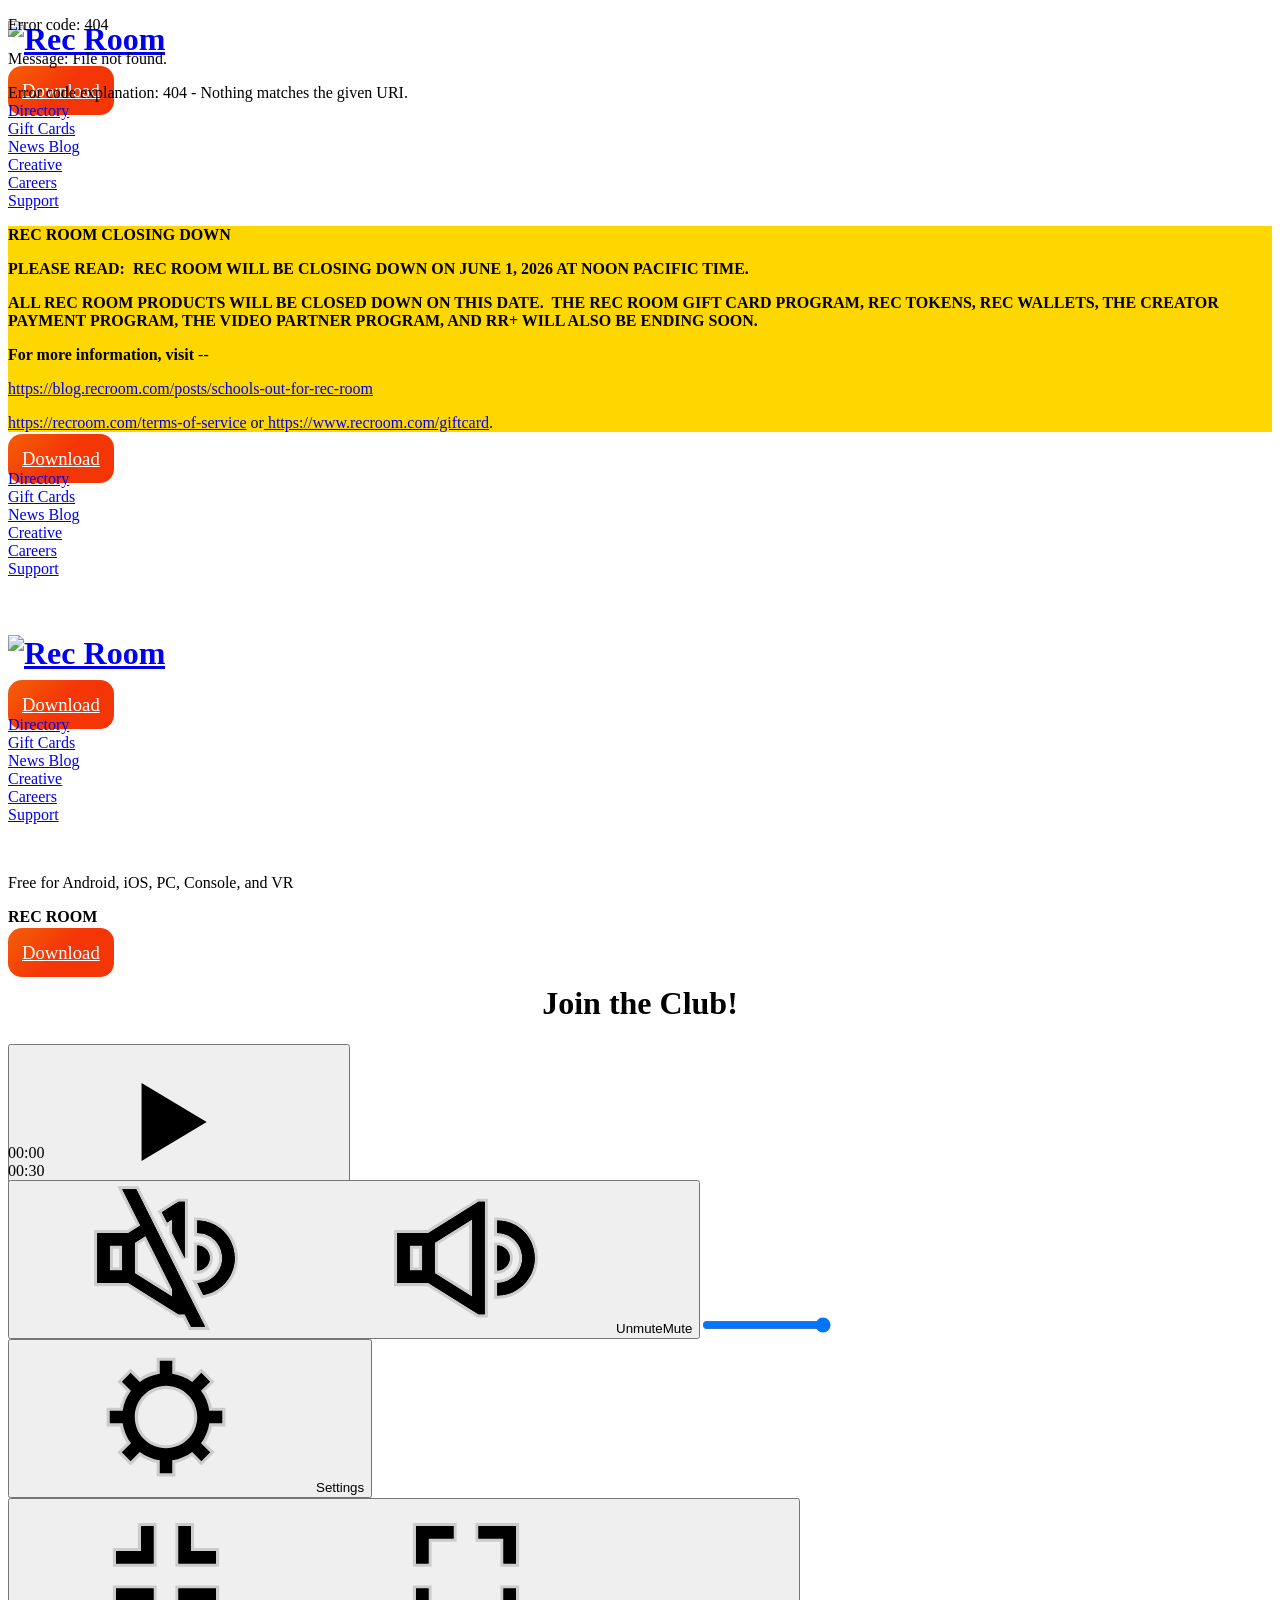
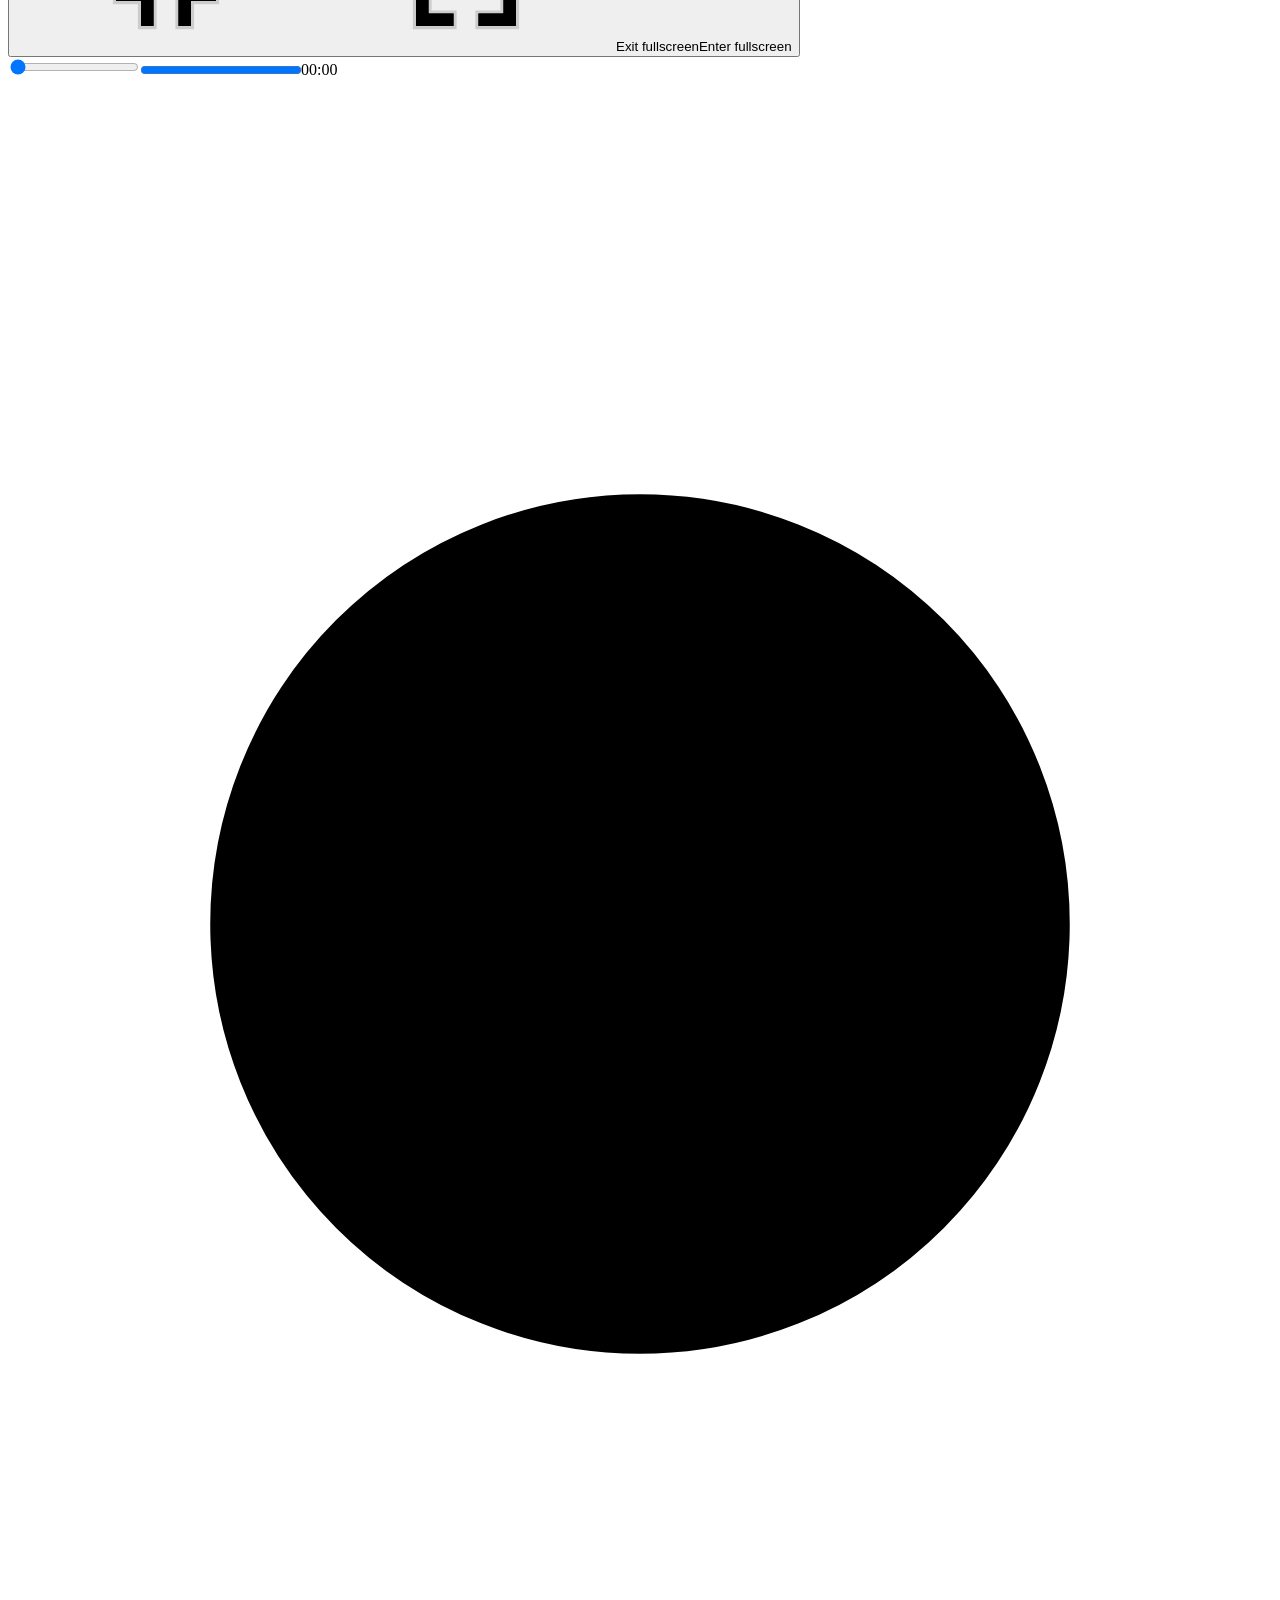
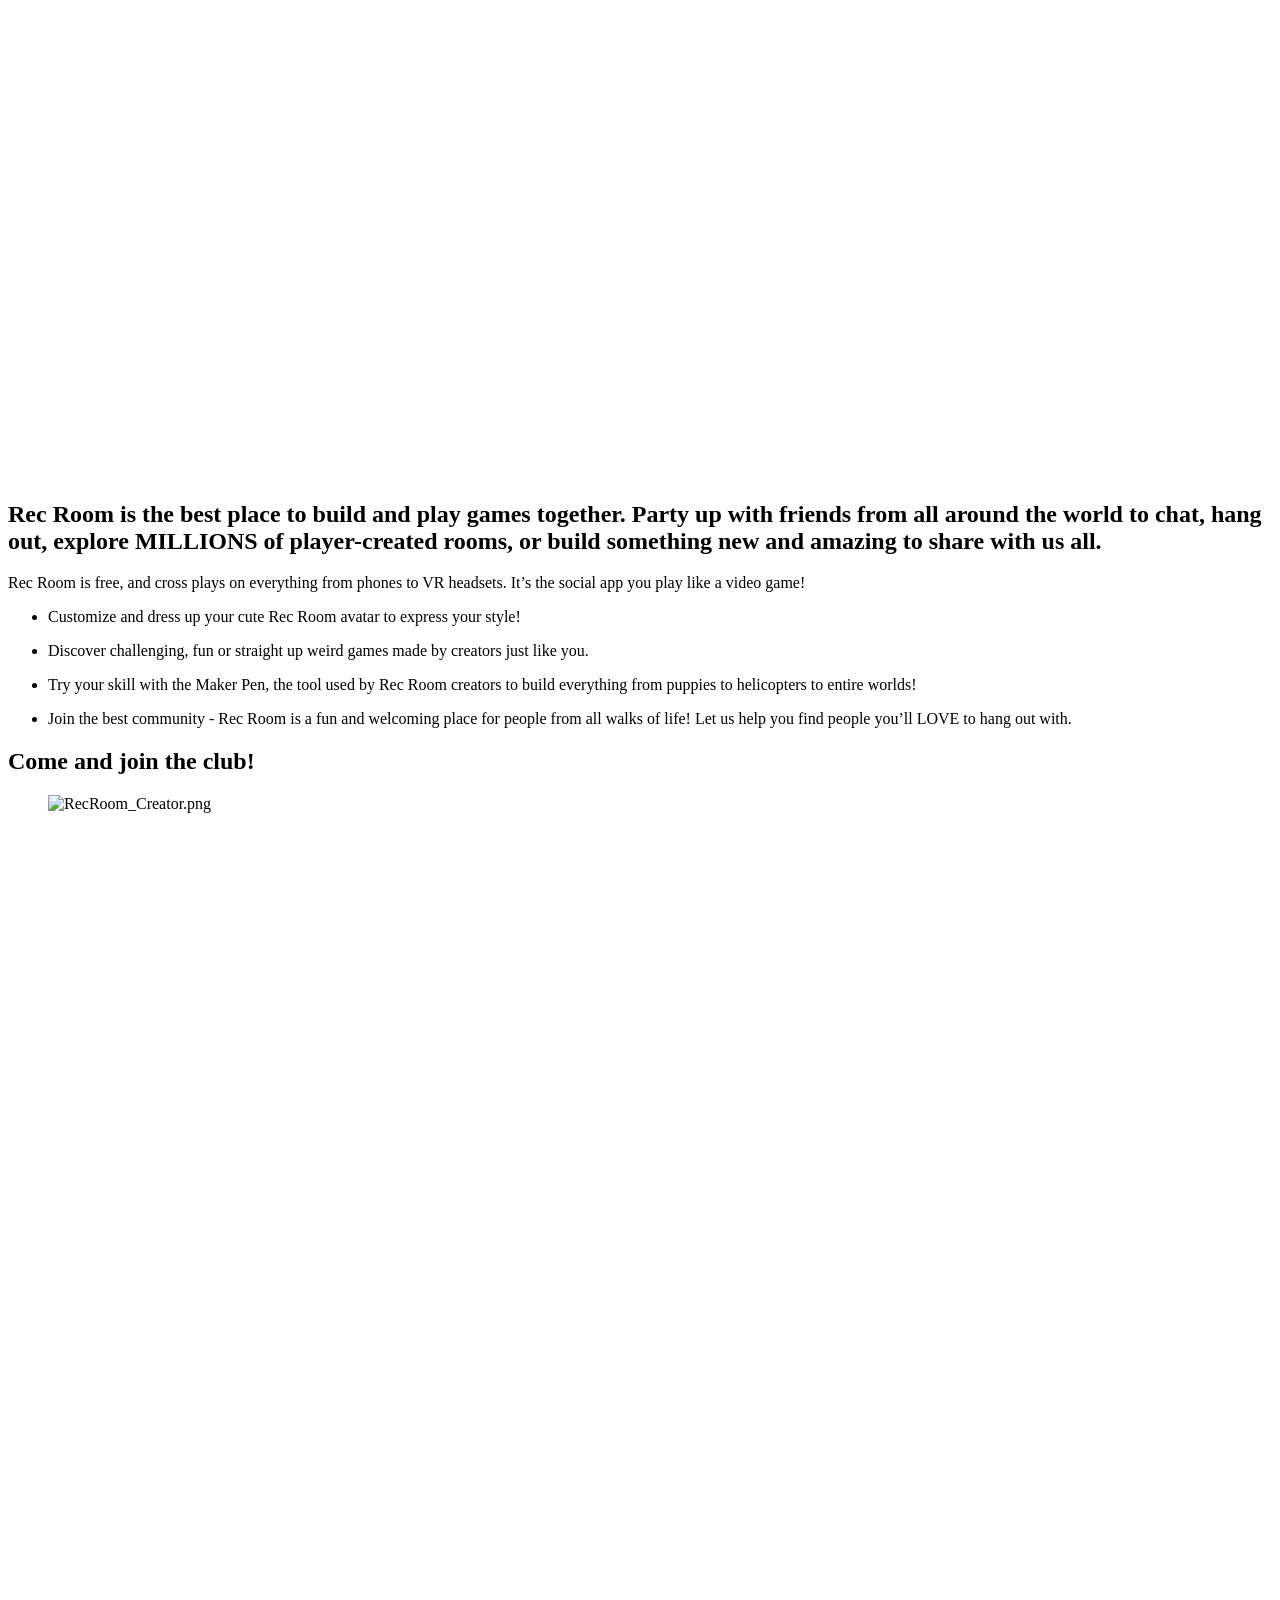
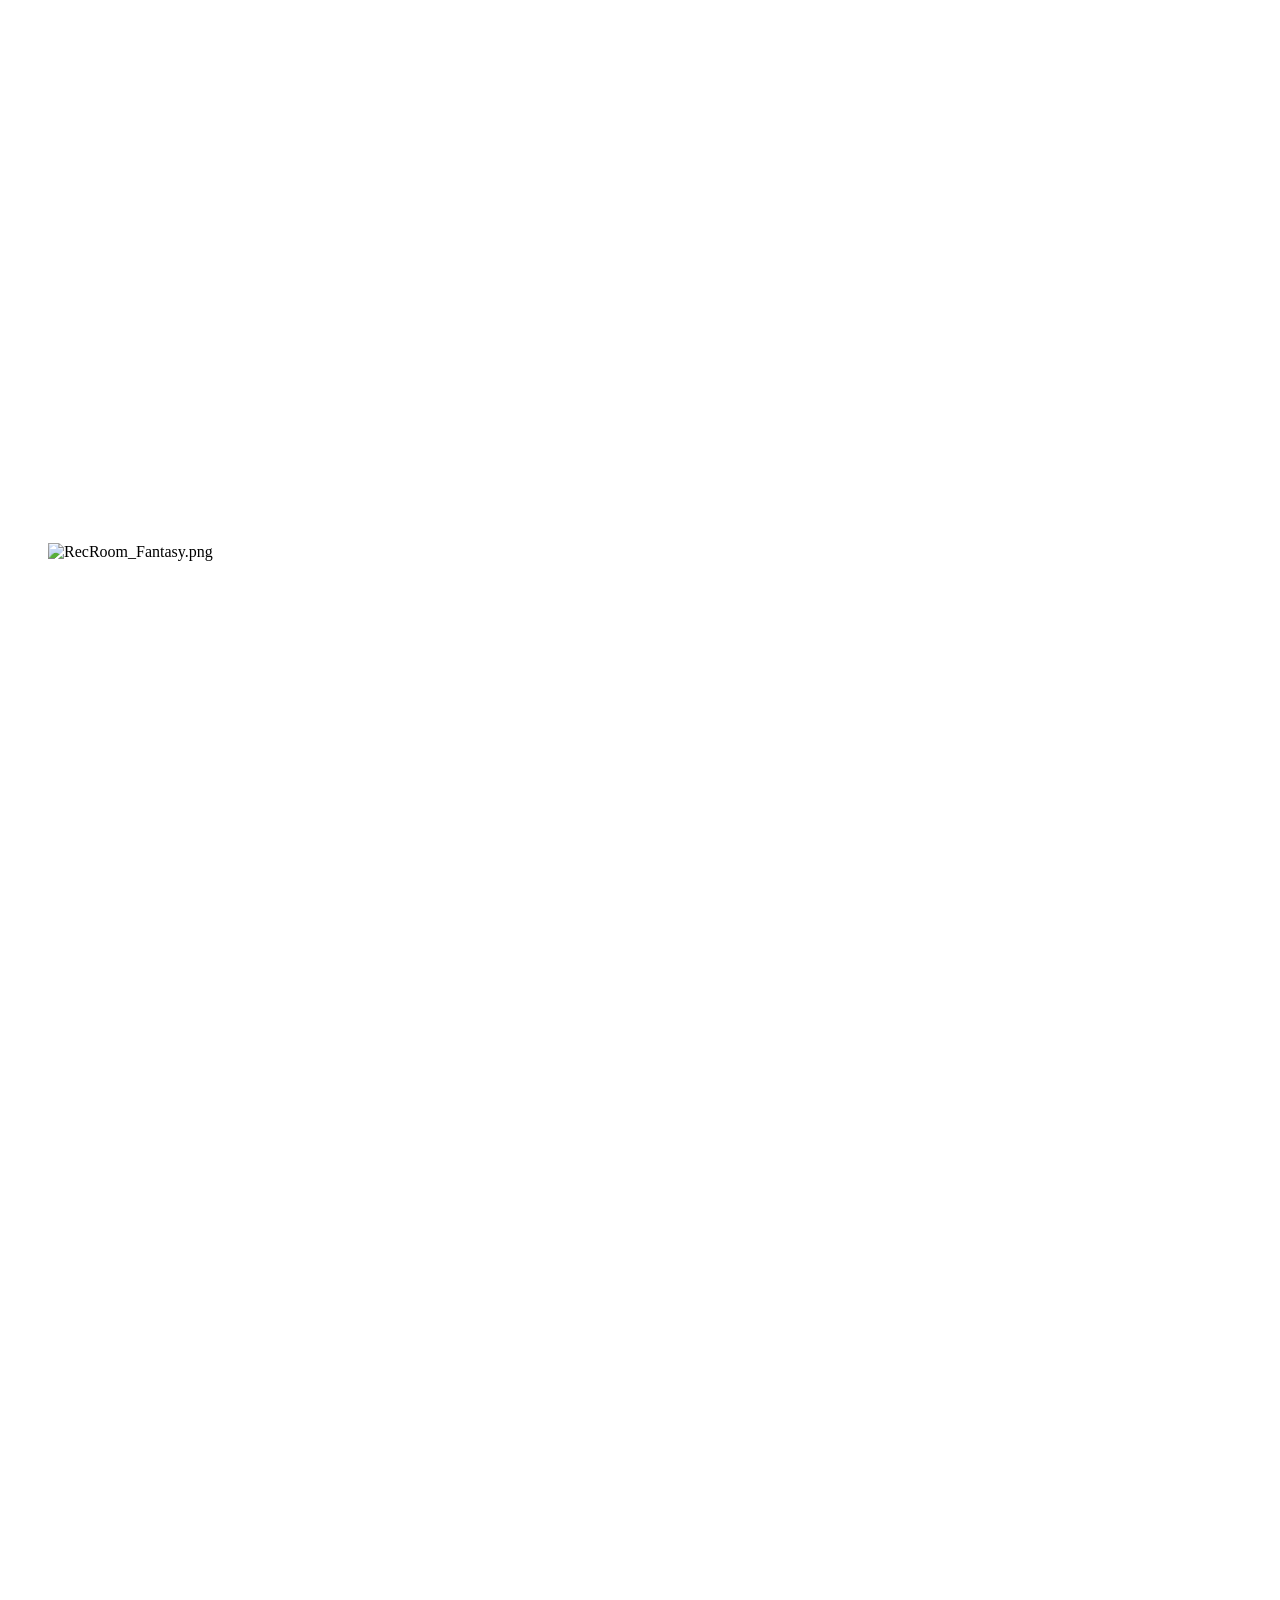
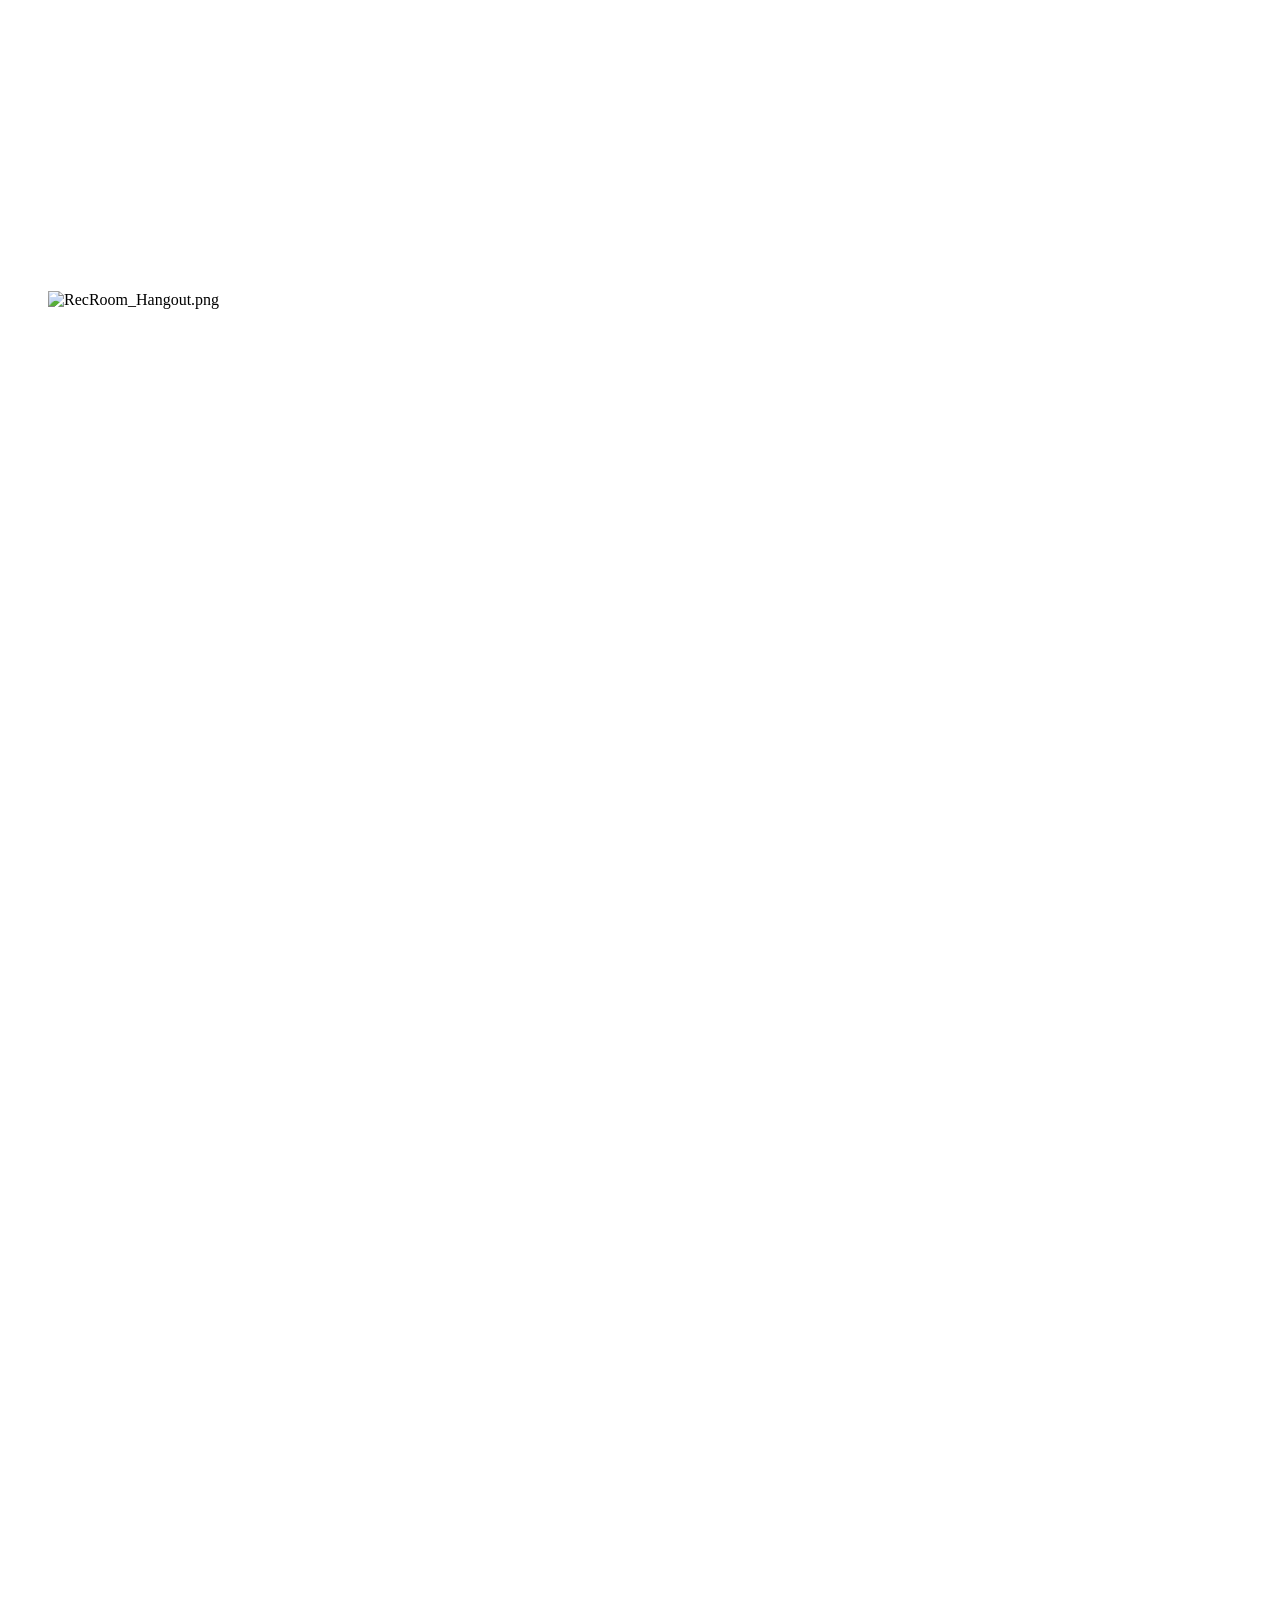
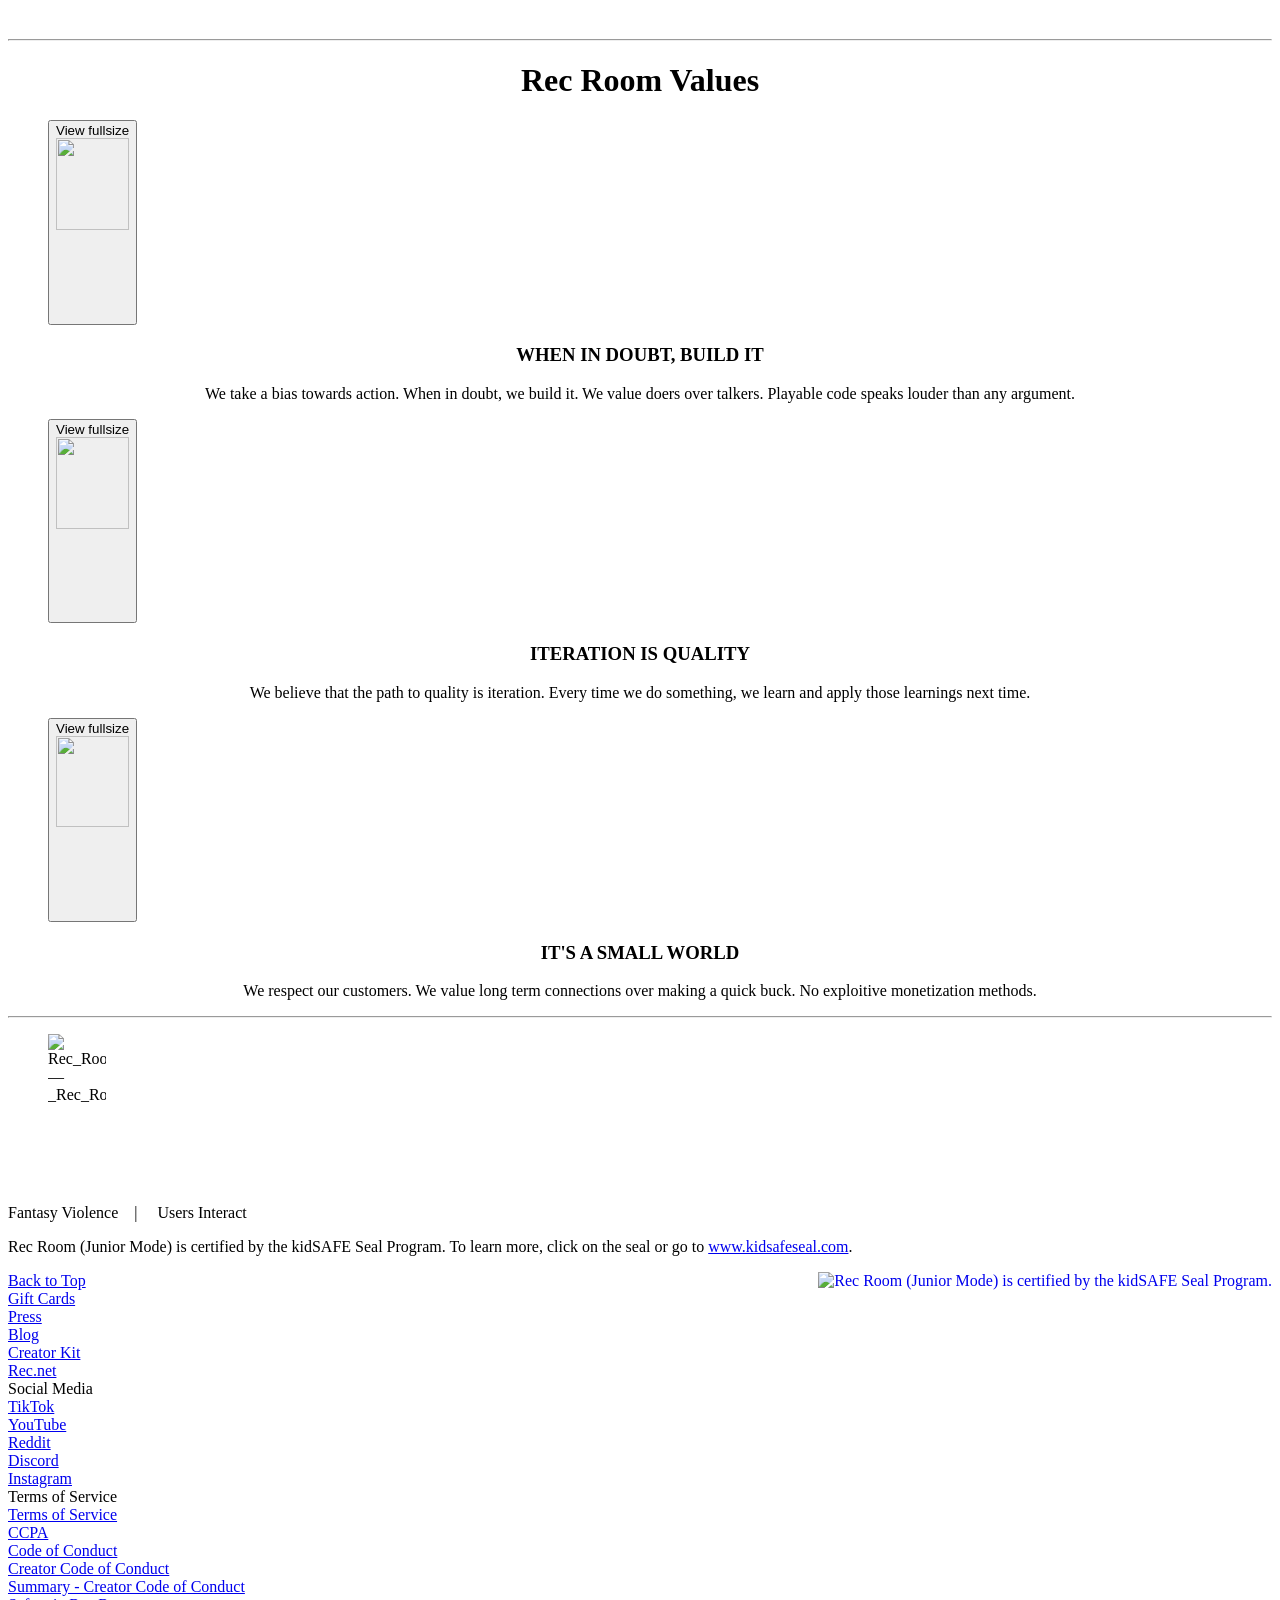
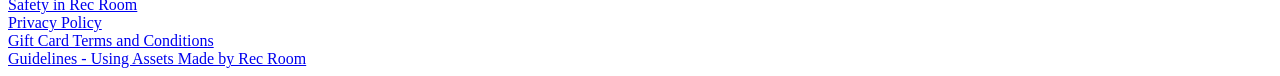
==== index.html @ 87a52924 "Rename Rec Room.html to index.html" ====
<!DOCTYPE html>
<!-- saved from url=(0020)https://recroom.com/ -->
<html xmlns:og="http://opengraphprotocol.org/schema/" xmlns:fb="http://www.facebook.com/2008/fbml" lang="en-US" class="yui3-js-enabled js flexbox canvas canvastext webgl no-touch hashchange history draganddrop rgba hsla multiplebgs backgroundsize borderimage borderradius boxshadow textshadow opacity cssanimations csscolumns cssgradients cssreflections csstransforms no-csstransforms3d csstransitions video audio svg inlinesvg svgclippaths wf-futurapt-n3-active wf-futurapt-n4-active wf-futurapt-n5-active wf-futurapt-n6-active wf-futurapt-n7-active wf-futurapt-i5-active wf-futurapt-i7-active wf-europa-n3-active wf-europa-n7-active wf-europa-i3-active wf-europa-i7-active wf-active" style="" id="yui_3_17_2_1_1788059959828_172"><div id="yui3-css-stamp" style="position: absolute !important; visibility: hidden !important"></div><head><meta http-equiv="Content-Type" content="text/html; charset=UTF-8">
    <meta http-equiv="X-UA-Compatible" content="IE=edge,chrome=1">
    
    <meta name="viewport" content="width=device-width, initial-scale=1">
    
    <!-- This is Squarespace. --><!-- nick-fajt-h2gx -->
<script type="text/javascript" id="www-widgetapi-script" src="./Rec Room_files/www-widgetapi.js.download" async=""></script><script src="./Rec Room_files/iframe_api" class="loaded"></script><script charset="utf-8" id="yui_3_17_2_1_1788059959828_262" src="./Rec Room_files/announcement-bar-7d4563e8c8a13c0e-min.en-US.js.download"></script><!--<base href="">--><base href=".">

<title>Rec Room</title>
<meta http-equiv="Accept-CH" content="Sec-CH-UA-Platform-Version, Sec-CH-UA-Model"><link rel="icon" type="image/x-icon" href="https://images.squarespace-cdn.com/content/v1/582e7271bebafbd72792bd97/1570661257615-B7753YRNRUYCD47PVM3P/favicon.ico">
<link rel="canonical" href="https://recroom.com/">
<meta property="og:site_name" content="Rec Room">
<meta property="og:title" content="Rec Room">
<meta property="og:url" content="https://recroom.com">
<meta property="og:type" content="website">
<meta property="og:description" content="Rec Room is the best place to build and play games together. Chat, hang out, explore MILLIONS of rooms, or build something new to share with us all!">
<meta property="og:image" content="http://static1.squarespace.com/static/582e7271bebafbd72792bd97/t/5cfeaf9a904d11000101ece8/1560194976582/OC+LANDSCAPE.jpg?format=1500w">
<meta property="og:image:width" content="1500">
<meta property="og:image:height" content="843">
<meta itemprop="name" content="Rec Room">
<meta itemprop="url" content="https://recroom.com">
<meta itemprop="description" content="Rec Room is the best place to build and play games together. Chat, hang out, explore MILLIONS of rooms, or build something new to share with us all!">
<meta itemprop="thumbnailUrl" content="http://static1.squarespace.com/static/582e7271bebafbd72792bd97/t/5cfeaf9a904d11000101ece8/1560194976582/OC+LANDSCAPE.jpg?format=1500w">
<link rel="image_src" href="http://static1.squarespace.com/static/582e7271bebafbd72792bd97/t/5cfeaf9a904d11000101ece8/1560194976582/OC+LANDSCAPE.jpg?format=1500w">
<meta itemprop="image" content="http://static1.squarespace.com/static/582e7271bebafbd72792bd97/t/5cfeaf9a904d11000101ece8/1560194976582/OC+LANDSCAPE.jpg?format=1500w">
<meta name="twitter:title" content="Rec Room">
<meta name="twitter:image" content="http://static1.squarespace.com/static/582e7271bebafbd72792bd97/t/5cfeaf9a904d11000101ece8/1560194976582/OC+LANDSCAPE.jpg?format=1500w">
<meta name="twitter:url" content="https://recroom.com">
<meta name="twitter:card" content="summary">
<meta name="twitter:description" content="Rec Room is the best place to build and play games together. Chat, hang out, explore MILLIONS of rooms, or build something new to share with us all!">
<meta name="description" content="Rec Room is the best place to build and play games together. Chat, hang out, explore MILLIONS of rooms, or build something new to share with us all!">
<link rel="preconnect" href="https://images.squarespace-cdn.com/">
<link rel="preconnect" href="https://use.typekit.net/" crossorigin="">
<link rel="preconnect" href="https://p.typekit.net/" crossorigin="">
<script type="text/javascript" src="./Rec Room_files/[base64].download" async="" fetchpriority="high" onload="try{Typekit.load();}catch(e){} document.documentElement.classList.remove(&#39;wf-loading&#39;);"></script>
<script>document.documentElement.classList.add('wf-loading')</script>
<style>@keyframes fonts-loading { 0%, 99% { color: transparent; } } html.wf-loading * { animation: fonts-loading 3s; }</style>
<script type="text/javascript" crossorigin="anonymous" nomodule="nomodule" src="./Rec Room_files/legacy.js.download"></script>
<script type="text/javascript" crossorigin="anonymous" src="./Rec Room_files/modern.js.download"></script>
<style type="text/css">@font-face{font-family:futura-pt;src:url(https://use.typekit.net/af/9c3000/000000000000000077586b5e/31/l?subset_id=2&fvd=n3&v=3) format("woff2"),url(https://use.typekit.net/af/9c3000/000000000000000077586b5e/31/d?subset_id=2&fvd=n3&v=3) format("woff"),url(https://use.typekit.net/af/9c3000/000000000000000077586b5e/31/a?subset_id=2&fvd=n3&v=3) format("opentype");font-weight:300;font-style:normal;font-stretch:normal;font-display:auto;}@font-face{font-family:futura-pt;src:url(https://use.typekit.net/af/26b618/000000000000000077586b59/31/l?subset_id=2&fvd=n4&v=3) format("woff2"),url(https://use.typekit.net/af/26b618/000000000000000077586b59/31/d?subset_id=2&fvd=n4&v=3) format("woff"),url(https://use.typekit.net/af/26b618/000000000000000077586b59/31/a?subset_id=2&fvd=n4&v=3) format("opentype");font-weight:400;font-style:normal;font-stretch:normal;font-display:auto;}@font-face{font-family:futura-pt;src:url(https://use.typekit.net/af/db8d0b/00000000000000007758da2b/31/l?subset_id=2&fvd=n5&v=3) format("woff2"),url(https://use.typekit.net/af/db8d0b/00000000000000007758da2b/31/d?subset_id=2&fvd=n5&v=3) format("woff"),url(https://use.typekit.net/af/db8d0b/00000000000000007758da2b/31/a?subset_id=2&fvd=n5&v=3) format("opentype");font-weight:500;font-style:normal;font-stretch:normal;font-display:auto;}@font-face{font-family:futura-pt;src:url(https://use.typekit.net/af/5c9bb8/00000000000000007735d694/31/l?subset_id=2&fvd=n6&v=3) format("woff2"),url(https://use.typekit.net/af/5c9bb8/00000000000000007735d694/31/d?subset_id=2&fvd=n6&v=3) format("woff"),url(https://use.typekit.net/af/5c9bb8/00000000000000007735d694/31/a?subset_id=2&fvd=n6&v=3) format("opentype");font-weight:600;font-style:normal;font-stretch:normal;font-display:auto;}@font-face{font-family:futura-pt;src:url(https://use.typekit.net/af/361f51/000000000000000077586b60/31/l?subset_id=2&fvd=n7&v=3) format("woff2"),url(https://use.typekit.net/af/361f51/000000000000000077586b60/31/d?subset_id=2&fvd=n7&v=3) format("woff"),url(https://use.typekit.net/af/361f51/000000000000000077586b60/31/a?subset_id=2&fvd=n7&v=3) format("opentype");font-weight:700;font-style:normal;font-stretch:normal;font-display:auto;}@font-face{font-family:futura-pt;src:url(https://use.typekit.net/af/68d56b/00000000000000007758da2c/31/l?subset_id=2&fvd=i5&v=3) format("woff2"),url(https://use.typekit.net/af/68d56b/00000000000000007758da2c/31/d?subset_id=2&fvd=i5&v=3) format("woff"),url(https://use.typekit.net/af/68d56b/00000000000000007758da2c/31/a?subset_id=2&fvd=i5&v=3) format("opentype");font-weight:500;font-style:italic;font-stretch:normal;font-display:auto;}@font-face{font-family:futura-pt;src:url(https://use.typekit.net/af/82d592/000000000000000077586b5a/31/l?subset_id=2&fvd=i7&v=3) format("woff2"),url(https://use.typekit.net/af/82d592/000000000000000077586b5a/31/d?subset_id=2&fvd=i7&v=3) format("woff"),url(https://use.typekit.net/af/82d592/000000000000000077586b5a/31/a?subset_id=2&fvd=i7&v=3) format("opentype");font-weight:700;font-style:italic;font-stretch:normal;font-display:auto;}@font-face{font-family:europa;src:url(https://use.typekit.net/af/bed698/00000000000000007735a082/31/l?subset_id=2&fvd=n3&v=3) format("woff2"),url(https://use.typekit.net/af/bed698/00000000000000007735a082/31/d?subset_id=2&fvd=n3&v=3) format("woff"),url(https://use.typekit.net/af/bed698/00000000000000007735a082/31/a?subset_id=2&fvd=n3&v=3) format("opentype");font-weight:300;font-style:normal;font-stretch:normal;font-display:auto;}@font-face{font-family:europa;src:url(https://use.typekit.net/af/5bb28b/00000000000000007735a081/31/l?subset_id=2&fvd=n7&v=3) format("woff2"),url(https://use.typekit.net/af/5bb28b/00000000000000007735a081/31/d?subset_id=2&fvd=n7&v=3) format("woff"),url(https://use.typekit.net/af/5bb28b/00000000000000007735a081/31/a?subset_id=2&fvd=n7&v=3) format("opentype");font-weight:700;font-style:normal;font-stretch:normal;font-display:auto;}@font-face{font-family:europa;src:url(https://use.typekit.net/af/99c642/00000000000000007735a08a/31/l?subset_id=2&fvd=i3&v=3) format("woff2"),url(https://use.typekit.net/af/99c642/00000000000000007735a08a/31/d?subset_id=2&fvd=i3&v=3) format("woff"),url(https://use.typekit.net/af/99c642/00000000000000007735a08a/31/a?subset_id=2&fvd=i3&v=3) format("opentype");font-weight:300;font-style:italic;font-stretch:normal;font-display:auto;}@font-face{font-family:europa;src:url(https://use.typekit.net/af/9f8870/00000000000000007735a09e/31/l?subset_id=2&fvd=i7&v=3) format("woff2"),url(https://use.typekit.net/af/9f8870/00000000000000007735a09e/31/d?subset_id=2&fvd=i7&v=3) format("woff"),url(https://use.typekit.net/af/9f8870/00000000000000007735a09e/31/a?subset_id=2&fvd=i7&v=3) format("opentype");font-weight:700;font-style:italic;font-stretch:normal;font-display:auto;}</style><script data-name="static-context">Static = window.Static || {}; Static.SQUARESPACE_CONTEXT = {"betaFeatureFlags":["campaigns_merch_state","i18n_beta_website_locales","campaigns_table_v2","campaigns_discount_section_in_blasts","campaigns_discount_section_in_automations","beacon_chat_websites_create_page","enable_modernized_pdp_m3_layout_ux","output_template_css_assets","product_list_filters_v2_separate_categories","campaigns_thumbnail_layout","enable_modernized_pdp_m3_fluid","campaigns_import_discounts","enable_modernized_standalone_pages","campaigns_new_image_layout_picker","order_status_page_checkout_landing_enabled","contacts_and_campaigns_redesign","marketing_automations","commerce_product_payment_plan_editing","enable_form_submission_trigger","json_tweaks","modernized-pdp-m2-enabled","marketing_landing_page","enable_modernized_standalone_pages_kill_switch"],"facebookAppId":"314192535267336","facebookApiVersion":"v6.0","rollups":{"squarespace-announcement-bar":{"js":"//assets.squarespace.com/universal/scripts-compressed/announcement-bar-7d4563e8c8a13c0e-min.en-US.js"},"squarespace-audio-player":{"css":"//assets.squarespace.com/universal/styles-compressed/audio-player-b05f5197a871c566-min.en-US.css","js":"//assets.squarespace.com/universal/scripts-compressed/audio-player-8510b108fb97300d-min.en-US.js"},"squarespace-blog-collection-list":{"css":"//assets.squarespace.com/universal/styles-compressed/blog-collection-list-b4046463b72f34e2-min.en-US.css","js":"//assets.squarespace.com/universal/scripts-compressed/blog-collection-list-3a5374d437fc6d00-min.en-US.js"},"squarespace-calendar-block-renderer":{"css":"//assets.squarespace.com/universal/styles-compressed/calendar-block-renderer-c3fef2a497c8e56b-min.en-US.css","js":"//assets.squarespace.com/universal/scripts-compressed/calendar-block-renderer-7345ca3d8be4baf2-min.en-US.js"},"squarespace-chartjs-helpers":{"css":"//assets.squarespace.com/universal/styles-compressed/chartjs-helpers-96b256171ee039c1-min.en-US.css","js":"//assets.squarespace.com/universal/scripts-compressed/chartjs-helpers-522a53304a318d5d-min.en-US.js"},"squarespace-comments":{"css":"//assets.squarespace.com/universal/styles-compressed/comments-28f3bff02840d5f4-min.en-US.css","js":"//assets.squarespace.com/universal/scripts-compressed/comments-116449ecbc6e7499-min.en-US.js"},"squarespace-custom-css-popup":{"css":"//assets.squarespace.com/universal/styles-compressed/custom-css-popup-ee24efe06d5fe0e9-min.en-US.css","js":"//assets.squarespace.com/universal/scripts-compressed/custom-css-popup-ea0b566c57f1a6e9-min.en-US.js"},"squarespace-dialog":{"css":"//assets.squarespace.com/universal/styles-compressed/dialog-86aacd645d83874c-min.en-US.css","js":"//assets.squarespace.com/universal/scripts-compressed/dialog-fff5db1cfd66bb9e-min.en-US.js"},"squarespace-events-collection":{"css":"//assets.squarespace.com/universal/styles-compressed/events-collection-c3fef2a497c8e56b-min.en-US.css","js":"//assets.squarespace.com/universal/scripts-compressed/events-collection-e74bd8ed24ba36ce-min.en-US.js"},"squarespace-form-rendering-utils":{"js":"//assets.squarespace.com/universal/scripts-compressed/form-rendering-utils-b6da4db62dc467b9-min.en-US.js"},"squarespace-forms":{"css":"//assets.squarespace.com/universal/styles-compressed/forms-0afd3c6ac30bbab1-min.en-US.css","js":"//assets.squarespace.com/universal/scripts-compressed/forms-db6e864050fa88be-min.en-US.js"},"squarespace-gallery-collection-list":{"css":"//assets.squarespace.com/universal/styles-compressed/gallery-collection-list-b4046463b72f34e2-min.en-US.css","js":"//assets.squarespace.com/universal/scripts-compressed/gallery-collection-list-e50dc2cea7153bb8-min.en-US.js"},"squarespace-image-zoom":{"css":"//assets.squarespace.com/universal/styles-compressed/image-zoom-b4046463b72f34e2-min.en-US.css","js":"//assets.squarespace.com/universal/scripts-compressed/image-zoom-0ca1efc2ac068abc-min.en-US.js"},"squarespace-pinterest":{"css":"//assets.squarespace.com/universal/styles-compressed/pinterest-b4046463b72f34e2-min.en-US.css","js":"//assets.squarespace.com/universal/scripts-compressed/pinterest-688443610d639105-min.en-US.js"},"squarespace-popup-overlay":{"css":"//assets.squarespace.com/universal/styles-compressed/popup-overlay-b742b752f5880972-min.en-US.css","js":"//assets.squarespace.com/universal/scripts-compressed/popup-overlay-17722fc7cb29c291-min.en-US.js"},"squarespace-product-quick-view":{"css":"//assets.squarespace.com/universal/styles-compressed/product-quick-view-0afd3c6ac30bbab1-min.en-US.css","js":"//assets.squarespace.com/universal/scripts-compressed/product-quick-view-9c46824673e97fc8-min.en-US.js"},"squarespace-products-collection-item-v2":{"css":"//assets.squarespace.com/universal/styles-compressed/products-collection-item-v2-b4046463b72f34e2-min.en-US.css","js":"//assets.squarespace.com/universal/scripts-compressed/products-collection-item-v2-7fbb3f7b25936e86-min.en-US.js"},"squarespace-products-collection-list-v2":{"css":"//assets.squarespace.com/universal/styles-compressed/products-collection-list-v2-b4046463b72f34e2-min.en-US.css","js":"//assets.squarespace.com/universal/scripts-compressed/products-collection-list-v2-a0f681feaaa1d600-min.en-US.js"},"squarespace-search-page":{"css":"//assets.squarespace.com/universal/styles-compressed/search-page-90a67fc09b9b32c6-min.en-US.css","js":"//assets.squarespace.com/universal/scripts-compressed/search-page-cafdc773cd0b682e-min.en-US.js"},"squarespace-search-preview":{"js":"//assets.squarespace.com/universal/scripts-compressed/search-preview-8e7f164ebbb5ca25-min.en-US.js"},"squarespace-simple-liking":{"css":"//assets.squarespace.com/universal/styles-compressed/simple-liking-701bf8bbc05ec6aa-min.en-US.css","js":"//assets.squarespace.com/universal/scripts-compressed/simple-liking-75b6582783ed07a5-min.en-US.js"},"squarespace-social-buttons":{"css":"//assets.squarespace.com/universal/styles-compressed/social-buttons-95032e5fa98e47a5-min.en-US.css","js":"//assets.squarespace.com/universal/scripts-compressed/social-buttons-593d4cca9c74a3ca-min.en-US.js"},"squarespace-tourdates":{"css":"//assets.squarespace.com/universal/styles-compressed/tourdates-b4046463b72f34e2-min.en-US.css","js":"//assets.squarespace.com/universal/scripts-compressed/tourdates-65754c5129909aab-min.en-US.js"},"squarespace-website-overlays-manager":{"css":"//assets.squarespace.com/universal/styles-compressed/website-overlays-manager-07ea5a4e004e6710-min.en-US.css","js":"//assets.squarespace.com/universal/scripts-compressed/website-overlays-manager-9d7e4eff06a5d34d-min.en-US.js"}},"pageType":1,"website":{"id":"582e7271bebafbd72792bd97","captchaSettings":{"enabledForDonations":false},"cloneable":false,"contentModifiedOn":1779137935966,"formattingLocale":"en-US","fullSiteTitle":"Rec Room","identifier":"nick-fajt-h2gx","imageMetadataProcessingEnabled":false,"isHstsEnabled":false,"language":"en-US","location":{},"logoImageId":"6284142cae168034842ffaf0","primaryDomain":"recroom.com","screenshotId":"c1a68fb5de05857489b5a97991ce7f52b16cdb22748557ee69f6503eb389b116","shareButtonOptions":{"8":true,"1":true,"3":true,"7":true,"4":true,"6":true,"2":true},"showOwnerLogin":false,"siteDescription":"","siteStatus":{},"siteTagLine":"Welcome to Rec Room","siteTitle":"Rec Room","socialLogoImageId":"5cfeaf9a904d11000101ece8","sslSetting":3,"timeZone":"America/Los_Angeles","translationLocale":"en-US","typekitId":"","websiteType":1,"hasBeenCloneable":false,"statsMigrated":false,"authenticUrl":"https://recroom.com","baseUrl":"https://recroom.com","internalUrl":"https://nick-fajt-h2gx.squarespace.com","logoImageUrl":"//images.squarespace-cdn.com/content/v1/582e7271bebafbd72792bd97/bf633a24-58e0-4702-bff9-47df51fc2d7e/1000_square_stacked.png","machineTimeZoneOffset":-25200000,"socialAccounts":[{"serviceId":43,"screenname":"Reddit","addedOn":1589327443408,"profileUrl":"https://www.reddit.com/r/RecRoom/","iconEnabled":true,"serviceName":"reddit"},{"serviceId":74,"screenname":"URL","addedOn":1589327449612,"profileUrl":"https://discord.gg/DQqfpkh","iconEnabled":true,"serviceName":"url"},{"serviceId":74,"screenname":"URL","addedOn":1589327455463,"profileUrl":"https://recroom.canny.io/","iconEnabled":true,"serviceName":"url"},{"serviceId":62,"screenname":"Twitter","addedOn":1589327460525,"profileUrl":"https://twitter.com/recroom","iconEnabled":true,"serviceName":"twitter-unauth"}],"socialLogoImageUrl":"//images.squarespace-cdn.com/content/v1/582e7271bebafbd72792bd97/1560194975248-QJPB2G0OK59ON6G9DAVU/OC+LANDSCAPE.jpg","timeZoneAbbr":"PDT","timeZoneOffset":-25200000},"websiteSettings":{"id":"582e7271bebafbd72792bd99","websiteId":"582e7271bebafbd72792bd97","subjects":[],"country":"US","state":"WA","simpleLikingEnabled":true,"mobileInfoBarSettings":{"isContactEmailEnabled":false,"isContactPhoneNumberEnabled":false,"isLocationEnabled":false,"isBusinessHoursEnabled":false},"announcementBarSettings":{"style":2,"text":"<p data-rte-preserve-empty=\"true\" style=\"white-space:pre-wrap;\"><strong>REC ROOM CLOSING DOWN </strong></p><p data-rte-preserve-empty=\"true\" style=\"white-space:pre-wrap;\"><strong>PLEASE READ: &nbsp;REC ROOM WILL BE CLOSING DOWN ON JUNE 1, 2026 AT NOON PACIFIC TIME.&nbsp; </strong></p><p data-rte-preserve-empty=\"true\" style=\"white-space:pre-wrap;\"></p><p data-rte-preserve-empty=\"true\" style=\"white-space:pre-wrap;\"><strong>ALL REC ROOM PRODUCTS WILL BE CLOSED DOWN ON THIS DATE.&nbsp; THE REC ROOM GIFT CARD PROGRAM, REC TOKENS, REC WALLETS, THE CREATOR PAYMENT PROGRAM, THE VIDEO PARTNER PROGRAM, AND RR+ WILL ALSO BE ENDING SOON. </strong></p><p data-rte-preserve-empty=\"true\" style=\"white-space:pre-wrap;\"><strong>For more information, visit </strong>--</p><p data-rte-preserve-empty=\"true\" style=\"white-space:pre-wrap;\"><a href=\"https://blog.recroom.com/posts/schools-out-for-rec-room\">https://blog.recroom.com/posts/schools-out-for-rec-room</a> </p><p data-rte-preserve-empty=\"true\" style=\"white-space:pre-wrap;\"><a href=\"https://recroom.com/terms-of-service\">https://recroom.com/terms-of-service</a> or<a href=\"https://www.recroom.com/giftcard\"> https://www.recroom.com/giftcard</a>.</p>","clickthroughUrl":{"url":"https://blog.recroom.com/posts/schools-out-for-rec-room","newWindow":false}},"popupOverlaySettings":{"style":1,"showOnScroll":false,"scrollPercentage":25,"showOnTimer":true,"timerDelay":0,"showUntilSignup":false,"displayFrequency":30,"enableMobile":true,"enabledPages":["6170a5d80f512d0d00e528ba","62e428f486bc96416d8add71","583370b329687f6ddef5c1da"],"showOnAllPages":false,"version":1},"commentLikesAllowed":true,"commentAnonAllowed":true,"commentThreaded":true,"commentApprovalRequired":false,"commentAvatarsOn":true,"commentSortType":2,"commentFlagThreshold":0,"commentFlagsAllowed":true,"commentEnableByDefault":false,"commentDisableAfterDaysDefault":0,"disqusShortname":"","commentsEnabled":true,"storeSettings":{"returnPolicy":null,"termsOfService":null,"privacyPolicy":null,"expressCheckout":false,"continueShoppingLinkUrl":"/","useLightCart":false,"showNoteField":false,"shippingCountryDefaultValue":"US","billToShippingDefaultValue":false,"showShippingPhoneNumber":true,"isShippingPhoneRequired":false,"showBillingPhoneNumber":true,"isBillingPhoneRequired":false,"currenciesSupported":["USD","CAD","GBP","AUD","EUR","CHF","NOK","SEK","DKK","NZD","SGD","MXN","HKD"],"defaultCurrency":"USD","selectedCurrency":"USD","measurementStandard":1,"showCustomCheckoutForm":false,"checkoutPageMarketingOptInEnabled":false,"enableMailingListOptInByDefault":false,"sameAsRetailLocation":false,"merchandisingSettings":{"scarcityEnabledOnProductItems":false,"scarcityEnabledOnProductBlocks":false,"scarcityMessageType":"DEFAULT_SCARCITY_MESSAGE","scarcityThreshold":10,"multipleQuantityAllowedForServices":true,"restockNotificationsEnabled":false,"restockNotificationsSuccessText":"","restockNotificationsMailingListSignUpEnabled":false,"relatedProductsEnabled":false,"relatedProductsOrdering":"random","soldOutVariantsDropdownDisabled":false,"productComposerOptedIn":false,"productComposerABTestOptedOut":false,"productReviewsEnabled":false,"displayImportedProductReviewsEnabled":false,"hasOptedToCollectNativeReviews":false},"minimumOrderSubtotalEnabled":false,"minimumOrderSubtotal":{"currency":"USD","value":"0.00"},"addToCartConfirmationType":2,"isLive":false,"multipleQuantityAllowedForServices":true},"useEscapeKeyToLogin":false,"ssBadgeType":1,"ssBadgePosition":4,"ssBadgeVisibility":1,"ssBadgeDevices":1,"pinterestOverlayOptions":{"mode":"disabled"},"userAccountsSettings":{"loginAllowed":false,"signupAllowed":false}},"cookieSettings":{"isCookieBannerEnabled":false,"isRestrictiveCookiePolicyEnabled":false,"cookieBannerText":"","cookieBannerTheme":"","cookieBannerVariant":"","cookieBannerPosition":"","cookieBannerCtaVariant":"","cookieBannerCtaText":"","cookieBannerAcceptType":"OPT_IN","cookieBannerOptOutCtaText":"","cookieBannerHasOptOut":false,"cookieBannerHasManageCookies":true,"cookieBannerManageCookiesLabel":"","cookieBannerSavedPreferencesText":"","cookieBannerSavedPreferencesLayout":"PILL"},"websiteCloneable":false,"collection":{"title":"Home","id":"583370b329687f6ddef5c1da","fullUrl":"/","type":1,"permissionType":1},"subscribed":false,"appDomain":"squarespace.com","templateTweakable":true,"tweakJSON":{"aspect-ratio":"Auto","banner-slideshow-controls":"Arrows","gallery-arrow-style":"No Background","gallery-aspect-ratio":"3:2 Standard","gallery-auto-crop":"true","gallery-autoplay":"false","gallery-design":"Grid","gallery-info-overlay":"Show on Hover","gallery-loop":"false","gallery-navigation":"Bullets","gallery-show-arrows":"true","gallery-transitions":"Fade","galleryArrowBackground":"rgba(34,34,34,1)","galleryArrowColor":"rgba(255,255,255,1)","galleryAutoplaySpeed":"3","galleryCircleColor":"rgba(255,255,255,1)","galleryInfoBackground":"rgba(0, 0, 0, .7)","galleryThumbnailSize":"100px","gridSize":"280px","gridSpacing":"10px","logoContainerWidth":"150px","product-gallery-auto-crop":"false","product-image-auto-crop":"true","siteTitleContainerWidth":"220px","tweak-v1-related-products-title-spacing":"50px"},"templateId":"52a74dafe4b073a80cd253c5","templateVersion":"7","pageFeatures":[1,2,4],"gmRenderKey":"QUl6YVN5Q0JUUk9xNkx1dkZfSUUxcjQ2LVQ0QWVUU1YtMGQ3bXk4","templateScriptsRootUrl":"https://static1.squarespace.com/static/ta/52a74d9ae4b0253945d2aee9/1059/scripts/","impersonatedSession":false,"tzData":{"zones":[[-480,"US","P%sT",null]],"rules":{"US":[[1967,2006,null,"Oct","lastSun","2:00","0","S"],[1987,2006,null,"Apr","Sun>=1","2:00","1:00","D"],[2007,"max",null,"Mar","Sun>=8","2:00","1:00","D"],[2007,"max",null,"Nov","Sun>=1","2:00","0","S"]]}},"showAnnouncementBar":true,"recaptchaEnterpriseContext":{"recaptchaEnterpriseSiteKey":"6LdDFQwjAAAAAPigEvvPgEVbb7QBm-TkVJdDTlAv"},"i18nContext":{"timeZoneData":{"id":"America/Los_Angeles","name":"Pacific Time"}},"env":"PRODUCTION","visitorFormContext":{"formFieldFormats":{"initialPhoneFormat":{"id":0,"type":"PHONE_NUMBER","country":"US","labelLocale":"en-US","fields":[{"type":"SEPARATOR","label":"(","identifier":"LeftParen","length":0,"required":false,"metadata":{}},{"type":"FIELD","label":"1","identifier":"1","length":3,"required":false,"metadata":{}},{"type":"SEPARATOR","label":")","identifier":"RightParen","length":0,"required":false,"metadata":{}},{"type":"SEPARATOR","label":" ","identifier":"Space","length":0,"required":false,"metadata":{}},{"type":"FIELD","label":"2","identifier":"2","length":3,"required":false,"metadata":{}},{"type":"SEPARATOR","label":"-","identifier":"Dash","length":0,"required":false,"metadata":{}},{"type":"FIELD","label":"3","identifier":"3","length":14,"required":false,"metadata":{}}]},"countries":[{"name":"Afghanistan","code":"AF","phoneCode":"+93"},{"name":"\u00C5land Islands","code":"AX","phoneCode":"+358"},{"name":"Albania","code":"AL","phoneCode":"+355"},{"name":"Algeria","code":"DZ","phoneCode":"+213"},{"name":"American Samoa","code":"AS","phoneCode":"+1"},{"name":"Andorra","code":"AD","phoneCode":"+376"},{"name":"Angola","code":"AO","phoneCode":"+244"},{"name":"Anguilla","code":"AI","phoneCode":"+1"},{"name":"Antigua & Barbuda","code":"AG","phoneCode":"+1"},{"name":"Argentina","code":"AR","phoneCode":"+54"},{"name":"Armenia","code":"AM","phoneCode":"+374"},{"name":"Aruba","code":"AW","phoneCode":"+297"},{"name":"Ascension Island","code":"AC","phoneCode":"+247"},{"name":"Australia","code":"AU","phoneCode":"+61"},{"name":"Austria","code":"AT","phoneCode":"+43"},{"name":"Azerbaijan","code":"AZ","phoneCode":"+994"},{"name":"Bahamas","code":"BS","phoneCode":"+1"},{"name":"Bahrain","code":"BH","phoneCode":"+973"},{"name":"Bangladesh","code":"BD","phoneCode":"+880"},{"name":"Barbados","code":"BB","phoneCode":"+1"},{"name":"Belarus","code":"BY","phoneCode":"+375"},{"name":"Belgium","code":"BE","phoneCode":"+32"},{"name":"Belize","code":"BZ","phoneCode":"+501"},{"name":"Benin","code":"BJ","phoneCode":"+229"},{"name":"Bermuda","code":"BM","phoneCode":"+1"},{"name":"Bhutan","code":"BT","phoneCode":"+975"},{"name":"Bolivia","code":"BO","phoneCode":"+591"},{"name":"Bosnia & Herzegovina","code":"BA","phoneCode":"+387"},{"name":"Botswana","code":"BW","phoneCode":"+267"},{"name":"Brazil","code":"BR","phoneCode":"+55"},{"name":"British Indian Ocean Territory","code":"IO","phoneCode":"+246"},{"name":"British Virgin Islands","code":"VG","phoneCode":"+1"},{"name":"Brunei","code":"BN","phoneCode":"+673"},{"name":"Bulgaria","code":"BG","phoneCode":"+359"},{"name":"Burkina Faso","code":"BF","phoneCode":"+226"},{"name":"Burundi","code":"BI","phoneCode":"+257"},{"name":"Cambodia","code":"KH","phoneCode":"+855"},{"name":"Cameroon","code":"CM","phoneCode":"+237"},{"name":"Canada","code":"CA","phoneCode":"+1"},{"name":"Cape Verde","code":"CV","phoneCode":"+238"},{"name":"Caribbean Netherlands","code":"BQ","phoneCode":"+599"},{"name":"Cayman Islands","code":"KY","phoneCode":"+1"},{"name":"Central African Republic","code":"CF","phoneCode":"+236"},{"name":"Chad","code":"TD","phoneCode":"+235"},{"name":"Chile","code":"CL","phoneCode":"+56"},{"name":"China","code":"CN","phoneCode":"+86"},{"name":"Christmas Island","code":"CX","phoneCode":"+61"},{"name":"Cocos (Keeling) Islands","code":"CC","phoneCode":"+61"},{"name":"Colombia","code":"CO","phoneCode":"+57"},{"name":"Comoros","code":"KM","phoneCode":"+269"},{"name":"Congo - Brazzaville","code":"CG","phoneCode":"+242"},{"name":"Congo - Kinshasa","code":"CD","phoneCode":"+243"},{"name":"Cook Islands","code":"CK","phoneCode":"+682"},{"name":"Costa Rica","code":"CR","phoneCode":"+506"},{"name":"C\u00F4te d\u2019Ivoire","code":"CI","phoneCode":"+225"},{"name":"Croatia","code":"HR","phoneCode":"+385"},{"name":"Cuba","code":"CU","phoneCode":"+53"},{"name":"Cura\u00E7ao","code":"CW","phoneCode":"+599"},{"name":"Cyprus","code":"CY","phoneCode":"+357"},{"name":"Czechia","code":"CZ","phoneCode":"+420"},{"name":"Denmark","code":"DK","phoneCode":"+45"},{"name":"Djibouti","code":"DJ","phoneCode":"+253"},{"name":"Dominica","code":"DM","phoneCode":"+1"},{"name":"Dominican Republic","code":"DO","phoneCode":"+1"},{"name":"Ecuador","code":"EC","phoneCode":"+593"},{"name":"Egypt","code":"EG","phoneCode":"+20"},{"name":"El Salvador","code":"SV","phoneCode":"+503"},{"name":"Equatorial Guinea","code":"GQ","phoneCode":"+240"},{"name":"Eritrea","code":"ER","phoneCode":"+291"},{"name":"Estonia","code":"EE","phoneCode":"+372"},{"name":"Eswatini","code":"SZ","phoneCode":"+268"},{"name":"Ethiopia","code":"ET","phoneCode":"+251"},{"name":"Falkland Islands","code":"FK","phoneCode":"+500"},{"name":"Faroe Islands","code":"FO","phoneCode":"+298"},{"name":"Fiji","code":"FJ","phoneCode":"+679"},{"name":"Finland","code":"FI","phoneCode":"+358"},{"name":"France","code":"FR","phoneCode":"+33"},{"name":"French Guiana","code":"GF","phoneCode":"+594"},{"name":"French Polynesia","code":"PF","phoneCode":"+689"},{"name":"Gabon","code":"GA","phoneCode":"+241"},{"name":"Gambia","code":"GM","phoneCode":"+220"},{"name":"Georgia","code":"GE","phoneCode":"+995"},{"name":"Germany","code":"DE","phoneCode":"+49"},{"name":"Ghana","code":"GH","phoneCode":"+233"},{"name":"Gibraltar","code":"GI","phoneCode":"+350"},{"name":"Greece","code":"GR","phoneCode":"+30"},{"name":"Greenland","code":"GL","phoneCode":"+299"},{"name":"Grenada","code":"GD","phoneCode":"+1"},{"name":"Guadeloupe","code":"GP","phoneCode":"+590"},{"name":"Guam","code":"GU","phoneCode":"+1"},{"name":"Guatemala","code":"GT","phoneCode":"+502"},{"name":"Guernsey","code":"GG","phoneCode":"+44"},{"name":"Guinea","code":"GN","phoneCode":"+224"},{"name":"Guinea-Bissau","code":"GW","phoneCode":"+245"},{"name":"Guyana","code":"GY","phoneCode":"+592"},{"name":"Haiti","code":"HT","phoneCode":"+509"},{"name":"Honduras","code":"HN","phoneCode":"+504"},{"name":"Hong Kong SAR China","code":"HK","phoneCode":"+852"},{"name":"Hungary","code":"HU","phoneCode":"+36"},{"name":"Iceland","code":"IS","phoneCode":"+354"},{"name":"India","code":"IN","phoneCode":"+91"},{"name":"Indonesia","code":"ID","phoneCode":"+62"},{"name":"Iran","code":"IR","phoneCode":"+98"},{"name":"Iraq","code":"IQ","phoneCode":"+964"},{"name":"Ireland","code":"IE","phoneCode":"+353"},{"name":"Isle of Man","code":"IM","phoneCode":"+44"},{"name":"Israel","code":"IL","phoneCode":"+972"},{"name":"Italy","code":"IT","phoneCode":"+39"},{"name":"Jamaica","code":"JM","phoneCode":"+1"},{"name":"Japan","code":"JP","phoneCode":"+81"},{"name":"Jersey","code":"JE","phoneCode":"+44"},{"name":"Jordan","code":"JO","phoneCode":"+962"},{"name":"Kazakhstan","code":"KZ","phoneCode":"+7"},{"name":"Kenya","code":"KE","phoneCode":"+254"},{"name":"Kiribati","code":"KI","phoneCode":"+686"},{"name":"Kosovo","code":"XK","phoneCode":"+383"},{"name":"Kuwait","code":"KW","phoneCode":"+965"},{"name":"Kyrgyzstan","code":"KG","phoneCode":"+996"},{"name":"Laos","code":"LA","phoneCode":"+856"},{"name":"Latvia","code":"LV","phoneCode":"+371"},{"name":"Lebanon","code":"LB","phoneCode":"+961"},{"name":"Lesotho","code":"LS","phoneCode":"+266"},{"name":"Liberia","code":"LR","phoneCode":"+231"},{"name":"Libya","code":"LY","phoneCode":"+218"},{"name":"Liechtenstein","code":"LI","phoneCode":"+423"},{"name":"Lithuania","code":"LT","phoneCode":"+370"},{"name":"Luxembourg","code":"LU","phoneCode":"+352"},{"name":"Macao SAR China","code":"MO","phoneCode":"+853"},{"name":"Madagascar","code":"MG","phoneCode":"+261"},{"name":"Malawi","code":"MW","phoneCode":"+265"},{"name":"Malaysia","code":"MY","phoneCode":"+60"},{"name":"Maldives","code":"MV","phoneCode":"+960"},{"name":"Mali","code":"ML","phoneCode":"+223"},{"name":"Malta","code":"MT","phoneCode":"+356"},{"name":"Marshall Islands","code":"MH","phoneCode":"+692"},{"name":"Martinique","code":"MQ","phoneCode":"+596"},{"name":"Mauritania","code":"MR","phoneCode":"+222"},{"name":"Mauritius","code":"MU","phoneCode":"+230"},{"name":"Mayotte","code":"YT","phoneCode":"+262"},{"name":"Mexico","code":"MX","phoneCode":"+52"},{"name":"Micronesia","code":"FM","phoneCode":"+691"},{"name":"Moldova","code":"MD","phoneCode":"+373"},{"name":"Monaco","code":"MC","phoneCode":"+377"},{"name":"Mongolia","code":"MN","phoneCode":"+976"},{"name":"Montenegro","code":"ME","phoneCode":"+382"},{"name":"Montserrat","code":"MS","phoneCode":"+1"},{"name":"Morocco","code":"MA","phoneCode":"+212"},{"name":"Mozambique","code":"MZ","phoneCode":"+258"},{"name":"Myanmar (Burma)","code":"MM","phoneCode":"+95"},{"name":"Namibia","code":"NA","phoneCode":"+264"},{"name":"Nauru","code":"NR","phoneCode":"+674"},{"name":"Nepal","code":"NP","phoneCode":"+977"},{"name":"Netherlands","code":"NL","phoneCode":"+31"},{"name":"New Caledonia","code":"NC","phoneCode":"+687"},{"name":"New Zealand","code":"NZ","phoneCode":"+64"},{"name":"Nicaragua","code":"NI","phoneCode":"+505"},{"name":"Niger","code":"NE","phoneCode":"+227"},{"name":"Nigeria","code":"NG","phoneCode":"+234"},{"name":"Niue","code":"NU","phoneCode":"+683"},{"name":"Norfolk Island","code":"NF","phoneCode":"+672"},{"name":"Northern Mariana Islands","code":"MP","phoneCode":"+1"},{"name":"North Korea","code":"KP","phoneCode":"+850"},{"name":"North Macedonia","code":"MK","phoneCode":"+389"},{"name":"Norway","code":"NO","phoneCode":"+47"},{"name":"Oman","code":"OM","phoneCode":"+968"},{"name":"Pakistan","code":"PK","phoneCode":"+92"},{"name":"Palau","code":"PW","phoneCode":"+680"},{"name":"Palestinian Territories","code":"PS","phoneCode":"+970"},{"name":"Panama","code":"PA","phoneCode":"+507"},{"name":"Papua New Guinea","code":"PG","phoneCode":"+675"},{"name":"Paraguay","code":"PY","phoneCode":"+595"},{"name":"Peru","code":"PE","phoneCode":"+51"},{"name":"Philippines","code":"PH","phoneCode":"+63"},{"name":"Poland","code":"PL","phoneCode":"+48"},{"name":"Portugal","code":"PT","phoneCode":"+351"},{"name":"Puerto Rico","code":"PR","phoneCode":"+1"},{"name":"Qatar","code":"QA","phoneCode":"+974"},{"name":"R\u00E9union","code":"RE","phoneCode":"+262"},{"name":"Romania","code":"RO","phoneCode":"+40"},{"name":"Russia","code":"RU","phoneCode":"+7"},{"name":"Rwanda","code":"RW","phoneCode":"+250"},{"name":"Samoa","code":"WS","phoneCode":"+685"},{"name":"San Marino","code":"SM","phoneCode":"+378"},{"name":"S\u00E3o Tom\u00E9 & Pr\u00EDncipe","code":"ST","phoneCode":"+239"},{"name":"Saudi Arabia","code":"SA","phoneCode":"+966"},{"name":"Senegal","code":"SN","phoneCode":"+221"},{"name":"Serbia","code":"RS","phoneCode":"+381"},{"name":"Seychelles","code":"SC","phoneCode":"+248"},{"name":"Sierra Leone","code":"SL","phoneCode":"+232"},{"name":"Singapore","code":"SG","phoneCode":"+65"},{"name":"Sint Maarten","code":"SX","phoneCode":"+1"},{"name":"Slovakia","code":"SK","phoneCode":"+421"},{"name":"Slovenia","code":"SI","phoneCode":"+386"},{"name":"Solomon Islands","code":"SB","phoneCode":"+677"},{"name":"Somalia","code":"SO","phoneCode":"+252"},{"name":"South Africa","code":"ZA","phoneCode":"+27"},{"name":"South Korea","code":"KR","phoneCode":"+82"},{"name":"South Sudan","code":"SS","phoneCode":"+211"},{"name":"Spain","code":"ES","phoneCode":"+34"},{"name":"Sri Lanka","code":"LK","phoneCode":"+94"},{"name":"St. Barth\u00E9lemy","code":"BL","phoneCode":"+590"},{"name":"St. Helena","code":"SH","phoneCode":"+290"},{"name":"St. Kitts & Nevis","code":"KN","phoneCode":"+1"},{"name":"St. Lucia","code":"LC","phoneCode":"+1"},{"name":"St. Martin","code":"MF","phoneCode":"+590"},{"name":"St. Pierre & Miquelon","code":"PM","phoneCode":"+508"},{"name":"St. Vincent & Grenadines","code":"VC","phoneCode":"+1"},{"name":"Sudan","code":"SD","phoneCode":"+249"},{"name":"Suriname","code":"SR","phoneCode":"+597"},{"name":"Svalbard & Jan Mayen","code":"SJ","phoneCode":"+47"},{"name":"Sweden","code":"SE","phoneCode":"+46"},{"name":"Switzerland","code":"CH","phoneCode":"+41"},{"name":"Syria","code":"SY","phoneCode":"+963"},{"name":"Taiwan","code":"TW","phoneCode":"+886"},{"name":"Tajikistan","code":"TJ","phoneCode":"+992"},{"name":"Tanzania","code":"TZ","phoneCode":"+255"},{"name":"Thailand","code":"TH","phoneCode":"+66"},{"name":"Timor-Leste","code":"TL","phoneCode":"+670"},{"name":"Togo","code":"TG","phoneCode":"+228"},{"name":"Tokelau","code":"TK","phoneCode":"+690"},{"name":"Tonga","code":"TO","phoneCode":"+676"},{"name":"Trinidad & Tobago","code":"TT","phoneCode":"+1"},{"name":"Tristan da Cunha","code":"TA","phoneCode":"+290"},{"name":"Tunisia","code":"TN","phoneCode":"+216"},{"name":"T\u00FCrkiye","code":"TR","phoneCode":"+90"},{"name":"Turkmenistan","code":"TM","phoneCode":"+993"},{"name":"Turks & Caicos Islands","code":"TC","phoneCode":"+1"},{"name":"Tuvalu","code":"TV","phoneCode":"+688"},{"name":"U.S. Virgin Islands","code":"VI","phoneCode":"+1"},{"name":"Uganda","code":"UG","phoneCode":"+256"},{"name":"Ukraine","code":"UA","phoneCode":"+380"},{"name":"United Arab Emirates","code":"AE","phoneCode":"+971"},{"name":"United Kingdom","code":"GB","phoneCode":"+44"},{"name":"United States","code":"US","phoneCode":"+1"},{"name":"Uruguay","code":"UY","phoneCode":"+598"},{"name":"Uzbekistan","code":"UZ","phoneCode":"+998"},{"name":"Vanuatu","code":"VU","phoneCode":"+678"},{"name":"Vatican City","code":"VA","phoneCode":"+39"},{"name":"Venezuela","code":"VE","phoneCode":"+58"},{"name":"Vietnam","code":"VN","phoneCode":"+84"},{"name":"Wallis & Futuna","code":"WF","phoneCode":"+681"},{"name":"Western Sahara","code":"EH","phoneCode":"+212"},{"name":"Yemen","code":"YE","phoneCode":"+967"},{"name":"Zambia","code":"ZM","phoneCode":"+260"},{"name":"Zimbabwe","code":"ZW","phoneCode":"+263"}],"initialAddressFormat":{"id":0,"type":"ADDRESS","country":"US","labelLocale":"en","fields":[{"type":"FIELD","label":"Address Line 1","identifier":"Line1","length":0,"required":true,"metadata":{"autocomplete":"address-line1"}},{"type":"SEPARATOR","label":"\n","identifier":"Newline","length":0,"required":false,"metadata":{}},{"type":"FIELD","label":"Address Line 2","identifier":"Line2","length":0,"required":false,"metadata":{"autocomplete":"address-line2"}},{"type":"SEPARATOR","label":"\n","identifier":"Newline","length":0,"required":false,"metadata":{}},{"type":"FIELD","label":"City","identifier":"City","length":0,"required":true,"metadata":{"autocomplete":"address-level2"}},{"type":"SEPARATOR","label":",","identifier":"Comma","length":0,"required":false,"metadata":{}},{"type":"SEPARATOR","label":" ","identifier":"Space","length":0,"required":false,"metadata":{}},{"type":"FIELD","label":"State","identifier":"State","length":0,"required":true,"metadata":{"autocomplete":"address-level1"}},{"type":"SEPARATOR","label":" ","identifier":"Space","length":0,"required":false,"metadata":{}},{"type":"FIELD","label":"ZIP Code","identifier":"Zip","length":0,"required":true,"metadata":{"autocomplete":"postal-code"}}]},"initialNameOrder":"GIVEN_FIRST"},"localizedStrings":{"validation":{"noValidSelection":"A valid selection must be made.","invalidUrl":"Must be a valid URL.","stringTooLong":"Value should have a length no longer than {0}.","containsInvalidKey":"{0} contains an invalid key.","invalidTwitterUsername":"Must be a valid Twitter username.","valueOutsideRange":"Value must be in the range {0} to {1}.","invalidPassword":"Passwords should not contain whitespace.","missingRequiredSubfields":"{0} is missing required subfields: {1}","invalidCurrency":"Currency value should be formatted like 1234 or 123.99.","invalidMapSize":"Value should contain exactly {0} elements.","subfieldsRequired":"All fields in {0} are required.","formSubmissionFailed":"Form submission failed. Review the following information: {0}.","invalidCountryCode":"Country code should have an optional plus and up to 4 digits.","invalidDate":"This is not a real date.","required":"{0} is required.","invalidStringLength":"Value should be {0} characters long.","invalidEmail":"Email addresses should follow the format user@domain.com.","invalidListLength":"Value should be {0} elements long.","allEmpty":"Please fill out at least one form field.","missingRequiredQuestion":"Missing a required question.","invalidQuestion":"Contained an invalid question.","captchaFailure":"Captcha validation failed. Please try again.","stringTooShort":"Value should have a length of at least {0}.","invalid":"{0} is not valid.","formErrors":"Form Errors","containsInvalidValue":"{0} contains an invalid value.","invalidUnsignedNumber":"Numbers must contain only digits and no other characters.","invalidName":"Valid names contain only letters, numbers, spaces, ', or - characters."},"submit":"Submit","status":{"title":"{@} Block","learnMore":"Learn more"},"name":{"firstName":"First Name","lastName":"Last Name"},"lightbox":{"openForm":"Open Form"},"likert":{"agree":"Agree","stronglyDisagree":"Strongly Disagree","disagree":"Disagree","stronglyAgree":"Strongly Agree","neutral":"Neutral"},"time":{"am":"AM","second":"Second","pm":"PM","minute":"Minute","amPm":"AM/PM","hour":"Hour"},"notFound":"Form not found.","date":{"yyyy":"YYYY","year":"Year","mm":"MM","day":"Day","month":"Month","dd":"DD"},"phone":{"country":"Country","number":"Number","prefix":"Prefix","areaCode":"Area Code","line":"Line"},"submitError":"Unable to submit form. Please try again later.","address":{"stateProvince":"State/Province","country":"Country","zipPostalCode":"Zip/Postal Code","address2":"Address 2","address1":"Address 1","city":"City"},"email":{"signUp":"Sign up for news and updates"},"required":"(required)","invalidData":"Invalid form data."}}};</script><script type="text/javascript">SQUARESPACE_ROLLUPS = {};</script>
<script>(function(rollups, name) { if (!rollups[name]) { rollups[name] = {}; } rollups[name].js = ["//assets.squarespace.com/universal/scripts-compressed/visitor-site-error-reporter-99065d12d13e3221-min.en-US.js"]; })(SQUARESPACE_ROLLUPS, 'squarespace-visitor_site_error_reporter');</script>
<script crossorigin="anonymous" src="./Rec Room_files/visitor-site-error-reporter-99065d12d13e3221-min.en-US.js.download"></script><script>(function(rollups, name) { if (!rollups[name]) { rollups[name] = {}; } rollups[name].js = ["//assets.squarespace.com/universal/scripts-compressed/extract-css-runtime-e608103ff04e164b-min.en-US.js"]; })(SQUARESPACE_ROLLUPS, 'squarespace-extract_css_runtime');</script>
<script crossorigin="anonymous" src="./Rec Room_files/extract-css-runtime-e608103ff04e164b-min.en-US.js.download"></script><script>(function(rollups, name) { if (!rollups[name]) { rollups[name] = {}; } rollups[name].js = ["//assets.squarespace.com/universal/scripts-compressed/extract-css-moment-js-vendor-a5cfdec1ae227f33-min.en-US.js"]; })(SQUARESPACE_ROLLUPS, 'squarespace-extract_css_moment_js_vendor');</script>
<script crossorigin="anonymous" src="./Rec Room_files/extract-css-moment-js-vendor-a5cfdec1ae227f33-min.en-US.js.download"></script><script>(function(rollups, name) { if (!rollups[name]) { rollups[name] = {}; } rollups[name].js = ["//assets.squarespace.com/universal/scripts-compressed/cldr-resource-pack-2c5e18cab442f0cf-min.en-US.js"]; })(SQUARESPACE_ROLLUPS, 'squarespace-cldr_resource_pack');</script>
<script crossorigin="anonymous" src="./Rec Room_files/cldr-resource-pack-2c5e18cab442f0cf-min.en-US.js.download"></script><script>(function(rollups, name) { if (!rollups[name]) { rollups[name] = {}; } rollups[name].js = ["//assets.squarespace.com/universal/scripts-compressed/common-vendors-stable-784b947826b4c445-min.en-US.js"]; })(SQUARESPACE_ROLLUPS, 'squarespace-common_vendors_stable');</script>
<script crossorigin="anonymous" src="./Rec Room_files/common-vendors-stable-784b947826b4c445-min.en-US.js.download"></script><script>(function(rollups, name) { if (!rollups[name]) { rollups[name] = {}; } rollups[name].js = ["//assets.squarespace.com/universal/scripts-compressed/common-vendors-2d9c8e47ac8a2439-min.en-US.js"]; })(SQUARESPACE_ROLLUPS, 'squarespace-common_vendors');</script>
<script crossorigin="anonymous" src="./Rec Room_files/common-vendors-2d9c8e47ac8a2439-min.en-US.js.download"></script><script>(function(rollups, name) { if (!rollups[name]) { rollups[name] = {}; } rollups[name].js = ["//assets.squarespace.com/universal/scripts-compressed/common-a59bc47268ce5e3c-min.en-US.js"]; })(SQUARESPACE_ROLLUPS, 'squarespace-common');</script>
<script crossorigin="anonymous" src="./Rec Room_files/common-a59bc47268ce5e3c-min.en-US.js.download"></script><script>(function(rollups, name) { if (!rollups[name]) { rollups[name] = {}; } rollups[name].js = ["//assets.squarespace.com/universal/scripts-compressed/commerce-9c23254e0d4518d0-min.en-US.js"]; })(SQUARESPACE_ROLLUPS, 'squarespace-commerce');</script>
<script crossorigin="anonymous" src="./Rec Room_files/commerce-9c23254e0d4518d0-min.en-US.js.download"></script><script>(function(rollups, name) { if (!rollups[name]) { rollups[name] = {}; } rollups[name].css = ["//assets.squarespace.com/universal/styles-compressed/commerce-d50e5960dc9fd059-min.en-US.css"]; })(SQUARESPACE_ROLLUPS, 'squarespace-commerce');</script>
<link rel="stylesheet" type="text/css" href="./Rec Room_files/commerce-d50e5960dc9fd059-min.en-US.css"><script>(function(rollups, name) { if (!rollups[name]) { rollups[name] = {}; } rollups[name].js = ["//assets.squarespace.com/universal/scripts-compressed/performance-401a42f5eb254747-min.en-US.js"]; })(SQUARESPACE_ROLLUPS, 'squarespace-performance');</script>
<script crossorigin="anonymous" src="./Rec Room_files/performance-401a42f5eb254747-min.en-US.js.download" defer=""></script><link rel="stylesheet" type="text/css" href="./Rec Room_files/website.components.code.styles.css"><link rel="stylesheet" type="text/css" href="./Rec Room_files/website.components.video.styles.css"><link rel="stylesheet" type="text/css" href="./Rec Room_files/website.components.horizontalrule.styles.css"><script src="./Rec Room_files/website.components.code.visitor.js.download"></script><script src="./Rec Room_files/4032.js.download"></script><script src="./Rec Room_files/website.components.video.visitor.js.download"></script><script src="./Rec Room_files/website.components.horizontalrule.visitor.js.download"></script><script>Squarespace.load(window);</script>
<link rel="alternate" type="application/rss+xml" title="RSS Feed" href="https://recroom.com/home?format=rss">
<script type="application/ld+json">{"url":"https://recroom.com","name":"Rec Room","description":"","image":"//images.squarespace-cdn.com/content/v1/582e7271bebafbd72792bd97/bf633a24-58e0-4702-bff9-47df51fc2d7e/1000_square_stacked.png","@context":"http://schema.org","@type":"WebSite"}</script><script type="application/ld+json">{"address":"","image":"https://static1.squarespace.com/static/582e7271bebafbd72792bd97/t/6284142cae168034842ffaf0/1779137935966/","@context":"http://schema.org","@type":"LocalBusiness"}</script><link rel="stylesheet" type="text/css" href="./Rec Room_files/site.css"><link rel="stylesheet" type="text/css" href="./Rec Room_files/custom.css"><style type="text/css">
  a[href='https://rec.net/download']:not(#exclude-style)
  {
    color: white !important;
    font-size: 14pt !important;
    border-radius: 14px !important;
    background: linear-gradient(135deg, #f45e07, #f43607 50%) !important;
    padding: 14px !important;
    @media (max-width: 1300px) {
      margin-bottom: 12px !important;
    }
  }

  div.external a[href='https://rec.net/switch']
  {
    color: white !important;
    font-size: 14pt !important;
    border-radius: 14px !important;
    background: linear-gradient(135deg, #f45e07, #f43607 50%) !important;
    padding: 14px !important;
    @media (max-width: 1300px) {
      margin-bottom: 12px !important;
      line-height: 28px !important;
    }
  }

  @media (max-width: 600px) {
    .sqs-popup-overlay {
      height: 55vh !important;
    }

    /* keep image from getting cut off on mobile */
    .sqs-popup-overlay-content .sqs-slice.sqs-gallery-design-stacked {
      padding-bottom: 55% !important;
    }
  }

  a[href="https://nintendo.com/us/store/products/rec-room-switch"] {
    color: white !important;
    font-size: 18pt !important;
    border-radius: 14px !important;
    background: linear-gradient(135deg, #f45e07, #f43607 50%) !important;
    padding: 14px !important;
    line-height: 28px !important;
    @media (max-width: 600px) {
      font-size: 18px !important;
    }
  }

  /* Promotional popup -- prevent image from getting cut off */
  div.sqs-slice-gallery-item {
    height: fit-content !important;
  }

  /* Promotional popup -- show and style image on mobile. By default it has display: none */
  @media (min-width: 1px) and (max-width: 600px) {
    .sqs-slide-wrapper[data-slide-type="popup-overlay"]
      .sqs-slide-container[data-slide-type="popup-overlay"]
      [data-slice-type="gallery"] {
      display: block !important;
    }

    div.sqs-slice-gallery-item > img {
      object-fit: unset !important;
      width: 100% !important;
    }

    /* Center the text on the mobile version of the promotional popup. Squarespace doesn't respect the center alignment setting on mobile */
    .sqs-slide-wrapper[data-slide-type="popup-overlay"]
      .sqs-slide-container[data-slide-type="popup-overlay"].overlay-alignment-center
      .sqs-slide-layer-content
      .group-copy,
    .sqs-slide-wrapper[data-slide-type="popup-overlay"]
      .sqs-slide-container[data-slide-type="popup-overlay"].overlay-alignment-right
      .sqs-slide-layer-content
      .group-copy {
      text-align: center !important;
    }
  }

  a[href="/download"]:hover {
    background: linear-gradient(135deg, #f45e07, #f43607 100%) !important;
  }

  .sqs-announcement-bar-content {
    background-color: rgba(255, 215, 0);
  }

  #announcement-bar-text-inner-id > p {
    color: black;
  }

</style>
<script src="./Rec Room_files/jquery.min.js.download"></script><script>Static.COOKIE_BANNER_CAPABLE = true;</script>
<!-- End of Squarespace Headers -->
    <script>/* Must be below squarespace-headers */(function(){var e='ontouchstart'in window||navigator.msMaxTouchPoints;var t=document.documentElement;if(!e&&t){t.className=t.className.replace(/touch-styles/,'')}})()
    </script>
  <style type="text/css">.disable-hover:not(.sqs-layout-editing), .disable-hover:not(.sqs-layout-editing) * { pointer-events: none  ; }</style><link rel="stylesheet" type="text/css" href="./Rec Room_files/e8e3a6d8e51aacab-min.en-US.css"><link rel="stylesheet" type="text/css" href="./Rec Room_files/35ebb88013744865-min.en-US.css"><link rel="stylesheet" type="text/css" href="./Rec Room_files/8308d1793f387442-min.en-US.css"><link rel="stylesheet" type="text/css" href="./Rec Room_files/6bc1593a0581d9e7-min.en-US.css"></head>
  <body id="collection-583370b329687f6ddef5c1da" class="transparent-header enable-nav-button nav-button-style-outline nav-button-corner-style-rounded banner-button-style-raised banner-button-corner-style-rounded banner-slideshow-controls-arrows meta-priority-category center-entry-title--meta hide-list-entry-footer hide-blog-sidebar center-navigation--info event-thumbnails event-thumbnail-size-32-standard event-date-label event-date-label-time event-list-show-cats event-list-date event-list-time event-list-address event-icalgcal-links event-excerpts event-item-back-link gallery-design-grid aspect-ratio-auto lightbox-style-light gallery-navigation-bullets gallery-info-overlay-show-on-hover gallery-aspect-ratio-32-standard gallery-arrow-style-no-background gallery-transitions-fade gallery-show-arrows gallery-auto-crop product-list-titles-under product-list-alignment-center product-item-size-11-square product-image-auto-crop product-gallery-size-11-square show-product-price show-product-item-nav product-social-sharing tweak-v1-related-products-image-aspect-ratio-11-square tweak-v1-related-products-details-alignment-center newsletter-style-dark opentable-style-light small-button-style-solid small-button-shape-square medium-button-style-outline medium-button-shape-square large-button-style-outline large-button-shape-square image-block-poster-text-alignment-center image-block-card-dynamic-font-sizing image-block-card-content-position-center image-block-card-text-alignment-left image-block-overlap-dynamic-font-sizing image-block-overlap-content-position-center image-block-overlap-text-alignment-left image-block-collage-dynamic-font-sizing image-block-collage-content-position-top image-block-collage-text-alignment-left image-block-stack-dynamic-font-sizing image-block-stack-text-alignment-left button-style-solid button-corner-style-square tweak-product-quick-view-button-style-floating tweak-product-quick-view-button-position-bottom tweak-product-quick-view-lightbox-excerpt-display-truncate tweak-product-quick-view-lightbox-show-arrows tweak-product-quick-view-lightbox-show-close-button tweak-product-quick-view-lightbox-controls-weight-light native-currency-code-usd collection-583370b329687f6ddef5c1da collection-type-index collection-layout-default homepage view-list mobile-style-available has-banner-image index-page force-mobile-nav"><div class="show-on-scroll-wrapper" id="showOnScrollWrapper"><header id="header" class="show-on-scroll" data-offset-el=".index-section" data-offset-behavior="bottom" role="banner">
        <div class="header-inner">
          <div id="logoWrapper" class="wrapper" data-content-field="site-title">
            
              <h1 id="logoImage"><a href="https://recroom.com/"><img src="./Rec Room_files/1000_square_stacked.png" alt="Rec Room"></a></h1>
            
          </div><!--
          --><div class="mobile-nav-toggle"><div class="top-bar"></div><div class="middle-bar"></div><div class="bottom-bar"></div></div><div class="mobile-nav-toggle fixed-nav-toggle"><div class="top-bar"></div><div class="middle-bar"></div><div class="bottom-bar"></div></div><!--
          --><div id="headerNav">

  <div id="mainNavWrapper" class="nav-wrapper" data-content-field="navigation-mainNav">
    <nav id="mainNavigation" data-content-field="navigation-mainNav">
      

      
        
          
          <div class="external">
            <a href="https://rec.net/download">
              Download
            </a>
          </div>
          

        

      
        
          
          <div class="external">
            <a href="https://recroom.com/directory">
              Directory
            </a>
          </div>
          

        

      
        
          
          <div class="external">
            <a href="https://rec.net/giftcards">
              Gift Cards
            </a>
          </div>
          

        

      
        
          
          <div class="external">
            <a href="https://blog.recroom.com/">
              News Blog
            </a>
          </div>
          

        

      
        
          
          <div class="external">
            <a href="https://rec.net/creator">
              Creative
            </a>
          </div>
          

        

      
        
          

          

            
            <div class="collection">
              <a href="https://recroom.com/careers">
                Careers
              </a>
            </div>
            

          
        
        

      
        
          
          <div class="external">
            <a href="https://recroom.zendesk.com/" target="_blank">
              Support
            </a>
          </div>
          

        

      
    </nav>
  </div>
  <!-- style below blocks out the mobile nav toggle only when nav is loaded -->
  <style>.mobile-nav-toggle-label { display: inline-block !important; }</style>


</div>
        </div>
      </header></div>
    <div class="body-overlay"></div>
    <div class="sqs-announcement-bar-dropzone" id="yui_3_17_2_1_1788059959828_388"><div class="sqs-announcement-bar-custom-location" id="yui_3_17_2_1_1788059959828_387"><div id="yui_3_17_2_1_1788059959828_328" class="yui3-widget sqs-widget sqs-announcement-bar sqs-announcement-bar-focused sqs-announcement-bar-hidden"><div id="yui_3_17_2_1_1788059959828_330" class="sqs-announcement-bar-content"><a class="sqs-announcement-bar-url" href="https://blog.recroom.com/posts/schools-out-for-rec-room" aria-labelledby="announcement-bar-text-inner-id"></a>

<div class="sqs-announcement-bar-text" id="yui_3_17_2_1_1788059959828_386">
  <span class="sqs-announcement-bar-close" tabindex="0" role="button" aria-label="Close Announcement" id="yui_3_17_2_1_1788059959828_385"></span>
  <div id="announcement-bar-text-inner-id" class="sqs-announcement-bar-text-inner">
    <p data-rte-preserve-empty="true" style="white-space:pre-wrap;"><strong>REC ROOM CLOSING DOWN </strong></p><p data-rte-preserve-empty="true" style="white-space:pre-wrap;"><strong>PLEASE READ: &nbsp;REC ROOM WILL BE CLOSING DOWN ON JUNE 1, 2026 AT NOON PACIFIC TIME.&nbsp; </strong></p><p data-rte-preserve-empty="true" style="white-space:pre-wrap;"></p><p data-rte-preserve-empty="true" style="white-space:pre-wrap;"><strong>ALL REC ROOM PRODUCTS WILL BE CLOSED DOWN ON THIS DATE.&nbsp; THE REC ROOM GIFT CARD PROGRAM, REC TOKENS, REC WALLETS, THE CREATOR PAYMENT PROGRAM, THE VIDEO PARTNER PROGRAM, AND RR+ WILL ALSO BE ENDING SOON. </strong></p><p data-rte-preserve-empty="true" style="white-space:pre-wrap;"><strong>For more information, visit </strong>--</p><p data-rte-preserve-empty="true" style="white-space:pre-wrap;"><a href="https://blog.recroom.com/posts/schools-out-for-rec-room">https://blog.recroom.com/posts/schools-out-for-rec-room</a> </p><p data-rte-preserve-empty="true" style="white-space:pre-wrap;"><a href="https://recroom.com/terms-of-service">https://recroom.com/terms-of-service</a> or<a href="https://www.recroom.com/giftcard"> https://www.recroom.com/giftcard</a>.</p>
  </div>
</div></div></div></div></div>
    <div id="sidecarNav">
      

  <div id="mobileNavWrapper" class="nav-wrapper" data-content-field="navigation-mobileNav">
    <nav id="mobileNavigation">
      

      
        
          
          <div class="external">
            <a href="https://rec.net/download">
              Download
            </a>
          </div>
          

        

      
        
          
          <div class="external">
            <a href="https://recroom.com/directory">
              Directory
            </a>
          </div>
          

        

      
        
          
          <div class="external">
            <a href="https://rec.net/giftcards">
              Gift Cards
            </a>
          </div>
          

        

      
        
          
          <div class="external">
            <a href="https://blog.recroom.com/">
              News Blog
            </a>
          </div>
          

        

      
        
          
          <div class="external">
            <a href="https://rec.net/creator">
              Creative
            </a>
          </div>
          

        

      
        
          

          

            
            <div class="collection">
              <a href="https://recroom.com/careers">
                Careers
              </a>
            </div>
            

          
        
        

      
        
          
          <div class="external">
            <a href="https://recroom.zendesk.com/" target="_blank">
              Support
            </a>
          </div>
          

        

      
    </nav>
  </div>



    </div>
    <div id="siteWrapper" class="clearfix">

      <div class="sqs-cart-dropzone" style="top: 140px;" id="yui_3_17_2_1_1788059959828_274"><div id="yui_3_17_2_1_1788059959828_278" class="yui3-widget sqs-widget sqs-pill-shopping-cart sqs-scalable-hidden" style="visibility: hidden; opacity: 0; transform: scale(0.94);"><div id="yui_3_17_2_1_1788059959828_280" class="sqs-pill-shopping-cart-content dark" data-test="continue-to-cart"><div class="icon"></div>

<div class="details">
  <span class="total-quantity">0</span>
  <span class="suffix">items</span>
</div>

<span class="subtotal">
  <span class="price">$0</span>
</span></div></div></div>

      <header id="header" class="show-on-scroll" data-offset-el=".index-section" data-offset-behavior="bottom" role="banner">
        <div class="header-inner" id="yui_3_17_2_1_1788059959828_380">
          <div id="logoWrapper" class="wrapper" data-content-field="site-title">
            
              <h1 id="logoImage"><a href="https://recroom.com/"><img src="./Rec Room_files/1000_square_stacked.png" alt="Rec Room"></a></h1>
            
          </div><!--
          --><div class="mobile-nav-toggle"><div class="top-bar"></div><div class="middle-bar"></div><div class="bottom-bar"></div></div><div class="mobile-nav-toggle fixed-nav-toggle"><div class="top-bar"></div><div class="middle-bar"></div><div class="bottom-bar"></div></div><!--
          --><div id="headerNav">

  <div id="mainNavWrapper" class="nav-wrapper" data-content-field="navigation-mainNav">
    <nav id="mainNavigation" data-content-field="navigation-mainNav">
      

      
        
          
          <div class="external">
            <a href="https://rec.net/download">
              Download
            </a>
          </div>
          

        

      
        
          
          <div class="external">
            <a href="https://recroom.com/directory">
              Directory
            </a>
          </div>
          

        

      
        
          
          <div class="external">
            <a href="https://rec.net/giftcards">
              Gift Cards
            </a>
          </div>
          

        

      
        
          
          <div class="external">
            <a href="https://blog.recroom.com/">
              News Blog
            </a>
          </div>
          

        

      
        
          
          <div class="external">
            <a href="https://rec.net/creator">
              Creative
            </a>
          </div>
          

        

      
        
          

          

            
            <div class="collection">
              <a href="https://recroom.com/careers">
                Careers
              </a>
            </div>
            

          
        
        

      
        
          
          <div class="external">
            <a href="https://recroom.zendesk.com/" target="_blank">
              Support
            </a>
          </div>
          

        

      
    </nav>
  </div>
  <!-- style below blocks out the mobile nav toggle only when nav is loaded -->
  <style>.mobile-nav-toggle-label { display: inline-block !important; }</style>


</div>
        </div>
      </header>

      
        
          
            
            
          
        
      


      
      
      

      <main id="page" role="main">
        
        <!--
        --><!--
        --><div id="content" class="main-content" data-content-field="main-content" data-collection-id="583370b329687f6ddef5c1da">
         <!-- Create index sections -->

  
  <div id="intro" class="index-section" data-url-id="intro" data-collection-id="582e7338ff7c50aa807eb0d7" data-edit-main-image="">
    <div class="promoted-gallery-wrapper"></div>
    
        <div class="banner-thumbnail-wrapper has-description" data-content-field="main-image">
          <div class="color-overlay"></div>
          <figure id="thumbnail" class="loading content-fill">
            
  <div class="sqs-video-background content-fill" data-config-url="https://www.youtube.com/watch?v=8o32m_b4oqU&amp;ab_channel=RecRoom" data-config-playback-speed="1" data-config-filter="1" data-config-filter-strength="" style="overflow: hidden;">
    
      <img data-src="https://images.squarespace-cdn.com/content/v1/582e7271bebafbd72792bd97/1571338189521-VZHQ3G3HJ95F8K1KSCNC/group.png" data-image="https://images.squarespace-cdn.com/content/v1/582e7271bebafbd72792bd97/1571338189521-VZHQ3G3HJ95F8K1KSCNC/group.png" data-image-dimensions="2500x1406" data-image-focal-point="0.5,0.5" class="custom-fallback-image loaded" data-load="false" data-parent-ratio="2.3" style="left: 0px; top: -63.7316px; width: 993px; height: 558.463px; position: relative;" alt="group.png" data-image-resolution="1500w" src="./Rec Room_files/group.png">
    

    <iframe id="player" style="position: absolute; inset: -63.7812px 0px 0px; width: 993px; height: 558.562px;" frameborder="0" allowfullscreen="" allow="accelerometer; autoplay; clipboard-write; encrypted-media; gyroscope; picture-in-picture; web-share" referrerpolicy="strict-origin-when-cross-origin" title="Rec Room 2022 Storefront Trailer" width="640" height="360" src="./Rec Room_files/8o32m_b4oqU.html" class="background-video ready"></iframe>

  </div>


          </figure>
          <div class="desc-wrapper" data-content-field="description"><p class="" style="white-space:pre-wrap;">Free for Android, iOS, PC, Console, and VR </p><p class="" style="white-space:pre-wrap;" id="yui_3_17_2_1_1788059959828_52"><strong data-shrink-original-size="93" style="letter-spacing: 0em;">REC ROOM</strong></p><p class="" style="white-space:pre-wrap;"><a href="https://rec.net/download" target="">Download</a></p></div>
        </div>
    

    <div class="index-section-wrapper page-content" id="yui_3_17_2_1_1788059959828_171">
      <div class="content-inner has-content" data-content-field="main-content" id="yui_3_17_2_1_1788059959828_170">
        <div class="sqs-layout sqs-grid-12 columns-12" data-type="page" data-updated-on="1707185894679" id="page-582e7338ff7c50aa807eb0d7"><div class="row sqs-row" id="yui_3_17_2_1_1788059959828_169"><div class="col sqs-col-12 span-12" id="yui_3_17_2_1_1788059959828_168"><div class="sqs-block html-block sqs-block-html" data-block-type="2" data-border-radii="{&quot;topLeft&quot;:{&quot;unit&quot;:&quot;px&quot;,&quot;value&quot;:0.0},&quot;topRight&quot;:{&quot;unit&quot;:&quot;px&quot;,&quot;value&quot;:0.0},&quot;bottomLeft&quot;:{&quot;unit&quot;:&quot;px&quot;,&quot;value&quot;:0.0},&quot;bottomRight&quot;:{&quot;unit&quot;:&quot;px&quot;,&quot;value&quot;:0.0}}" data-sqsp-block="text" id="block-yui_3_17_2_1_1571353360289_7830"><div class="sqs-block-content">

<div class="sqs-html-content" data-sqsp-text-block-content="">
  <h1 style="text-align:center;white-space:pre-wrap;">Join the Club!</h1>
</div>




















  
  



</div></div><div class="sqs-block website-component-block sqs-block-website-component sqs-block-video video-block" data-block-css="[&quot;https://definitions.sqspcdn.com/website-component-definition/static-assets/website.components.video/6581f5e9-67e1-42d3-b30e-311c05afbcdb_606/website.components.video.styles.css&quot;]" data-block-scripts="[&quot;https://definitions.sqspcdn.com/website-component-definition/static-assets/website.components.video/6581f5e9-67e1-42d3-b30e-311c05afbcdb_606/4032.js&quot;,&quot;https://definitions.sqspcdn.com/website-component-definition/static-assets/website.components.video/6581f5e9-67e1-42d3-b30e-311c05afbcdb_606/website.components.video.visitor.js&quot;]" data-block-type="1337" data-definition-name="website.components.video" data-sqsp-block="video" data-website-component-id="yui_3_17_2_1_1664214558023_12716" id="block-yui_3_17_2_1_1664214558023_12716"><div class="sqs-block-content">
  
























  
    
      
    
    <div class="intrinsic" style="max-width:100%">
      <div class="embed-block-wrapper">
        <div class="sqs-native-video" data-config-settings="" data-config-video="{&quot;systemDataSourceType&quot;:&quot;mp4&quot;,&quot;alexandriaUrl&quot;:&quot;https://video.squarespace-cdn.com/content/v1/582e7271bebafbd72792bd97/31688c69-44b5-4519-9dd2-57883d6107ac/{variant}&quot;,&quot;durationSeconds&quot;:30.466667,&quot;aspectRatio&quot;:1.7777777777777777,&quot;id&quot;:&quot;6331e8107ba62c27afa19fee&quot;,&quot;systemDataVariants&quot;:&quot;1920:1080,640:360&quot;,&quot;alexandriaLibraryId&quot;:&quot;582e7271bebafbd72792bd97&quot;,&quot;audioCodec&quot;:&quot;aac&quot;,&quot;systemDataId&quot;:&quot;31688c69-44b5-4519-9dd2-57883d6107ac&quot;,&quot;videoCodec&quot;:&quot;h264&quot;}" data-config-thumbnail="{&quot;mediaFocalPoint&quot;:{&quot;x&quot;:0.5,&quot;y&quot;:0.5,&quot;source&quot;:3},&quot;assetUrl&quot;:&quot;https://images.squarespace-cdn.com/content/v1/582e7271bebafbd72792bd97/1571353480851-PLIV4F5MCOLLW9C42NK9/group.png&quot;}">
          <div class="native-video-player native-video-player--has-aspect-ratio video-player video-player--medium video-player--large" style="aspect-ratio:16/9;">
          <div class="plyr plyr--full-ui plyr--video plyr--html5 plyr--fullscreen-enabled plyr--paused plyr--stopped plyr--pip-supported video-player__container--click-to-play plyr__poster-enabled"><button type="button" class="plyr__control plyr__control--overlaid" data-plyr="play" aria-pressed="false" aria-label="Play"><svg aria-hidden="true" focusable="false"><use href="#video-player__icon-play"></use></svg><span class="plyr__sr-only">Play</span></button><div class="plyr__controls" style="transform: translateY(-59px); bottom: -59px;"><div class="plyr__controls__item plyr__time--current plyr__time" aria-label="Current time" role="timer">00:00</div><div class="plyr__controls__item plyr__time--duration plyr__time" aria-label="Duration" role="timer">00:30</div><div class="plyr__controls__item plyr__volume"><button type="button" class="plyr__control" data-plyr="mute" aria-pressed="false"><svg class="icon--pressed" aria-hidden="true" focusable="false"><use href="#video-player__icon-muted"></use></svg><svg class="icon--not-pressed" aria-hidden="true" focusable="false"><use href="#video-player__icon-volume"></use></svg><span class="label--pressed plyr__sr-only">Unmute</span><span class="label--not-pressed plyr__sr-only">Mute</span></button><input data-plyr="volume" type="range" min="0" max="1" step="0.05" value="1" autocomplete="off" role="slider" aria-label="Volume" aria-valuemin="0" aria-valuemax="100" aria-valuenow="100" id="plyr-volume-3483" aria-valuetext="100.0%" style="--value: 100%;"></div><div class="plyr__controls__item plyr__menu"><button aria-haspopup="true" aria-controls="plyr-settings-3483" aria-expanded="false" type="button" class="plyr__control" data-plyr="settings" aria-pressed="false"><svg aria-hidden="true" focusable="false"><use href="#video-player__icon-settings"></use></svg><span class="plyr__sr-only">Settings</span></button><div class="plyr__menu__container" id="plyr-settings-3483" hidden=""><div><div id="plyr-settings-3483-home"><div role="menu"><button data-plyr="settings" type="button" class="plyr__control plyr__control--forward" role="menuitem" aria-haspopup="true"><span>Speed<span class="plyr__menu__value">Normal</span></span></button></div></div><div id="plyr-settings-3483-speed" hidden=""><button type="button" class="plyr__control plyr__control--back"><span aria-hidden="true">Speed</span><span class="plyr__sr-only">Go back to previous menu</span></button><div role="menu"><button data-plyr="speed" type="button" role="menuitemradio" class="plyr__control" aria-checked="false" value="0.5"><span>0.5x</span></button><button data-plyr="speed" type="button" role="menuitemradio" class="plyr__control" aria-checked="false" value="0.75"><span>0.75x</span></button><button data-plyr="speed" type="button" role="menuitemradio" class="plyr__control" aria-checked="true" value="1"><span>Normal</span></button><button data-plyr="speed" type="button" role="menuitemradio" class="plyr__control" aria-checked="false" value="1.25"><span>1.25x</span></button><button data-plyr="speed" type="button" role="menuitemradio" class="plyr__control" aria-checked="false" value="1.5"><span>1.5x</span></button><button data-plyr="speed" type="button" role="menuitemradio" class="plyr__control" aria-checked="false" value="1.75"><span>1.75x</span></button><button data-plyr="speed" type="button" role="menuitemradio" class="plyr__control" aria-checked="false" value="2"><span>2x</span></button></div></div></div></div></div><button class="plyr__controls__item plyr__control" type="button" data-plyr="fullscreen" aria-pressed="false"><svg class="icon--pressed" aria-hidden="true" focusable="false"><use href="#video-player__icon-exit-fullscreen"></use></svg><svg class="icon--not-pressed" aria-hidden="true" focusable="false"><use href="#video-player__icon-enter-fullscreen"></use></svg><span class="label--pressed plyr__sr-only">Exit fullscreen</span><span class="label--not-pressed plyr__sr-only">Enter fullscreen</span></button><div class="plyr__controls__item plyr__progress__container"><div class="plyr__progress"><input data-plyr="seek" type="range" min="0" max="100" step="0.01" value="0" autocomplete="off" role="slider" aria-label="Seek" aria-valuemin="0" aria-valuemax="30.466666" aria-valuenow="0" id="plyr-seek-3483" aria-valuetext="00:00 of 00:00" style="--value: 0%;"><progress class="plyr__progress__buffer" min="0" max="100" value="100" role="progressbar" aria-hidden="true">% buffered</progress><span class="plyr__tooltip">00:00</span></div></div></div><div class="plyr__video-wrapper"><video playsinline="true" webkit-playsinline="" loading="eager" data-poster="https://images.squarespace-cdn.com/content/v1/582e7271bebafbd72792bd97/1571353480851-PLIV4F5MCOLLW9C42NK9/group.png" src="blob:https://recroom.com/0f8d467a-707b-4e09-808d-b53dbad5b38e"></video><div class="plyr__poster video-player__thumbnail--focal-point" style="background-position: 50% 50%; background-image: url(&quot;https://images.squarespace-cdn.com/content/v1/582e7271bebafbd72792bd97/1571353480851-PLIV4F5MCOLLW9C42NK9/group.png&quot;);"></div></div><div class="plyr__captions" dir="auto"></div><div class="video-player__loading-indicator video-player__plyr-loading-indicator"><svg viewBox="25 25 50 50" class="loading-indicator__spinner"><circle cx="50" cy="50" r="20" stroke="#fff" stroke-width="6" class="loading-indicator__path"></circle></svg></div><div class="video-player__controls-blocker" style="height: 59px;"></div><div class="video-player__navigation-indicators"><div class="video-player__navigation-indicator video-player__navigation-indicator--backward"><svg><use href="#video-player__icon-backward"></use></svg></div><div class="video-player__navigation-indicator video-player__navigation-indicator--forward"><svg><use href="#video-player__icon-forward"></use></svg></div></div></div><div class="video-player__icons">
  <!--?xml version="1.0" encoding="UTF-8"?-->
  
  <svg xmlns="http://www.w3.org/2000/svg" xmlns:xlink="http://www.w3.org/1999/xlink">
    
  <symbol id="video-player__icon-backward" viewBox="0 0 72 72">
    <path d="M23.2519 58H31.1519V56.04H28.5919V43.64H26.4919C26.3919 44.48 26.0519 45 25.4519 45.34C24.8919 45.64 24.1319 45.84 23.0519 45.86V47.72H26.1519V56.04H23.2519V58ZM38.14 43.42C34.08 43.42 33.1 47 33.1 50.88C33.1 55.12 34.18 58.3 38.16 58.3C42.12 58.3 43.22 55.12 43.22 50.88C43.22 47 42.24 43.42 38.14 43.42ZM38.16 45.62C40.18 45.62 40.6 48 40.6 50.88C40.6 53.98 40.1 56.2 38.16 56.2C36.22 56.2 35.72 53.98 35.72 50.9C35.72 48 36.12 45.62 38.16 45.62Z" fill="white"></path>
    <path d="M53 10L53 37L31 23.498L53 10Z" fill="white"></path>
    <path d="M31 10L31 37L9 23.498L31 10Z" fill="white"></path>
  </symbol>

    
  <symbol id="video-player__icon-enter-fullscreen" viewBox="0 0 24 24">
    <path fill="currentColor" d="m4,4l6,0l0,2l-4,0l0,4l-2,0l0,-6z"></path>
    <path fill="currentColor" d="m20,4l-6,0l0,2l4,0l0,4l2,0l0,-6z"></path>
    <path fill="currentColor" d="m10,20l-6,0l0,-6l2,0l0,4l4,0l0,2z"></path>
    <path fill="currentColor" d="m20,20l-6,0l0,-2l4,0l0,-4l2,0l0,6z"></path>
    <path stroke-opacity="0.15" stroke="black" d="m4,4l6,0l0,2l-4,0l0,4l-2,0l0,-6z"></path>
    <path stroke-opacity="0.15" stroke="black" d="m20,4l-6,0l0,2l4,0l0,4l2,0l0,-6z"></path>
    <path stroke-opacity="0.15" stroke="black" d="m10,20l-6,0l0,-6l2,0l0,4l4,0l0,2z"></path>
    <path stroke-opacity="0.15" stroke="black" d="m20,20l-6,0l0,-2l4,0l0,-4l2,0l0,6z"></path>
  </symbol>

    
  <symbol id="video-player__icon-exit-fullscreen" viewBox="0 0 24 24">
    <path fill="currentColor" d="m10,10l-6,0l0,-2l4,0l0,-4l2,0l0,6z"></path>
    <path fill="currentColor" d="m14,10l6,0l0,-2l-4,0l0,-4l-2,0l0,6z"></path>
    <path fill="currentColor" d="m4,14l6,0l0,6l-2,0l0,-4l-4,0l0,-2z"></path>
    <path fill="currentColor" d="m14,14l6,0l0,2l-4,0l0,4l-2,0l0,-6z"></path>
    <path stroke-opacity="0.15" stroke="black" d="m10,10l-6,0l0,-2l4,0l0,-4l2,0l0,6z"></path>
    <path stroke-opacity="0.15" stroke="black" d="m14,10l6,0l0,-2l-4,0l0,-4l-2,0l0,6z"></path>
    <path stroke-opacity="0.15" stroke="black" d="m4,14l6,0l0,6l-2,0l0,-4l-4,0l0,-2z"></path>
    <path stroke-opacity="0.15" stroke="black" d="m14,14l6,0l0,2l-4,0l0,4l-2,0l0,-6z"></path>
  </symbol>

    
  <symbol id="video-player__icon-forward" viewBox="0 0 72 72">
    <path d="M23.2519 58H31.1519V56.04H28.5919V43.64H26.4919C26.3919 44.48 26.0519 45 25.4519 45.34C24.8919 45.64 24.1319 45.84 23.0519 45.86V47.72H26.1519V56.04H23.2519V58ZM38.14 43.42C34.08 43.42 33.1 47 33.1 50.88C33.1 55.12 34.18 58.3 38.16 58.3C42.12 58.3 43.22 55.12 43.22 50.88C43.22 47 42.24 43.42 38.14 43.42ZM38.16 45.62C40.18 45.62 40.6 48 40.6 50.88C40.6 53.98 40.1 56.2 38.16 56.2C36.22 56.2 35.72 53.98 35.72 50.9C35.72 48 36.12 45.62 38.16 45.62Z" fill="white"></path>
    <path d="M13 37V10L35 23.502L13 37Z" fill="white"></path>
    <path d="M35 37V10L57 23.502L35 37Z" fill="white"></path>
  </symbol>

    
  <symbol id="video-player__icon-muted" viewBox="0 0 24 24">
    <path fill-rule="evenodd" clip-rule="evenodd" d="M15 21L16 23H18.2417L7.25 1H5L7.90476 6.80952L6 8H1V16H6L14 21H15ZM8.73495 8.46989L13 17V18.1957L7 14.4457V9.55423L8.73495 8.46989ZM3 10V14H5V10H3Z" fill="currentColor"></path>
    <path d="M11.3386 4.66339L12.1683 6.32406L13 5.80423V7.98874L15 11.9917V3H14L11.3386 4.66339Z" fill="currentColor"></path>
    <path d="M17.9634 17.9231L17.0026 16C19.2106 15.9986 21 14.2083 21 12C21 9.79086 19.2091 8 17 8V6C20.3137 6 23 8.68629 23 12C23 14.9858 20.8191 17.4621 17.9634 17.9231Z" fill="currentColor"></path>
    <path d="M19 12C19 10.8954 18.1046 10 17 10V14C18.1046 14 19 13.1046 19 12Z" fill="currentColor"></path>
    <path fill-rule="evenodd" clip-rule="evenodd" d="M15 21L16 23H18.2417L7.25 1H5L7.90476 6.80952L6 8H1V16H6L14 21H15ZM8.73495 8.46989L13 17V18.1957L7 14.4457V9.55423L8.73495 8.46989ZM3 10V14H5V10H3Z" stroke="black" stroke-opacity="0.15"></path>
    <path d="M11.3386 4.66339L12.1683 6.32406L13 5.80423V7.98874L15 11.9917V3H14L11.3386 4.66339Z" stroke="black" stroke-opacity="0.15"></path>
    <path d="M17.9634 17.9231L17.0026 16C19.2106 15.9986 21 14.2083 21 12C21 9.79086 19.2091 8 17 8V6C20.3137 6 23 8.68629 23 12C23 14.9858 20.8191 17.4621 17.9634 17.9231Z" stroke="black" stroke-opacity="0.15"></path>
    <path d="M19 12C19 10.8954 18.1046 10 17 10V14C18.1046 14 19 13.1046 19 12Z" stroke="black" stroke-opacity="0.15"></path>
  </symbol>

    
  <symbol id="video-player__icon-pause" viewBox="0 0 72 72">
    <path d="M42.0469 16.042H54V57.9482H42.0469V16.042ZM18 57.9482V16.042H29.9531V57.9482H18Z"></path>
  </symbol>

    
  <symbol id="video-player__icon-replay" viewBox="0 0 72 72">
    <path d="M19.9587 31.6466C22.5091 25.0906 29.0569 19.8821 36.4712 19.8822C45.9757 19.8823 54.1177 27.9446 54.1178 37.5288C54.1179 47.1225 46.0033 55.1756 36.4712 55.1754C31.8366 55.1754 27.2731 53.2868 23.9932 50.0069L19.8338 54.1662C24.2174 58.5498 30.2773 61.0576 36.4712 61.0576C49.238 61.0578 60.0001 50.3851 60 37.5288C59.9999 24.6779 49.2063 14.0001 36.4712 14C27.6621 13.9999 19.9161 19.3001 15.8864 26.5302V14L9.99999 19.8822L9.99999 37.533L27.6508 37.5288L33.533 31.6466H19.9587Z"></path>
  </symbol>

    
  <symbol id="video-player__icon-play" viewBox="0 0 72 72">
    <path d="M24.2842 54.7435V17.2559L55.5238 36.0025L24.2842 54.7435Z"></path>
  </symbol>

    
  <symbol id="video-player__icon-settings" viewBox="0 0 24 24">
    <path stroke-opacity="0.15" stroke="black" fill="currentColor" d="m16.1918,6.39334c-0.9162,-0.68607 -2.0061,-1.15284 -3.1918,-1.32245l0,-2.07089l-2,0l0,2.07089c-1.18575,0.16961 -2.27564,0.63638 -3.19181,1.32245l-1.46429,-1.46429l-1.41421,1.41421l1.4642,1.4642c-0.68637,0.91632 -1.15335,2.00648 -1.323,3.19254l-2.07089,0l0,2l2.07089,0c0.16965,1.1861 0.63661,2.2762 1.32297,3.1925l-1.46432,1.4643l1.41421,1.4142l1.46441,-1.4644c0.91618,0.6861 2.00608,1.1529 3.19184,1.3225l0,2.0709l2,0l0,-2.0709c1.1858,-0.1696 2.2758,-0.6364 3.192,-1.3226l1.4645,1.4645l1.4142,-1.4142l-1.4645,-1.4644c0.6863,-0.9163 1.1533,-2.0064 1.3229,-3.1924l2.0709,0l0,-2l-2.0709,0c-0.1696,-1.18606 -0.6366,-2.27622 -1.323,-3.19254l1.4644,-1.46443l-1.4142,-1.41421l-1.4645,1.46452zm-4.1918,10.60666c2.7614,0 5,-2.2386 5,-5c0,-2.76142 -2.2386,-5 -5,-5c-2.76142,0 -5,2.23858 -5,5c0,2.7614 2.23858,5 5,5z" clip-rule="evenodd" fill-rule="evenodd"></path>
  </symbol>

    
  <symbol id="video-player__icon-volume" viewBox="0 0 24 24">
    <path fill="currentColor" d="m15,21l0,-18l-1,0l-8,5l-5,0l0,8l5,0l8,5l1,0zm-8,-6.5543l0,-4.89147l6,-3.75l0,12.39147l-6,-3.75zm-4,-4.4457l0,4l2,0l0,-4l-2,0z" clip-rule="evenodd" fill-rule="evenodd"></path>
    <path fill="currentColor" d="m17,8c2.2091,0 4,1.79086 4,4c0,2.2091 -1.7909,4 -4,4l0,2c3.3137,0 6,-2.6863 6,-6c0,-3.31371 -2.6863,-6 -6,-6l0,2z"></path>
    <path fill="currentColor" d="m19,12c0,-1.10457 -0.8954,-2 -2,-2l0,4c1.1046,0 2,-0.8954 2,-2z"></path>
    <path stroke-opacity="0.15" stroke="black" d="m15,21l0,-18l-1,0l-8,5l-5,0l0,8l5,0l8,5l1,0zm-8,-6.5543l0,-4.89147l6,-3.75l0,12.39147l-6,-3.75zm-4,-4.4457l0,4l2,0l0,-4l-2,0z" clip-rule="evenodd" fill-rule="evenodd"></path>
    <path stroke-opacity="0.15" stroke="black" d="m17,8c2.2091,0 4,1.79086 4,4c0,2.2091 -1.7909,4 -4,4l0,2c3.3137,0 6,-2.6863 6,-6c0,-3.31371 -2.6863,-6 -6,-6l0,2z"></path>
    <path stroke-opacity="0.15" stroke="black" d="m19,12c0,-1.10457 -0.8954,-2 -2,-2l0,4c1.1046,0 2,-0.8954 2,-2z"></path>
  </symbol>

    
  <symbol id="video-player__icon-lock" viewBox="0 0 21 26">
    <path d="M9.1875 15.6V20.8H11.8125V15.6H9.1875Z" fill="white"></path>
    <path fill-rule="evenodd" clip-rule="evenodd" d="M3.9375 6.5V10.4H0V26H21V10.4H17.0625V6.5C17.0625 2.91015 14.1244 0 10.5 0C6.87563 0 3.9375 2.91015 3.9375 6.5ZM10.5 2.6C8.32538 2.6 6.5625 4.34609 6.5625 6.5V10.4H14.4375V6.5C14.4375 4.34609 12.6746 2.6 10.5 2.6ZM2.625 13V23.4H18.375V13H2.625Z" fill="white"></path>
  </symbol>

  </svg>
</div></div>
        </div>
      </div>
      
      



    </div>
  




<style class="transform-overrides-vars">
  
</style>



</div></div><div class="sqs-block html-block sqs-block-html" data-block-type="2" data-border-radii="{&quot;topLeft&quot;:{&quot;unit&quot;:&quot;px&quot;,&quot;value&quot;:0.0},&quot;topRight&quot;:{&quot;unit&quot;:&quot;px&quot;,&quot;value&quot;:0.0},&quot;bottomLeft&quot;:{&quot;unit&quot;:&quot;px&quot;,&quot;value&quot;:0.0},&quot;bottomRight&quot;:{&quot;unit&quot;:&quot;px&quot;,&quot;value&quot;:0.0}}" data-sqsp-block="text" id="block-yui_3_17_2_1_1571353360289_18463"><div class="sqs-block-content">

<div class="sqs-html-content" data-sqsp-text-block-content="">
  <h2 style="white-space:pre-wrap;">Rec Room is the best place to build and play games together. Party up with friends from all around the world to chat, hang out, explore MILLIONS of player-created rooms, or build something new and amazing to share with us all.</h2><p class="" style="white-space:pre-wrap;">Rec Room is free, and cross plays on everything from phones to VR headsets. It’s the social app you play like a video game!</p>
</div>




















  
  



</div></div><div class="row sqs-row" id="yui_3_17_2_1_1788059959828_167"><div class="col sqs-col-6 span-6"><div class="sqs-block html-block sqs-block-html" data-block-type="2" data-border-radii="{&quot;topLeft&quot;:{&quot;unit&quot;:&quot;px&quot;,&quot;value&quot;:0.0},&quot;topRight&quot;:{&quot;unit&quot;:&quot;px&quot;,&quot;value&quot;:0.0},&quot;bottomLeft&quot;:{&quot;unit&quot;:&quot;px&quot;,&quot;value&quot;:0.0},&quot;bottomRight&quot;:{&quot;unit&quot;:&quot;px&quot;,&quot;value&quot;:0.0}}" data-sqsp-block="text" id="block-yui_3_17_2_1_1614737662634_29399"><div class="sqs-block-content">

<div class="sqs-html-content" data-sqsp-text-block-content="">
  <ul data-rte-list="default"><li><p class="" style="white-space:pre-wrap;">Customize and dress up your cute Rec Room avatar to express your style!</p></li><li><p class="" style="white-space:pre-wrap;">Discover challenging, fun or straight up weird games made by creators just like you.</p></li><li><p class="" style="white-space:pre-wrap;">Try your skill with the Maker Pen, the tool used by Rec Room creators to build everything from puppies to helicopters to entire worlds!</p></li><li><p class="" style="white-space:pre-wrap;">Join the best community - Rec Room is a fun and welcoming place for people from all walks of life! Let us help you find people you’ll LOVE to hang out with.</p></li></ul><h2 style="white-space:pre-wrap;">Come and join the club!</h2>
</div>




















  
  



</div></div></div><div class="col sqs-col-6 span-6" id="yui_3_17_2_1_1788059959828_166"><div class="sqs-block image-block sqs-block-image sqs-text-ready" data-block-type="5" data-sqsp-block="image-classic" id="block-yui_3_17_2_1_1614737662634_27033"><div class="sqs-block-content" id="yui_3_17_2_1_1788059959828_165">










































  

    
  
    <div class="
          image-block-outer-wrapper
          layout-caption-below
          design-layout-inline
          combination-animation-none
          individual-animation-none
          individual-text-animation-none
        " data-test="image-block-inline-outer-wrapper" data-sqsp-image-classic-block-layout="inline" id="yui_3_17_2_1_1788059959828_164">

      

      
        <figure class="
              sqs-block-image-figure
              intrinsic
            " style="max-width:2500px;" id="yui_3_17_2_1_1788059959828_163">
          
        
        

        
          
            
          <div class="image-block-wrapper" data-animation-role="image" id="yui_3_17_2_1_1788059959828_162">
            <div data-sqsp-image-classic-block-image-container="" class="sqs-image-shape-container-element
              
          
        
              has-aspect-ratio
            " style="
                position: relative;
                
                  padding-bottom:56.23999786376953%;
                
                overflow: hidden;-webkit-mask-image: -webkit-radial-gradient(white, black);
              " id="yui_3_17_2_1_1788059959828_161">
                
                
                
                
                
                
                
                <img data-stretch="false" data-src="https://images.squarespace-cdn.com/content/v1/582e7271bebafbd72792bd97/1614738386082-MZ6CCR5UN99BZM793563/RecRoom_Creator.png" data-image="https://images.squarespace-cdn.com/content/v1/582e7271bebafbd72792bd97/1614738386082-MZ6CCR5UN99BZM793563/RecRoom_Creator.png" data-image-dimensions="2500x1406" data-image-focal-point="0.5,0.5" alt="RecRoom_Creator.png" data-load="false" elementtiming="system-image-block" data-sqsp-image-classic-block-image="" src="./Rec Room_files/RecRoom_Creator.png" width="2500" height="1406" sizes="(max-width: 640px) 100vw, (max-width: 767px) 50vw, 50vw" style="display:block;object-fit: cover; width: 100%; height: 100%; object-position: 50% 50%" onload="this.classList.add(&quot;loaded&quot;)" srcset="https://images.squarespace-cdn.com/content/v1/582e7271bebafbd72792bd97/1614738386082-MZ6CCR5UN99BZM793563/RecRoom_Creator.png?format=100w 100w, https://images.squarespace-cdn.com/content/v1/582e7271bebafbd72792bd97/1614738386082-MZ6CCR5UN99BZM793563/RecRoom_Creator.png?format=300w 300w, https://images.squarespace-cdn.com/content/v1/582e7271bebafbd72792bd97/1614738386082-MZ6CCR5UN99BZM793563/RecRoom_Creator.png?format=500w 500w, https://images.squarespace-cdn.com/content/v1/582e7271bebafbd72792bd97/1614738386082-MZ6CCR5UN99BZM793563/RecRoom_Creator.png?format=750w 750w, https://images.squarespace-cdn.com/content/v1/582e7271bebafbd72792bd97/1614738386082-MZ6CCR5UN99BZM793563/RecRoom_Creator.png?format=1000w 1000w, https://images.squarespace-cdn.com/content/v1/582e7271bebafbd72792bd97/1614738386082-MZ6CCR5UN99BZM793563/RecRoom_Creator.png?format=1500w 1500w, https://images.squarespace-cdn.com/content/v1/582e7271bebafbd72792bd97/1614738386082-MZ6CCR5UN99BZM793563/RecRoom_Creator.png?format=2500w 2500w" loading="lazy" decoding="async" data-loader="sqs" class="loaded">

            </div>
          </div>
        
          
        

        
      
        </figure>
      

    </div>
  


  


</div></div></div></div><div class="row sqs-row" id="yui_3_17_2_1_1788059959828_183"><div class="col sqs-col-6 span-6" id="yui_3_17_2_1_1788059959828_182"><div class="sqs-block image-block sqs-block-image sqs-text-ready" data-block-type="5" data-sqsp-block="image-classic" id="block-yui_3_17_2_1_1614737662634_21719"><div class="sqs-block-content" id="yui_3_17_2_1_1788059959828_181">










































  

    
  
    <div class="
          image-block-outer-wrapper
          layout-caption-below
          design-layout-inline
          combination-animation-none
          individual-animation-none
          individual-text-animation-none
        " data-test="image-block-inline-outer-wrapper" data-sqsp-image-classic-block-layout="inline" id="yui_3_17_2_1_1788059959828_180">

      

      
        <figure class="
              sqs-block-image-figure
              intrinsic
            " style="max-width:2500px;" id="yui_3_17_2_1_1788059959828_179">
          
        
        

        
          
            
          <div class="image-block-wrapper" data-animation-role="image" id="yui_3_17_2_1_1788059959828_178">
            <div data-sqsp-image-classic-block-image-container="" class="sqs-image-shape-container-element
              
          
        
              has-aspect-ratio
            " style="
                position: relative;
                
                  padding-bottom:56.23999786376953%;
                
                overflow: hidden;-webkit-mask-image: -webkit-radial-gradient(white, black);
              " id="yui_3_17_2_1_1788059959828_177">
                
                
                
                
                
                
                
                <img data-stretch="false" data-src="https://images.squarespace-cdn.com/content/v1/582e7271bebafbd72792bd97/1614738330911-XGN30V4D515BJN4SXGCW/RecRoom_Fantasy.png" data-image="https://images.squarespace-cdn.com/content/v1/582e7271bebafbd72792bd97/1614738330911-XGN30V4D515BJN4SXGCW/RecRoom_Fantasy.png" data-image-dimensions="2500x1406" data-image-focal-point="0.5,0.5" alt="RecRoom_Fantasy.png" data-load="false" elementtiming="system-image-block" data-sqsp-image-classic-block-image="" src="./Rec Room_files/RecRoom_Fantasy.png" width="2500" height="1406" sizes="(max-width: 640px) 100vw, (max-width: 767px) 50vw, 50vw" style="display:block;object-fit: cover; width: 100%; height: 100%; object-position: 50% 50%" onload="this.classList.add(&quot;loaded&quot;)" srcset="https://images.squarespace-cdn.com/content/v1/582e7271bebafbd72792bd97/1614738330911-XGN30V4D515BJN4SXGCW/RecRoom_Fantasy.png?format=100w 100w, https://images.squarespace-cdn.com/content/v1/582e7271bebafbd72792bd97/1614738330911-XGN30V4D515BJN4SXGCW/RecRoom_Fantasy.png?format=300w 300w, https://images.squarespace-cdn.com/content/v1/582e7271bebafbd72792bd97/1614738330911-XGN30V4D515BJN4SXGCW/RecRoom_Fantasy.png?format=500w 500w, https://images.squarespace-cdn.com/content/v1/582e7271bebafbd72792bd97/1614738330911-XGN30V4D515BJN4SXGCW/RecRoom_Fantasy.png?format=750w 750w, https://images.squarespace-cdn.com/content/v1/582e7271bebafbd72792bd97/1614738330911-XGN30V4D515BJN4SXGCW/RecRoom_Fantasy.png?format=1000w 1000w, https://images.squarespace-cdn.com/content/v1/582e7271bebafbd72792bd97/1614738330911-XGN30V4D515BJN4SXGCW/RecRoom_Fantasy.png?format=1500w 1500w, https://images.squarespace-cdn.com/content/v1/582e7271bebafbd72792bd97/1614738330911-XGN30V4D515BJN4SXGCW/RecRoom_Fantasy.png?format=2500w 2500w" loading="lazy" decoding="async" data-loader="sqs" class="loaded">

            </div>
          </div>
        
          
        

        
      
        </figure>
      

    </div>
  


  


</div></div></div><div class="col sqs-col-6 span-6" id="yui_3_17_2_1_1788059959828_193"><div class="sqs-block image-block sqs-block-image sqs-text-ready" data-block-type="5" data-sqsp-block="image-classic" id="block-yui_3_17_2_1_1571353360289_14862"><div class="sqs-block-content" id="yui_3_17_2_1_1788059959828_192">










































  

    
  
    <div class="image-block-outer-wrapper layout-caption-below design-layout-inline combination-animation-fade-in individual-animation-none individual-text-animation-none animation-loaded" data-test="image-block-inline-outer-wrapper" data-sqsp-image-classic-block-layout="inline" id="yui_3_17_2_1_1788059959828_191">

      

      
        <figure class="
              sqs-block-image-figure
              intrinsic
            " style="max-width:2500px;" id="yui_3_17_2_1_1788059959828_190">
          
        
        

        
          
            
          <div class="image-block-wrapper" data-animation-role="image" data-animation-override="" id="yui_3_17_2_1_1788059959828_189">
            <div data-sqsp-image-classic-block-image-container="" class="sqs-image-shape-container-element
              
          
        
              has-aspect-ratio
            " style="
                position: relative;
                
                  padding-bottom:56.23999786376953%;
                
                overflow: hidden;-webkit-mask-image: -webkit-radial-gradient(white, black);
              " id="yui_3_17_2_1_1788059959828_188">
                
                
                
                
                
                
                
                <img data-stretch="false" data-src="https://images.squarespace-cdn.com/content/v1/582e7271bebafbd72792bd97/1614738222048-XI1C34HABCEELIDIH9X7/RecRoom_Hangout.png" data-image="https://images.squarespace-cdn.com/content/v1/582e7271bebafbd72792bd97/1614738222048-XI1C34HABCEELIDIH9X7/RecRoom_Hangout.png" data-image-dimensions="2500x1406" data-image-focal-point="0.5,0.5" alt="RecRoom_Hangout.png" data-load="false" elementtiming="system-image-block" data-sqsp-image-classic-block-image="" src="./Rec Room_files/RecRoom_Hangout.png" width="2500" height="1406" sizes="(max-width: 640px) 100vw, (max-width: 767px) 50vw, 50vw" style="display:block;object-fit: cover; width: 100%; height: 100%; object-position: 50% 50%" onload="this.classList.add(&quot;loaded&quot;)" srcset="https://images.squarespace-cdn.com/content/v1/582e7271bebafbd72792bd97/1614738222048-XI1C34HABCEELIDIH9X7/RecRoom_Hangout.png?format=100w 100w, https://images.squarespace-cdn.com/content/v1/582e7271bebafbd72792bd97/1614738222048-XI1C34HABCEELIDIH9X7/RecRoom_Hangout.png?format=300w 300w, https://images.squarespace-cdn.com/content/v1/582e7271bebafbd72792bd97/1614738222048-XI1C34HABCEELIDIH9X7/RecRoom_Hangout.png?format=500w 500w, https://images.squarespace-cdn.com/content/v1/582e7271bebafbd72792bd97/1614738222048-XI1C34HABCEELIDIH9X7/RecRoom_Hangout.png?format=750w 750w, https://images.squarespace-cdn.com/content/v1/582e7271bebafbd72792bd97/1614738222048-XI1C34HABCEELIDIH9X7/RecRoom_Hangout.png?format=1000w 1000w, https://images.squarespace-cdn.com/content/v1/582e7271bebafbd72792bd97/1614738222048-XI1C34HABCEELIDIH9X7/RecRoom_Hangout.png?format=1500w 1500w, https://images.squarespace-cdn.com/content/v1/582e7271bebafbd72792bd97/1614738222048-XI1C34HABCEELIDIH9X7/RecRoom_Hangout.png?format=2500w 2500w" loading="lazy" decoding="async" data-loader="sqs" class="loaded" id="yui_3_17_2_1_1788059959828_378">

            </div>
          </div>
        
          
        

        
      
        </figure>
      

    </div>
  


  


</div></div></div></div><div class="sqs-block website-component-block sqs-block-website-component sqs-block-horizontalrule horizontalrule-block" data-block-css="[&quot;https://definitions.sqspcdn.com/website-component-definition/static-assets/website.components.horizontalrule/1c58fe03-db5b-43a7-bae4-5fba0dd3980c_228/website.components.horizontalrule.styles.css&quot;]" data-block-scripts="[&quot;https://definitions.sqspcdn.com/website-component-definition/static-assets/website.components.horizontalrule/1c58fe03-db5b-43a7-bae4-5fba0dd3980c_228/website.components.horizontalrule.visitor.js&quot;]" data-block-type="1337" data-definition-name="website.components.horizontalrule" data-sqsp-block="line" data-website-component-id="yui_3_17_2_1_1571353360289_22852" id="block-yui_3_17_2_1_1571353360289_22852"><div class="sqs-block-content">
  


<div>
  <hr>
  
    <style class="transform-overrides-vars">
  
</style>

    



  
</div>
</div></div><div class="sqs-block html-block sqs-block-html" data-block-type="2" data-border-radii="{&quot;topLeft&quot;:{&quot;unit&quot;:&quot;px&quot;,&quot;value&quot;:0.0},&quot;topRight&quot;:{&quot;unit&quot;:&quot;px&quot;,&quot;value&quot;:0.0},&quot;bottomLeft&quot;:{&quot;unit&quot;:&quot;px&quot;,&quot;value&quot;:0.0},&quot;bottomRight&quot;:{&quot;unit&quot;:&quot;px&quot;,&quot;value&quot;:0.0}}" data-sqsp-block="text" id="block-yui_3_17_2_1_1571353360289_22912"><div class="sqs-block-content">

<div class="sqs-html-content" data-sqsp-text-block-content="">
  <h1 style="text-align:center;white-space:pre-wrap;"><strong>Rec Room Values</strong></h1>
</div>




















  
  



</div></div></div></div><div class="row sqs-row" id="yui_3_17_2_1_1788059959828_205"><div class="col sqs-col-4 span-4" id="yui_3_17_2_1_1788059959828_204"><div class="sqs-block image-block sqs-block-image sqs-text-ready" data-block-type="5" data-sqsp-block="image-classic" id="block-32d6d5c4cea98114524a"><div class="sqs-block-content" id="yui_3_17_2_1_1788059959828_203">










































  

    
  
    <div class="image-block-outer-wrapper layout-caption-hidden design-layout-inline combination-animation-fade-in individual-animation-none individual-text-animation-none sqs-narrow-width animation-loaded" data-test="image-block-inline-outer-wrapper" data-sqsp-image-classic-block-layout="inline" id="yui_3_17_2_1_1788059959828_202">

      

      
        <figure class="
              sqs-block-image-figure
              intrinsic
            " style="max-width:750px;" id="yui_3_17_2_1_1788059959828_201">
          
        
        

        
          
            <button data-sqsp-image-classic-block-lightbox-button="" class="
                  sqs-block-image-button
                  lightbox
                  
          
        
                " data-description="" data-lightbox-theme="dark" id="yui_3_17_2_1_1788059959828_200">
              <span class="v6-visually-hidden">View fullsize</span>
              
          <div class="image-block-wrapper" data-animation-role="image" data-animation-override="" id="yui_3_17_2_1_1788059959828_199">
            <div data-sqsp-image-classic-block-image-container="" class="sqs-image-shape-container-element
              
          
        
              has-aspect-ratio
            " style="
                position: relative;
                
                  padding-bottom:125.33333587646484%;
                
                overflow: hidden;-webkit-mask-image: -webkit-radial-gradient(white, black);
              " id="yui_3_17_2_1_1788059959828_198">
                
                
                
                
                
                
                
                <img data-stretch="false" data-src="https://images.squarespace-cdn.com/content/v1/582e7271bebafbd72792bd97/8b41f509-787f-40a2-b8bb-9908b4cffb11/Build_It_2024_2.jpg" data-image="https://images.squarespace-cdn.com/content/v1/582e7271bebafbd72792bd97/8b41f509-787f-40a2-b8bb-9908b4cffb11/Build_It_2024_2.jpg" data-image-dimensions="750x940" data-image-focal-point="0.5,0.5" alt="" data-load="false" elementtiming="system-image-block" data-sqsp-image-classic-block-image="" src="./Rec Room_files/Build_It_2024_2.jpg" width="750" height="940" sizes="(max-width: 640px) 100vw, (max-width: 767px) 33.33333333333333vw, 33.33333333333333vw" style="display:block;object-fit: cover; width: 100%; height: 100%; object-position: 50% 50%" onload="this.classList.add(&quot;loaded&quot;)" srcset="https://images.squarespace-cdn.com/content/v1/582e7271bebafbd72792bd97/8b41f509-787f-40a2-b8bb-9908b4cffb11/Build_It_2024_2.jpg?format=100w 100w, https://images.squarespace-cdn.com/content/v1/582e7271bebafbd72792bd97/8b41f509-787f-40a2-b8bb-9908b4cffb11/Build_It_2024_2.jpg?format=300w 300w, https://images.squarespace-cdn.com/content/v1/582e7271bebafbd72792bd97/8b41f509-787f-40a2-b8bb-9908b4cffb11/Build_It_2024_2.jpg?format=500w 500w, https://images.squarespace-cdn.com/content/v1/582e7271bebafbd72792bd97/8b41f509-787f-40a2-b8bb-9908b4cffb11/Build_It_2024_2.jpg?format=750w 750w, https://images.squarespace-cdn.com/content/v1/582e7271bebafbd72792bd97/8b41f509-787f-40a2-b8bb-9908b4cffb11/Build_It_2024_2.jpg?format=1000w 1000w, https://images.squarespace-cdn.com/content/v1/582e7271bebafbd72792bd97/8b41f509-787f-40a2-b8bb-9908b4cffb11/Build_It_2024_2.jpg?format=1500w 1500w, https://images.squarespace-cdn.com/content/v1/582e7271bebafbd72792bd97/8b41f509-787f-40a2-b8bb-9908b4cffb11/Build_It_2024_2.jpg?format=2500w 2500w" loading="lazy" decoding="async" data-loader="sqs" class="loaded">

            </div>
          </div>
        
            </button>
          
        

        
      
        </figure>
      

    </div>
  


  


</div></div><div class="sqs-block html-block sqs-block-html" data-block-type="2" data-border-radii="{&quot;topLeft&quot;:{&quot;unit&quot;:&quot;px&quot;,&quot;value&quot;:0.0},&quot;topRight&quot;:{&quot;unit&quot;:&quot;px&quot;,&quot;value&quot;:0.0},&quot;bottomLeft&quot;:{&quot;unit&quot;:&quot;px&quot;,&quot;value&quot;:0.0},&quot;bottomRight&quot;:{&quot;unit&quot;:&quot;px&quot;,&quot;value&quot;:0.0}}" data-sqsp-block="text" id="block-yui_3_17_2_1_1412379595434_17982"><div class="sqs-block-content">

<div class="sqs-html-content" data-sqsp-text-block-content="">
  <h3 style="text-align:center;white-space:pre-wrap;">WHEN IN DOUBT, BUILD IT</h3><p style="text-align:center;white-space:pre-wrap;" class="">We take a bias towards action. When in doubt, we build it. We value doers over talkers. Playable code speaks louder than any argument.</p>
</div>




















  
  



</div></div></div><div class="col sqs-col-4 span-4" id="yui_3_17_2_1_1788059959828_222"><div class="sqs-block image-block sqs-block-image sqs-text-ready" data-block-type="5" data-sqsp-block="image-classic" id="block-yui_3_17_2_1_1647365346832_14478"><div class="sqs-block-content" id="yui_3_17_2_1_1788059959828_221">










































  

    
  
    <div class="image-block-outer-wrapper layout-caption-below design-layout-inline combination-animation-fade-in individual-animation-none individual-text-animation-none sqs-narrow-width animation-loaded" data-test="image-block-inline-outer-wrapper" data-sqsp-image-classic-block-layout="inline" id="yui_3_17_2_1_1788059959828_220">

      

      
        <figure class="
              sqs-block-image-figure
              intrinsic
            " style="max-width:750px;" id="yui_3_17_2_1_1788059959828_219">
          
        
        

        
          
            <button data-sqsp-image-classic-block-lightbox-button="" class="
                  sqs-block-image-button
                  lightbox
                  
          
        
                " data-description="" data-lightbox-theme="dark" id="yui_3_17_2_1_1788059959828_218">
              <span class="v6-visually-hidden">View fullsize</span>
              
          <div class="image-block-wrapper" data-animation-role="image" data-animation-override="" id="yui_3_17_2_1_1788059959828_217">
            <div data-sqsp-image-classic-block-image-container="" class="sqs-image-shape-container-element
              
          
        
              has-aspect-ratio
            " style="
                position: relative;
                
                  padding-bottom:125.33333587646484%;
                
                overflow: hidden;-webkit-mask-image: -webkit-radial-gradient(white, black);
              " id="yui_3_17_2_1_1788059959828_216">
                
                
                
                
                
                
                
                <img data-stretch="false" data-src="https://images.squarespace-cdn.com/content/v1/582e7271bebafbd72792bd97/d922c7eb-c8b1-4f2b-8b8e-c032676669e9/Iteration_2024_2.jpg" data-image="https://images.squarespace-cdn.com/content/v1/582e7271bebafbd72792bd97/d922c7eb-c8b1-4f2b-8b8e-c032676669e9/Iteration_2024_2.jpg" data-image-dimensions="750x940" data-image-focal-point="0.5,0.5" alt="" data-load="false" elementtiming="system-image-block" data-sqsp-image-classic-block-image="" src="./Rec Room_files/Iteration_2024_2.jpg" width="750" height="940" sizes="(max-width: 640px) 100vw, (max-width: 767px) 33.33333333333333vw, 33.33333333333333vw" style="display:block;object-fit: cover; width: 100%; height: 100%; object-position: 50% 50%" onload="this.classList.add(&quot;loaded&quot;)" srcset="https://images.squarespace-cdn.com/content/v1/582e7271bebafbd72792bd97/d922c7eb-c8b1-4f2b-8b8e-c032676669e9/Iteration_2024_2.jpg?format=100w 100w, https://images.squarespace-cdn.com/content/v1/582e7271bebafbd72792bd97/d922c7eb-c8b1-4f2b-8b8e-c032676669e9/Iteration_2024_2.jpg?format=300w 300w, https://images.squarespace-cdn.com/content/v1/582e7271bebafbd72792bd97/d922c7eb-c8b1-4f2b-8b8e-c032676669e9/Iteration_2024_2.jpg?format=500w 500w, https://images.squarespace-cdn.com/content/v1/582e7271bebafbd72792bd97/d922c7eb-c8b1-4f2b-8b8e-c032676669e9/Iteration_2024_2.jpg?format=750w 750w, https://images.squarespace-cdn.com/content/v1/582e7271bebafbd72792bd97/d922c7eb-c8b1-4f2b-8b8e-c032676669e9/Iteration_2024_2.jpg?format=1000w 1000w, https://images.squarespace-cdn.com/content/v1/582e7271bebafbd72792bd97/d922c7eb-c8b1-4f2b-8b8e-c032676669e9/Iteration_2024_2.jpg?format=1500w 1500w, https://images.squarespace-cdn.com/content/v1/582e7271bebafbd72792bd97/d922c7eb-c8b1-4f2b-8b8e-c032676669e9/Iteration_2024_2.jpg?format=2500w 2500w" loading="lazy" decoding="async" data-loader="sqs" class="loaded">

            </div>
          </div>
        
            </button>
          
        

        
      
        </figure>
      

    </div>
  


  


</div></div><div class="sqs-block html-block sqs-block-html" data-block-type="2" data-border-radii="{&quot;topLeft&quot;:{&quot;unit&quot;:&quot;px&quot;,&quot;value&quot;:0.0},&quot;topRight&quot;:{&quot;unit&quot;:&quot;px&quot;,&quot;value&quot;:0.0},&quot;bottomLeft&quot;:{&quot;unit&quot;:&quot;px&quot;,&quot;value&quot;:0.0},&quot;bottomRight&quot;:{&quot;unit&quot;:&quot;px&quot;,&quot;value&quot;:0.0}}" data-sqsp-block="text" id="block-yui_3_17_2_1_1412379595434_26996"><div class="sqs-block-content">

<div class="sqs-html-content" data-sqsp-text-block-content="">
  <h3 style="text-align:center;white-space:pre-wrap;">ITERATION IS QUALITY</h3><p style="text-align:center;white-space:pre-wrap;" class="">We believe that the path to quality is iteration. Every time we do something, we learn and apply those learnings next time.</p>
</div>




















  
  



</div></div></div><div class="col sqs-col-4 span-4" id="yui_3_17_2_1_1788059959828_239"><div class="sqs-block image-block sqs-block-image sqs-text-ready" data-block-type="5" data-sqsp-block="image-classic" id="block-cc7ea086f3a02ff7ded0"><div class="sqs-block-content" id="yui_3_17_2_1_1788059959828_238">










































  

    
  
    <div class="image-block-outer-wrapper layout-caption-below design-layout-inline combination-animation-fade-in individual-animation-none individual-text-animation-none sqs-narrow-width animation-loaded" data-test="image-block-inline-outer-wrapper" data-sqsp-image-classic-block-layout="inline" id="yui_3_17_2_1_1788059959828_237">

      

      
        <figure class="
              sqs-block-image-figure
              intrinsic
            " style="max-width:750px;" id="yui_3_17_2_1_1788059959828_236">
          
        
        

        
          
            <button data-sqsp-image-classic-block-lightbox-button="" class="
                  sqs-block-image-button
                  lightbox
                  
          
        
                " data-description="" data-lightbox-theme="dark" id="yui_3_17_2_1_1788059959828_235">
              <span class="v6-visually-hidden">View fullsize</span>
              
          <div class="image-block-wrapper" data-animation-role="image" data-animation-override="" id="yui_3_17_2_1_1788059959828_234">
            <div data-sqsp-image-classic-block-image-container="" class="sqs-image-shape-container-element
              
          
        
              has-aspect-ratio
            " style="
                position: relative;
                
                  padding-bottom:125.33333587646484%;
                
                overflow: hidden;-webkit-mask-image: -webkit-radial-gradient(white, black);
              " id="yui_3_17_2_1_1788059959828_233">
                
                
                
                
                
                
                
                <img data-stretch="false" data-src="https://images.squarespace-cdn.com/content/v1/582e7271bebafbd72792bd97/4d435758-6e0f-4b2f-b7cd-770dff032acc/Small_World_2024_2.jpg" data-image="https://images.squarespace-cdn.com/content/v1/582e7271bebafbd72792bd97/4d435758-6e0f-4b2f-b7cd-770dff032acc/Small_World_2024_2.jpg" data-image-dimensions="750x940" data-image-focal-point="0.5,0.5" alt="" data-load="false" elementtiming="system-image-block" data-sqsp-image-classic-block-image="" src="./Rec Room_files/Small_World_2024_2.jpg" width="750" height="940" sizes="(max-width: 640px) 100vw, (max-width: 767px) 33.33333333333333vw, 33.33333333333333vw" style="display:block;object-fit: cover; width: 100%; height: 100%; object-position: 50% 50%" onload="this.classList.add(&quot;loaded&quot;)" srcset="https://images.squarespace-cdn.com/content/v1/582e7271bebafbd72792bd97/4d435758-6e0f-4b2f-b7cd-770dff032acc/Small_World_2024_2.jpg?format=100w 100w, https://images.squarespace-cdn.com/content/v1/582e7271bebafbd72792bd97/4d435758-6e0f-4b2f-b7cd-770dff032acc/Small_World_2024_2.jpg?format=300w 300w, https://images.squarespace-cdn.com/content/v1/582e7271bebafbd72792bd97/4d435758-6e0f-4b2f-b7cd-770dff032acc/Small_World_2024_2.jpg?format=500w 500w, https://images.squarespace-cdn.com/content/v1/582e7271bebafbd72792bd97/4d435758-6e0f-4b2f-b7cd-770dff032acc/Small_World_2024_2.jpg?format=750w 750w, https://images.squarespace-cdn.com/content/v1/582e7271bebafbd72792bd97/4d435758-6e0f-4b2f-b7cd-770dff032acc/Small_World_2024_2.jpg?format=1000w 1000w, https://images.squarespace-cdn.com/content/v1/582e7271bebafbd72792bd97/4d435758-6e0f-4b2f-b7cd-770dff032acc/Small_World_2024_2.jpg?format=1500w 1500w, https://images.squarespace-cdn.com/content/v1/582e7271bebafbd72792bd97/4d435758-6e0f-4b2f-b7cd-770dff032acc/Small_World_2024_2.jpg?format=2500w 2500w" loading="lazy" decoding="async" data-loader="sqs" class="loaded">

            </div>
          </div>
        
            </button>
          
        

        
      
        </figure>
      

    </div>
  


  


</div></div><div class="sqs-block html-block sqs-block-html" data-block-type="2" data-border-radii="{&quot;topLeft&quot;:{&quot;unit&quot;:&quot;px&quot;,&quot;value&quot;:0.0},&quot;topRight&quot;:{&quot;unit&quot;:&quot;px&quot;,&quot;value&quot;:0.0},&quot;bottomLeft&quot;:{&quot;unit&quot;:&quot;px&quot;,&quot;value&quot;:0.0},&quot;bottomRight&quot;:{&quot;unit&quot;:&quot;px&quot;,&quot;value&quot;:0.0}}" data-sqsp-block="text" id="block-yui_3_17_2_1_1412379595434_26226"><div class="sqs-block-content">

<div class="sqs-html-content" data-sqsp-text-block-content="">
  <h3 style="text-align:center;white-space:pre-wrap;">IT'S A SMALL WORLD</h3><p style="text-align:center;white-space:pre-wrap;" class="">We respect our customers. We value long term connections over making a quick buck. No exploitive monetization methods.</p>
</div>




















  
  



</div></div></div></div><div class="row sqs-row" id="yui_3_17_2_1_1788059959828_258"><div class="col sqs-col-12 span-12" id="yui_3_17_2_1_1788059959828_257"><div class="sqs-block website-component-block sqs-block-website-component sqs-block-horizontalrule horizontalrule-block" data-block-css="[&quot;https://definitions.sqspcdn.com/website-component-definition/static-assets/website.components.horizontalrule/1c58fe03-db5b-43a7-bae4-5fba0dd3980c_228/website.components.horizontalrule.styles.css&quot;]" data-block-scripts="[&quot;https://definitions.sqspcdn.com/website-component-definition/static-assets/website.components.horizontalrule/1c58fe03-db5b-43a7-bae4-5fba0dd3980c_228/website.components.horizontalrule.visitor.js&quot;]" data-block-type="1337" data-definition-name="website.components.horizontalrule" data-sqsp-block="line" data-website-component-id="yui_3_17_2_1_1587752723535_11969" id="block-yui_3_17_2_1_1587752723535_11969"><div class="sqs-block-content">
  


<div>
  <hr>
  
    <style class="transform-overrides-vars">
  
</style>

    



  
</div>
</div></div><div class="row sqs-row" id="yui_3_17_2_1_1788059959828_256"><div class="col sqs-col-1 span-1" id="yui_3_17_2_1_1788059959828_255"><div class="sqs-block image-block sqs-block-image sqs-text-ready" data-block-type="5" data-sqsp-block="image-classic" id="block-yui_3_17_2_1_1587761614653_26300"><div class="sqs-block-content" id="yui_3_17_2_1_1788059959828_254">










































  

    
  
    <div class="image-block-outer-wrapper
          layout-caption-below
          design-layout-inline
          combination-animation-none
          individual-animation-none
          individual-text-animation-none
         sqs-narrow-width" data-test="image-block-inline-outer-wrapper" data-sqsp-image-classic-block-layout="inline" id="yui_3_17_2_1_1788059959828_253">

      

      
        <figure class="
              sqs-block-image-figure
              intrinsic
            " style="max-width:58px;" id="yui_3_17_2_1_1788059959828_252">
          
        
        

        
          
            
          <div class="image-block-wrapper" data-animation-role="image" id="yui_3_17_2_1_1788059959828_251">
            <div data-sqsp-image-classic-block-image-container="" class="sqs-image-shape-container-element
              
          
        
              has-aspect-ratio
            " style="
                position: relative;
                
                  padding-bottom:132.7586212158203%;
                
                overflow: hidden;-webkit-mask-image: -webkit-radial-gradient(white, black);
              " id="yui_3_17_2_1_1788059959828_250">
                
                
                
                
                
                
                
                <img data-stretch="false" data-src="https://images.squarespace-cdn.com/content/v1/582e7271bebafbd72792bd97/1587761752965-YIGQIRWIHVAA3DAMO1X2/Rec_Room%C2%AE_%E2%80%94_Rec_Room.png" data-image="https://images.squarespace-cdn.com/content/v1/582e7271bebafbd72792bd97/1587761752965-YIGQIRWIHVAA3DAMO1X2/Rec_Room%C2%AE_%E2%80%94_Rec_Room.png" data-image-dimensions="58x77" data-image-focal-point="0.5,0.5" alt="Rec_Room®_—_Rec_Room.png" data-load="false" elementtiming="system-image-block" data-sqsp-image-classic-block-image="" src="./Rec Room_files/Rec_Room®_—_Rec_Room.png" width="58" height="77" sizes="(max-width: 640px) 100vw, (max-width: 767px) 8.333333333333332vw, 8.333333333333332vw" style="display:block;object-fit: cover; width: 100%; height: 100%; object-position: 50% 50%" onload="this.classList.add(&quot;loaded&quot;)" srcset="https://images.squarespace-cdn.com/content/v1/582e7271bebafbd72792bd97/1587761752965-YIGQIRWIHVAA3DAMO1X2/Rec_Room%C2%AE_%E2%80%94_Rec_Room.png?format=100w 100w, https://images.squarespace-cdn.com/content/v1/582e7271bebafbd72792bd97/1587761752965-YIGQIRWIHVAA3DAMO1X2/Rec_Room%C2%AE_%E2%80%94_Rec_Room.png?format=300w 300w, https://images.squarespace-cdn.com/content/v1/582e7271bebafbd72792bd97/1587761752965-YIGQIRWIHVAA3DAMO1X2/Rec_Room%C2%AE_%E2%80%94_Rec_Room.png?format=500w 500w, https://images.squarespace-cdn.com/content/v1/582e7271bebafbd72792bd97/1587761752965-YIGQIRWIHVAA3DAMO1X2/Rec_Room%C2%AE_%E2%80%94_Rec_Room.png?format=750w 750w, https://images.squarespace-cdn.com/content/v1/582e7271bebafbd72792bd97/1587761752965-YIGQIRWIHVAA3DAMO1X2/Rec_Room%C2%AE_%E2%80%94_Rec_Room.png?format=1000w 1000w, https://images.squarespace-cdn.com/content/v1/582e7271bebafbd72792bd97/1587761752965-YIGQIRWIHVAA3DAMO1X2/Rec_Room%C2%AE_%E2%80%94_Rec_Room.png?format=1500w 1500w, https://images.squarespace-cdn.com/content/v1/582e7271bebafbd72792bd97/1587761752965-YIGQIRWIHVAA3DAMO1X2/Rec_Room%C2%AE_%E2%80%94_Rec_Room.png?format=2500w 2500w" loading="lazy" decoding="async" data-loader="sqs" class="loaded">

            </div>
          </div>
        
          
        

        
      
        </figure>
      

    </div>
  


  


</div></div></div><div class="col sqs-col-6 span-6"><div class="sqs-block html-block sqs-block-html" data-block-type="2" data-border-radii="{&quot;topLeft&quot;:{&quot;unit&quot;:&quot;px&quot;,&quot;value&quot;:0.0},&quot;topRight&quot;:{&quot;unit&quot;:&quot;px&quot;,&quot;value&quot;:0.0},&quot;bottomLeft&quot;:{&quot;unit&quot;:&quot;px&quot;,&quot;value&quot;:0.0},&quot;bottomRight&quot;:{&quot;unit&quot;:&quot;px&quot;,&quot;value&quot;:0.0}}" data-sqsp-block="text" id="block-yui_3_17_2_1_1587760775451_23203"><div class="sqs-block-content">

<div class="sqs-html-content" data-sqsp-text-block-content="">
  <p class="" style="white-space:pre-wrap;">Fantasy Violence &nbsp; &nbsp;|&nbsp; &nbsp; &nbsp;Users Interact</p>
</div>




















  
  



</div></div></div><div class="col sqs-col-5 span-5"><div class="sqs-block website-component-block sqs-block-website-component sqs-block-code code-block" data-block-css="[&quot;https://definitions.sqspcdn.com/website-component-definition/static-assets/website.components.code/bad253e2-c14f-4e7b-bb2e-942281106cfa_906/website.components.code.styles.css&quot;]" data-block-scripts="[&quot;https://definitions.sqspcdn.com/website-component-definition/static-assets/website.components.code/bad253e2-c14f-4e7b-bb2e-942281106cfa_906/website.components.code.visitor.js&quot;]" data-block-type="1337" data-definition-name="website.components.code" data-sqsp-block="code" data-website-component-id="yui_3_17_2_1_1587752723535_13785" id="block-yui_3_17_2_1_1587752723535_13785"><div class="sqs-block-content">
  

<div class="sqs-code-container" data-localized="{&quot;enableSafeModeButton&quot;:&quot;Preview in safe mode&quot;,&quot;enableSafeModeText&quot;:&quot;This block contains embedded scripts. Embedded scripts are disabled while you&#39;re logged in and editing your site.&quot;,&quot;enableSafeModeTitle&quot;:&quot;Embedded Scripts&quot;,&quot;exitSafeModeButton&quot;:&quot;Exit safe preview&quot;,&quot;exitSafeModeText&quot;:&quot;Please view the page after logging out for accurate rendering.&quot;,&quot;exitSafeModeTitle&quot;:&quot;Safe Preview&quot;,&quot;globalSafeMode&quot;:&quot;Embedded Code: This block contains embedded code that has been disabled.&quot;,&quot;scriptDisabled&quot;:&quot;Script Disabled&quot;}">
  
    <p>
Rec Room (Junior Mode) is certified by the kidSAFE Seal Program. To learn more, click on the seal or go to <a href="http://www.kidsafeseal.com/">www.kidsafeseal.com</a>.
</p>
<a href="https://www.kidsafeseal.com/certifiedproducts/recroom_vr.html" target="_blank"><img align="right" border="0" alt="Rec Room (Junior Mode) is certified by the kidSAFE Seal Program." src="./Rec Room_files/recroom_vr_large_whitetm.png"></a>
  
  



</div>

<style class="transform-overrides-vars">
  
</style>

</div></div></div></div></div></div></div>
      </div>
    </div>
  </div>
        </div><!--
        -->
        
      </main>

      <div id="preFooter" class="">
        <div class="pre-footer-inner">
          <div class="sqs-layout sqs-grid-12 columns-12 empty" data-layout-label="Pre-Footer Content" data-type="block-field" data-updated-on="1589971547013" id="preFooterBlocks"><div class="row sqs-row"><div class="col sqs-col-12 span-12"></div></div></div>
        </div>
      </div>

      <footer id="footer" role="contentinfo">
        <div class="footer-inner">
          <div class="nav-wrapper back-to-top-nav"><nav><div class="back-to-top"><a href="https://recroom.com/#header">Back to Top</a></div></nav></div>
          <div id="secondaryNavWrapper" class="nav-wrapper" data-content-field="navigation-secondaryNav">
  <nav id="secondaryNavigation" data-content-field="navigation-secondaryNav">
    
      
        
        <div class="external">
          <a href="https://rec.net/giftcards">
            <span>Gift Cards</span>
          </a>
        </div>
        

      

    
      
        

        

          
          <div class="collection" id="id62e428f486bc96416d8add71">
            <a href="https://recroom.com/press">
              <span>Press</span>
            </a>
          </div>
          

        
      
      

    
      
        
        <div class="external">
          <a href="https://blog.recroom.com/">
            <span>Blog</span>
          </a>
        </div>
        

      

    
      
        
        <div class="external">
          <a href="https://recroom.com/kit">
            <span>Creator Kit</span>
          </a>
        </div>
        

      

    
      
        
        <div class="external">
          <a href="https://rec.net/" target="_blank">
            <span>Rec.net</span>
          </a>
        </div>
        

      

    
      
        

        
        <div class="folder" id="id60ae805a05d67c225dd1cff1">
          <div class="folder-toggle" data-href="/SocialMedia">Social Media</div>
          <div class="subnav">
          

            
            
            <div class="external">
              <a href="https://www.tiktok.com/@recroom?lang=en">
                <span>TikTok</span>
              </a>
            </div>
            
          

            
            
            <div class="external">
              <a href="https://www.youtube.com/channel/UC2uxjIodAjLGgdeZTVa5-KA">
                <span>YouTube</span>
              </a>
            </div>
            
          

            
            
            <div class="external">
              <a href="https://www.reddit.com/r/RecRoom/">
                <span>Reddit</span>
              </a>
            </div>
            
          

            
            
            <div class="external">
              <a href="https://discord.gg/recroom">
                <span>Discord</span>
              </a>
            </div>
            
          

            
            
            <div class="external">
              <a href="https://www.instagram.com/recroom/">
                <span>Instagram</span>
              </a>
            </div>
            
          
          </div>
        </div>
        
      
      

    
      
        

        
        <div class="folder" id="id60ae88ea701e113d1903f194">
          <div class="folder-toggle" data-href="/terms-of-service-1">Terms of Service</div>
          <div class="subnav">
          

            
            <div class="collection" id="id583f736ec534a5b28e3c1b7a">
              <a href="https://recroom.com/terms-of-service">
                <span>Terms of Service</span>
              </a>
            </div>
            
            
          

            
            <div class="collection" id="id61d75eaf3438100f8086d03a">
              <a href="https://recroom.com/ccpa-ca">
                <span>CCPA</span>
              </a>
            </div>
            
            
          

            
            <div class="collection" id="id5840824429687fb7e70f89de">
              <a href="https://recroom.com/code-of-conduct">
                <span>Code of Conduct</span>
              </a>
            </div>
            
            
          

            
            <div class="collection" id="id6298f77e4d6cd11e9cc7ad1b">
              <a href="https://recroom.com/ccoc">
                <span>Creator Code of Conduct</span>
              </a>
            </div>
            
            
          

            
            <div class="collection" id="id65d7836adc4da628095bd381">
              <a href="https://recroom.com/ccoc-summary">
                <span>Summary - Creator Code of Conduct</span>
              </a>
            </div>
            
            
          

            
            
            <div class="external">
              <a href="https://recroom.com/safety">
                <span>Safety in Rec Room</span>
              </a>
            </div>
            
          

            
            <div class="collection" id="id583f7506d1758e682984ff32">
              <a href="https://recroom.com/privacy-policy">
                <span>Privacy Policy</span>
              </a>
            </div>
            
            
          

            
            <div class="collection" id="id6334ae6bab91ea177c2cdb16">
              <a href="https://recroom.com/gift-card-terms-and-conditions">
                <span>Gift Card Terms and Conditions</span>
              </a>
            </div>
            
            
          

            
            <div class="collection" id="id67cb977b85ef8f612c879c59">
              <a href="https://recroom.com/using-rec-room-assets">
                <span>Guidelines - Using Assets Made by Rec Room</span>
              </a>
            </div>
            
            
          
          </div>
        </div>
        
      
      

    
  </nav>
</div>


          
          <div class="sqs-layout sqs-grid-12 columns-12 empty" data-layout-label="Footer Content" data-type="block-field" data-updated-on="1479769513236" id="footerBlocks"><div class="row sqs-row"><div class="col sqs-col-12 span-12"></div></div></div>
        </div>
      </footer>

    </div>

    <script src="./Rec Room_files/site-bundle.js.download" type="text/javascript"></script>
    <script data-sqs-type="imageloader-bootstrapper">if(window.ImageLoader) window.ImageLoader.bootstrap({}, document);</script><script>Squarespace.afterBodyLoad(Y);</script><svg xmlns="http://www.w3.org/2000/svg" version="1.1" style="display:none" data-usage="social-icons-svg"><symbol id="reddit-icon" viewBox="0 0 64 64"><path d="M47.8,30.7c0-2.1-1.7-3.8-3.8-3.8c-0.9,0-1.7,0.3-2.4,0.9c-2.3-1.4-5.2-2.4-8.5-2.5l1.7-5.3 l4.6,1.1c0.1,1.6,1.5,3,3.2,3c1.8,0,3.2-1.4,3.2-3.2s-1.4-3.2-3.2-3.2c-1.2,0-2.3,0.7-2.8,1.7l-5.3-1.2c-0.4-0.1-0.9,0.1-1,0.6 l-2.1,6.5c-3.5,0.1-6.7,1-9.1,2.6c-0.7-0.5-1.5-0.9-2.4-0.9c-2.1,0-3.8,1.7-3.8,3.8c0,1.3,0.7,2.5,1.7,3.1c0,0.3-0.1,0.6-0.1,0.9 c0,5.3,6.4,9.6,14.2,9.6s14.2-4.3,14.2-9.6c0-0.3,0-0.6-0.1-0.9C47.2,33.2,47.8,32,47.8,30.7z M42.6,19.4c0.8,0,1.5,0.7,1.5,1.5 c0,0.8-0.7,1.5-1.5,1.5s-1.5-0.7-1.5-1.5C41.1,20,41.8,19.4,42.6,19.4z M17.8,30.7c0-1.2,0.9-2.1,2.1-2.1c0.3,0,0.6,0.1,0.9,0.2 c-1.1,0.9-2,2-2.5,3.2C18.1,31.7,17.8,31.2,17.8,30.7z M32,42.6c-6.9,0-12.5-3.5-12.5-7.9s5.6-7.9,12.5-7.9s12.5,3.5,12.5,7.9 S38.9,42.6,32,42.6z M45.6,32.1c-0.5-1.2-1.4-2.3-2.5-3.2c0.3-0.1,0.6-0.2,0.9-0.2c1.2,0,2.1,0.9,2.1,2.1 C46.2,31.2,45.9,31.7,45.6,32.1z M29.4,33.1c0-1.2-1-2.1-2.1-2.1s-2.1,1-2.1,2.1s1,2.2,2.1,2.2S29.4,34.2,29.4,33.1z M36.7,30.9 c-1.2,0-2.1,1-2.1,2.1s1,2.2,2.1,2.2c1.2,0,2.1-1,2.1-2.2S37.9,30.9,36.7,30.9z M36,38.2c-0.8,0.8-2.1,1.1-4,1.1 c-1.9,0-3.2-0.4-4-1.1c-0.3-0.3-0.9-0.3-1.2,0c-0.3,0.3-0.3,0.9,0,1.2c1.1,1.1,2.8,1.6,5.2,1.6c2.4,0,4.1-0.5,5.2-1.6 c0.3-0.3,0.3-0.9,0-1.2C36.9,37.8,36.3,37.8,36,38.2z"></path></symbol><symbol id="reddit-mask" viewBox="0 0 64 64"><path d="M32,26.9c-6.9,0-12.5,3.5-12.5,7.9s5.6,7.9,12.5,7.9s12.5-3.5,12.5-7.9S38.9,26.9,32,26.9z M25.2,33.1 c0-1.2,1-2.1,2.1-2.1s2.1,1,2.1,2.1s-1,2.2-2.1,2.2S25.2,34.2,25.2,33.1z M37.2,39.4C36.1,40.5,34.4,41,32,41 c-2.4,0-4.1-0.5-5.2-1.6c-0.3-0.3-0.3-0.9,0-1.2c0.3-0.3,0.9-0.3,1.2,0c0.8,0.8,2.1,1.1,4,1.1c1.9,0,3.2-0.4,4-1.1 c0.3-0.3,0.9-0.3,1.2,0C37.5,38.5,37.5,39,37.2,39.4z M36.7,35.2c-1.2,0-2.1-1-2.1-2.2s1-2.1,2.1-2.1c1.2,0,2.1,1,2.1,2.1 S37.9,35.2,36.7,35.2z M44.1,28.6c-0.3,0-0.6,0.1-0.9,0.2c1.1,0.9,2,2,2.5,3.2c0.3-0.4,0.5-0.8,0.5-1.4 C46.2,29.6,45.2,28.6,44.1,28.6z M20.9,28.8c-0.3-0.1-0.6-0.2-0.9-0.2c-1.2,0-2.1,0.9-2.1,2.1c0,0.5,0.2,1,0.5,1.4 C18.9,30.9,19.8,29.8,20.9,28.8z M42.6,22.3c0.8,0,1.5-0.7,1.5-1.5c0-0.8-0.7-1.5-1.5-1.5s-1.5,0.7-1.5,1.5 C41.1,21.7,41.8,22.3,42.6,22.3z M0,0v64h64V0H0z M46.1,33.9c0,0.3,0.1,0.6,0.1,0.9c0,5.3-6.4,9.6-14.2,9.6S17.8,40,17.8,34.8 c0-0.3,0-0.6,0.1-0.9c-1-0.7-1.7-1.8-1.7-3.1c0-2.1,1.7-3.8,3.8-3.8c0.9,0,1.7,0.3,2.4,0.9c2.4-1.5,5.6-2.5,9.1-2.6l2.1-6.5 c0.1-0.4,0.6-0.7,1-0.6l5.3,1.2c0.5-1,1.6-1.7,2.8-1.7c1.8,0,3.2,1.4,3.2,3.2S44.3,24,42.6,24c-1.7,0-3-1.3-3.2-3L34.8,20l-1.7,5.3 c3.3,0.2,6.2,1.1,8.5,2.5c0.7-0.5,1.5-0.9,2.4-0.9c2.1,0,3.8,1.7,3.8,3.8C47.8,32,47.2,33.2,46.1,33.9z"></path></symbol><symbol id="url-icon" viewBox="0 0 64 64"><path d="M40.038 24c2.203 0 4.08.801 5.633 2.404C47.224 27.956 48 29.834 48 32.038c0 2.203-.776 4.106-2.329 5.709-1.552 1.552-3.43 2.328-5.633 2.328h-6.46v-3.08h6.46c1.352 0 2.504-.475 3.455-1.427 1.002-1.002 1.502-2.178 1.502-3.53 0-1.353-.5-2.504-1.502-3.456-.952-1.001-2.103-1.502-3.455-1.502h-6.46V24h6.46zm-14.423 9.615V30.46h12.77v3.155h-12.77zm-5.183-5.033c-.952.952-1.427 2.103-1.427 3.456 0 1.352.475 2.529 1.427 3.53 1.002.952 2.178 1.427 3.53 1.427h6.46v3.08h-6.46c-2.203 0-4.08-.776-5.633-2.329C16.776 36.145 16 34.241 16 32.038c0-2.204.776-4.082 2.329-5.634C19.88 24.8 21.759 24 23.962 24h6.46v3.08h-6.46c-1.352 0-2.529.5-3.53 1.502z"></path></symbol><symbol id="url-mask" viewBox="0 0 64 64"><path fill-rule="evenodd" clip-rule="evenodd" d="M64 0H0v64h64V0zM45.671 26.404C44.12 24.8 42.241 24 40.038 24h-6.46v3.08h6.46c1.352 0 2.504.5 3.455 1.502 1.002.952 1.502 2.103 1.502 3.456 0 1.352-.5 2.529-1.502 3.53-.952.952-2.103 1.427-3.455 1.427h-6.46v3.08h6.46c2.203 0 4.08-.776 5.633-2.329C47.224 36.145 48 34.241 48 32.038c0-2.204-.776-4.082-2.329-5.634zm-7.286 4.056h-12.77v3.155h12.77V30.46zm-19.38 1.578c0-1.353.475-2.504 1.427-3.456 1.002-1.001 2.178-1.502 3.53-1.502h6.46V24h-6.46c-2.203 0-4.08.801-5.633 2.404C16.776 27.956 16 29.834 16 32.038c0 2.203.776 4.106 2.329 5.709 1.552 1.552 3.43 2.328 5.633 2.328h6.46v-3.08h-6.46c-1.352 0-2.529-.475-3.53-1.427-.952-1.002-1.427-2.178-1.427-3.53z"></path></symbol><symbol id="url-icon" viewBox="0 0 64 64"><path d="M40.038 24c2.203 0 4.08.801 5.633 2.404C47.224 27.956 48 29.834 48 32.038c0 2.203-.776 4.106-2.329 5.709-1.552 1.552-3.43 2.328-5.633 2.328h-6.46v-3.08h6.46c1.352 0 2.504-.475 3.455-1.427 1.002-1.002 1.502-2.178 1.502-3.53 0-1.353-.5-2.504-1.502-3.456-.952-1.001-2.103-1.502-3.455-1.502h-6.46V24h6.46zm-14.423 9.615V30.46h12.77v3.155h-12.77zm-5.183-5.033c-.952.952-1.427 2.103-1.427 3.456 0 1.352.475 2.529 1.427 3.53 1.002.952 2.178 1.427 3.53 1.427h6.46v3.08h-6.46c-2.203 0-4.08-.776-5.633-2.329C16.776 36.145 16 34.241 16 32.038c0-2.204.776-4.082 2.329-5.634C19.88 24.8 21.759 24 23.962 24h6.46v3.08h-6.46c-1.352 0-2.529.5-3.53 1.502z"></path></symbol><symbol id="url-mask" viewBox="0 0 64 64"><path fill-rule="evenodd" clip-rule="evenodd" d="M64 0H0v64h64V0zM45.671 26.404C44.12 24.8 42.241 24 40.038 24h-6.46v3.08h6.46c1.352 0 2.504.5 3.455 1.502 1.002.952 1.502 2.103 1.502 3.456 0 1.352-.5 2.529-1.502 3.53-.952.952-2.103 1.427-3.455 1.427h-6.46v3.08h6.46c2.203 0 4.08-.776 5.633-2.329C47.224 36.145 48 34.241 48 32.038c0-2.204-.776-4.082-2.329-5.634zm-7.286 4.056h-12.77v3.155h12.77V30.46zm-19.38 1.578c0-1.353.475-2.504 1.427-3.456 1.002-1.001 2.178-1.502 3.53-1.502h6.46V24h-6.46c-2.203 0-4.08.801-5.633 2.404C16.776 27.956 16 29.834 16 32.038c0 2.203.776 4.106 2.329 5.709 1.552 1.552 3.43 2.328 5.633 2.328h6.46v-3.08h-6.46c-1.352 0-2.529-.475-3.53-1.427-.952-1.002-1.427-2.178-1.427-3.53z"></path></symbol><symbol id="twitter-unauth-icon" viewBox="0 0 64 64"><path d="M48,22.1c-1.2,0.5-2.4,0.9-3.8,1c1.4-0.8,2.4-2.1,2.9-3.6c-1.3,0.8-2.7,1.3-4.2,1.6 C41.7,19.8,40,19,38.2,19c-3.6,0-6.6,2.9-6.6,6.6c0,0.5,0.1,1,0.2,1.5c-5.5-0.3-10.3-2.9-13.5-6.9c-0.6,1-0.9,2.1-0.9,3.3 c0,2.3,1.2,4.3,2.9,5.5c-1.1,0-2.1-0.3-3-0.8c0,0,0,0.1,0,0.1c0,3.2,2.3,5.8,5.3,6.4c-0.6,0.1-1.1,0.2-1.7,0.2c-0.4,0-0.8,0-1.2-0.1 c0.8,2.6,3.3,4.5,6.1,4.6c-2.2,1.8-5.1,2.8-8.2,2.8c-0.5,0-1.1,0-1.6-0.1c2.9,1.9,6.4,2.9,10.1,2.9c12.1,0,18.7-10,18.7-18.7 c0-0.3,0-0.6,0-0.8C46,24.5,47.1,23.4,48,22.1z"></path></symbol><symbol id="twitter-unauth-mask" viewBox="0 0 64 64"><path d="M0,0v64h64V0H0z M44.7,25.5c0,0.3,0,0.6,0,0.8C44.7,35,38.1,45,26.1,45c-3.7,0-7.2-1.1-10.1-2.9 c0.5,0.1,1,0.1,1.6,0.1c3.1,0,5.9-1,8.2-2.8c-2.9-0.1-5.3-2-6.1-4.6c0.4,0.1,0.8,0.1,1.2,0.1c0.6,0,1.2-0.1,1.7-0.2 c-3-0.6-5.3-3.3-5.3-6.4c0,0,0-0.1,0-0.1c0.9,0.5,1.9,0.8,3,0.8c-1.8-1.2-2.9-3.2-2.9-5.5c0-1.2,0.3-2.3,0.9-3.3 c3.2,4,8.1,6.6,13.5,6.9c-0.1-0.5-0.2-1-0.2-1.5c0-3.6,2.9-6.6,6.6-6.6c1.9,0,3.6,0.8,4.8,2.1c1.5-0.3,2.9-0.8,4.2-1.6 c-0.5,1.5-1.5,2.8-2.9,3.6c1.3-0.2,2.6-0.5,3.8-1C47.1,23.4,46,24.5,44.7,25.5z"></path></symbol></svg>

  

</body></html>
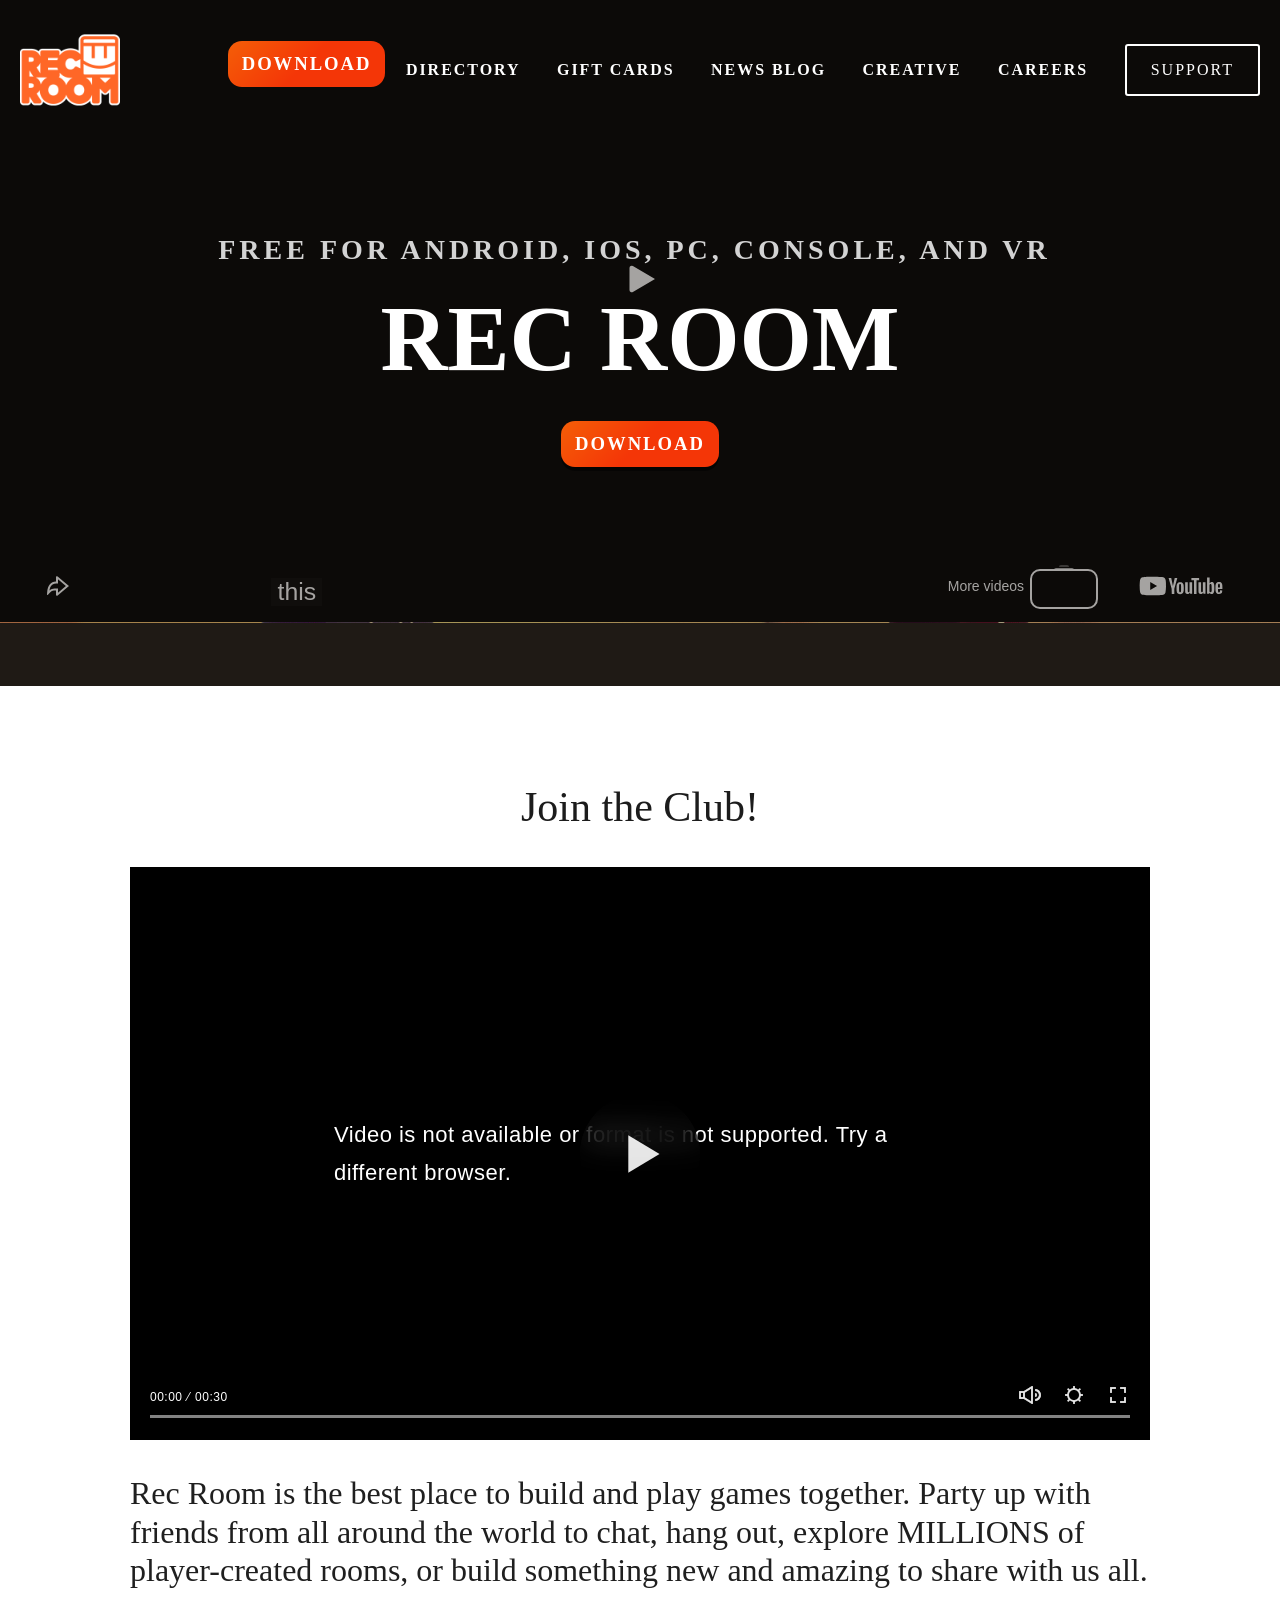
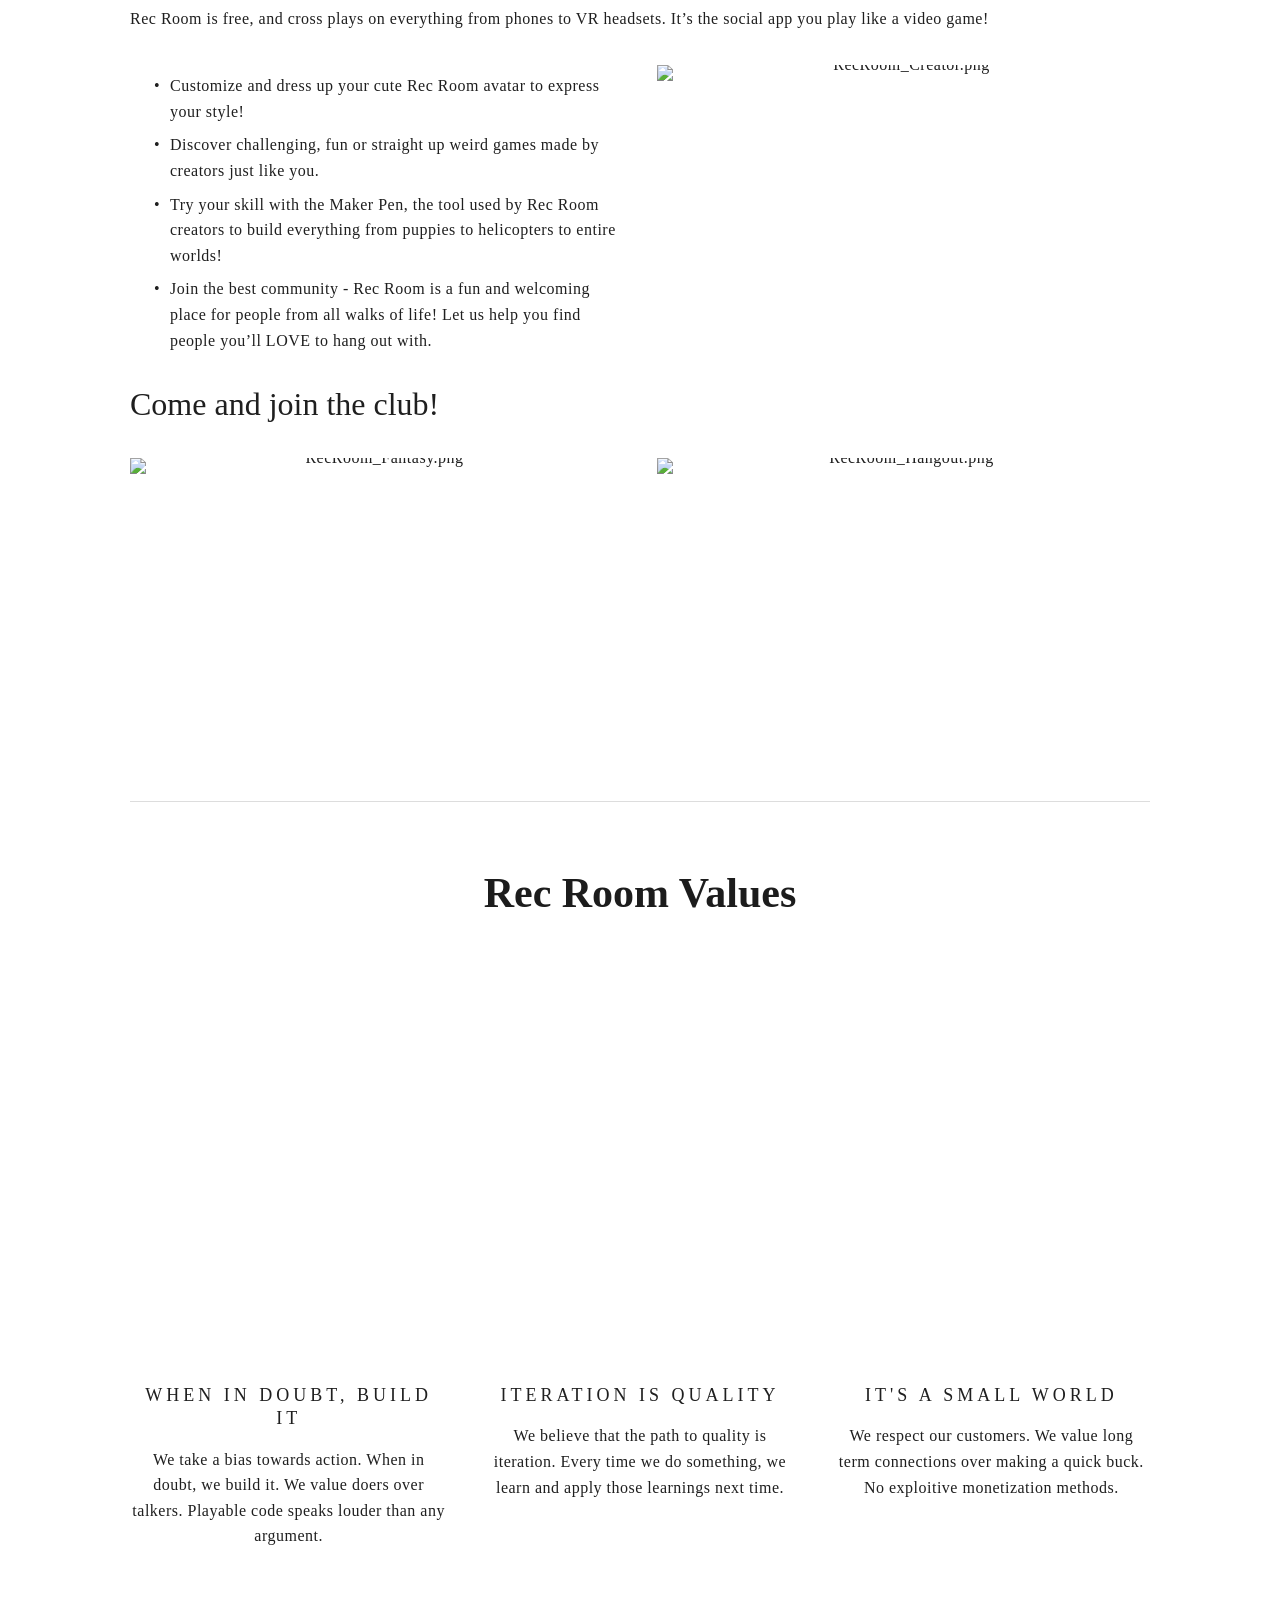
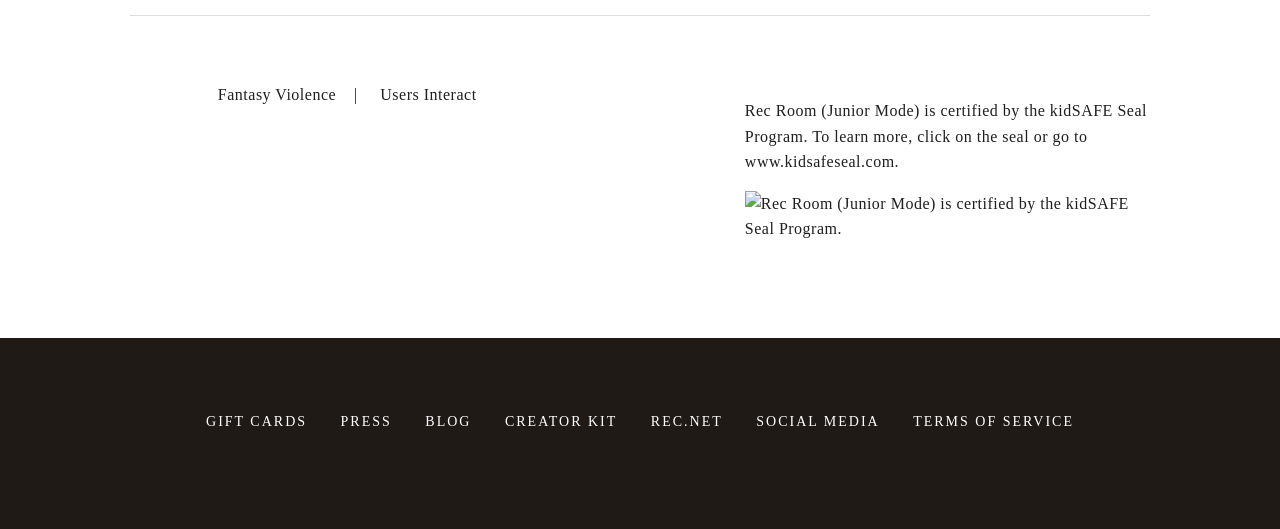
==== commit dc269ee8: "fixed video #1" ====
--- a/index.html
+++ b/index.html
@@ -534,7 +534,7 @@
           <div class="color-overlay"></div>
           <figure id="thumbnail" class="loading content-fill">
             
-  <div class="sqs-video-background content-fill" data-config-url="https://www.youtube.com/watch?v=8o32m_b4oqU&amp;ab_channel=RecRoom" data-config-playback-speed="1" data-config-filter="1" data-config-filter-strength="" style="overflow: hidden;">
+  <div class="sqs-video-background content-fill" data-config-url="https://www.youtube.com/embed/8o32m_b4oqU&amp;ab_channel=RecRoom" data-config-playback-speed="1" data-config-filter="1" data-config-filter-strength="" style="overflow: hidden;">
     
       <img data-src="https://images.squarespace-cdn.com/content/v1/582e7271bebafbd72792bd97/1571338189521-VZHQ3G3HJ95F8K1KSCNC/group.png" data-image="https://images.squarespace-cdn.com/content/v1/582e7271bebafbd72792bd97/1571338189521-VZHQ3G3HJ95F8K1KSCNC/group.png" data-image-dimensions="2500x1406" data-image-focal-point="0.5,0.5" class="custom-fallback-image loaded" data-load="false" data-parent-ratio="2.3" style="left: 0px; top: -63.7316px; width: 993px; height: 558.463px; position: relative;" alt="group.png" data-image-resolution="1500w" src="./Rec Room_files/group.png">
     
--- a/Rec Room_files/commerce-d50e5960dc9fd059-min.en-US.css
+++ b/Rec Room_files/commerce-d50e5960dc9fd059-min.en-US.css
@@ -0,0 +1 @@
+.captcha-container.rendered{width:304px;margin-bottom:24px}.captcha-container.rendered.align-center{margin-left:auto;margin-right:auto}.captcha-container.rendered.align-right{margin-left:auto}.sqs-async-form-content .field-error{color:#fff;background:#cc3b3b url(//assets.squarespace.com/universal/images-v6/standard/icon_close_7_light.png) 9px no-repeat;border-radius:2px;margin:12px 0;padding:5px 15px 3px 25px;font-size:13px;line-height:23px;display:inline-block}.sqs-async-form-content .form-wrapper .form-submission-text:focus:not(:focus-visible){outline:none}.sqs-async-form-content .form-wrapper .form-submission-html:focus:not(:focus-visible){outline:none}.sqs-async-form-content .form-wrapper .field-error:focus:not(:focus-visible){outline:none}.sqs-async-form-content .form-wrapper .field-list{line-height:normal}.sqs-async-form-content .form-wrapper .field-list fieldset,.sqs-async-form-content .form-wrapper .field-list legend{border:0;margin:0;padding:0}.sqs-async-form-content .form-wrapper .field-list textarea{resize:vertical;min-height:100px}.sqs-async-form-content .form-wrapper .field-list textarea.medium{min-height:200px}.sqs-async-form-content .form-wrapper .field-list textarea.large{min-height:300px}.sqs-async-form-content .form-wrapper .field-list .section{margin:2em 0;padding-bottom:.3em;font-size:.9em}.sqs-async-form-content .form-wrapper .field-list .section.underline{border-bottom:1px solid #999}.sqs-async-form-content .form-wrapper .field-list .section:first-child{margin:0 0 2em}.sqs-async-form-content .form-wrapper .field-list .title{display:block}.sqs-async-form-content .form-wrapper .field-list .description{opacity:.7;white-space:pre-wrap;padding:.5em 0;font-size:12px;display:block}.sqs-async-form-content .form-wrapper .field-list .field{margin:0 0 24px;position:relative}.sqs-async-form-content .form-wrapper .field-list .field .caption{font-size:12px}.sqs-async-form-content .form-wrapper .field-list .field .caption .field-element{font-size:14px}.sqs-async-form-content .form-wrapper .field-list .field .field-element{color:#000;box-sizing:border-box;background:#fafafa;border:1px solid #ccc;border-radius:2px;width:100%;margin:6px 0 4px;padding:12px;font-family:sans-serif;font-size:12px;line-height:normal}.sqs-async-form-content .form-wrapper .field-list .field .field-element:focus{background:#fff;transition:background .1s ease-in}.sqs-async-form-content .form-wrapper .field-list .field select{max-width:100%;margin:6px 0 4px}.sqs-async-form-content .form-wrapper .field-list .field .prefix{color:#aaa;font-family:sans-serif;font-size:13px;line-height:16px;position:absolute;bottom:16px;left:8px}.sqs-async-form-content .form-wrapper .field-list .field.twitter .field-element{padding-left:22px}.sqs-async-form-content .form-wrapper .field-list .field.currency.hassymbol .field-element{padding-left:20px}.sqs-async-form-content .form-wrapper .field-list .field.website .field-element{padding-left:45px}.sqs-async-form-content .form-wrapper .field-list .field.checkbox label,.sqs-async-form-content .form-wrapper .field-list .field.radio label{cursor:pointer}.sqs-async-form-content .form-wrapper .field-list .field.checkbox input,.sqs-async-form-content .form-wrapper .field-list .field.radio input{margin-right:5px}.sqs-async-form-content .form-wrapper .field-list .field .option{margin:6px 0 4px;font-size:13px}.sqs-async-form-content .form-wrapper .field-list .field.likert .item{margin:1.6em 0}.sqs-async-form-content .form-wrapper .field-list .field.likert .question{margin:0 0 .5em;font-size:.9em}.sqs-async-form-content .form-wrapper .field-list .field.likert .option{float:left;text-align:left;border-top:1px solid #ddd;width:20%}.sqs-async-form-content .form-wrapper .field-list .field.likert .option label{cursor:pointer;margin:0;padding:0 0 0 1px;font-size:.9em;display:block}.sqs-async-form-content .form-wrapper .field-list .field.likert .option input{margin:10px 0;display:block}.sqs-async-form-content .form-wrapper .field-list .field.likert .option:last-of-type{border-right:none}.sqs-async-form-content .form-wrapper .field-list .fields{margin:0 0 0 -2%}.sqs-async-form-content .form-wrapper .field-list .fields .title,.sqs-async-form-content .form-wrapper .field-list .fields .description,.sqs-async-form-content .form-wrapper .field-list .fields .field,.sqs-async-form-content .form-wrapper .field-list .fields .field-error{margin-left:2%}.sqs-async-form-content .form-wrapper .field-list .fields .field{float:left}.sqs-async-form-content .form-wrapper .field-list .fields .field.two-digits{width:3.5em}.sqs-async-form-content .form-wrapper .field-list .fields .field.three-digits{width:4.2em}.sqs-async-form-content .form-wrapper .field-list .fields .field.four-digits{width:4.8em}.sqs-async-form-content .form-wrapper .field-list .fields .field.ampm{width:4.5em}.sqs-async-form-content .form-wrapper .field-list .fields.name .field{width:48%}.sqs-async-form-content .form-wrapper .field-list .fields.address .field.address1,.sqs-async-form-content .form-wrapper .field-list .fields.address .field.address2{width:98%}.sqs-async-form-content .form-wrapper .field-list .fields.address .field.city{width:70%}.sqs-async-form-content .form-wrapper .field-list .fields.address .field.state-province{width:26%}.sqs-async-form-content .form-wrapper .field-list .fields.address .field.zip{width:36%}.sqs-async-form-content .form-wrapper .field-list .fields.address .field.country{width:98%}.sqs-async-form-content .form-wrapper .field-list .fields.payment .field.card-expiry-month,.sqs-async-form-content .form-wrapper .field-list .fields.payment .field.card-expiry-year{width:40%}.sqs-async-form-content .form-wrapper .field-list .form-item.error,.sqs-async-form-content .form-wrapper .field-list .form-item.error .caption,.sqs-async-form-content .form-wrapper .field-list .form-item.error .title,.sqs-async-form-content .form-wrapper .field-list .form-item.error .description{color:#bd0000}.sqs-async-form-content .form-wrapper .field-list .form-item.error input,.sqs-async-form-content .form-wrapper .field-list .form-item.error textarea{border:1px solid #e99292}.sqs-async-form-content .form-wrapper .form-button-wrapper--align-left{text-align:left}.sqs-async-form-content .form-wrapper .form-button-wrapper--align-center{text-align:center}.sqs-async-form-content .form-wrapper .form-button-wrapper--align-right{text-align:right}.sqs-async-form-content .form-wrapper input[type=submit]{color:#fff;text-transform:uppercase;letter-spacing:0;text-align:center;cursor:pointer;-webkit-appearance:none;-moz-appearance:none;-ms-appearance:none;appearance:none;text-transform:none;background-color:#272727;border-width:0;width:auto;height:auto;padding:1em 2.5em;font-family:Helvetica Neue,Helvetica,Arial,sans-serif;font-size:14px;font-style:normal;font-weight:400;line-height:1em;text-decoration:none;display:inline-block}.sqs-async-form-content .form-wrapper .form-submission-text{margin-top:20px}.sqs-async-form-content .form-wrapper .field .field-error{margin-bottom:.5em}.sqs-async-form-content .form-wrapper .submitting .field-list{opacity:.7}.sqs-async-form-content .form-wrapper .hidden,.sqs-async-form-content .form-wrapper.hidden{display:none}.sqs-async-form-content.saving{opacity:.5}@keyframes bounceIn{0%{opacity:0;transform:scale(.3)}50%{opacity:1;transform:scale(1.05)}70%{transform:scale(.9)}to{transform:scale(1)}}@keyframes bounceOut{0%{transform:scale(1)}25%{transform:scale(.95)}50%{opacity:1;transform:scale(1.1)}to{opacity:0;transform:scale(.3)}}@media screen and (max-width:432px){.mobile-hidden,.subDesktop-hidden{display:none}}@media screen and (min-width:433px){.desktop-hidden{display:none}}.absolute-cart-box{z-index:15000;position:fixed;top:11px;right:11px}.sqs-pill-shopping-cart{letter-spacing:normal;font:400 12px/22px Clarkson,Helvetica Neue,Helvetica,Arial,sans-serif}.sqs-pill-shopping-cart.sqs-scalable-hidden{display:none}.sqs-pill-shopping-cart-content{cursor:pointer;white-space:nowrap;border-radius:30px;min-width:220px;height:26px;padding:10px 15px;font-size:12px;line-height:18px}.sqs-pill-shopping-cart .icon{width:18px;height:18px;margin-left:5px;margin-right:10px;display:inline-block;position:relative;top:5px}.sqs-pill-shopping-cart .details{float:none;text-transform:none;letter-spacing:0;font-style:normal;line-height:normal;display:inline-block}.sqs-pill-shopping-cart .subtotal{border:none;padding:0;display:inline-block;position:absolute;top:14px;right:25px}.sqs-pill-shopping-cart .subtotal .price{float:right;letter-spacing:1px;white-space:nowrap;text-overflow:ellipsis;max-width:100px;font-size:15px;font-weight:700;line-height:22px;overflow:hidden}.sqs-pill-shopping-cart-content.dark{color:#ddd;background-color:#111;background-image:linear-gradient(#1e1e1e,#040404);border:1px solid rgba(255,255,255,.05);box-shadow:0 0 0 1px rgba(0,0,0,.086),0 1px rgba(0,0,0,.15)}.sqs-pill-shopping-cart-content.dark .icon{background:url(//assets.squarespace.com/universal/images-v6/damask/cart-16-light.png) 50% no-repeat}@media (-webkit-min-device-pixel-ratio:2),(-webkit-min-device-pixel-ratio:1.5),(min-resolution:1.5dppx){.sqs-pill-shopping-cart-content.dark .icon{background-image:url(//assets.squarespace.com/universal/images-v6/damask/cart-32-light.png);background-size:16px}}.sqs-pill-shopping-cart-content.dark:hover{color:#fff}.sqs-pill-shopping-cart-content.light{color:#666;background-color:#eee;background-image:linear-gradient(#fbfbfb,#e1e1e1);border:none;box-shadow:0 1px 1px rgba(0,0,0,.3)}.sqs-pill-shopping-cart-content.light .icon{background:url(/universal/images-v6/icons/icon-cart-18-dark.png)}.sqs-pill-shopping-cart-content.light:hover{color:#333}@media only screen and (max-width:700px){.absolute-cart-box{position:fixed;top:auto;bottom:0;left:0}.sqs-pill-shopping-cart{width:100%;position:fixed;top:auto;bottom:0;left:0}.sqs-pill-shopping-cart-content{border-radius:0}}
--- a/Rec Room_files/website.components.code.styles.css
+++ b/Rec Room_files/website.components.code.styles.css
@@ -0,0 +1,5 @@
+.sqs-block[data-definition-name="website.components.code"] .source-code {
+  white-space: pre;
+  overflow: auto;
+}
+
--- a/Rec Room_files/website.components.video.styles.css
+++ b/Rec Room_files/website.components.video.styles.css
@@ -0,0 +1,127 @@
+.sqs-block[data-definition-name="website.components.video"] .sqs-block-video-placeholder {
+  padding-bottom: 65%;
+  background-image: linear-gradient(0deg, rgba(0, 0, 0, 0.9) 0%, rgba(0, 0, 0, 0.4) 33%, rgba(0, 0, 0, 0) 100%);
+  background-color: #313131;
+  position: relative;
+}
+.sqs-block[data-definition-name="website.components.video"] .sqs-block-video-placeholder + iframe {
+  display: none;
+}
+.sqs-block[data-definition-name="website.components.video"] .sqs-block-video-placeholder .loading-indicator {
+  line-height: 0;
+  display: block;
+  background-color: rgba(0, 0, 0, 0.5);
+  border-radius: 50%;
+  padding: 15px;
+}
+.sqs-block[data-definition-name="website.components.video"] .sqs-block-video-placeholder .loading-indicator__spinner {
+  animation: loading-indicator-rotate-spinner 2s linear infinite;
+  height: 100%;
+  transform-origin: center center;
+  width: 100%;
+}
+.sqs-block[data-definition-name="website.components.video"] .sqs-block-video-placeholder .loading-indicator__path {
+  fill: transparent;
+  stroke-dasharray: 150, 200;
+  stroke-dashoffset: -10;
+  animation: loading-indicator-dash 1.5s ease-in-out infinite;
+}
+.sqs-block[data-definition-name="website.components.video"] .sqs-block-video-placeholder__ui {
+  position: absolute;
+  top: 50%;
+  left: 50%;
+  transform: translate(-50%, -50%);
+}
+.sqs-block-video-placeholder--empty .sqs-block[data-definition-name="website.components.video"] .sqs-block-video-placeholder__icon {
+  width: 26px;
+}
+.sqs-block-video-placeholder--in-progress .sqs-block[data-definition-name="website.components.video"] .sqs-block-video-placeholder__icon {
+  background-color: transparent;
+  width: 80px;
+  height: 80px;
+}
+@keyframes loading-indicator-rotate-spinner {
+  100% {
+    transform: rotate(360deg);
+  }
+}
+@keyframes loading-indicator-dash {
+  0% {
+    stroke-dasharray: 1, 200;
+    stroke-dashoffset: 0;
+  }
+  50% {
+    stroke-dasharray: 89, 200;
+    stroke-dashoffset: -35;
+  }
+  100% {
+    stroke-dasharray: 89, 200;
+    stroke-dashoffset: -124;
+  }
+}
+.sqs-block[data-definition-name="website.components.video"] .sqs-native-video .native-video-player {
+  padding-top: 56.25%;
+}
+.sqs-block[data-definition-name="website.components.video"] .sqs-native-video .native-video-player.native-video-player--has-aspect-ratio {
+  padding-top: 0;
+  aspect-ratio: 1.77777778;
+  position: relative;
+  /* stylelint-disable-next-line selector-pseudo-class-disallowed-list */
+  /* stylelint-disable-next-line selector-pseudo-class-disallowed-list */
+}
+.sqs-block[data-definition-name="website.components.video"] .sqs-native-video .native-video-player.native-video-player--has-aspect-ratio::before {
+  content: '';
+  position: absolute;
+  top: 0;
+  left: 0;
+  right: 0;
+  height: 15%;
+  background-image: linear-gradient(180deg, rgba(0, 0, 0, 0.3) 0%, rgba(0, 0, 0, 0.1) 50%, rgba(0, 0, 0, 0) 100%);
+  pointer-events: none;
+  opacity: 0;
+  transition: opacity 0.4s ease-in-out;
+}
+.sqs-block[data-definition-name="website.components.video"] .sqs-native-video .native-video-player.native-video-player--has-aspect-ratio:has(.plyr)::before {
+  opacity: 1;
+}
+.sqs-block[data-definition-name="website.components.video"] .sqs-native-video .native-video-player.native-video-player--has-aspect-ratio:has(.plyr.plyr--hide-controls)::before {
+  opacity: 0;
+}
+.sqs-block[data-definition-name="website.components.video"] .sqs-block-content {
+  border-radius: inherit;
+}
+.sqs-block[data-definition-name="website.components.video"] .intrinsic.sqs-stroke-enabled,
+.sqs-block[data-definition-name="website.components.video"] .intrinsic.sqs-border-radius-enabled {
+  border-radius: inherit;
+  overflow: hidden;
+}
+.sqs-block[data-definition-name="website.components.video"] .intrinsic.sqs-stroke-enabled {
+  box-sizing: border-box;
+  border: var(--stroke-thickness) var(--stroke-style) var(--tweak-video-block-stroke-color, currentColor);
+}
+.sqs-block[data-definition-name="website.components.video"] .intrinsic,
+.sqs-block[data-definition-name="website.components.video"] .sqs-block-content .intrinsic {
+  position: relative;
+  box-sizing: border-box;
+  isolation: isolate;
+}
+.sqs-block[data-definition-name="website.components.video"] .intrinsic .embed-block-wrapper,
+.sqs-block[data-definition-name="website.components.video"] .sqs-block-content .intrinsic .embed-block-wrapper {
+  position: relative;
+  z-index: 1;
+}
+.sqs-block[data-definition-name="website.components.video"] .intrinsic .embed-block-wrapper .sqs-video-wrapper,
+.sqs-block[data-definition-name="website.components.video"] .sqs-block-content .intrinsic .embed-block-wrapper .sqs-video-wrapper,
+.sqs-block[data-definition-name="website.components.video"] .intrinsic .embed-block-wrapper iframe,
+.sqs-block[data-definition-name="website.components.video"] .sqs-block-content .intrinsic .embed-block-wrapper iframe {
+  position: absolute;
+  top: 0;
+  left: 0;
+  width: 100%;
+  height: 100%;
+}
+.sqs-block[data-definition-name="website.components.video"] .sqs-video-wrapper iframe,
+.sqs-block[data-definition-name="website.components.video"] .sqs-video-overlay {
+  transition: opacity 1000ms ease;
+}
+
--- a/Rec Room_files/website.components.horizontalrule.styles.css
+++ b/Rec Room_files/website.components.horizontalrule.styles.css
@@ -0,0 +1,5 @@
+.sqs-block[data-definition-name="website.components.horizontalrule"] hr {
+  border: none;
+  height: 1px;
+}
+
--- a/Rec Room_files/site.css
+++ b/Rec Room_files/site.css
@@ -0,0 +1,10 @@
+:root{}
+/*! Squarespace LESS Compiler  (less.js language v1.3.3)  */
+/*! normalize.css v2.1.3 | MIT License | git.io/normalize */
+article,aside,details,figcaption,figure,footer,header,hgroup,main,nav,section,summary{display:block}audio,canvas,video{display:inline-block}audio:not([controls]){display:none;height:0}[hidden],template{display:none}html{font-family:sans-serif;-ms-text-size-adjust:100%;-webkit-text-size-adjust:100%}body{margin:0}a{background:transparent}a:focus{outline:thin dotted}a:active,a:hover{outline:0}h1{font-size:2em;margin:.67em 0}abbr[title]{border-bottom:1px dotted}b,strong{font-weight:bold}dfn{font-style:italic}hr{-moz-box-sizing:content-box;box-sizing:content-box;height:0}mark{background:#ff0;color:#000}code,kbd,pre,samp{font-family:monospace,serif;font-size:1em}pre{white-space:pre-wrap}q{quotes:"\201C" "\201D" "\2018" "\2019"}small{font-size:80%}sub,sup{font-size:75%;line-height:0;position:relative;vertical-align:baseline}sup{top:-.5em}sub{bottom:-.25em}img{border:0}svg:not(:root){overflow:hidden}figure{margin:0}fieldset{border:1px solid silver;margin:0 2px;padding:.35em .625em .75em}legend{border:0;padding:0}button,input,select,textarea{font-family:inherit;font-size:100%;margin:0}button,input{line-height:normal}button,select{text-transform:none}button,html input[type="button"],input[type="reset"],input[type="submit"]{-webkit-appearance:button;cursor:pointer}button[disabled],html input[disabled]{cursor:default}input[type="checkbox"],input[type="radio"]{box-sizing:border-box;padding:0}input[type="search"]{-webkit-appearance:textfield;-moz-box-sizing:content-box;-webkit-box-sizing:content-box;box-sizing:content-box}input[type="search"]::-webkit-search-cancel-button,input[type="search"]::-webkit-search-decoration{-webkit-appearance:none}button::-moz-focus-inner,input::-moz-focus-inner{border:0;padding:0}textarea{overflow:auto;vertical-align:top}table{border-collapse:collapse;border-spacing:0}nav ul{list-style-type:none;margin:0;padding:0}
+/*! Squarespace LESS Compiler  (less.js language v1.3.3)  */
+.clear:after{display:block;visibility:hidden;font-size:0;height:0;clear:both;content:"."}.v6-visually-hidden{position:absolute !important;clip:rect(1px,1px,1px,1px);padding:0 !important;border:0 !important;height:1px !important;width:1px !important;overflow:hidden}.sqs-g{letter-spacing:-.31em;text-rendering:optimizespeed}.opera-only :-o-prefocus,.sqs-g{word-spacing:-.43em}.yui3-u,.sqs-u{display:inline-block;zoom:1;letter-spacing:normal;word-spacing:normal;vertical-align:top;text-rendering:auto}.sqs-u-1,.sqs-u-1-2,.sqs-u-1-3,.sqs-u-2-3,.sqs-u-1-4,.sqs-u-3-4,.sqs-u-1-5,.sqs-u-2-5,.sqs-u-3-5,.sqs-u-4-5,.sqs-u-1-6,.sqs-u-5-6,.sqs-u-1-8,.sqs-u-3-8,.sqs-u-5-8,.sqs-u-7-8,.sqs-u-1-12,.sqs-u-5-12,.sqs-u-7-12,.sqs-u-11-12,.sqs-u-1-24,.sqs-u-5-24,.sqs-u-7-24,.sqs-u-11-24,.sqs-u-13-24,.sqs-u-17-24,.sqs-u-19-24,.sqs-u-23-24{display:inline-block;zoom:1;letter-spacing:normal;word-spacing:normal;vertical-align:top;text-rendering:auto}.sqs-u-1{display:block}.sqs-u-1-2{width:50%}.sqs-u-1-3{width:33.33333%}.sqs-u-2-3{width:66.66666%}.sqs-u-1-4{width:25%}.sqs-u-3-4{width:75%}.sqs-u-1-5{width:20%}.sqs-u-2-5{width:40%}.sqs-u-3-5{width:60%}.sqs-u-4-5{width:80%}.sqs-u-1-6{width:16.656%}.sqs-u-5-6{width:83.33%}.sqs-u-1-8{width:12.5%}.sqs-u-3-8{width:37.5%}.sqs-u-5-8{width:62.5%}.sqs-u-7-8{width:87.5%}.sqs-u-1-12{width:8.3333%}.sqs-u-5-12{width:41.6666%}.sqs-u-7-12{width:58.3333%}.sqs-u-11-12{width:91.6666%}.sqs-u-1-24{width:4.1666%}.sqs-u-5-24{width:20.8333%}.sqs-u-7-24{width:29.1666%}.sqs-u-11-24{width:45.8333%}.sqs-u-13-24{width:54.1666%}.sqs-u-17-24{width:70.8333%}.sqs-u-19-24{width:79.1666%}.sqs-u-23-24{width:95.8333%}#sqs-css-stamp.cssgrids{display:none}.yui3-widget-hidden{display:none}.yui3-widget-content{overflow:hidden}.yui3-widget-content-expanded{box-sizing:border-box;height:100%}.yui3-widget-tmp-forcesize{overflow:hidden !important}.sqs-panel{position:absolute}.sqs-panel-hidden{visibility:hidden}.sqs-widget-tmp-forcesize .sqs-panel-content{overflow:hidden !important}.sqs-panel .sqs-widget-hd{position:relative}.sqs-panel .sqs-widget-hd .sqs-widget-buttons{position:absolute;top:0;right:0}.sqs-panel .sqs-widget-ft .sqs-widget-buttons{display:inline-block;zoom:1}.yui3-slider,.yui3-slider-rail{display:-moz-inline-stack;display:inline-block;zoom:1;vertical-align:middle}.yui3-slider-content{position:relative;display:block}.yui3-slider-rail{position:relative}.yui3-slider-rail-cap-top,.yui3-slider-rail-cap-left,.yui3-slider-rail-cap-bottom,.yui3-slider-rail-cap-right,.yui3-slider-thumb,.yui3-slider-thumb-image,.yui3-slider-thumb-shadow{position:absolute}.yui3-slider-thumb{overflow:hidden}.sqs-aclist,.yui3-aclist{position:absolute;z-index:10}.sqs-aclist-hidden,.yui3-aclist-hidden{visibility:hidden}.sqs-aclist-aria,.yui3-aclist-aria{left:-9999px;position:absolute}.sqs-aclist-list,.yui3-aclist-list{list-style:none;margin:0;overflow:hidden;padding:0}.sqs-aclist-item,.yui3-aclist-item{cursor:pointer;list-style:none;padding:2px 5px}.sqs-aclist-item-active,.yui3-aclist-item-active{outline:#afafaf dotted thin}.sqs-cookie-banner-v2-enabled .sqs-cookie-banner-v2{display:block}body.sqs-cookie-banner-v2-top .sqs-announcement-bar-dropzone,body.sqs-cookie-banner-v2-top .sqs-announcement-bar-dropzone.sqs-cookie-banner-v2-enabled{position:relative}.sqs-cookie-banner-v2{box-sizing:border-box;display:none;justify-content:space-between;align-items:center;z-index:300000;padding:10px;position:fixed}.sqs-cookie-banner-v2 p,.sqs-cookie-banner-v2 button{font-family:'Helvetica Neue',Helvetica,Sans-serif;font-size:12px;line-height:1.5em;font-weight:normal;font-style:normal;letter-spacing:.05em;margin:10px !important}.sqs-cookie-banner-v2 a{text-decoration:underline}.sqs-cookie-banner-v2 .sqs-cookie-banner-v2-text{max-height:calc(50vh)}.sqs-cookie-banner-v2 .sqs-cookie-banner-v2-cta-container{display:flex;flex-direction:row;flex-wrap:wrap}.sqs-cookie-banner-v2 .sqs-cookie-banner-v2-cta{white-space:nowrap;background:transparent}.sqs-announcement-bar-dropzone .sqs-cookie-banner-v2.TOP{position:relative}body>.sqs-cookie-banner-v2.TOP{top:0}.sqs-cookie-banner-v2.BOTTOM{bottom:0}.sqs-cookie-banner-v2.TOP_LEFT{top:20px;left:20px}.sqs-cookie-banner-v2.TOP_RIGHT{top:20px;right:20px}.sqs-cookie-banner-v2.BOTTOM_LEFT{bottom:20px;left:20px}.sqs-cookie-banner-v2.BOTTOM_RIGHT{bottom:20px;right:20px}@media (max-width:640px){.sqs-cookie-banner-v2.TOP_LEFT,.sqs-cookie-banner-v2.TOP_RIGHT{top:10px;margin-bottom:10px;left:10px;right:10px}.sqs-cookie-banner-v2.BOTTOM_LEFT,.sqs-cookie-banner-v2.BOTTOM_RIGHT{margin-top:10px;bottom:10px;left:10px;right:10px}}.sqs-cookie-banner-v2.ICON{display:flex;justify-content:space-between;align-items:center}.sqs-cookie-banner-v2.ICON .sqs-cookie-banner-v2-acceptWrapper{font-size:0px;line-height:1;text-align:right}.sqs-cookie-banner-v2.ICON .sqs-cookie-banner-v2-accept{border:0;padding:5px 10px}.sqs-cookie-banner-v2.ICON .sqs-cookie-banner-v2-accept:after{content:'×';font-family:'Helvetica Neue',Helvetica,Sans-serif;font-weight:100;line-height:.5em;font-size:35px}.sqs-cookie-banner-v2.BAR{left:0;right:0}@media (min-width:640px){.sqs-cookie-banner-v2.BAR{display:flex;justify-content:space-between;align-items:center;padding:10px 15px}.sqs-cookie-banner-v2.BAR p{margin-right:2vw}.sqs-cookie-banner-v2.BAR .sqs-cookie-banner-v2-cta-container{max-width:50%;flex:1 0 auto;flex-wrap:wrap;justify-content:flex-end}}@media (min-width:640px){.sqs-cookie-banner-v2.POPUP{width:250px;margin:20px}.sqs-cookie-banner-v2.POPUP.OPT_IN_AND_OUT{width:auto;max-width:500px}.sqs-cookie-banner-v2.POPUP.OPT_IN_AND_OUT .sqs-cookie-banner-v2-text{max-width:350px}.sqs-cookie-banner-v2.POPUP.ICON{width:350px;margin:10px}}.sqs-cookie-banner-v2.BUTTON .sqs-cookie-banner-v2-cta{padding:1em 1.5em;letter-spacing:.1em;line-height:1em}.sqs-cookie-banner-v2.TEXT .sqs-cookie-banner-v2-cta{padding:0;border:none;letter-spacing:.05em}.sqs-cookie-banner-v2.DARK{background-color:#000}.sqs-cookie-banner-v2.DARK p,.sqs-cookie-banner-v2.DARK button,.sqs-cookie-banner-v2.DARK a{color:#fff}.sqs-cookie-banner-v2.DARK :focus{outline-color:#fff}.sqs-cookie-banner-v2.DARK :focus:not(:focus-visible){outline-color:transparent}.sqs-cookie-banner-v2.DARK.TEXT .sqs-cookie-banner-v2-cta{border-bottom:1px solid #777}.sqs-cookie-banner-v2.DARK.BUTTON .sqs-cookie-banner-v2-cta{border:1px solid #fff}.sqs-cookie-banner-v2.LIGHT{background-color:#eee}.sqs-cookie-banner-v2.LIGHT p,.sqs-cookie-banner-v2.LIGHT button,.sqs-cookie-banner-v2.LIGHT a{color:#111}.sqs-cookie-banner-v2.LIGHT :focus{outline-color:#111}.sqs-cookie-banner-v2.LIGHT :focus:not(:focus-visible){outline-color:transparent}.sqs-cookie-banner-v2.LIGHT.TEXT .sqs-cookie-banner-v2-cta{border-bottom:1px solid #bbb}.sqs-cookie-banner-v2.LIGHT.BUTTON .sqs-cookie-banner-v2-cta{border:1px solid #444}body.native-currency-code-usd .sqs-money-native:before{content:'$'}body.native-currency-code-cad .sqs-money-native:before{content:'$'}body.native-currency-code-cad .sqs-money-native:after{content:' CAD'}body.native-currency-code-gbp .sqs-money-native:before{content:'£'}body.native-currency-code-eur .sqs-money-native:before{content:'€'}body.native-currency-code-aud .sqs-money-native:before{content:'$'}body.native-currency-code-aud .sqs-money-native:after{content:' AUD'}body.native-currency-code-chf .sqs-money-native:before{content:'CHF'}body.native-currency-code-nok .sqs-money-native:after{content:' kr'}body.native-currency-code-sek .sqs-money-native:after{content:' kr'}body.native-currency-code-dkk .sqs-money-native:after{content:' kr'}body.native-currency-code-nzd .sqs-money-native:before{content:'$'}body.native-currency-code-sgd .sqs-money-native:before{content:'S$'}body.native-currency-code-mxn .sqs-money-native:before{content:'$'}body.native-currency-code-hkd .sqs-money-native:before{content:'HK$'}body.native-currency-code-czk .sqs-money-native:after{content:' Kč'}body.native-currency-code-thb .sqs-money-native:before{content:'฿'}body.native-currency-code-myr .sqs-money-native:before{content:'RM'}body.native-currency-code-pln .sqs-money-native:after{content:' zł'}body.native-currency-code-ils .sqs-money-native:before{content:'₪ '}body.native-currency-code-php .sqs-money-native:before{content:'Php'}body.native-currency-code-rub .sqs-money-native:after{content:' р.'}body.native-currency-code-brl .sqs-money-native:before{content:' R$'}body.native-currency-code-ars .sqs-money-native:before{content:'$'}body.native-currency-code-ars .sqs-money-native:after{content:' ARS'}body.native-currency-code-cop .sqs-money-native:before{content:'COL$'}body.native-currency-code-idr .sqs-money-native:before{content:'Rp'}body.native-currency-code-inr .sqs-money-native:before{content:'₹'}body.native-currency-code-jpy .sqs-money-native:before{content:'¥'}body.native-currency-code-zar .sqs-money-native:before{content:'R'}.fadeable-plugged.display-status-hidden{display:none}.sqs-image-zoom-dropzone{overflow:hidden}.sqs-image-zoom-duplicate{opacity:0;position:absolute;width:100%;height:100%;top:0;left:0;pointer-events:none;transition:opacity .4s ease}.is-zoomed .sqs-image-zoom-duplicate{opacity:1}.sqs-image-zoom--behavior-click{cursor:-webkit-zoom-in !important;cursor:zoom-in !important}.sqs-image-zoom--behavior-click.is-zoomed{cursor:-webkit-zoom-out !important;cursor:zoom-out !important}@keyframes bounceIn{0%{opacity:0;transform:scale(.3)}50%{opacity:1;transform:scale(1.05)}70%{transform:scale(.9)}100%{transform:scale(1)}}@keyframes bounceOut{0%{transform:scale(1)}25%{transform:scale(.95)}50%{opacity:1;transform:scale(1.1)}100%{opacity:0;transform:scale(.3)}}@media screen and (max-width: 432px){.mobile-hidden{display:none}}@media screen and (max-width: 432px){.subDesktop-hidden{display:none}}@media screen and (min-width: 433px){.desktop-hidden{display:none}}.sqs-system-error{color:#3e3e3e !important;background:transparent url('//assets.squarespace.com/universal/images-v6/damask/error-dark.png') center center no-repeat;background-position:12px 12px}@media (-webkit-min-device-pixel-ratio:2),(min-resolution:1.5dppx){.sqs-system-error{background-image:url('//assets.squarespace.com/universal/images-v6/damask/error-dark@2x.png');background-size:44px}}.sqs-system-error input{cursor:pointer;background:#3e3e3e;padding:11px;text-align:center;transition:background-color .1s ease-in-out, opacity .1s ease-in-out;line-height:22px;-webkit-user-select:none;-ms-user-select:none;user-select:none;font-family:inherit;-webkit-appearance:none;appearance:none}.sqs-system-error input,.sqs-system-error input>*{color:#fff !important;-webkit-appearance:none;border:0;text-transform:uppercase;letter-spacing:.5px;font-size:11px;font-weight:500}.sqs-system-error input:focus,.sqs-system-error input>*:focus{outline-color:#fff;outline-style:solid;outline-width:2px;outline-offset:-2px}.sqs-system-error input:focus:not(:focus-visible),.sqs-system-error input>*:focus:not(:focus-visible){outline:none}.sqs-system-error input:hover{background-color:#000;box-shadow:none}.sqs-system-error input.disabled{opacity:.3;cursor:default}.sqs-system-error input.disabled>*{opacity:.5}.sqs-system-error input.disabled:hover{background-color:#3e3e3e !important}.sqs-system-error-overlay.dialog-screen-overlay{background:rgba(246,246,246,.98)}.sqs-video-wrapper .intrinsic{max-width:100%}.sqs-video-wrapper.video-none{position:relative}.sqs-video-wrapper.video-fill{position:absolute;width:100%;height:100%}.sqs-video-wrapper.video-fit{position:absolute;width:100%}.sqs-video-wrapper.video-fit .intrinsic{width:100%}.sqs-video-wrapper.video-fit .intrinsic-inner{position:relative}.sqs-video-wrapper iframe{position:absolute;top:0;left:0;width:100%;height:100%}.sqs-video-wrapper object,.sqs-video-wrapper embed{position:absolute;top:0;left:0;width:100%;height:100%}.sqs-video-wrapper .sqs-video-overlay{display:block;position:absolute;top:0;left:0;width:100%;height:100%;background-size:cover;color:#000;background-position:center center;background-repeat:no-repeat}.sqs-video-wrapper .sqs-video-overlay .sqs-video-opaque{position:absolute;bottom:0;width:100%;height:100%;background:#000;opacity:0}.sqs-video-wrapper .sqs-video-overlay.no-thumb .sqs-video-opaque{opacity:1}.sqs-video-wrapper .sqs-video-overlay .sqs-video-icon{position:absolute;top:50%;left:50%;background:transparent url('//assets.squarespace.com/universal/images-v6/damask/play-button.png') center center no-repeat;height:48px;width:48px;margin-left:-24px;margin-top:-24px;cursor:pointer}@media (-webkit-min-device-pixel-ratio:2),(min-resolution:1.5dppx){.sqs-video-wrapper .sqs-video-overlay .sqs-video-icon{background-image:url('//assets.squarespace.com/universal/images-v6/damask/play-button@2x.png');background-size:33px}}.sqs-video-wrapper.video-invalid{position:static !important;height:48px !important}.sqs-video-wrapper .sqs-video-invalid-wrapper{position:absolute;top:0;left:0;width:100%;height:100%;overflow:hidden}body.no-scroll{height:100%;position:fixed;top:0;left:0;bottom:0;right:0}.no-scroll{overflow:hidden !important}.sqs-lightbox-overlay{position:fixed;opacity:0;top:0;left:0;background:#000;height:100%;width:100%}.sqs-lightbox-overlay.sqs-lightbox-overlay-style-orb{background:radial-gradient(circle at 50% 25%,rgba(0,0,0,.75),#000)}.sqs-lightbox-overlay.light{background:rgba(246,246,246,.98) !important;color:#3e3e3e}.sqs-lightbox-overlay.white.sqs-lightbox-overlay-style-orb{background:radial-gradient(circle at 50% 25%,rgba(255,255,255,.96),#fff)}.sqsp-tooltip{color:inherit;background-color:#f6f6f6;padding:22px 33px;box-shadow:0 4px 33px rgba(0,0,0,.22), 0 0 0 1px rgba(0,0,0,.04);position:absolute;overflow:hidden;text-align:left !important;max-width:250px}.sqsp-tooltip .title{text-transform:uppercase;font-weight:500;letter-spacing:.5px;margin-bottom:11px}.sqsp-tooltip .description{margin:11px 0}.sqsp-tooltip .buttons{margin:22px -33px -22px;border-top:1px solid #e4e4e4;display:flex}.sqsp-tooltip .buttons:empty{border-top:0}.sqsp-tooltip .buttons>*{flex:1;display:flex;align-items:center;justify-content:center;border-left:1px solid #e4e4e4 !important}.sqsp-tooltip .buttons>*:first-child{border-left:none !important}.sqsp-tooltip .buttons input,.sqsp-tooltip .buttons button{background:transparent}.sqsp-tooltip .buttons a{border-bottom:none}.sqsp-tooltip .buttons a:not(.reject){cursor:pointer;background:#f6f6f6;padding:11px;text-align:center;transition:background-color .1s ease-in-out, opacity .1s ease-in-out;line-height:22px;-webkit-user-select:none;-ms-user-select:none;user-select:none;font-family:inherit;-webkit-appearance:none;appearance:none}.sqsp-tooltip .buttons a:not(.reject),.sqsp-tooltip .buttons a:not(.reject)>*{color:#3e3e3e !important;-webkit-appearance:none;border:0;text-transform:uppercase;letter-spacing:.5px;font-size:11px;font-weight:500}.sqsp-tooltip .buttons a:not(.reject):focus,.sqsp-tooltip .buttons a:not(.reject)>*:focus{outline-color:#3e3e3e;outline-style:solid;outline-width:2px;outline-offset:-2px}.sqsp-tooltip .buttons a:not(.reject):focus:not(:focus-visible),.sqsp-tooltip .buttons a:not(.reject)>*:focus:not(:focus-visible){outline:none}.sqsp-tooltip .buttons a:not(.reject):hover{background-color:#fff;box-shadow:none}.sqsp-tooltip .buttons a:not(.reject).disabled{opacity:.3;cursor:default}.sqsp-tooltip .buttons a:not(.reject).disabled>*{opacity:.5}.sqsp-tooltip .buttons a:not(.reject).disabled:hover{background-color:#f6f6f6 !important}.sqsp-tooltip .buttons a:not(.reject).disabled{opacity:.5}.sqsp-tooltip .buttons a.reject{cursor:pointer;background:#f6f6f6;padding:11px;text-align:center;transition:background-color .1s ease-in-out, opacity .1s ease-in-out;line-height:22px;-webkit-user-select:none;-ms-user-select:none;user-select:none;font-family:inherit;-webkit-appearance:none;appearance:none}.sqsp-tooltip .buttons a.reject,.sqsp-tooltip .buttons a.reject>*{color:#3e3e3e !important;-webkit-appearance:none;border:0;text-transform:uppercase;letter-spacing:.5px;font-size:11px;font-weight:500}.sqsp-tooltip .buttons a.reject:focus,.sqsp-tooltip .buttons a.reject>*:focus{outline-color:#3e3e3e;outline-style:solid;outline-width:2px;outline-offset:-2px}.sqsp-tooltip .buttons a.reject:focus:not(:focus-visible),.sqsp-tooltip .buttons a.reject>*:focus:not(:focus-visible){outline:none}.sqsp-tooltip .buttons a.reject:hover{background-color:#000;box-shadow:none}.sqsp-tooltip .buttons a.reject.disabled{opacity:.3;cursor:default}.sqsp-tooltip .buttons a.reject.disabled>*{opacity:.5}.sqsp-tooltip .buttons a.reject.disabled:hover{background-color:#f6f6f6 !important}.sqsp-tooltip .buttons a.reject:hover{background-color:#f0523d}.sqsp-tooltip .buttons a.reject:hover,.sqsp-tooltip .buttons a.reject:hover *{color:#fff !important}.sqs-action-overlay{position:absolute;top:0;right:0;white-space:nowrap;transition:opacity 0.1s ease-out;opacity:0;background-color:#3e3e3e;overflow:hidden;z-index:50;height:32px;border-radius:3px}.sqs-action-overlay.loading{opacity:1}.sqs-action-overlay.bottom{top:auto;bottom:0}.sqs-action-overlay>div{display:inline-block;height:32px;width:33px;opacity:.3;cursor:pointer}.sqs-action-overlay>div:hover{opacity:.9}.sqs-action-overlay>div:active,.sqs-action-overlay>div:focus{opacity:1}.sqs-action-overlay>div.edit-image,.sqs-action-overlay>div.edit{background:transparent url('//assets.squarespace.com/universal/images-v6/damask/edit-aviary-light.png') center center no-repeat}@media (-webkit-min-device-pixel-ratio:2),(min-resolution:1.5dppx){.sqs-action-overlay>div.edit-image,.sqs-action-overlay>div.edit{background-image:url('//assets.squarespace.com/universal/images-v6/damask/edit-aviary-light@2x.png');background-size:16px}}.sqs-action-overlay>div.edit.loading{background:none}.sqs-action-overlay>div.image-info{background:transparent url('//assets.squarespace.com/universal/images-v6/damask/edit-info-light.png') center center no-repeat}@media (-webkit-min-device-pixel-ratio:2),(min-resolution:1.5dppx){.sqs-action-overlay>div.image-info{background-image:url('//assets.squarespace.com/universal/images-v6/damask/edit-info-light@2x.png');background-size:16px}}.sqs-action-overlay>div.remove,.sqs-action-overlay>div.remove-image{background:transparent url('//assets.squarespace.com/universal/images-v6/damask/trash-9-light.png') center center no-repeat;cursor:pointer}@media (-webkit-min-device-pixel-ratio:2),(min-resolution:1.5dppx){.sqs-action-overlay>div.remove,.sqs-action-overlay>div.remove-image{background-image:url('//assets.squarespace.com/universal/images-v6/damask/trash-9-light@2x.png');background-size:9px 11px}}.sqs-action-overlay>div.remove:hover,.sqs-action-overlay>div.remove-image:hover{background:transparent url('//assets.squarespace.com/universal/images-v6/damask/trash-9-red.png') center center no-repeat}@media (-webkit-min-device-pixel-ratio:2),(min-resolution:1.5dppx){.sqs-action-overlay>div.remove:hover,.sqs-action-overlay>div.remove-image:hover{background-image:url('//assets.squarespace.com/universal/images-v6/damask/trash-9-red@2x.png');background-size:9px 11px}}.sqs-action-overlay>div.remove:hover,.sqs-action-overlay>div.remove-image:hover{background:#f0523d url('//assets.squarespace.com/universal/images-v6/damask/trash-9-light.png') center center no-repeat}@media (-webkit-min-device-pixel-ratio:2),(min-resolution:1.5dppx){.sqs-action-overlay>div.remove:hover,.sqs-action-overlay>div.remove-image:hover{background-image:url('//assets.squarespace.com/universal/images-v6/damask/trash-9-light@2x.png');background-size:9px 11px}}.sqs-action-overlay>div.video-info{background:transparent url('//assets.squarespace.com/universal/images-v6/damask/edit-info-light.png') center center no-repeat}@media (-webkit-min-device-pixel-ratio:2),(min-resolution:1.5dppx){.sqs-action-overlay>div.video-info{background-image:url('//assets.squarespace.com/universal/images-v6/damask/edit-info-light@2x.png');background-size:16px}}.sqs-action-overlay>div.getty{background:transparent url('//assets.squarespace.com/universal/images-v6/damask/getty-16-light.png') center center no-repeat}@media (-webkit-min-device-pixel-ratio:2),(min-resolution:1.5dppx){.sqs-action-overlay>div.getty{background-image:url('//assets.squarespace.com/universal/images-v6/damask/getty-32-light.png');background-size:16px}}.sqs-action-overlay>div.buy{background:transparent url('//assets.squarespace.com/universal/images-v6/damask/shopping-cart-16-light.png') center center no-repeat}@media (-webkit-min-device-pixel-ratio:2),(min-resolution:1.5dppx){.sqs-action-overlay>div.buy{background-image:url('//assets.squarespace.com/universal/images-v6/damask/shopping-cart-32-light.png');background-size:16px}}.sqs-action-overlay>div.remove-video{background:transparent url('//assets.squarespace.com/universal/images-v6/damask/trash-9-light.png') center center no-repeat;cursor:pointer}@media (-webkit-min-device-pixel-ratio:2),(min-resolution:1.5dppx){.sqs-action-overlay>div.remove-video{background-image:url('//assets.squarespace.com/universal/images-v6/damask/trash-9-light@2x.png');background-size:9px 11px}}.sqs-action-overlay>div.remove-video:hover{background:transparent url('//assets.squarespace.com/universal/images-v6/damask/trash-9-red.png') center center no-repeat}@media (-webkit-min-device-pixel-ratio:2),(min-resolution:1.5dppx){.sqs-action-overlay>div.remove-video:hover{background-image:url('//assets.squarespace.com/universal/images-v6/damask/trash-9-red@2x.png');background-size:9px 11px}}.sqs-action-overlay>div.remove-video:hover{background:#f0523d url('//assets.squarespace.com/universal/images-v6/damask/trash-9-light.png') center center no-repeat}@media (-webkit-min-device-pixel-ratio:2),(min-resolution:1.5dppx){.sqs-action-overlay>div.remove-video:hover{background-image:url('//assets.squarespace.com/universal/images-v6/damask/trash-9-light@2x.png');background-size:9px 11px}}.sqs-action-overlay>div.loading{background:none;position:relative;opacity:1}.sqs-action-overlay>div.loading .sqs-spin.default{position:relative;top:50%;left:50%;transform:translatex(-50%) translatey(-50%)}.sqs-action-overlay-container:hover .sqs-action-overlay{opacity:1}.touch .sqs-action-overlay{opacity:1}.image-focal-point{border-radius:14px;height:14px;width:14px;margin-left:-10px;margin-top:-10px;position:absolute;border:3px solid rgba(255,255,255,.8);background:rgba(0,0,0,.2);cursor:move;opacity:0}.sqs-loading-overlay-node{background:rgba(255,255,255,.9)}.sqs-loading-overlay-node .sqs-spin{position:absolute;top:50%;left:50%}.sqs-loading-overlay-node .sqs-spin.large{margin-top:-11px;margin-left:-11px}.sqs-loading-overlay-node .sqs-spin.extra-large{margin-top:-20px;margin-left:-20px}.sqs-loading-overlay-node.has-title .title{position:absolute;top:50%;width:100%;text-align:center;margin-top:22px;color:#999;font-size:14px}.sqs-loading-overlay-node.has-title .sqs-spin{margin-top:-22px}body>.login-wrapper{position:fixed;top:0;left:0;height:100%;width:100%;z-index:30100;transition:all .5s ease-in-out}body>.login-wrapper.hidden{opacity:0}.sqs-follow-button-hidden{display:none}.sqs-spin{background-color:transparent;border-radius:150px;display:inline-block;vertical-align:middle;animation:sqs-spin 1s infinite linear}.sqs-spin.light{border:2px solid rgba(255,255,255,.7) !important;border-top-color:rgba(255,255,255,.15) !important;border-left-color:rgba(255,255,255,.15) !important}.sqs-spin.dark{border:2px solid rgba(0,0,0,.75) !important;border-top-color:rgba(0,0,0,.08) !important;border-left-color:rgba(0,0,0,.08) !important}.sqs-spin.extra-small{width:4px;height:4px}.sqs-spin.small{width:8px;height:8px}.sqs-spin.default{width:12px;height:12px}.sqs-spin.large{width:22px;height:22px}.sqs-spin.extra-large{width:40px;height:40px}.sqs-spin.xx-large{width:80px;height:80px}.sqs-spin.degraded{border:0px;border-radius:0px;animation:none}.sqs-spin.degraded img{width:100%;height:100%;border:0 !important;outline:0 !important;box-shadow:none !important}@keyframes sqs-spin{0%{transform:rotate(0deg)}100%{transform:rotate(360deg)}}.sqs-widgets-confirmation{color:#3e3e3e;z-index:1000000;font-size:12px}@media screen and (max-width: 432px){.sqs-widgets-confirmation{width:300px !important}}@media screen and (min-width: 433px){.sqs-widgets-confirmation{position:absolute}}.sqs-widgets-confirmation-content{color:inherit;padding:22px 33px;text-align:center;background:#f6f6f6;box-shadow:0 4px 33px rgba(0,0,0,.22), 0 0 0 1px rgba(0,0,0,.04);border-radius:4px;overflow:hidden}@media screen and (max-width: 432px){.sqs-widgets-confirmation-content{padding:22px}}.sqs-widgets-confirmation-content>.title{text-transform:uppercase;font-weight:500;letter-spacing:.5px;margin-bottom:11px}.sqs-widgets-confirmation-content .fields{margin-bottom:11px}.sqs-widgets-confirmation-content .fields .check-field-wrapper{padding:0}.sqs-widgets-confirmation-content .fields .check-field-wrapper .field-description{background:none}.sqs-widgets-confirmation-content .buttons{border-top:1px solid #e4e4e4;display:flex;margin:22px -33px -22px}.sqs-widgets-confirmation-content .buttons:empty{border-top:0}.sqs-widgets-confirmation-content .buttons>*{flex:1;display:flex;align-items:center;justify-content:center;border-left:1px solid #e4e4e4 !important}.sqs-widgets-confirmation-content .buttons>*:first-child{border-left:none !important}.sqs-widgets-confirmation-content .buttons input,.sqs-widgets-confirmation-content .buttons button{background:transparent}.sqs-widgets-confirmation-content .buttons a{border-bottom:none}.sqs-widgets-confirmation-content .buttons .confirmation-button:not(.reject){cursor:pointer;background:#f6f6f6;padding:11px;text-align:center;transition:background-color .1s ease-in-out, opacity .1s ease-in-out;line-height:22px;-webkit-user-select:none;-ms-user-select:none;user-select:none;font-family:inherit;-webkit-appearance:none;appearance:none;line-height:16px}.sqs-widgets-confirmation-content .buttons .confirmation-button:not(.reject),.sqs-widgets-confirmation-content .buttons .confirmation-button:not(.reject)>*{color:#3e3e3e !important;-webkit-appearance:none;border:0;text-transform:uppercase;letter-spacing:.5px;font-size:11px;font-weight:500}.sqs-widgets-confirmation-content .buttons .confirmation-button:not(.reject):focus,.sqs-widgets-confirmation-content .buttons .confirmation-button:not(.reject)>*:focus{outline-color:#3e3e3e;outline-style:solid;outline-width:2px;outline-offset:-2px}.sqs-widgets-confirmation-content .buttons .confirmation-button:not(.reject):focus:not(:focus-visible),.sqs-widgets-confirmation-content .buttons .confirmation-button:not(.reject)>*:focus:not(:focus-visible){outline:none}.sqs-widgets-confirmation-content .buttons .confirmation-button:not(.reject):hover{background-color:#fff;box-shadow:none}.sqs-widgets-confirmation-content .buttons .confirmation-button:not(.reject).disabled{opacity:.3;cursor:default}.sqs-widgets-confirmation-content .buttons .confirmation-button:not(.reject).disabled>*{opacity:.5}.sqs-widgets-confirmation-content .buttons .confirmation-button:not(.reject).disabled:hover{background-color:#f6f6f6 !important}.sqs-widgets-confirmation-content .buttons .confirmation-button:not(.reject).disabled{opacity:.5}.sqs-widgets-confirmation-content .buttons .confirmation-button.reject{cursor:pointer;background:#f6f6f6;padding:11px;text-align:center;transition:background-color .1s ease-in-out, opacity .1s ease-in-out;line-height:22px;-webkit-user-select:none;-ms-user-select:none;user-select:none;font-family:inherit;-webkit-appearance:none;appearance:none;line-height:16px}.sqs-widgets-confirmation-content .buttons .confirmation-button.reject,.sqs-widgets-confirmation-content .buttons .confirmation-button.reject>*{color:#3e3e3e !important;-webkit-appearance:none;border:0;text-transform:uppercase;letter-spacing:.5px;font-size:11px;font-weight:500}.sqs-widgets-confirmation-content .buttons .confirmation-button.reject:focus,.sqs-widgets-confirmation-content .buttons .confirmation-button.reject>*:focus{outline-color:#3e3e3e;outline-style:solid;outline-width:2px;outline-offset:-2px}.sqs-widgets-confirmation-content .buttons .confirmation-button.reject:focus:not(:focus-visible),.sqs-widgets-confirmation-content .buttons .confirmation-button.reject>*:focus:not(:focus-visible){outline:none}.sqs-widgets-confirmation-content .buttons .confirmation-button.reject:hover{background-color:#000;box-shadow:none}.sqs-widgets-confirmation-content .buttons .confirmation-button.reject.disabled{opacity:.3;cursor:default}.sqs-widgets-confirmation-content .buttons .confirmation-button.reject.disabled>*{opacity:.5}.sqs-widgets-confirmation-content .buttons .confirmation-button.reject.disabled:hover{background-color:#f6f6f6 !important}.sqs-widgets-confirmation-content .buttons .confirmation-button.reject:hover{background-color:#f0523d}.sqs-widgets-confirmation-content .buttons .confirmation-button.reject:hover,.sqs-widgets-confirmation-content .buttons .confirmation-button.reject:hover *{color:#fff !important}.sqs-widgets-confirmation.sqs-widgets-data-confirmation .sqs-widgets-confirmation-content{text-align:left}.sqs-widgets-confirmation.danger-zone .sqs-widgets-confirmation-content{color:#fff !important;background-color:#f0523d}.sqs-widgets-confirmation.danger-zone .sqs-widgets-confirmation-content .buttons .confirmation-button{background-color:#f0523d;color:#fff !important}.sqs-widgets-confirmation.danger-zone .sqs-widgets-confirmation-content .buttons .confirmation-button:hover{background-color:#e4351e}.sqs-widgets-confirmation.dangerous-confirmation-button .sqs-widgets-confirmation-content .buttons .confirm:hover{background-color:#f0523d;color:#fff !important}.sqs-widgets-confirmation.reject-warning .buttons .confirmation-button.reject:hover{background-color:#f0523d;color:#fff}.sqs-widgets-confirmation.delete-collection .confirmation-button.confirm:hover{background-color:#f0523d;color:#fff !important}.sqs-widgets-confirmation.with-media .title:empty,.sqs-widgets-confirmation.with-media .message:empty{display:none}.sqs-widgets-confirmation.with-media .title:empty+.message:empty+.media{margin-top:-22px}.sqs-widgets-confirmation.with-media .media{display:block;position:relative;margin:0px -33px}.sqs-widgets-confirmation.with-media .media>*{display:block;position:relative;margin:0 auto}.sqs-widgets-confirmation.with-media .buttons{margin-top:0px}.sqs-widgets-confirmation.with-media .sqs-widgets-confirmation-content{background:#fff}.sqs-widgets-confirmation.shown .media>*{width:100%}.sqs-widgets-confirmation{opacity:0;transform:scale(.96)}.sqs-widgets-confirmation.mobile{transform:translatey(-50%)}.sqs-widgets-confirmation.shown{opacity:1;transform:scale(1);animation-name:show-confirmation;animation-iteration-count:1;animation-duration:.3s}.sqs-widgets-confirmation.shown.mobile{transform:translatey(0);animation-name:show-confirmation-mobile}.sqs-widgets-confirmation.hiding{opacity:0;animation-name:none;transition-property:all;transition-duration:.3s;transform:scale(.96)}.sqs-widgets-confirmation.hiding.mobile{transform:translatey(-50%)}.sqs-widgets-confirmation-hidden{display:none}@keyframes show-confirmation{from{opacity:0;transform:scale(.96)}to{opacity:1;transform:scale(1)}}@keyframes show-confirmation-mobile{from{transform:translatey(-50%)}to{transform:translatey(0)}}.sqs-widgets-confirmation-overlay{display:block;background:#000;position:fixed;top:0;left:0;width:100%;height:100%;opacity:.4;z-index:999999}@media screen and (max-width: 432px){.sqs-widgets-confirmation-overlay{opacity:.4 !important;z-index:999999 !important}}
+/*! Squarespace LESS Compiler  (less.js language v1.3.3)  */
+.sqs-block.vsize-1 .sqs-block-content{height:34px}.sqs-block.vsize-2 .sqs-block-content{height:68px}.sqs-block.vsize-3 .sqs-block-content{height:102px}.sqs-block.vsize-4 .sqs-block-content{height:136px}.sqs-block.vsize-5 .sqs-block-content{height:170px}.sqs-block.vsize-6 .sqs-block-content{height:204px}.sqs-block.vsize-7 .sqs-block-content{height:238px}.sqs-block.vsize-8 .sqs-block-content{height:272px}.sqs-block.vsize-9 .sqs-block-content{height:306px}.sqs-block.vsize-10 .sqs-block-content{height:340px}.sqs-block.vsize-11 .sqs-block-content{height:374px}.sqs-block.vsize-12 .sqs-block-content{height:408px}.sqs-block.vsize-13 .sqs-block-content{height:442px}.sqs-block.vsize-14 .sqs-block-content{height:476px}.sqs-block.vsize-15 .sqs-block-content{height:510px}.sqs-block.vsize-16 .sqs-block-content{height:544px}.sqs-block.vsize-17 .sqs-block-content{height:578px}.sqs-block.vsize-18 .sqs-block-content{height:612px}.sqs-block.vsize-19 .sqs-block-content{height:646px}.sqs-block.vsize-20 .sqs-block-content{height:680px}.sqs-block.vsize-21 .sqs-block-content{height:714px}.sqs-block.vsize-22 .sqs-block-content{height:748px}.sqs-block.vsize-23 .sqs-block-content{height:782px}.sqs-block.vsize-24 .sqs-block-content{height:816px}.sqs-block.vsize-25 .sqs-block-content{height:850px}.sqs-block.vsize-26 .sqs-block-content{height:884px}.sqs-block.vsize-27 .sqs-block-content{height:918px}.sqs-block.vsize-28 .sqs-block-content{height:952px}.sqs-block.vsize-29 .sqs-block-content{height:986px}.sqs-block.vsize-30 .sqs-block-content{height:1020px}@keyframes bounceIn{0%{opacity:0;transform:scale(.3)}50%{opacity:1;transform:scale(1.05)}70%{transform:scale(.9)}100%{transform:scale(1)}}@keyframes bounceOut{0%{transform:scale(1)}25%{transform:scale(.95)}50%{opacity:1;transform:scale(1.1)}100%{opacity:0;transform:scale(.3)}}@media screen and (max-width: 432px){.mobile-hidden{display:none}}@media screen and (max-width: 432px){.subDesktop-hidden{display:none}}@media screen and (min-width: 433px){.desktop-hidden{display:none}}.sqs-row{width:auto !important}.sqs-row:before,.sqs-row:after{content:"";display:table}.sqs-row:after{clear:both}[class*=sqs-col]{float:left}[class*=sqs-col] .sqs-block{padding-left:17px;padding-right:17px}[class*=sqs-col]:last-child{padding-right:0}.sqs-col-12{width:100%}.sqs-col-12 .sqs-col-12{width:100%}.sqs-col-12 .sqs-col-11{width:91.6667%}.sqs-col-12 .sqs-col-10{width:83.3333%}.sqs-col-12 .sqs-col-9{width:75%}.sqs-col-12 .sqs-col-8{width:66.6667%}.sqs-col-12 .sqs-col-7{width:58.3333%}.sqs-col-12 .sqs-col-6{width:50%}.sqs-col-12 .sqs-col-5{width:41.6667%}.sqs-col-12 .sqs-col-4{width:33.3333%}.sqs-col-12 .sqs-col-3{width:25%}.sqs-col-12 .sqs-col-2{width:16.6667%}.sqs-col-12 .sqs-col-1{width:8.3333%}.sqs-col-11{width:91.6667%}.sqs-col-11 .sqs-col-11{width:100%}.sqs-col-11 .sqs-col-10{width:90.9091%}.sqs-col-11 .sqs-col-9{width:81.8182%}.sqs-col-11 .sqs-col-8{width:72.7273%}.sqs-col-11 .sqs-col-7{width:63.6364%}.sqs-col-11 .sqs-col-6{width:54.5455%}.sqs-col-11 .sqs-col-5{width:45.4545%}.sqs-col-11 .sqs-col-4{width:36.3636%}.sqs-col-11 .sqs-col-3{width:27.2727%}.sqs-col-11 .sqs-col-2{width:18.1818%}.sqs-col-11 .sqs-col-1{width:9.0909%}.sqs-col-10{width:83.3333%}.sqs-col-10 .sqs-col-10{width:100%}.sqs-col-10 .sqs-col-9{width:90%}.sqs-col-10 .sqs-col-8{width:80%}.sqs-col-10 .sqs-col-7{width:70%}.sqs-col-10 .sqs-col-6{width:60%}.sqs-col-10 .sqs-col-5{width:50%}.sqs-col-10 .sqs-col-4{width:40%}.sqs-col-10 .sqs-col-3{width:30%}.sqs-col-10 .sqs-col-2{width:20%}.sqs-col-10 .sqs-col-1{width:10%}.sqs-col-9{width:75%}.sqs-col-9 .sqs-col-9{width:100%}.sqs-col-9 .sqs-col-8{width:88.8889%}.sqs-col-9 .sqs-col-7{width:77.7778%}.sqs-col-9 .sqs-col-6{width:66.6667%}.sqs-col-9 .sqs-col-5{width:55.5556%}.sqs-col-9 .sqs-col-4{width:44.4444%}.sqs-col-9 .sqs-col-3{width:33.3333%}.sqs-col-9 .sqs-col-2{width:22.2222%}.sqs-col-9 .sqs-col-1{width:11.1111%}.sqs-col-8{width:66.6667%}.sqs-col-8 .sqs-col-8{width:100%}.sqs-col-8 .sqs-col-7{width:87.5%}.sqs-col-8 .sqs-col-6{width:75%}.sqs-col-8 .sqs-col-5{width:62.5%}.sqs-col-8 .sqs-col-4{width:50%}.sqs-col-8 .sqs-col-3{width:37.5%}.sqs-col-8 .sqs-col-2{width:25%}.sqs-col-8 .sqs-col-1{width:12.5%}.sqs-col-7{width:58.3333%}.sqs-col-7 .sqs-col-7{width:100%}.sqs-col-7 .sqs-col-6{width:85.7143%}.sqs-col-7 .sqs-col-5{width:71.4286%}.sqs-col-7 .sqs-col-4{width:57.1429%}.sqs-col-7 .sqs-col-3{width:42.8571%}.sqs-col-7 .sqs-col-2{width:28.5714%}.sqs-col-7 .sqs-col-1{width:14.2857%}.sqs-col-6{width:50%}.sqs-col-6 .sqs-col-6{width:100%}.sqs-col-6 .sqs-col-5{width:83.3333%}.sqs-col-6 .sqs-col-4{width:66.6667%}.sqs-col-6 .sqs-col-3{width:50%}.sqs-col-6 .sqs-col-2{width:33.3333%}.sqs-col-6 .sqs-col-1{width:16.6667%}.sqs-col-5{width:41.6667%}.sqs-col-5 .sqs-col-5{width:100%}.sqs-col-5 .sqs-col-4{width:80%}.sqs-col-5 .sqs-col-3{width:60%}.sqs-col-5 .sqs-col-2{width:40%}.sqs-col-5 .sqs-col-1{width:20%}.sqs-col-4{width:33.3333%}.sqs-col-4 .sqs-col-4{width:100%}.sqs-col-4 .sqs-col-3{width:75%}.sqs-col-4 .sqs-col-2{width:50%}.sqs-col-4 .sqs-col-1{width:25%}.sqs-col-3{width:25%}.sqs-col-3 .sqs-col-3{width:100%}.sqs-col-3 .sqs-col-2{width:66.6667%}.sqs-col-3 .sqs-col-1{width:33.3333%}.sqs-col-2{width:16.6667%}.sqs-col-2 .sqs-col-2{width:100%}.sqs-col-2 .sqs-col-1{width:50%}.sqs-col-1{width:8.3333%}.sqs-col-1 .sqs-col-1{width:100%}.sqs-layout > .sqs-row{margin-left:-17px;margin-right:-17px}.sqs-layout:not(.sqs-editing) .sqs-row .sqs-block:not(.float):not(.sqs-feature-gated-wrapper):first-child{padding-top:0}.sqs-layout:not(.sqs-editing) .sqs-row .sqs-block:not(.float):not(.sqs-feature-gated-wrapper):first-child:last-child{padding-bottom:0}.sqs-layout:not(.sqs-editing) .sqs-block+.sqs-row .sqs-block:not(.float):first-child{padding-top:17px}.sqs-layout:not(.sqs-editing) .sqs-block+.sqs-row .sqs-block:not(.float):first-child:last-child{padding-bottom:17px}.sqs-layout:not(.sqs-editing) .sqs-row+.sqs-row .sqs-block:not(.float):first-child{padding-top:17px}.sqs-layout:not(.sqs-editing) .sqs-row+.sqs-row .sqs-block:not(.float):first-child:last-child{padding-bottom:17px}.sqs-layout:not(.sqs-editing)>.sqs-row:first-child>[class*=sqs-col]:first-child>.sqs-block:not(:first-child):last-child,.sqs-layout:not(.sqs-editing) .sqs-block+.sqs-row .sqs-block:not(.float):last-child{padding-bottom:17px}.sqs-layout:not(.sqs-editing) .sqs-row+.sqs-row:not(:last-child) .sqs-block:last-child{padding-bottom:17px}.sqs-block.sized .sqs-block-content{overflow:hidden}.text-align-center{text-align:center}.text-align-right{text-align:right}.columns-1 [class*=sqs-col-]{width:100% !important}.sqs-block .state-message,.sqs-state-message{font:400 normal 12px / 22px 'Clarkson','Helvetica Neue',Helvetica,Arial,sans-serif;letter-spacing:normal;padding:19px;padding-left:60px;color:#3e3e3e;position:relative;background-color:rgba(128,128,128,.15)}.sqs-block .state-message:after,.sqs-state-message:after{content:" ";position:absolute;top:0;left:0;height:60px;width:60px;background:transparent url(/universal/images-v6/icons/block-indicator-dark.png) no-repeat center}@media (-webkit-min-device-pixel-ratio:2),(min-resolution:1.5dppx){.sqs-block .state-message:after,.sqs-state-message:after{background-image:url('/universal/images-v6/icons/block-indicator-dark@2x.png');background-size:22px}}.sqs-block .state-message.information,.sqs-state-message.information{background:#222;padding:30px 20px;text-align:center;color:#999;font-size:11px}.sqs-block .state-message .title,.sqs-state-message .title{padding-bottom:8px;font-size:14px}html.cameron .sqs-block .state-message .title,html.cameron .sqs-state-message .title{color:#eee}.sqs-block .state-message>.sqs-state-message-button,.sqs-state-message>.sqs-state-message-button,.sqs-block .state-message .sqs-state-message-buttons-wrapper,.sqs-state-message .sqs-state-message-buttons-wrapper{margin-top:19px;margin-left:-41px;display:block !important;position:relative}.sqs-block .state-message .sqs-state-message-button,.sqs-state-message .sqs-state-message-button{cursor:pointer;background:#3e3e3e;padding:11px;-webkit-transition:background-color .1s ease-in-out, opacity .1s ease-in-out;-moz-transition:background-color .1s ease-in-out, opacity .1s ease-in-out;-ms-transition:background-color .1s ease-in-out, opacity .1s ease-in-out;-o-transition:background-color .1s ease-in-out, opacity .1s ease-in-out;transition:background-color .1s ease-in-out, opacity .1s ease-in-out;-webkit-user-select:none;-ms-user-select:none;user-select:none;font-family:inherit;-webkit-appearance:none;appearance:none;line-height:22px;text-align:center;display:inline-block;position:relative}.sqs-block .state-message .sqs-state-message-button,.sqs-state-message .sqs-state-message-button,.sqs-block .state-message .sqs-state-message-button>*,.sqs-state-message .sqs-state-message-button>*{color:#fff !important;-webkit-appearance:none;border:0;text-transform:uppercase;letter-spacing:.5px;font-size:11px;font-weight:500}.sqs-block .state-message .sqs-state-message-button:focus,.sqs-state-message .sqs-state-message-button:focus,.sqs-block .state-message .sqs-state-message-button>*:focus,.sqs-state-message .sqs-state-message-button>*:focus{outline-color:#fff;outline-style:solid;outline-width:2px;outline-offset:-2px}.sqs-block .state-message .sqs-state-message-button:focus:not(:focus-visible),.sqs-state-message .sqs-state-message-button:focus:not(:focus-visible),.sqs-block .state-message .sqs-state-message-button>*:focus:not(:focus-visible),.sqs-state-message .sqs-state-message-button>*:focus:not(:focus-visible){outline:none}.sqs-block .state-message .sqs-state-message-button:hover,.sqs-state-message .sqs-state-message-button:hover{background-color:#000;box-shadow:none}.sqs-block .state-message .sqs-state-message-button.disabled,.sqs-state-message .sqs-state-message-button.disabled{opacity:.3;cursor:default}.sqs-block .state-message .sqs-state-message-button.disabled>*,.sqs-state-message .sqs-state-message-button.disabled>*{opacity:.5}.sqs-block .state-message .sqs-state-message-button.disabled:hover,.sqs-state-message .sqs-state-message-button.disabled:hover{background-color:#3e3e3e !important}.sqs-layout.sqs-editing .sqs-block .sqs-block .state-message .sqs-state-message-button,.sqs-layout.sqs-editing .sqs-block .sqs-state-message .sqs-state-message-button{z-index:1001}.sqs-col-0{width:0;display:none}html.squarespace-damask.is-expanded .sqs-block [data-block-state="invalid"]{display:none}html.squarespace-damask.is-expanded .sqs-jacquard.sqs-is-page-editing .sqs-block [data-block-state="invalid"],html.squarespace-damask.is-expanded .sqs-jacquard .sqs-catalog .sqs-block [data-block-state="invalid"]{display:block}.sqs-blockStatus{display:none;position:relative;z-index:1001}html.squarespace-damask .sqs-blockStatus{display:block}html.squarespace-damask.is-expanded .sqs-blockStatus{display:none}.sqs-blockStatus-box{padding:22px 56px 22px 22px;background:#fff;border:1px solid #d0d0d0;border-radius:4px;color:#3e3e3e;font-family:'Clarkson','Helvetica Neue',Helvetica,Arial,sans-serif;line-height:1em;font-weight:normal;letter-spacing:normal;text-align:left;cursor:default;-webkit-user-select:none;-ms-user-select:none;user-select:none;box-shadow:-2px 1px 6px 1px rgba(0,0,0,.1);box-sizing:border-box}[data-state="invalid"] .sqs-blockStatus-box{border:1px solid #f0523d}.sqs-blockStatus-box-title{margin:0 0 11px 0;font-size:12px;line-height:1.65em;font-weight:500;letter-spacing:.06em;text-transform:uppercase}.sqs-blockStatus-box-message,.sqs-blockStatus-box-kbArticleLink{font-size:11px;line-height:1.65em}.sqs-blockStatus-box-message a:link,.sqs-blockStatus-box-kbArticleLink a:link,.sqs-blockStatus-box-message a:hover,.sqs-blockStatus-box-kbArticleLink a:hover,.sqs-blockStatus-box-message a:visited,.sqs-blockStatus-box-kbArticleLink a:visited,.sqs-blockStatus-box-message a:active,.sqs-blockStatus-box-kbArticleLink a:active{color:#3e3e3e !important;border-bottom:1px solid #3e3e3e !important;text-decoration:none !important}.sqs-blockStatus-box-message a:link:hover,.sqs-blockStatus-box-kbArticleLink a:link:hover,.sqs-blockStatus-box-message a:hover:hover,.sqs-blockStatus-box-kbArticleLink a:hover:hover,.sqs-blockStatus-box-message a:visited:hover,.sqs-blockStatus-box-kbArticleLink a:visited:hover,.sqs-blockStatus-box-message a:active:hover,.sqs-blockStatus-box-kbArticleLink a:active:hover{color:#797979 !important;border-color:#797979 !important}.sqs-blockStatus-box-kbArticleLink{display:inline-block}.fluid-engine.is-editing .sqs-blockStatus-box-kbArticleLink,.sqs-editing .sqs-blockStatus-box-kbArticleLink{display:none}.sqs-blockStatus-box-button{display:inline-block;margin-top:11px;cursor:pointer;outline:none;background:#3e3e3e;padding:11px;text-align:center;-webkit-transition:background-color .1s ease-in-out, opacity .1s ease-in-out;-moz-transition:background-color .1s ease-in-out, opacity .1s ease-in-out;-ms-transition:background-color .1s ease-in-out, opacity .1s ease-in-out;-o-transition:background-color .1s ease-in-out, opacity .1s ease-in-out;transition:background-color .1s ease-in-out, opacity .1s ease-in-out;line-height:22px;-webkit-user-select:none;-ms-user-select:none;user-select:none;font-family:inherit;-webkit-appearance:none;appearance:none}.sqs-blockStatus-box-button,.sqs-blockStatus-box-button>*{color:#fff !important;-webkit-appearance:none;border:0;text-transform:uppercase;outline:none;font-size:11px;font-weight:500}.sqs-blockStatus-box-button:hover{background-color:#000;box-shadow:none}.sqs-blockStatus-box-button.disabled{opacity:.3;cursor:default}.sqs-blockStatus-box-button.disabled>*{opacity:.5}.sqs-blockStatus-box-button.disabled:hover{background-color:#3e3e3e !important}.sqs-blockStatus--overlayMode{opacity:0;visibility:hidden;position:absolute;top:0;left:0;right:0;bottom:0;width:auto;height:auto;background:transparent;border:1px solid #ededed;pointer-events:none;box-sizing:border-box;z-index:9000}.sqs-blockStatus--overlayMode[data-state="invalid"]{opacity:1;visibility:visible;border:1px solid #f0523d}.sqs-layout:not(.sqs-editing)>.sqs-row:first-child .sqs-block:not(.float):first-child .sqs-blockStatus--overlayMode{top:-17px}.sqs-blockStatus--overlayMode .sqs-blockStatus-box{position:absolute;top:4.25px;right:4.25px;width:380px;max-width:calc(100% - 8.5px);min-width:320px;border:1px solid #d0d0d0 !important;z-index:1000;pointer-events:all;-webkit-transition:opacity 0.2s ease-in;-moz-transition:opacity 0.2s ease-in;-ms-transition:opacity 0.2s ease-in;-o-transition:opacity 0.2s ease-in;transition:opacity 0.2s ease-in;opacity:0;visibility:hidden}@media only screen and (pointer: coarse) and (orientation: portrait) and (max-device-height: 926px),only screen and (pointer: coarse) and (orientation: landscape) and (max-device-width: 926px){.sqs-blockStatus--overlayMode .sqs-blockStatus-box{right:0}}.sqs-blockStatus[data-state="invalid"] .sqs-blockStatus-disclosure .sqs-blockStatus-alert-badge{color:#ce2c30;position:absolute;top:11px;right:11px;height:22px;width:22px;z-index:1001;pointer-events:all}.fluid-engine.is-editing .sqs-blockStatus--overlayMode .sqs-blockStatus-disclosure .sqs-blockStatus-alert-badge,.fluid-engine.is-editing .sqs-blockStatus--overlayMode .sqs-blockStatus-disclosure:empty:after,.sqs-editing .sqs-blockStatus--overlayMode .sqs-blockStatus-disclosure .sqs-blockStatus-alert-badge,.sqs-editing .sqs-blockStatus--overlayMode .sqs-blockStatus-disclosure:empty:after{opacity:0;visibility:hidden}html.squarespace-damask .sqs-blockStatus--overlayMode .sqs-blockStatus-disclosure .sqs-blockStatus-alert-badge,html.squarespace-damask .sqs-blockStatus--overlayMode .sqs-blockStatus-disclosure:empty:after{cursor:pointer}html.squarespace-damask .sqs-blockStatus--overlayMode .sqs-blockStatus-disclosure:hover+.sqs-blockStatus-box,html.squarespace-damask .sqs-blockStatus--overlayMode .sqs-blockStatus-box:hover,html.squarespace-damask .sqs-blockStatus--overlayMode .sqs-blockStatus-disclosure:focus-within+.sqs-blockStatus-box{opacity:1;visibility:visible}.sqs-block-audio .sqs-audio-embed.sqs-block-is-placeholder .sqs-widgets-audio-player .action{cursor:default;pointer-events:none}.sqs-block-audio .sqs-audio-embed.sqs-block-is-placeholder .sqs-widgets-audio-player .action .play{opacity:.1}.sqs-block-newsletter.sqs-block-focused .sqs-blockStatus,.sqs-block-form.sqs-block-focused .sqs-blockStatus,.sqs-block-opentable.sqs-block-focused .sqs-blockStatus,.sqs-block-newsletter.sqs-block-editing .sqs-blockStatus,.sqs-block-form.sqs-block-editing .sqs-blockStatus,.sqs-block-opentable.sqs-block-editing .sqs-blockStatus{opacity:0;visibility:hidden}.fluid-engine.is-editing .sqs-block-pricing-plan .sqs-blockStatus[data-state="invalid"] .sqs-blockStatus-alert-badge,.sqs-editing .sqs-block-pricing-plan .sqs-blockStatus[data-state="invalid"] .sqs-blockStatus-alert-badge{opacity:1;visibility:visible}html.squarespace-damask.is-expanded .sqs-is-page-editing .sqs-block-newsletter [data-block-state="invalid"],html.squarespace-damask.is-expanded .sqs-catalog .sqs-block-newsletter [data-block-state="invalid"],html.squarespace-damask.is-expanded .sqs-is-page-editing .sqs-block-form [data-block-state="invalid"],html.squarespace-damask.is-expanded .sqs-catalog .sqs-block-form [data-block-state="invalid"]{display:block}.sqs-block-summary-v2:hover .sqs-block-is-placeholder[data-block-state="invalid"] .summary-heading{width:calc(100% -  80px)}.sqs-block-summary-v2:hover .sqs-block-is-placeholder[data-block-state="invalid"] .summary-carousel-pager{width:80px;padding-right:30px}.sqs-block-summary-v2 .sqsSummaryBlockThumbnailPlaceholder{position:absolute;top:0}.sqs-block-twitter .tweet-list.sqs-block-is-placeholder .tweet-avatar{width:48px;height:48px}.sqsSummaryBlockThumbnailPlaceholder{position:relative;width:100%;height:auto;padding-bottom:65%;background:#f6f6f6}.sqsSummaryBlockThumbnailPlaceholder[data-block-state="invalid"]{display:none}html.squarespace-damask .sqsSummaryBlockThumbnailPlaceholder[data-block-state="invalid"]{display:block}html.squarespace-damask.is-expanded .sqsSummaryBlockThumbnailPlaceholder[data-block-state="invalid"]{display:none}.sqsSummaryBlockThumbnailPlaceholder-play{position:absolute;top:50%;left:50%;margin-top:-41px;margin-left:-31px}.sqsSummaryBlockThumbnailPlaceholder-timeline{position:absolute;left:0;bottom:0;height:50px;width:100%;border-width:23px 75px;border-style:solid;border-color:#e9e9e9;background:#b4b4b4;box-sizing:border-box}.sqsSummaryBlockThumbnailPlaceholder-timeline:before,.sqsSummaryBlockThumbnailPlaceholder-timeline:after{content:'';position:absolute;background:#fff}.sqsSummaryBlockThumbnailPlaceholder-timeline:before{top:0;left:0;width:50px;height:100%}.sqsSummaryBlockThumbnailPlaceholder-timeline:after{top:50%;left:48px;margin-top:-6px;height:12px;width:12px;border-radius:100%}.sqsSummaryBlockThumbnailPlaceholder+iframe{display:none}.sqs-block-video-placeholder{padding-bottom:65%;background-image:linear-gradient(0deg,rgba(0,0,0,.9) 0%,rgba(0,0,0,.4) 33%,rgba(0,0,0,0) 100%);background-color:#313131;position:relative}.sqs-block-video-placeholder+iframe{display:none}.sqs-block-video-placeholder__ui{position:absolute;top:50%;left:50%;transform:translate(-50%,-50%)}.sqs-block-video-placeholder--empty .sqs-block-video-placeholder__icon{width:26px}.sqs-block-video-placeholder--in-progress .sqs-block-video-placeholder__icon{background-color:transparent;width:80px;height:80px}@keyframes loading-indicator-rotate-spinner{100%{transform:rotate(360deg)}}@keyframes loading-indicator-dash{0%{stroke-dasharray:1,200;stroke-dashoffset:0}50%{stroke-dasharray:89,200;stroke-dashoffset:-35}100%{stroke-dasharray:89,200;stroke-dashoffset:-124}}.sqs-block-video-placeholder .loading-indicator{line-height:0;display:block;background-color:rgba(0,0,0,.5);border-radius:50%;padding:15px}.sqs-block-video-placeholder .loading-indicator__spinner{animation:loading-indicator-rotate-spinner 2s linear infinite;height:100%;transform-origin:center center;width:100%}.sqs-block-video-placeholder .loading-indicator__path{fill:transparent;stroke-dasharray:150,200;stroke-dashoffset:-10;animation:loading-indicator-dash 1.5s ease-in-out infinite}.sqs-block{position:relative;height:auto}.sqs-block:not(.sqs-block-html):not(.sqs-block-markdown):not([data-definition-name="website.components.html"]){clear:both}.sqs-block:not(.fluid-engine .sqs-block){padding-top:17px;padding-bottom:17px}.sqs-block iframe.embedded-scripts-preview{display:block;position:relative;border:0}.sqs-block .removed-script{display:block;opacity:.6;font-style:italic}.sqs-block-code img{max-width:100%}.sqs-block-code .gm-style img{max-width:none}.sqs-block-hidden{height:0;overflow:hidden}.sqs-block[class*=float]{z-index:10 !important;box-sizing:border-box;clear:none}.sqs-block[class*=float-left]{float:left;margin-right:17px}.sqs-block[class*=float-left]+.sqs-block[class*=float-left]{clear:left}.sqs-block[class*=float-right]{float:right;margin-left:17px}.sqs-block[class*=float-right]+.sqs-block[class*=float-right]{clear:right}.sqs-block .sqs-intrinsic{position:relative !important}.sqs-block .sqs-intrinsic .sqs-intrinsic-content{position:absolute !important;top:0;left:0;height:100%;max-width:none;width:100%}@media screen and (max-width:767px){.sqs-gallery-design-grid-slide{width:50% !important;clear:none !important}}body.squarespace-config .sqs-block-image .sqs-image-caption{color:#999}body.squarespace-config .sqs-block-image .sqs-image-caption p{margin-bottom:0}body.squarespace-config .sqs-block-image .sqs-image-caption.sqs-placeholder-show{margin-top:1em}body.squarespace-config .sqs-block-image .sqs-image-caption .sqs-html-content{min-height:23px}.sqs-block-image .sqs-html{transition:max-height .3s ease-in-out, min-height .3s ease-in-out;margin:auto}.sqs-block-image .sqs-html.sqs-empty{min-height:0;max-height:0;overflow:hidden}.sqs-block-image.sqs-block-focused .sqs-html.sqs-empty{max-height:none;overflow:visible}.sqs-block-image .sqs-editing-overlay{z-index:1}.sqs-block-image:not(.sqs-block-focused) .image-block-outer-wrapper.layout-caption-below .image-caption-wrapper.sqs-empty{padding-top:0px}.sqs-block-image .layout-caption-overlay .sqs-image-caption,.sqs-block-image .layout-caption-overlay-hover .sqs-image-caption{z-index:2}.sqs-block-image .image-block-outer-wrapper.layout-caption-overlay-hover .image-caption-wrapper.sqs-html-focused{visibility:visible !important;opacity:1 !important}.sqs-block-image .rte .rte-placeholder{color:#999 !important}[data-fluid-engine]{position:relative;height:100%;width:100%}.fluid-engine .sqs-block{display:flex;height:100%;width:100%;flex-direction:column}.dd-drag-hidden{display:none}.dd-drag-grouped-item{position:absolute !important;top:0;left:0}.yui3-dd-dragging{z-index:1}.dd-reorder-items-count{width:22px;height:22px;position:absolute;top:0;right:0;background:#d0d0d0;border-radius:50%;text-align:center;font-size:12px;line-height:22px;color:#fff}@font-face{font-family:'squarespace-ui-font';src:url('https://assets.squarespace.com/universal/fonts/squarespace-ui-font.eot');src:url('https://assets.squarespace.com/universal/fonts/squarespace-ui-font.eot?#iefix') format('embedded-opentype'),url('https://assets.squarespace.com/universal/fonts/squarespace-ui-font.svg#squarespace-ui-font') format('svg'),url('https://assets.squarespace.com/universal/fonts/squarespace-ui-font.woff') format('woff'),url('https://assets.squarespace.com/universal/fonts/squarespace-ui-font.ttf') format('truetype');font-weight:normal;font-style:normal}.sqs-ui-font-family{font-family:'squarespace-ui-font';font-style:normal;speak:none;font-weight:normal;-webkit-font-smoothing:antialiased}[class^="sqs-ui-font-"]:before,[class*=" sqs-ui-font-"]:before{font-family:'squarespace-ui-font';font-style:normal;speak:none;font-weight:normal;-webkit-font-smoothing:antialiased}[data-icon]:before{font-family:'squarespace-ui-font';font-style:normal;speak:none;font-weight:normal;-webkit-font-smoothing:antialiased;content:attr(data-icon)}.sqs-gallery-container iframe{width:100%;height:100%;background:transparent;display:block}.sqs-gallery-controls .previous,.sqs-gallery-controls .next{position:absolute;top:50%;color:#fff !important;z-index:999;font-size:14px;line-height:40px;margin-top:-30px;background-color:rgba(0,0,0,.12);display:inline-block;padding:10px;transition:background-color 200ms cubic-bezier(.25,.46,.45,.94)}.sqs-gallery-controls .previous:hover,.sqs-gallery-controls .next:hover{background-color:rgba(0,0,0,.2)}.sqs-gallery-controls .previous:focus:not([data-focus-visible-added]),.sqs-gallery-controls .next:focus:not([data-focus-visible-added]){outline:none}.sqs-gallery-controls .previous{left:0px}.sqs-gallery-controls .previous:before{font-family:'squarespace-ui-font';font-style:normal;speak:none;font-weight:normal;-webkit-font-smoothing:antialiased;content:"\E02C";text-align:center;display:inline-block;vertical-align:middle}.sqs-gallery-controls .previous:before{font-size:32px;width:32px;height:32px;line-height:32px}.sqs-gallery-controls .next{right:0px}.sqs-gallery-controls .next:before{font-family:'squarespace-ui-font';font-style:normal;speak:none;font-weight:normal;-webkit-font-smoothing:antialiased;content:"\E02D";text-align:center;display:inline-block;vertical-align:middle}.sqs-gallery-controls .next:before{font-size:32px;width:32px;height:32px;line-height:32px}.sqs-gallery-controls .next:before,.sqs-gallery-controls .previous:before{font-size:24px;width:24px;height:24px;line-height:24px}.sqs-gallery-design-stacked{position:relative;text-align:left}.sqs-gallery-design-stacked-slide{position:absolute;top:0;left:0;width:100%;height:100%}.sqs-gallery-design-stacked-slide img{box-shadow:#000 0em 0em 0em}.sqs-gallery-design-stacked-slide.normal img{height:100%}.sqs-gallery-design-stacked-slide:only-child{cursor:default}.sqs-gallery-design-stacked-scrollHorz,.sqs-gallery-design-stacked-swipe{overflow:hidden}.sqs-gallery-design-stacked-scrollHorz .sqs-gallery-design-stacked-slide,.sqs-gallery-design-stacked-swipe .sqs-gallery-design-stacked-slide{position:relative;float:left}.sqs-gallery-design-stacked-swipe-wrapper{overflow-x:scroll;-webkit-transform:translatez(0);-ms-overflow-style:none;-ms-scroll-chaining:none;-ms-scroll-snap-type:mandatory;-ms-scroll-snap-points-x:snapinterval(0%,100%)}.sqs-gallery-design-strip{position:relative;overflow:hidden;height:100%}.sqs-gallery-design-strip .sqs-wrapper{position:relative;height:100%}.sqs-gallery-design-strip-slide{float:left;height:100% !important;max-width:none !important;width:auto !important;cursor:pointer;position:relative}.sqs-gallery-design-strip-slide img,.sqs-gallery-design-strip-slide .sqs-video-wrapper{height:100% !important}.sqs-gallery-design-strip-slide:only-child{cursor:default}.sqs-gallery-design-autocolumns{position:relative}.sqs-gallery-design-autocolumns-slide{position:absolute}.sqs-gallery-design-autocolumns-slide img{width:100%;display:inline-block;transition:opacity .2s;opacity:1}.sqs-gallery-design-autocolumns-slide img.loading{opacity:0}.sqs-gallery-design-autocolumns-slide.content-fit img,.sqs-gallery-design-autocolumns-slide .content-fit img{width:auto}.sqs-gallery-design-autocolumns-slide.slide-stretched img{height:100%}.sqs-gallery-design-carousel .sqs-gallery-controls{overflow:hidden}.sqs-gallery-design-carousel .sqs-gallery-controls .next,.sqs-gallery-design-carousel .sqs-gallery-controls .previous{display:block;float:right;position:relative;top:auto;left:auto;right:auto;bottom:auto;margin:0 0 15px 0;padding:0;background-color:transparent;color:inherit !important;font-size:16px;line-height:16px;cursor:pointer}.sqs-gallery-design-carousel .sqs-gallery-controls .next:before{font-family:'squarespace-ui-font';font-style:normal;speak:none;font-weight:normal;-webkit-font-smoothing:antialiased;content:"\E02D";text-align:center;display:inline-block;vertical-align:middle}.sqs-gallery-design-carousel .sqs-gallery-controls .next:before{font-size:32px;width:32px;height:32px;line-height:32px}.sqs-gallery-design-carousel .sqs-gallery-controls .next:before{font-size:16px;width:16px;height:16px;line-height:16px}.sqs-gallery-design-carousel .sqs-gallery-controls .previous{margin-right:10px}.sqs-gallery-design-carousel .sqs-gallery-controls .previous:before{font-family:'squarespace-ui-font';font-style:normal;speak:none;font-weight:normal;-webkit-font-smoothing:antialiased;content:"\E02C";text-align:center;display:inline-block;vertical-align:middle}.sqs-gallery-design-carousel .sqs-gallery-controls .previous:before{font-size:32px;width:32px;height:32px;line-height:32px}.sqs-gallery-design-carousel .sqs-gallery-controls .previous:before{font-size:16px;width:16px;height:16px;line-height:16px}.sqs-gallery-design-carousel .sqs-gallery-controls .sqs-disabled{cursor:default;opacity:.4}.sqs-gallery-design-carousel .sqs-gallery-controls .sqs-hidden{display:none}.sqs-gallery-design-carousel .sqs-gallery-container{width:100%;overflow:hidden}.sqs-gallery-design-carousel .sqs-gallery{margin:0 0 0 -1%;white-space:nowrap;vertical-align:top;font-size:0;transition:-webkit-transform ease .4s;transition:transform ease .4s;transition:transform ease .4s,-webkit-transform ease .4s}.sqs-gallery-design-carousel .sqs-gallery-design-carousel-slide{display:inline-block;width:33.66666667%;padding:0 1%;white-space:nowrap;vertical-align:top;font-size:0}.sqs-gallery-design-carousel .sqs-gallery-design-carousel-slide img{width:100%;height:auto}.sqs-gallery-design-carousel .sqs-gallery-design-carousel-slide *{white-space:normal}.sqs-gallery-design-list .sqs-gallery-design-list-slide{overflow:hidden;margin-bottom:17px !important;padding-bottom:17px !important}.sqs-gallery-design-list .sqs-gallery-image-container{float:left;width:25%;padding-right:20px;box-sizing:border-box;-webkit-box-sizing:border-box;-moz-box-sizing:border-box}.sqs-gallery-design-list .sqs-gallery-meta-container{float:left;width:75%;box-sizing:border-box;-webkit-box-sizing:border-box;-moz-box-sizing:border-box}.sqs-gallery-design-list .sqs-gallery-design-list-slide.no-image .sqs-gallery-image-container{width:0 !important}.sqs-gallery-design-list .sqs-gallery-design-list-slide.no-image .sqs-gallery-meta-container{width:100% !important}@media screen and (max-width:480px){.sqs-gallery-design-list .sqs-gallery-design-list-slide:not(.no-image) .sqs-gallery-image-container{width:35% !important}.sqs-gallery-design-list .sqs-gallery-design-list-slide:not(.no-image) .sqs-gallery-meta-container{width:65% !important}}.sqs-gallery-design-autorows .sqs-gallery-design-autorows-slide{float:left;cursor:pointer;overflow:hidden}.sqs-gallery-design-autorows .sqs-gallery-design-autorows-slide img{height:100%}.sqs-gallery-design-autorows .sqs-gallery-design-autorows-slide .meta{display:none}.sqs-gallery-design-autogrid{zoom:1}.sqs-gallery-design-autogrid:after{display:block;visibility:hidden;font-size:0;height:0;clear:both;content:"."}.sqs-gallery-design-autogrid-slide{position:relative;float:left}.sqs-gallery-design-autogrid-slide .img-wrapper{height:0}.sqs-gallery-design-autogrid-slide img{width:100%}.yui3-lightbox2{-webkit-user-select:text;-moz-user-select:text;-ms-user-select:text;user-select:text}.yui3-lightbox2 .yui3-lightbox2-content{height:100%;left:0;position:absolute;width:100%;overflow:hidden}.yui3-lightbox2 .sqs-lightbox-slideshow{height:100%;opacity:0;z-index:100000001}.yui3-lightbox2 .sqs-lightbox-slideshow .sqs-lightbox-padder{position:absolute;text-align:left;top:2%;left:2%;bottom:2%;right:2%}.yui3-lightbox2 .sqs-lightbox-overlay{position:absolute;opacity:0;top:0;left:0;background:#000;height:100%;width:100%}.yui3-lightbox2 .sqs-lightbox-meta{position:absolute;padding:20px;color:#fff;z-index:100000001;margin:20px auto 0;-ms-filter:"progid:DXImageTransform.Microsoft.Alpha(Opacity=0)";opacity:0;transition:opacity ease-out .2s}.yui3-lightbox2 .sqs-lightbox-meta.overlay-description-visible{background:#000;-ms-filter:"progid:DXImageTransform.Microsoft.Alpha(Opacity=70)";background:rgba(0,0,0,.7);opacity:1 !important}.yui3-lightbox2 .sqs-lightbox-meta p:first-child{margin-top:0}.yui3-lightbox2 .sqs-lightbox-meta p:last-child{margin-bottom:0}.yui3-lightbox2 .sqs-lightbox-meta h1{font-size:1em;color:#fff;margin:0 0 10px}.yui3-lightbox2 .sqs-lightbox-meta p a{color:#fff;text-decoration:underline}.yui3-lightbox2 .sqs-lightbox-close,.yui3-lightbox2 .sqs-lightbox-previous,.yui3-lightbox2 .sqs-lightbox-next,.yui3-lightbox2 .sqs-lightbox-meta-trigger{position:absolute;z-index:100000002;display:flex;align-items:center;justify-content:center;color:#ccc;height:20px;width:20px;font-size:26px;cursor:pointer;outline-color:currentColor}.yui3-lightbox2 .sqs-lightbox-next,.yui3-lightbox2 .sqs-lightbox-previous{padding:12px;opacity:0;top:50%;margin-top:-22px;transition:opacity .2s}.yui3-lightbox2 .sqs-lightbox-next.mouseover,.yui3-lightbox2 .sqs-lightbox-previous.mouseover,.yui3-lightbox2 .sqs-lightbox-next:focus,.yui3-lightbox2 .sqs-lightbox-previous:focus{opacity:1}.yui3-lightbox2 .sqs-lightbox-next{right:2%}.yui3-lightbox2 .sqs-lightbox-next:before{font-family:'squarespace-ui-font';font-style:normal;speak:none;font-weight:normal;-webkit-font-smoothing:antialiased;content:"\E02D";text-align:center;display:inline-block;vertical-align:middle}.yui3-lightbox2 .sqs-lightbox-next:before{font-size:32px;width:32px;height:32px;line-height:32px}.yui3-lightbox2 .sqs-lightbox-previous{left:2%}.yui3-lightbox2 .sqs-lightbox-previous:before{font-family:'squarespace-ui-font';font-style:normal;speak:none;font-weight:normal;-webkit-font-smoothing:antialiased;content:"\E02C";text-align:center;display:inline-block;vertical-align:middle}.yui3-lightbox2 .sqs-lightbox-previous:before{font-size:32px;width:32px;height:32px;line-height:32px}.yui3-lightbox2 .sqs-lightbox-next::before,.yui3-lightbox2 .sqs-lightbox-previous::before{font-size:22px}.yui3-lightbox2 .sqs-lightbox-close{padding:2px;right:2%;top:2%;text-align:right}.yui3-lightbox2 .sqs-lightbox-close:before{font-family:'squarespace-ui-font';font-style:normal;speak:none;font-weight:normal;-webkit-font-smoothing:antialiased;content:"\E02E";text-align:center;display:inline-block;vertical-align:middle}.yui3-lightbox2 .sqs-lightbox-close:before{font-size:32px;width:32px;height:32px;line-height:32px}.yui3-lightbox2 .sqs-lightbox-meta-trigger{bottom:0;right:0;padding:2%;text-align:center;font-size:26px;line-height:.5;text-align:right}body.sqs-lightbox-open{position:static !important;overflow-y:hidden}.sqs-gallery img:not([src]){opacity:0}@font-face{font-family:'squarespace-ui-font';src:url('//assets.squarespace.com/universal/fonts/squarespace-ui-font.eot');src:url('//assets.squarespace.com/universal/fonts/squarespace-ui-font.eot?#iefix') format('embedded-opentype'),url('//assets.squarespace.com/universal/fonts/squarespace-ui-font.svg#squarespace-ui-font') format('svg'),url('//assets.squarespace.com/universal/fonts/squarespace-ui-font.woff') format('woff'),url('//assets.squarespace.com/universal/fonts/squarespace-ui-font.ttf') format('truetype');font-weight:normal;font-style:normal}.sqs-ui-font-family{font-family:'squarespace-ui-font';font-style:normal;speak:none;font-weight:normal;-webkit-font-smoothing:antialiased}[class^="sqs-ui-font-"]:before,[class*=" sqs-ui-font-"]:before{font-family:'squarespace-ui-font';font-style:normal;speak:none;font-weight:normal;-webkit-font-smoothing:antialiased}[data-icon]:before{font-family:'squarespace-ui-font';font-style:normal;speak:none;font-weight:normal;-webkit-font-smoothing:antialiased;content:attr(data-icon)}#list-paging a,#item-paging a{text-decoration:none}#list-paging a.newer .pagination-icon:before,#item-paging a.newer .pagination-icon:before{font-family:'squarespace-ui-font';font-style:normal;speak:none;font-weight:normal;-webkit-font-smoothing:antialiased;content:"\e000";text-align:center;display:inline-block;vertical-align:middle}#list-paging a.newer .pagination-icon:before,#item-paging a.newer .pagination-icon:before{font-size:16px;width:16px;height:16px;line-height:16px}#list-paging a.newer .pagination-icon:before,#item-paging a.newer .pagination-icon:before{font-size:inherit;width:16px;height:16px;line-height:16px}#list-paging a.older .pagination-icon:after,#item-paging a.older .pagination-icon:after{font-family:'squarespace-ui-font';font-style:normal;speak:none;font-weight:normal;-webkit-font-smoothing:antialiased;content:"\e003";text-align:center;display:inline-block;vertical-align:middle}#list-paging a.older .pagination-icon:after,#item-paging a.older .pagination-icon:after{font-size:16px;width:16px;height:16px;line-height:16px}#list-paging a.older .pagination-icon:after,#item-paging a.older .pagination-icon:after{font-size:inherit;width:16px;height:16px;line-height:16px}#list-paging,#item-paging{border-top:1px solid #e3e3e3;border-bottom:1px solid #e3e3e3;margin:3em 0 0 0}#list-paging a,#item-paging a{padding:1.5em 0;display:inline-block;width:48%}#list-paging a.newer .pagination-icon,#item-paging a.newer .pagination-icon{margin-right:.5em}#list-paging a.newer:after,#item-paging a.newer:after{content:"Newer"}#list-paging a.older,#item-paging a.older{float:right;text-align:right}#list-paging a.older .pagination-icon,#item-paging a.older .pagination-icon{margin-left:.5em}#list-paging a.older:before,#item-paging a.older:before{content:"Older"}#list-paging a.disabled,#item-paging a.disabled{color:#ddd}.like-share{float:right}.like-share .sqs-simple-like{display:inline-block;margin-right:.5em}.like-share .sqs-simple-like .like-icon{float:none;display:inline-block;vertical-align:middle}.like-share .squarespace-social-buttons{display:inline-block;margin-right:.5em}.like-share .squarespace-social-buttons .ss-social-button-icon{float:none;display:inline-block;vertical-align:middle}.like-share.empty{display:none}.sqs-audio-playlist{zoom:1}.sqs-audio-playlist.loading{visibility:hidden}.sqs-audio-playlist:after{display:block;visibility:hidden;font-size:0;height:0;clear:both;content:"."}.sqs-audio-playlist.hidden{display:none}.sqs-audio-playlist .album-info{width:33%;float:left;zoom:1}.sqs-audio-playlist .album-info:after{display:block;visibility:hidden;font-size:0;height:0;clear:both;content:"."}.sqs-audio-playlist .album-cover-wrapper{position:relative;width:90px;height:90px;margin-bottom:30px}.sqs-audio-playlist .album-controls{position:absolute;top:0;right:0;bottom:0;left:0;cursor:pointer}.sqs-audio-playlist .album-controls .button{-webkit-transition:.25s all linear;-moz-transition:.25s all linear;-ms-transition:.25s all linear;-o-transition:.25s all linear;transition:.25s all linear;border-radius:50%;position:absolute;bottom:50%;left:50%;display:block;width:90px;height:90px;margin-bottom:-45px;margin-left:-45px;background:#000}.sqs-audio-playlist .album-controls .icon{display:block;position:relative;left:50%;top:50%;margin-top:-20px;margin-left:-10px;width:0px;height:0px;border-top:18px solid transparent;border-bottom:18px solid transparent;border-left:30px solid #fff;transform:translatez()}.sqs-audio-playlist .album-title{font-size:1.5em;margin:0}.sqs-audio-playlist .album-title a{text-decoration:none}.sqs-audio-playlist.playing .album-controls .button .icon{border-width:0px;margin-top:-15px;margin-left:-13px}.sqs-audio-playlist.playing .album-controls .button .icon,.sqs-audio-playlist.playing .album-controls .button .icon:before{height:30px;width:10px;background-color:#fff}.sqs-audio-playlist.playing .album-controls .button .icon:before{content:'';display:block;margin-left:16px}.sqs-audio-playlist.has-album-cover .album-cover-wrapper{position:relative;width:100%;height:0;padding-bottom:100%;margin-bottom:20px}.sqs-audio-playlist.has-album-cover .album-cover{position:absolute;top:0;right:0;bottom:0;left:0}.sqs-audio-playlist.has-album-cover .button{background:rgba(0,0,0,.7);opacity:.9}.sqs-audio-playlist.has-album-cover:hover .button{background:rgba(0,0,0,.9)}.sqs-audio-playlist.has-album-cover.playing .album-controls .button{margin:-15px;bottom:0;left:0;transform:scale(.4,.4)}.sqs-audio-playlist.has-album-cover.playing .album-controls .button .icon{border-width:0px;margin-top:-15px;margin-left:-13px}.sqs-audio-playlist.has-album-cover.playing .album-controls .button .icon,.sqs-audio-playlist.has-album-cover.playing .album-controls .button .icon:before{height:30px;width:10px;background-color:#fff}.sqs-audio-playlist.has-album-cover.playing .album-controls .button .icon:before{content:'';display:block;margin-left:16px}.sqs-audio-playlist.has-album-cover.playing .track{opacity:.4}.sqs-audio-playlist.has-album-cover.playing .track:hover,.sqs-audio-playlist.has-album-cover.playing .track.selected{opacity:1}.sqs-audio-playlist .tracks{float:right;width:60%;margin:0;padding:0}.sqs-audio-playlist .track{list-style-type:none;padding:0;margin:0 0 5%;cursor:pointer;zoom:1;font-style:normal;font-weight:normal;letter-spacing:0;text-transform:none;font-size:13px;line-height:1.4em}.sqs-audio-playlist .track:after{display:block;visibility:hidden;font-size:0;height:0;clear:both;content:"."}.sqs-audio-playlist .track-progress-bar{clear:both;height:2px;position:relative;cursor:pointer;padding-bottom:2.5%}.sqs-audio-playlist .track-progress-bar .bar{position:absolute;top:0;left:0;height:2px;width:0%}.sqs-audio-playlist .track-progress-bar .bar.bg{width:100%}.sqs-audio-playlist .track-progress-bar .bar.play-bar{position:relative}.sqs-audio-playlist .track-meta{float:right;text-align:right}.sqs-audio-playlist .track-info .title a{font-size:16px}.sqs-audio-playlist.tablet .album-info,.sqs-audio-playlist.tablet .tracks{width:100%;float:none}.sqs-audio-playlist.tablet .album-info{padding-bottom:8%}.sqs-audio-playlist.tablet .album-cover-wrapper{float:left;margin-right:30px}.sqs-audio-playlist.tablet.has-album-cover .album-cover-wrapper{width:40%;padding-bottom:40%}.sqs-audio-playlist.tablet.no-main-image .album-description{margin-left:120px}.sqs-audio-playlist.phone .album-info,.sqs-audio-playlist.phone .tracks{width:100%;float:none}.sqs-audio-playlist.phone .tracks{margin-top:30px}.sqs-audio-playlist.phone .tracks .track{margin-bottom:10%}.sqs-audio-playlist.phone .album-info{padding-bottom:0}.sqs-audio-playlist.phone .album-cover-wrapper{float:none;margin-right:0;margin-bottom:20px}.sqs-audio-playlist.phone.has-album-cover .album-cover-wrapper{width:100%;padding-bottom:100%}.sqs-audio-playlist.phone.no-main-image .album-description{margin-left:0}.sqs-audio-playlist .track-progress-bar{-webkit-tap-highlight-color:rgba(0,0,0,.5)}.sqs-audio-playlist .track-progress-bar .bar{-webkit-tap-highlight-color:rgba(0,0,0,.5)}.sqs-audio-playlist .track-progress-bar .bar.bg{background-color:#000;background-color:rgba(0,0,0,.1)}.sqs-audio-playlist .track-progress-bar .bar.load-bar{background-color:#000;background-color:rgba(0,0,0,.05)}.sqs-audio-playlist .track-progress-bar .bar.play-bar{background-color:#000;background-color:rgba(0,0,0,.8)}.sqs-audio-playlist .track-meta .track-time{color:#000;color:rgba(0,0,0,.5)}.sqs-audio-playlist .track-meta .actions{color:#000;color:rgba(0,0,0,.2)}.sqs-audio-playlist .track-meta .actions a{color:#000;color:rgba(0,0,0,.5)}.sqs-audio-playlist .track-meta .actions a:hover{color:#000;color:rgba(0,0,0,.8)}.sqs-audio-playlist .track-info .title a{color:#000;color:rgba(0,0,0,.85)}.sqs-audio-playlist .track-info .artist{color:#000;color:rgba(0,0,0,.5)}.hide-album-share-link .sqs-audio-playlist .squarespace-social-buttons{display:none}body:not(.event-show-past-events) .eventlist.eventlist--past{display:none}.eventlist-event{position:relative;margin:68px 0 0 0;padding:0}.eventlist-event:first-of-type{margin:0}.eventlist-column-thumbnail{display:block;float:left;width:35%;height:0;padding-bottom:23.33333333%;text-decoration:none !important;background:rgba(110,110,110,.05)}.eventlist-column-thumbnail img{-webkit-transition:opacity .3s ease-in;-moz-transition:opacity .3s ease-in;-ms-transition:opacity .3s ease-in;-o-transition:opacity .3s ease-in;transition:opacity .3s ease-in}.eventlist-column-thumbnail img:not(.loaded){opacity:0}body:not(.event-thumbnails) .eventlist-column-thumbnail{display:none}.event-disable-item-pages .eventlist-column-thumbnail{cursor:default;pointer-events:none}.event-thumbnail-size-11-square .eventlist-column-thumbnail{padding-bottom:35%}.event-thumbnail-size-32-standard .eventlist-column-thumbnail{padding-bottom:23.33333333%}.event-thumbnail-size-23-standard-vertical .eventlist-column-thumbnail{padding-bottom:52.5%}.event-thumbnail-size-43-four-thirds .eventlist-column-thumbnail{padding-bottom:26.25%}.event-thumbnail-size-169-widescreen .eventlist-column-thumbnail{padding-bottom:19.6875%}.event-thumbnail-size-2401-anamorphic-widescreen .eventlist-column-thumbnail{padding-bottom:14.58333333%}.eventlist-column-thumbnail:empty{height:auto;min-height:100px;padding-bottom:0 !important;background:transparent}.eventlist-column-date{display:block;position:absolute;top:0;left:0;width:35%;margin:0;padding:0;color:#333 !important;text-decoration:none !important}.event-disable-item-pages .eventlist-column-date{cursor:default;pointer-events:none}body:not(.event-date-label) .eventlist-column-date{display:none}body:not(.event-thumbnails) .eventlist-column-date{position:static;float:left;width:70px}.eventlist-datetag{display:table;position:absolute;top:10px;right:10px;height:auto;min-height:70px;width:70px;margin:0;padding:0;background:#fff;color:#333;font-size:14px;line-height:14px;text-align:center;box-sizing:border-box}body:not(.event-thumbnails) .eventlist-datetag{position:static;background:#e8ecec}.eventlist-event:not(.eventlist-event--hasimg) .eventlist-datetag{top:0;background:#e8ecec}.eventlist-datetag-inner{display:table-cell;vertical-align:middle;margin:0;padding:6px;color:inherit;font-size:0;line-height:0;letter-spacing:0}.eventlist-datetag-startdate--month,.eventlist-datetag-startdate--day,.eventlist-datetag-time,.eventlist-datetag-enddate{margin:3px 0;line-height:1em;text-transform:uppercase;white-space:nowrap}.eventlist-event--past .eventlist-datetag-startdate--month,.eventlist-event--past .eventlist-datetag-startdate--day,.eventlist-event--past .eventlist-datetag-time,.eventlist-event--past .eventlist-datetag-enddate{opacity:.3}.eventlist-datetag-time,.eventlist-datetag-enddate{border-top:1px solid #ddd;margin:6px 0 0 0;padding-top:6px;font-size:11px}.eventlist-datetag-startdate--month{font-size:14px;margin-top:6px}.eventlist-datetag-startdate--day{font-size:26px}body:not(.event-date-label-time) .eventlist-datetag-time{display:none}.eventlist-datetag-status{display:none;position:absolute;top:0px;left:35px;width:1px;height:70px;background:#000;-webkit-transform:rotate(45deg);-moz-transform:rotate(45deg);-ms-transform:rotate(45deg);-o-transform:rotate(45deg);transform:rotate(45deg)}.eventlist-event--past .eventlist-datetag-status{display:block}.eventlist-event--past.eventlist-event--multiday .eventlist-datetag-status,body.event-date-label-time .eventlist-event--past .eventlist-datetag-status{top:0px;height:85px;-webkit-transform:rotate(38deg);-moz-transform:rotate(38deg);-ms-transform:rotate(38deg);-o-transform:rotate(38deg);transform:rotate(38deg)}.eventlist-column-info{float:left;width:65%;padding:0 0 0 34px;box-sizing:border-box}body:not(.event-thumbnails) .eventlist-column-info{width:calc(100% -  70px)}body:not(.event-thumbnails):not(.event-date-label) .eventlist-column-info{width:100%;padding-left:0}.eventlist-cats{margin:0 0 4.25px 0;padding:0;font-size:14px;line-height:1.4em}.eventlist-cats a{color:inherit !important;text-decoration:none !important}body:not(.event-list-show-cats) .eventlist-cats{display:none}.eventlist-title{margin:0 0 17px 0 !important;padding:0 !important;font-size:28px !important;line-height:1.2em !important}.eventlist-title .eventlist-title-link{margin:0 !important;padding:0 !important;color:inherit !important;text-decoration:none !important;font-size:inherit !important;line-height:inherit !important}.event-disable-item-pages .eventlist-title .eventlist-title-link{cursor:default;pointer-events:none}.eventlist-meta{list-style-type:none;margin:0 0 17px 0;padding:0}.eventlist-meta-item{margin:0;padding:0;text-align:left}.event-icons .eventlist-meta-item{position:relative;padding-left:25.5px}.event-icons .eventlist-meta-item:before{opacity:.5;position:absolute;top:3px;left:-2px}.event-icons .eventlist-meta-item.eventlist-meta-date:before{font-family:'squarespace-ui-font';font-style:normal;speak:none;font-weight:normal;-webkit-font-smoothing:antialiased;content:"\e015";text-align:center;display:inline-block;vertical-align:middle}.event-icons .eventlist-meta-item.eventlist-meta-date:before{font-size:16px;width:16px;height:16px;line-height:16px}.event-icons .eventlist-meta-item.eventlist-meta-time:before{font-family:'squarespace-ui-font';font-style:normal;speak:none;font-weight:normal;-webkit-font-smoothing:antialiased;content:"\e00c";text-align:center;display:inline-block;vertical-align:middle}.event-icons .eventlist-meta-item.eventlist-meta-time:before{font-size:16px;width:16px;height:16px;line-height:16px}.event-icons .eventlist-meta-item.eventlist-meta-address:before{font-family:'squarespace-ui-font';font-style:normal;speak:none;font-weight:normal;-webkit-font-smoothing:antialiased;content:"\e02f";text-align:center;display:inline-block;vertical-align:middle}.event-icons .eventlist-meta-item.eventlist-meta-address:before{font-size:16px;width:16px;height:16px;line-height:16px}body:not(.event-list-date) .eventlist-meta-date,body:not(.event-list-time) .eventlist-meta-time,body:not(.event-list-address) .eventlist-meta-address{display:none}.event-list-time .eventlist-event--multiday .eventlist-meta-date .event-date:after{content:", "}.event-list-time .eventlist-event--multiday .eventlist-meta-time{display:inline-block}.eventlist-meta-address-line:after{content:", "}.eventlist-meta-address-line:last-of-type:after{content:none}body:not(.event-list-icalgcal-links) .eventlist-meta-export{display:none}.eventlist-meta-export-divider{margin:0 4px}.eventlist-meta-export-divider:before{content:"\00B7"}body:not(.event-excerpts) .eventlist-description,body:not(.event-excerpts) .eventlist-excerpt{display:none}.eventlist-excerpt{margin:0 0 17px 0}.eventlist a.eventlist-button{margin:5.66666667px 0 25.5px 0;display:inline-block;width:auto;height:auto;padding:1em 2.5em;color:#fff;background-color:#272727;border-width:0;font-family:"Helvetica Neue",Helvetica,Arial,sans-serif;font-size:12px;line-height:1em;font-weight:normal;font-style:normal;text-transform:uppercase;letter-spacing:0px;text-align:center;text-decoration:none;cursor:pointer;-webkit-appearance:none;appearance:none}body:not(.event-list-cta-button) .eventlist a.eventlist-button,body.event-disable-item-pages .eventlist a.eventlist-button{display:none !important}body:not(.event-list-like-and-share-buttons) .eventlist-actions{display:none}.eventlist-actions .sqs-simple-like{line-height:inherit}.eventlist-actions .sqs-simple-like .like-count{margin-right:1.2em}.eventlist-actions .sqs-simple-like .like-count:before{font-family:'squarespace-ui-font';font-style:normal;speak:none;font-weight:normal;-webkit-font-smoothing:antialiased;content:"\e012";text-align:center;display:inline-block;vertical-align:middle}.eventlist-actions .sqs-simple-like .like-count:before{font-size:16px;width:16px;height:16px;line-height:16px}.eventlist-actions .sqs-simple-like .like-count:before{margin-right:.2em;position:relative;top:.13em;font-size:1.2em;width:auto;height:auto;line-height:inherit;text-align:left;vertical-align:initial}.eventlist-actions .sqs-simple-like .like-icon{display:none}.eventlist-actions .ss-social-button:before{font-family:'squarespace-ui-font';font-style:normal;speak:none;font-weight:normal;-webkit-font-smoothing:antialiased;content:"\e02b";text-align:center;display:inline-block;vertical-align:middle}.eventlist-actions .ss-social-button:before{font-size:16px;width:16px;height:16px;line-height:16px}.eventlist-actions .ss-social-button:before{margin-right:.4em;font-size:.85em;width:auto;height:auto;line-height:inherit;text-align:left;vertical-align:initial}.eventlist-actions .ss-social-button div{display:inline-block}.eventlist-actions .ss-social-button-icon{display:none !important}.eventlist-filter{font-size:18px;line-height:1em;margin:0 0 51px 0}.eventlist-past-upcoming-divider{display:none;height:0;border:none;border-top:1px solid rgba(230,230,230,.8);font-size:68px;line-height:68px}.eventlist--upcoming+.eventlist--past .eventlist-past-upcoming-divider{display:block}.event-datetime-divider:before{content:" \2013 "}.eventitem-backlink{display:inline-block;margin:0 0 51px 0;text-transform:uppercase}.eventitem-backlink:before{content:"\2190\0020 "}body:not(.event-item-back-link) .eventitem-backlink{display:none}.eventitem{position:relative}.eventitem-column-meta{float:left;width:30%;box-sizing:border-box}.eventitem-title{margin:0 0 34px 0 !important;padding:0 !important;font-size:28px !important;line-height:1.2em !important;word-break:break-word;word-wrap:break-word}.eventitem-meta{list-style-type:none;margin:0 0 17px 0;padding:0}.eventitem-meta-item{margin:0;padding:0;font-size:.9em;line-height:1.6em}.eventitem--multiday .eventitem-meta-date .event-date:after{content:", "}.eventitem--multiday .eventitem-meta-time{display:inline-block}.eventitem-meta-address-line:after{content:", "}.eventitem-meta-address-line:last-of-type:after{content:none}.eventitem-meta-address-line.eventitem-meta-address-line--title{display:block}.eventitem-meta-address-line.eventitem-meta-address-line--title:after{content:none}body:not(.event-icalgcal-links) .event-meta-addtocalendar-container{display:none}.eventitem-meta-export-divider{margin:0 4px}.eventitem-meta-export-divider:before{content:"\00B7"}.event-meta-socialicon-container .sqs-simple-like{line-height:inherit}.event-meta-socialicon-container .sqs-simple-like .like-count{margin-right:1.2em}.event-meta-socialicon-container .sqs-simple-like .like-count:before{font-family:'squarespace-ui-font';font-style:normal;speak:none;font-weight:normal;-webkit-font-smoothing:antialiased;content:"\e012";text-align:center;display:inline-block;vertical-align:middle}.event-meta-socialicon-container .sqs-simple-like .like-count:before{font-size:16px;width:16px;height:16px;line-height:16px}.event-meta-socialicon-container .sqs-simple-like .like-count:before{margin-right:.2em;position:relative;top:.13em;font-size:1.2em;width:auto;height:auto;line-height:inherit;text-align:left;vertical-align:initial}.event-meta-socialicon-container .sqs-simple-like .like-icon{display:none}.event-meta-socialicon-container .ss-social-button:before{font-family:'squarespace-ui-font';font-style:normal;speak:none;font-weight:normal;-webkit-font-smoothing:antialiased;content:"\e02b";text-align:center;display:inline-block;vertical-align:middle}.event-meta-socialicon-container .ss-social-button:before{font-size:16px;width:16px;height:16px;line-height:16px}.event-meta-socialicon-container .ss-social-button:before{margin-right:.4em;font-size:.85em;width:auto;height:auto;line-height:inherit;text-align:left;vertical-align:initial}.event-meta-socialicon-container .ss-social-button div{display:inline-block}.event-meta-socialicon-container .ss-social-button-icon{display:none !important}body:not(.event-like-and-share-buttons) .event-meta-socialicon-container{display:none}.eventitem-column-content{float:left;width:70%;padding-left:34px;box-sizing:border-box}.eventitem-content-footer{margin:17px 0 0 0}.eventitem-content-footer .eventitem-sourceurl{margin:0 0 8.5px 0}.eventitem-content-footer .eventitem-meta{margin:0 0 8.5px 0}.eventitem-content-footer .eventitem-meta>*{font-size:inherit}.eventitem-pager{margin:170px 0 0 0}.eventitem-pager-newer,.eventitem-pager-older{float:left;display:inline-block;text-decoration:none;box-sizing:border-box}.eventitem-pager-newer{float:right;text-align:right}.eventitem-pager-disabled{opacity:.4}.event-list-compact-view .eventlist-column-thumbnail,.event-list-compact-view .eventlist-column-date,.event-list-compact-view .eventlist-column-info{width:100% !important}.event-list-compact-view .eventlist-column-thumbnail:empty{min-height:0}.event-list-compact-view.event-thumbnail-size-11-square .eventlist-column-thumbnail{padding-bottom:100%}.event-list-compact-view.event-thumbnail-size-32-standard .eventlist-column-thumbnail{padding-bottom:66.666%}.event-list-compact-view.event-thumbnail-size-23-standard-vertical .eventlist-column-thumbnail{padding-bottom:150%}.event-list-compact-view.event-thumbnail-size-43-four-thirds .eventlist-column-thumbnail{padding-bottom:75%}.event-list-compact-view.event-thumbnail-size-169-widescreen .eventlist-column-thumbnail{padding-bottom:56.25%}.event-list-compact-view.event-thumbnail-size-2401-anamorphic-widescreen .eventlist-column-thumbnail{padding-bottom:41.666%}.event-list-compact-view .eventlist-datetag{left:0;right:auto}.event-list-compact-view.event-thumbnails .eventlist-event--hasimg .eventlist-datetag{left:10px}.event-list-compact-view.event-thumbnails .eventlist-event:not(.eventlist-event--hasimg) .eventlist-column-date{position:static;float:left;width:70px}.event-list-compact-view.event-thumbnails .eventlist-event:not(.eventlist-event--hasimg) .eventlist-column-date .eventlist-datetag{position:static}.event-list-compact-view .eventlist-column-info{margin:25.5px 0 0 0;padding:0}.event-list-compact-viewbody:not(.event-thumbnails):not(.event-date-label) .eventlist-event{margin-top:34px}.event-list-compact-viewbody:not(.event-thumbnails):not(.event-date-label) .eventlist-column-info{margin-top:0}.event-list-compact-view .eventitem-title{margin-bottom:17px !important}.event-list-compact-view .eventitem-column-meta{margin-bottom:34px}.event-list-compact-view .eventitem-column-meta,.event-list-compact-view .eventitem-column-content{float:none;width:auto;padding:0}.event-item-compact-view .eventitem-title{margin-bottom:17px !important}.event-item-compact-view .eventitem-column-meta{margin-bottom:34px}.event-item-compact-view .eventitem-column-meta,.event-item-compact-view .eventitem-column-content{float:none;width:auto;padding:0}@media only screen and (max-width:639px){.eventlist-column-thumbnail,.eventlist-column-date,.eventlist-column-info{width:100% !important}.eventlist-column-thumbnail:empty{min-height:0}.event-thumbnail-size-11-square .eventlist-column-thumbnail{padding-bottom:100%}.event-thumbnail-size-32-standard .eventlist-column-thumbnail{padding-bottom:66.666%}.event-thumbnail-size-23-standard-vertical .eventlist-column-thumbnail{padding-bottom:150%}.event-thumbnail-size-43-four-thirds .eventlist-column-thumbnail{padding-bottom:75%}.event-thumbnail-size-169-widescreen .eventlist-column-thumbnail{padding-bottom:56.25%}.event-thumbnail-size-2401-anamorphic-widescreen .eventlist-column-thumbnail{padding-bottom:41.666%}.eventlist-datetag{left:0;right:auto}.event-thumbnails .eventlist-event--hasimg .eventlist-datetag{left:10px}.event-thumbnails .eventlist-event:not(.eventlist-event--hasimg) .eventlist-column-date{position:static;float:left;width:70px}.event-thumbnails .eventlist-event:not(.eventlist-event--hasimg) .eventlist-column-date .eventlist-datetag{position:static}.eventlist-column-info{margin:25.5px 0 0 0;padding:0}body:not(.event-thumbnails):not(.event-date-label) .eventlist-event{margin-top:34px}body:not(.event-thumbnails):not(.event-date-label) .eventlist-column-info{margin-top:0}.eventitem-title{margin-bottom:17px !important}.eventitem-column-meta{margin-bottom:34px}.eventitem-column-meta,.eventitem-column-content{float:none;width:auto;padding:0}.eventitem-title{margin-bottom:17px !important}.eventitem-column-meta{margin-bottom:34px}.eventitem-column-meta,.eventitem-column-content{float:none;width:auto;padding:0}}.event-time-24hr{display:none}.event-time-format .event-time-12hr{display:none}.event-time-format .event-time-24hr{display:inline}.collection-type-gallery:not(.gallery-design-grid) .arrow.previous-slide:before{font-family:'squarespace-ui-font';font-style:normal;speak:none;font-weight:normal;-webkit-font-smoothing:antialiased;content:"\e000";text-align:center;display:inline-block;vertical-align:middle}.collection-type-gallery:not(.gallery-design-grid) .arrow.previous-slide:before{font-size:16px;width:16px;height:16px;line-height:16px}.collection-type-gallery:not(.gallery-design-grid) .arrow.previous-slide:before{font-size:16px;width:40px;height:40px;line-height:40px}.collection-type-gallery:not(.gallery-design-grid) .arrow.next-slide:before{font-family:'squarespace-ui-font';font-style:normal;speak:none;font-weight:normal;-webkit-font-smoothing:antialiased;content:"\e003";text-align:center;display:inline-block;vertical-align:middle}.collection-type-gallery:not(.gallery-design-grid) .arrow.next-slide:before{font-size:16px;width:16px;height:16px;line-height:16px}.collection-type-gallery:not(.gallery-design-grid) .arrow.next-slide:before{font-size:16px;width:40px;height:40px;line-height:40px}.collection-type-gallery.gallery-design-grid .dots,.collection-type-gallery.gallery-design-grid .thumbnail-wrapper,.collection-type-gallery.gallery-design-grid .circles,.collection-type-gallery.gallery-design-grid .numbers,.collection-type-gallery.gallery-design-grid .simple{display:none}.collection-type-gallery.gallery-design-grid .slide{cursor:pointer}.collection-type-gallery.gallery-design-grid .slide .slide-meta{display:none}.collection-type-gallery.gallery-design-grid .slide>a{display:block;height:100%}.collection-type-gallery.gallery-design-grid.lightbox-style-light .yui3-lightbox2 .sqs-lightbox-overlay{background:#fff}.collection-type-gallery.gallery-design-grid.lightbox-style-light .yui3-lightbox2 .sqs-lightbox-close,.collection-type-gallery.gallery-design-grid.lightbox-style-light .yui3-lightbox2 .sqs-lightbox-previous,.collection-type-gallery.gallery-design-grid.lightbox-style-light .yui3-lightbox2 .sqs-lightbox-next,.collection-type-gallery.gallery-design-grid.lightbox-style-light .yui3-lightbox2 .sqs-lightbox-meta-trigger{color:#111}.collection-type-gallery:not(.gallery-design-grid) .sqs-system-gallery{cursor:pointer;opacity:0;zoom:1;-ms-filter:"progid:DXImageTransform.Microsoft.Alpha(Opacity=0)";transition:opacity .2s ease-out}.collection-type-gallery:not(.gallery-design-grid) .sqs-system-gallery .arrow,.collection-type-gallery:not(.gallery-design-grid) .sqs-system-gallery .icons span{-webkit-user-select:none;-ms-user-select:none;user-select:none}.collection-type-gallery:not(.gallery-design-grid) .sqs-system-gallery .gallery-wrapper{position:relative;width:100%}.collection-type-gallery:not(.gallery-design-grid) .sqs-system-gallery .gallery-wrapper .slides{display:block;width:100%;height:100% !important;transition:opacity .2s ease-out}.collection-type-gallery:not(.gallery-design-grid) .sqs-system-gallery .gallery-wrapper .slides .slide{opacity:0;zoom:1;-ms-filter:"progid:DXImageTransform.Microsoft.Alpha(Opacity=0)";height:100% !important}.collection-type-gallery:not(.gallery-design-grid) .sqs-system-gallery .gallery-wrapper .slides .slide>a{display:block;height:100%}.collection-type-gallery:not(.gallery-design-grid) .sqs-system-gallery .slides-controls{position:relative;z-index:991;overflow:hidden}.collection-type-gallery:not(.gallery-design-grid) .sqs-system-gallery .arrow{z-index:997;position:absolute;width:100%;height:40px;margin-top:-20px;text-align:center;line-height:40px;font-weight:bold;color:#fff;background:#222;transition:opacity .1s ease-in}.collection-type-gallery:not(.gallery-design-grid) .sqs-system-gallery .arrow.previous-slide{left:0;margin-left:2%;width:40px;height:40px}.collection-type-gallery:not(.gallery-design-grid) .sqs-system-gallery .arrow.next-slide{right:0;margin-right:2%;float:right;width:40px;height:40px}.collection-type-gallery:not(.gallery-design-grid) .sqs-system-gallery .arrow.sqs-disabled{opacity:0}.collection-type-gallery:not(.gallery-design-grid) .sqs-system-gallery .dots,.collection-type-gallery:not(.gallery-design-grid) .sqs-system-gallery .thumbnail-wrapper,.collection-type-gallery:not(.gallery-design-grid) .sqs-system-gallery .circles,.collection-type-gallery:not(.gallery-design-grid) .sqs-system-gallery .numbers,.collection-type-gallery:not(.gallery-design-grid) .sqs-system-gallery .simple{display:none;margin:20px 0}.collection-type-gallery:not(.gallery-design-grid) .sqs-system-gallery .dots.sqs-gallery-controls-disabled,.collection-type-gallery:not(.gallery-design-grid) .sqs-system-gallery .thumbnail-wrapper.sqs-gallery-controls-disabled,.collection-type-gallery:not(.gallery-design-grid) .sqs-system-gallery .circles.sqs-gallery-controls-disabled,.collection-type-gallery:not(.gallery-design-grid) .sqs-system-gallery .numbers.sqs-gallery-controls-disabled,.collection-type-gallery:not(.gallery-design-grid) .sqs-system-gallery .simple.sqs-gallery-controls-disabled{display:none}.collection-type-gallery:not(.gallery-design-grid) .sqs-system-gallery .dots{text-align:center}.collection-type-gallery:not(.gallery-design-grid) .sqs-system-gallery .dots .dot{font-size:30px;margin:0 5px}.collection-type-gallery:not(.gallery-design-grid) .sqs-system-gallery .dots .dot:after{content:"·"}.collection-type-gallery:not(.gallery-design-grid) .sqs-system-gallery .numbers{text-align:center}.collection-type-gallery:not(.gallery-design-grid) .sqs-system-gallery .numbers .number{font-size:12px;margin:0 .5em}.collection-type-gallery:not(.gallery-design-grid) .sqs-system-gallery .circles{font-size:0;position:absolute;bottom:0;text-align:center;z-index:999;width:100%;height:16px;margin:40px 0}.collection-type-gallery:not(.gallery-design-grid) .sqs-system-gallery .circles .circle{display:inline-block;width:10px;height:10px;border:2px solid #fff;margin:0 5px;border-radius:100%}.collection-type-gallery:not(.gallery-design-grid) .sqs-system-gallery .circles .circle.sqs-active-slide{background:#fff}.collection-type-gallery:not(.gallery-design-grid) .sqs-system-gallery .simple{text-align:center;font-size:12px}.collection-type-gallery:not(.gallery-design-grid) .sqs-system-gallery .simple .previous.sqs-disabled,.collection-type-gallery:not(.gallery-design-grid) .sqs-system-gallery .simple .next.sqs-disabled{opacity:.5}.collection-type-gallery:not(.gallery-design-grid) .sqs-system-gallery .simple .current-index{letter-spacing:2px}.collection-type-gallery:not(.gallery-design-grid) .sqs-system-gallery .simple .current-index:after{content:" / "}.collection-type-gallery:not(.gallery-design-grid) .sqs-system-gallery .simple .previous{float:left}.collection-type-gallery:not(.gallery-design-grid) .sqs-system-gallery .simple .previous .navigation-text{display:inline}.collection-type-gallery:not(.gallery-design-grid) .sqs-system-gallery .simple .next{float:right}.collection-type-gallery:not(.gallery-design-grid) .sqs-system-gallery .simple .next .navigation-text{display:inline}.collection-type-gallery:not(.gallery-design-grid) .sqs-system-gallery .next .navigation-text,.collection-type-gallery:not(.gallery-design-grid) .sqs-system-gallery .previous .navigation-text{display:none}.collection-type-gallery:not(.gallery-design-grid) .sqs-system-gallery .dots .dot,.collection-type-gallery:not(.gallery-design-grid) .sqs-system-gallery .numbers .number,.collection-type-gallery:not(.gallery-design-grid) .sqs-system-gallery .thumbnail-wrapper .thumbnail{opacity:.5}.collection-type-gallery:not(.gallery-design-grid) .sqs-system-gallery .dots .dot.sqs-active-slide,.collection-type-gallery:not(.gallery-design-grid) .sqs-system-gallery .numbers .number.sqs-active-slide,.collection-type-gallery:not(.gallery-design-grid) .sqs-system-gallery .thumbnail-wrapper .thumbnail.sqs-active-slide{opacity:1}.collection-type-gallery:not(.gallery-design-grid) .sqs-system-gallery .thumbnail-wrapper .thumbnail{width:100px !important}.collection-type-gallery:not(.gallery-design-grid) .sqs-system-gallery .slide-meta{display:none;position:absolute;width:100%;bottom:0;z-index:996;height:auto;background:rgba(0,0,0,.7);padding:24px 0}.collection-type-gallery:not(.gallery-design-grid) .sqs-system-gallery .slide-meta .title{margin:0;font-size:14px;color:#fff;padding:0 2%}.collection-type-gallery:not(.gallery-design-grid) .sqs-system-gallery .slide-meta .description{margin-top:.5em;display:inline-block;padding:0 2%}.collection-type-gallery:not(.gallery-design-grid) .sqs-system-gallery .slide-meta .description p,.collection-type-gallery:not(.gallery-design-grid) .sqs-system-gallery .slide-meta .clickthrough a{font-size:13px;line-height:1.4em;color:#999}.collection-type-gallery:not(.gallery-design-grid) .sqs-system-gallery .slide-meta .description p,.collection-type-gallery:not(.gallery-design-grid) .sqs-system-gallery .slide-meta .clickthrough{margin:0}.collection-type-gallery:not(.gallery-design-grid) .sqs-system-gallery .slide-meta .description p a{color:#999;text-decoration:underline}.collection-type-gallery:not(.gallery-design-grid) .sqs-system-gallery .slide-meta .clickthrough{display:inline-block}.collection-type-gallery:not(.gallery-design-grid) .sqs-system-gallery .slide-meta .clickthrough a{border-bottom:1px solid}.collection-type-gallery:not(.gallery-design-grid) .sqs-system-gallery .slide-meta .clickthrough a:before{content:"Read more"}.collection-type-gallery:not(.gallery-design-grid) .sqs-system-gallery.sqs-system-gallery-init{position:relative}.collection-type-gallery:not(.gallery-design-grid) .sqs-system-gallery.sqs-system-gallery-init>*{display:none}.collection-type-gallery:not(.gallery-design-grid) .sqs-system-gallery.sqs-system-gallery-ready{opacity:.01;opacity:1;zoom:1;-ms-filter:"progid:DXImageTransform.Microsoft.Alpha(Opacity=10)"}.collection-type-gallery:not(.gallery-design-grid) .sqs-system-gallery.sqs-system-gallery-interaction .arrow{opacity:0}.collection-type-gallery:not(.gallery-design-grid) .sqs-system-gallery.sqs-system-gallery-interaction.sqs-system-gallery-hover-slides-left .arrow.previous-slide:not(.sqs-disabled),.collection-type-gallery:not(.gallery-design-grid) .sqs-system-gallery.sqs-system-gallery-video-iframe .arrow.previous-slide:not(.sqs-disabled){opacity:1}.collection-type-gallery:not(.gallery-design-grid) .sqs-system-gallery.sqs-system-gallery-interaction.sqs-system-gallery-hover-slides-right .arrow.next-slide:not(.sqs-disabled),.collection-type-gallery:not(.gallery-design-grid) .sqs-system-gallery.sqs-system-gallery-video-iframe .arrow.next-slide:not(.sqs-disabled){opacity:1}.collection-type-gallery:not(.gallery-design-grid).dialog-open .arrow.previous-slide:not(.sqs-disabled){opacity:1}.collection-type-gallery:not(.gallery-design-grid).dialog-open .arrow.next-slide:not(.sqs-disabled){opacity:1}.collection-type-gallery:not(.gallery-design-grid).gallery-navigation-thumbnails .sqs-system-gallery .thumbnail-wrapper{display:block}.collection-type-gallery:not(.gallery-design-grid).gallery-navigation-bullets .sqs-system-gallery .dots{display:block}.collection-type-gallery:not(.gallery-design-grid).gallery-navigation-numbers .sqs-system-gallery .numbers{display:block}.collection-type-gallery:not(.gallery-design-grid).gallery-navigation-circles .sqs-system-gallery .slide-meta{bottom:auto;top:0}.collection-type-gallery:not(.gallery-design-grid).gallery-navigation-circles .sqs-system-gallery .circles{display:block}.collection-type-gallery:not(.gallery-design-grid).gallery-navigation-simple .sqs-system-gallery .simple{display:block}.collection-type-gallery:not(.gallery-design-grid).gallery-info-overlay-always-show .sqs-system-gallery .slide-meta.show{display:block}.collection-type-gallery:not(.gallery-design-grid).gallery-info-overlay-show-on-hover .slide:hover .slide-meta.show{display:block}.collection-type-gallery:not(.gallery-design-grid):not(.gallery-show-arrows) .sqs-system-gallery .arrow{opacity:0 !important}.collection-type-gallery:not(.gallery-design-grid).gallery-aspect-ratio-11-square .sqs-system-gallery.sqs-system-gallery-init{padding-bottom:100%}.collection-type-gallery:not(.gallery-design-grid).gallery-aspect-ratio-11-square .thumbnail-wrapper{height:100px}.collection-type-gallery:not(.gallery-design-grid).gallery-aspect-ratio-32-standard .sqs-system-gallery.sqs-system-gallery-init{padding-bottom:66.66%}.collection-type-gallery:not(.gallery-design-grid).gallery-aspect-ratio-32-standard .thumbnail-wrapper{height:66px}.collection-type-gallery:not(.gallery-design-grid).gallery-aspect-ratio-43-four-thirds .sqs-system-gallery.sqs-system-gallery-init{padding-bottom:75%}.collection-type-gallery:not(.gallery-design-grid).gallery-aspect-ratio-43-four-thirds .thumbnail-wrapper{height:75px}.collection-type-gallery:not(.gallery-design-grid).gallery-aspect-ratio-169-widescreen .sqs-system-gallery.sqs-system-gallery-init{padding-bottom:56.25%}.collection-type-gallery:not(.gallery-design-grid).gallery-aspect-ratio-169-widescreen .thumbnail-wrapper{height:56.25px}.collection-type-gallery:not(.gallery-design-grid).gallery-arrow-style-circular .sqs-system-gallery .arrow{border-radius:100%}.collection-type-gallery:not(.gallery-design-grid).gallery-arrow-style-round-corners .sqs-system-gallery .arrow{border-radius:10%}.collection-type-gallery:not(.gallery-design-grid).gallery-arrow-style-rectangular .sqs-system-gallery .arrow{border-radius:0}.collection-type-gallery:not(.gallery-design-grid).gallery-arrow-style-no-background .sqs-system-gallery .arrow{border-radius:0;background:none}@media screen and (max-width:480px){.collection-type-gallery .sqs-system-gallery .slide-meta{display:none !important}}.tweak-product-list-scarcity-font{font-family:"Helvetica Neue",Arial,sans-serif;font-weight:normal;font-style:normal;font-size:12px;letter-spacing:1px;text-transform:none}.tweak-product-details-scarcity-font{font-family:"Helvetica Neue",Arial,sans-serif;font-weight:normal;font-style:normal;font-size:16px;letter-spacing:1px;text-transform:none}.tweak-product-details-restock-notification-font{font-family:"Helvetica Neue",Arial,sans-serif;font-weight:normal;font-style:normal;font-size:14px;letter-spacing:1px}#productList{clear:both;margin-left:-3%;margin-top:-3%;width:103%}#productList .product{cursor:pointer;float:left;margin-left:2.91262136%;margin-top:3%;position:relative;width:30.42071197%}#productList .product .product-image{transition:opacity .14s ease-out}#productList .product .product-image .intrinsic{padding-bottom:100%;line-height:0;position:relative;overflow:hidden}#productList .product .product-image .intrinsic>div{position:absolute;top:0;left:0;bottom:0;right:0;background-color:rgba(0,0,0,0)}#productList .product .product-image img{transition:opacity .3s ease-out}#productList .product .product-mark{position:absolute;top:15px;right:0;background:#222;padding:6px 8px;color:#fff;line-height:1em;text-transform:uppercase;-webkit-font-smoothing:antialiased}#productList .product .product-title{font-size:15px;line-height:1.5em;margin-top:1em}#productList .product .product-price{font-size:12px;display:none;line-height:1.5em}#productList .product .product-price .original-price{text-decoration:line-through;opacity:.7;filter:alpha(opacity=70)}#productList .product .product-price .strikeout{text-decoration:line-through}#productList .product .product-scarcity{font-family:"Helvetica Neue",Arial,sans-serif;font-weight:normal;text-transform:none;font-weight:400;letter-spacing:1px;font-size:12px;font-family:Helvetica,Arial,sans-serif;font-style:normal;color:#1d1d1d}#productList .product .product-image img{will-change:opacity}#productList .product:hover .product-image img{opacity:.8;filter:alpha(opacity=80)}#productList .product .product-quick-view-button-hover-zone{opacity:0;position:absolute;top:0;left:0;width:100%;height:0}#productList .product:hover .product-quick-view-button-hover-zone{opacity:1}#productList .product .product-quick-view-button-container{position:absolute;top:auto;bottom:10%;width:100%;text-align:center}#productList .product:nth-child(3n+1){clear:left}#productList ul.pagination{clear:both;margin-top:15px;margin-left:2.91262136%}#productList ul.pagination li{display:inline-block}#productList ul.pagination li.previous-page{text-align:left}#productList ul.pagination li.next-page{text-align:right}.product-list-alignment-center #productList .product-title,.product-list-alignment-center #productList .product-price,.product-list-alignment-center #productList .product-scarcity{text-align:center}.product-item-size-11-square #productList .product .product-image .intrinsic,.product-item-size-11-square #productList .product .product-quick-view-button-hover-zone{padding-bottom:100%}.product-item-size-32-standard #productList .product .product-image .intrinsic,.product-item-size-32-standard #productList .product .product-quick-view-button-hover-zone{padding-bottom:66.666%}.product-item-size-23-standard-vertical #productList .product .product-image .intrinsic,.product-item-size-23-standard-vertical #productList .product .product-quick-view-button-hover-zone{padding-bottom:150%}.product-item-size-43-four-thirds #productList .product .product-image .intrinsic,.product-item-size-43-four-thirds #productList .product .product-quick-view-button-hover-zone{padding-bottom:75%}.product-item-size-169-widescreen #productList .product .product-image .intrinsic,.product-item-size-169-widescreen #productList .product .product-quick-view-button-hover-zone{padding-bottom:56.25%}@media only screen and (min-width:700px){.no-touch .product-list-titles-overlay #productList .product .product-image{margin:0}.no-touch .product-list-titles-overlay #productList .product .product-overlay{position:absolute;top:0;left:0;bottom:0;right:0;background:rgba(0,0,0,.6);color:#fff;-webkit-font-smoothing:antialiased}.no-touch .product-list-titles-overlay #productList .product .product-mark{font-size:12px;line-height:normal}.no-touch .product-list-titles-overlay #productList .product .product-meta{position:absolute;width:80%;margin:0 10%;top:50%}.no-touch .product-list-titles-overlay #productList .product .product-title{font-size:16px;font-weight:700;line-height:1.5em;color:#fff}.no-touch .product-list-titles-overlay #productList .product .product-price{font-size:13px;line-height:normal;color:#fff}.no-touch .product-list-titles-overlay #productList .product .product-overlay{opacity:0;-webkit-transition:opacity .3s ease-out;-moz-transition:opacity .3s ease-out;-ms-transition:opacity .3s ease-out;-o-transition:opacity .3s ease-out;transition:opacity .3s ease-out;filter:alpha(opacity=0)}.no-touch .product-list-titles-overlay #productList .product .product-mark{opacity:1;-webkit-transition:opacity .3s ease-out;-moz-transition:opacity .3s ease-out;-ms-transition:opacity .3s ease-out;-o-transition:opacity .3s ease-out;transition:opacity .3s ease-out;filter:alpha(opacity=100)}.no-touch .product-list-titles-overlay #productList .product .product-meta{opacity:0;-webkit-transition:opacity .35s cubic-bezier(0,0,1,1);-moz-transition:opacity .35s cubic-bezier(0,0,1,1);-ms-transition:opacity .35s cubic-bezier(0,0,1,1);-o-transition:opacity .35s cubic-bezier(0,0,1,1);transition:opacity .35s cubic-bezier(0,0,1,1);filter:alpha(opacity=0)}.no-touch .product-list-titles-overlay #productList .product .product-title{margin-top:5px;-webkit-transition:margin .3s cubic-bezier(0,0,.28,1);-moz-transition:margin .3s cubic-bezier(0,0,.28,1);-ms-transition:margin .3s cubic-bezier(0,0,.28,1);-o-transition:margin .3s cubic-bezier(0,0,.28,1);transition:margin .3s cubic-bezier(0,0,.28,1)}.no-touch .product-list-titles-overlay #productList .product .product-title,.no-touch .product-list-titles-overlay #productList .product .product-price{text-align:center}.no-touch .product-list-titles-overlay #productList .product:hover .product-overlay{opacity:1;filter:alpha(opacity=100)}.no-touch .product-list-titles-overlay #productList .product:hover .product-mark{opacity:0;filter:alpha(opacity=0)}.no-touch .product-list-titles-overlay #productList .product:hover .product-meta{opacity:1;filter:alpha(opacity=100)}.no-touch .product-list-titles-overlay #productList .product:hover .product-title{margin-top:0}}.product-list-titles-under .product-meta{margin-top:0 !important}.show-product-price #productList .product .product-price{display:block}.sqs-style-mode .product-overlay{opacity:1 !important}.sqs-style-mode .product-mark{opacity:0 !important}.sqs-style-mode .product-meta{opacity:1 !important}#productNav{text-transform:uppercase;margin-bottom:30px;display:none}.product-title.mobile{display:none}#productDetails{position:relative;float:right;width:48.5%}#productDetails .product-title{margin:0 0 .5em}#productDetails .product-mark{float:right;background:#222;padding:6px 8px;color:#fff;line-height:1em;text-transform:uppercase;-webkit-font-smoothing:subpixel-antialiased;font-size:12px}#productDetails .product-price{margin:1em 0;font-size:16px;line-height:1.5em}#productDetails .product-price input{width:130px;height:30px;padding-left:5px}#productDetails .product-price .minimum-price{margin-top:3px;margin-left:10px}#productDetails .product-price .original-price{text-decoration:line-through;opacity:.7;filter:alpha(opacity=70)}#productDetails .product-price .strikeout{text-decoration:line-through}#productDetails .product-variants .variant-option{margin:1.2em 0}#productDetails .product-variants .variant-option select{font-family:initial}#productDetails .product-variants .variant-out-of-stock{color:#c00}#productDetails .product-variants .variant-radiobtn-wrapper{display:none}#productDetails .product-quantity-select{margin-top:1.2em 0}#productDetails .product-scarcity{margin-top:1em;font-family:"Helvetica Neue",Arial,sans-serif;font-weight:normal;text-transform:none;font-weight:400;letter-spacing:1px;font-size:16px;font-family:Helvetica,Arial,sans-serif;font-style:normal;color:#1d1d1d}#productDetails .product-restock-notification:not([hidden]){display:flex;flex-direction:column;margin-top:1em;margin-bottom:1em}#productDetails .product-restock-notification:not([hidden])~.sqs-add-to-cart-button-wrapper{display:none}#productDetails .product-restock-notification:not([hidden]) .product-restock-cta{color:#1d1d1d;font-family:"Helvetica Neue",Arial,sans-serif;font-weight:normal;font-weight:400;letter-spacing:1px;font-size:14px;font-family:Helvetica,Arial,sans-serif;font-style:normal}#productDetails .product-restock-notification:not([hidden]) .product-restock-form{display:flex}#productDetails .product-restock-notification:not([hidden]) .product-restock-form>input[type='text']{margin-right:22px}#productDetails .product-restock-notification:not([hidden]) .product-restock-form>input[type='submit']{font-size:13px}#productDetails input:not([type='submit']){padding:5px 10px;border:1px solid #ccc;border-radius:3px}.product-sharing{display:none}.product-social-sharing .product-sharing{display:block}#productGallery{width:48.5%;float:left}#productGallery .intrinsic{max-width:100%}#productGallery .wrapper{padding-bottom:100%;position:relative}#productGallery #productSlideshow{position:absolute;top:0;bottom:0;left:0;width:100%;background-color:rgba(0,0,0,0)}#productGallery #productSlideshow .slide{height:100%;width:100%;overflow:hidden;cursor:pointer}#productGallery #productThumbnails{margin-left:-5px;visibility:hidden;overflow:hidden}#productGallery #productThumbnails .slide{width:50px;height:50px;margin:5px 0 0 5px;font-size:0;cursor:pointer;float:left;background-color:rgba(0,0,0,0)}.product-gallery-size-11-square #productGallery .intrinsic .wrapper{padding-bottom:100%}.product-gallery-size-32-standard #productGallery .intrinsic .wrapper{padding-bottom:66.666%}.product-gallery-size-23-standard-vertical #productGallery .intrinsic .wrapper{padding-bottom:150%}.product-gallery-size-43-four-thirds #productGallery .intrinsic .wrapper{padding-bottom:75%}.product-gallery-size-169-widescreen #productGallery .intrinsic .wrapper{padding-bottom:56.25%}.product-description{clear:both;margin-top:24px}#productWrapper .ProductItem-relatedProducts-label{margin-top:50px;margin-bottom:22px}#productWrapper .relatedProducts #productList{margin:0 -50px -50px 0;width:calc(100% + -50px);display:flex}#productWrapper .relatedProducts-item{position:relative;box-sizing:border-box;width:calc(33.33333333% - 50px);margin:0 50px 0 0;cursor:pointer}#productWrapper .relatedProducts-item:nth-child(n+4){display:none}.tweak-v1-related-products-image-aspect-ratio-11-square #productWrapper .relatedProducts-item .intrinsic{padding-bottom:100% !important}.tweak-v1-related-products-image-aspect-ratio-32-standard #productWrapper .relatedProducts-item .intrinsic{padding-bottom:66.666% !important}.tweak-v1-related-products-image-aspect-ratio-23-standard-vertical #productWrapper .relatedProducts-item .intrinsic{padding-bottom:150% !important}.tweak-v1-related-products-image-aspect-ratio-43-four-three #productWrapper .relatedProducts-item .intrinsic{padding-bottom:75% !important}.tweak-v1-related-products-image-aspect-ratio-169-widescreen #productWrapper .relatedProducts-item .intrinsic{padding-bottom:56.25% !important}.tweak-v1-related-products-details-alignment-left #productWrapper .relatedProducts-item .product-meta>*{text-align:left}.tweak-v1-related-products-details-alignment-center #productWrapper .relatedProducts-item .product-meta>*{text-align:center}.show-product-item-nav #productWrapper #productNav{display:block}.sqs-add-to-cart-button-wrapper{visibility:hidden}.sqs-add-to-cart-button{display:inline-block;width:auto;height:auto;padding:1em 2.5em;color:#fff;background-color:#272727;border-width:0;font-family:"Helvetica Neue",Helvetica,Arial,sans-serif;font-size:12px;line-height:1em;font-weight:normal;font-style:normal;text-transform:uppercase;letter-spacing:0px;text-align:center;text-decoration:none;cursor:pointer;-webkit-appearance:none;appearance:none;font-size:13px}.sqs-add-to-cart-button-inner{position:relative}.sqs-add-to-cart-button.cart-adding .sqs-spin{position:absolute;top:50%;margin-top:-12px}.sqs-add-to-cart-button.cart-adding .status-text{display:inline-block}.sqs-add-to-cart-button.cart-added .status-text{margin-left:0}.collection-type-products .sqs-add-to-cart-button-wrapper{margin:20px 0}.collection-type-products .sqs-add-to-cart-button{padding:1.5em 4em !important}.sqs-donate-button{display:inline-block;width:auto;height:auto;padding:1em 2.5em;color:#fff;background-color:#272727;border-width:0;font-family:"Helvetica Neue",Helvetica,Arial,sans-serif;font-size:12px;line-height:1em;font-weight:normal;font-style:normal;text-transform:uppercase;letter-spacing:0px;text-align:center;text-decoration:none;cursor:pointer;-webkit-appearance:none;appearance:none}@media only screen and (max-width:700px){#productSummary .product-title{display:none}#productSummary .product-title.mobile{display:block}.product-meta{margin-top:0 !important}#productDetails,#productGallery{width:100%;float:none}#productList{width:100%;margin-left:0;margin-top:0}#productList .product{float:left;margin-left:0;margin-top:0;width:100%;cursor:pointer;margin-bottom:3%}#productList .product .product-image{margin-bottom:3%}#productList .product .product-image .content-fit{position:absolute;top:0;left:0;bottom:0;right:0}#productList .product .product-image img{transition:opacity .3s ease-out}.product-quick-view{display:none}}.captcha-container.rendered{margin-bottom:24px;width:304px}.captcha-container.rendered.align-center{margin-left:auto;margin-right:auto}.captcha-container.rendered.align-right{margin-left:auto}.newsletter-block{transition:opacity .2s ease-out}.newsletter-block *{box-sizing:border-box}.newsletter-block:not(.rendered){opacity:0}.newsletter-block .newsletter-form-wrapper{width:100%;padding:34px 34px;background:rgba(0,0,0,0);-webkit-font-smoothing:antialiased;-moz-osx-font-smoothing:grayscale;font-size:15px}.newsletter-block .newsletter-form-wrapper.hidden,.newsletter-block .newsletter-form-wrapper .hidden{display:none}.newsletter-block .newsletter-form{text-align:center}.newsletter-block .newsletter-form-wrapper--alignLeft .newsletter-form{text-align:left}.newsletter-block .newsletter-form-wrapper--alignRight .newsletter-form{text-align:right}.newsletter-block .newsletter-form-wrapper--layoutStack .captcha-container,.newsletter-block .newsletter-form-wrapper--layoutStack .newsletter-form-body{display:flex;flex-direction:column;width:100%}.newsletter-block .newsletter-form-wrapper--layoutStack .captcha-container{margin-bottom:12px;margin-top:12px}.newsletter-block .newsletter-form-wrapper--layoutStack .newsletter-form-button-wrapper.submit-wrapper{margin-top:0;order:999999}.newsletter-block .newsletter-form-wrapper--layoutStack .captcha-container,.newsletter-block .newsletter-form-wrapper--layoutStack .newsletter-form-body{align-items:center}.newsletter-block .newsletter-form-wrapper--layoutStack.newsletter-form-wrapper--alignLeft .captcha-container,.newsletter-block .newsletter-form-wrapper--layoutStack.newsletter-form-wrapper--alignLeft .newsletter-form-body{align-items:flex-start}.newsletter-block .newsletter-form-wrapper--layoutStack.newsletter-form-wrapper--alignRight .captcha-container,.newsletter-block .newsletter-form-wrapper--layoutStack.newsletter-form-wrapper--alignRight .newsletter-form-body{align-items:flex-end}.newsletter-block .newsletter-form-wrapper--alignCenter.newsletter-form-wrapper{padding:34px 17px}.newsletter-block .newsletter-form-header{width:85%;margin:0 auto}.newsletter-block .newsletter-form-wrapper--alignLeft .newsletter-form-header,.newsletter-block .newsletter-form-wrapper--alignRight .newsletter-form-header{width:100%;margin:0}.newsletter-block .newsletter-form-header-title{margin:0 0 17px 0;padding:0;color:#272727;font-size:30px;line-height:1.2em;text-align:inherit}.newsletter-block .newsletter-form-header-title a{text-decoration:underline}.newsletter-block .newsletter-form-header-description{color:#272727}.newsletter-block .newsletter-form-header-description p{margin:17px 0;padding:0;font-size:15px;line-height:1.6em}.newsletter-block .newsletter-form-header-description a{text-decoration:underline}.newsletter-block .newsletter-form-body{padding:0 0 12px 0}.newsletter-block .newsletter-form-body>.field-error{display:block;max-width:270px}.newsletter-block .newsletter-form-fields-wrapper{display:inline-block;width:auto;margin:12px 0 0 0}.newsletter-block .newsletter-form-name-fieldset{display:inline-block;width:auto;margin:0;padding:0;border:none}.newsletter-block .newsletter-form-wrapper--layoutStack .newsletter-form-name-fieldset{display:block;width:100%;max-width:250px}.newsletter-block .newsletter-form-field-wrapper{display:inline-block;width:auto;min-width:250px;padding:6px 3px}.newsletter-block .newsletter-form-wrapper--alignLeft .newsletter-form-field-wrapper{padding:6px 3px 6px 0}.newsletter-block .newsletter-form-wrapper--alignRight .newsletter-form-field-wrapper{padding:6px 0 6px 3px}.newsletter-block .newsletter-form-wrapper--layoutStack .newsletter-form-field-wrapper{display:block;width:100%;max-width:250px;padding:6px 0}.newsletter-block .newsletter-form-field-label{display:none}.newsletter-block .newsletter-form-field-element{transition:"background 0.3s ease-out, border 0.3s ease-out";width:100%;padding:1em;background:#fff;border:1px solid rgba(0,0,0,.12);font-family:inherit;font-size:15px;line-height:normal;outline:none}.newsletter-block .newsletter-form-field-element:focus{background:#fff}.newsletter-block .newsletter-form-field-element::-webkit-input-placeholder{color:rgba(0,0,0,.3)}.newsletter-block .newsletter-form-field-element:-moz-placeholder{color:rgba(0,0,0,.3)}.newsletter-block .newsletter-form-field-element::-moz-placeholder{color:rgba(0,0,0,.3)}.newsletter-block .newsletter-form-field-element:-ms-input-placeholder{color:rgba(0,0,0,.3)}.newsletter-block .newsletter-form-field-wrapper .field-error{display:block;margin-bottom:12px;padding:6px;background:#fed9db;color:#f23d3d;font-size:12px;line-height:normal}.newsletter-block .newsletter-form-button-wrapper{display:inline-block;width:auto;margin:12px 0 0 0;padding:6px 3px}.newsletter-block .newsletter-form-wrapper--alignLeft .newsletter-form-button-wrapper{padding:6px 3px 6px 0}.newsletter-block .newsletter-form-wrapper--alignRight .newsletter-form-button-wrapper{padding:6px 0 6px 3px}.newsletter-block .newsletter-form-wrapper--layoutStack .newsletter-form-button-wrapper{display:block;padding:6px 0}.newsletter-block .newsletter-form-button{position:relative;width:auto;padding:1em 2.25em;color:#fff;background-color:#1f1f1f;border:1px solid #1f1f1f !important;font-family:inherit;font-size:15px;line-height:normal;font-weight:normal;text-align:center;text-transform:uppercase;white-space:nowrap;cursor:pointer;outline:none;-webkit-appearance:none}.newsletter-block .newsletter-form-spinner.sqs-spin.light.large{visibility:hidden;position:absolute;top:50%;left:50%;height:22px;width:22px;margin-top:-11px;margin-left:-11px}.newsletter-block .newsletter-form:not(.submitting) .newsletter-form-spinner.sqs-spin.light.large{animation:none}.newsletter-block .newsletter-form.submitting .newsletter-form-spinner.sqs-spin.light.large{visibility:visible}.newsletter-block .newsletter-form.submitting .newsletter-form-button-label{visibility:hidden}.newsletter-block .newsletter-form-footnote{color:#272727}.newsletter-block .newsletter-form-footnote p{opacity:.8;margin:17px 0;padding:0;font-size:12px !important;line-height:normal}.newsletter-block .newsletter-form-footnote p:last-child{margin-bottom:0}.newsletter-block .newsletter-form-footnote a{text-decoration:underline}.newsletter-block .form-submission-text{color:#272727}.newsletter-block .form-submission-text p{margin:17px 0;padding:0;font-size:15px;line-height:1.6em}.newsletter-block .form-submission-text p:first-child{margin-top:0}.newsletter-block .form-submission-text p:last-child{margin-bottom:0}.newsletter-block .form-submission-text a{text-decoration:underline}.sqs-alternate-block-style-container .newsletter-block .newsletter-form-wrapper{padding:0px;background:rgba(0,0,0,0)}.sqs-alternate-block-style-container .newsletter-block .newsletter-form-wrapper.newsletter-form-wrapper--alignCenter.newsletter-form-wrapper{padding:0px 0px}.sqs-alternate-block-style-container .newsletter-block .newsletter-form-wrapper .newsletter-form-header-title{color:#fff}.sqs-alternate-block-style-container .newsletter-block .newsletter-form-wrapper .newsletter-form-header-description,.sqs-alternate-block-style-container .newsletter-block .newsletter-form-wrapper .newsletter-form-footnote,.sqs-alternate-block-style-container .newsletter-block .newsletter-form-wrapper .form-submission-text{color:#fff}.sqs-alternate-block-style-container .newsletter-block .newsletter-form-wrapper .newsletter-form-field-element{border:1px solid rgba(0,0,0,.12)}.sqs-alternate-block-style-container .newsletter-block .newsletter-form-wrapper .newsletter-form-button{color:#fff;background-color:#272727;border:1px solid #272727 !important}.newsletter-block .form-submission-text:focus:not(:focus-visible),.newsletter-block .form-submission-html:focus:not(:focus-visible),.newsletter-block .field-error:focus:not(:focus-visible){outline:none}.newsletter-style-dark .newsletter-block .newsletter-form-wrapper,.newsletter-style-dark .newsletter-block .newsletter-form-header-title,.newsletter-style-dark .newsletter-block .newsletter-form-header-description p,.newsletter-style-dark .newsletter-block .newsletter-form-footnote p,.newsletter-style-dark .newsletter-block .form-submission-text p{color:#272727}.newsletter-style-dark .newsletter-block .newsletter-form-header-title a,.newsletter-style-dark .newsletter-block .newsletter-form-header-description a,.newsletter-style-dark .newsletter-block .newsletter-form-footnote a,.newsletter-style-dark .newsletter-block .form-submission-text a{color:#272727}.newsletter-style-light .newsletter-block .newsletter-form-wrapper,.newsletter-style-light .newsletter-block .newsletter-form-header-title,.newsletter-style-light .newsletter-block .newsletter-form-header-description p,.newsletter-style-light .newsletter-block .newsletter-form-footnote p,.newsletter-style-light .newsletter-block .form-submission-text p{color:#fff}.newsletter-style-light .newsletter-block .newsletter-form-header-title a,.newsletter-style-light .newsletter-block .newsletter-form-header-description a,.newsletter-style-light .newsletter-block .newsletter-form-footnote a,.newsletter-style-light .newsletter-block .form-submission-text a{color:#fff}.newsletter-style-light .newsletter-block .newsletter-form-field-element{color:#272727}.newsletter-form-small-mode .newsletter-form-header{width:100%}.newsletter-form-small-mode .newsletter-form-header-title{font-size:27px !important;margin:0 0 14px 0}.newsletter-form-small-mode .newsletter-form-header-description p{margin:0 0 14px 0;line-height:normal}.newsletter-form-small-mode .newsletter-form-body{display:flex;flex-direction:column;padding:0 0 6px 0}.newsletter-form-small-mode .newsletter-form-fields-wrapper{display:block;order:0}.newsletter-form-small-mode .newsletter-form-name-fieldset{width:100%}.newsletter-form-small-mode .newsletter-form-field-wrapper,.newsletter-form-small-mode .newsletter-form-button-wrapper{display:block;width:100%;min-width:0;padding:5px 0}.newsletter-form-small-mode .newsletter-form-button-wrapper{margin:6px 0 0 0}.newsletter-form-small-mode .newsletter-form-button-wrapper{order:2}.newsletter-form-small-mode .newsletter-form-body .captcha-container.rendered{order:1;margin-bottom:0;width:auto}.newsletter-form-small-mode .newsletter-form-footnote p{margin:14px 0}.newsletter-form-small-mode .newsletter-form-footnote p:last-child{margin-bottom:0}.newsletter-form-small-mode .disclaimer-container{font-size:14px}.newsletter-form-small-mode .form-submission-text p{margin:14px 0;line-height:normal}.newsletter-form-small-mode .form-submission-text p:first-child{margin-top:0}.newsletter-form-small-mode .form-submission-text p:last-child{margin-bottom:0}@media screen and (max-width:320px){.newsletter-block .newsletter-form-header{width:100%}.newsletter-block .newsletter-form-header-title{font-size:27px !important;margin:0 0 14px 0}.newsletter-block .newsletter-form-header-description p{margin:0 0 14px 0;line-height:normal}.newsletter-block .newsletter-form-body{display:flex;flex-direction:column;padding:0 0 6px 0}.newsletter-block .newsletter-form-fields-wrapper{display:block;order:0}.newsletter-block .newsletter-form-name-fieldset{width:100%}.newsletter-block .newsletter-form-field-wrapper,.newsletter-block .newsletter-form-button-wrapper{display:block;width:100%;min-width:0;padding:5px 0}.newsletter-block .newsletter-form-button-wrapper{margin:6px 0 0 0}.newsletter-block .newsletter-form-button-wrapper{order:2}.newsletter-block .newsletter-form-body .captcha-container.rendered{order:1;margin-bottom:0;width:auto}.newsletter-block .newsletter-form-footnote p{margin:14px 0}.newsletter-block .newsletter-form-footnote p:last-child{margin-bottom:0}.newsletter-block .disclaimer-container{font-size:14px}.newsletter-block .form-submission-text p{margin:14px 0;line-height:normal}.newsletter-block .form-submission-text p:first-child{margin-top:0}.newsletter-block .form-submission-text p:last-child{margin-bottom:0}}.newsletter-block.newsletter-form-has-small-container .newsletter-form-header{width:100%}.newsletter-block.newsletter-form-has-small-container .newsletter-form-header-title{font-size:27px !important;margin:0 0 14px 0}.newsletter-block.newsletter-form-has-small-container .newsletter-form-header-description p{margin:0 0 14px 0;line-height:normal}.newsletter-block.newsletter-form-has-small-container .newsletter-form-body{display:flex;flex-direction:column;padding:0 0 6px 0}.newsletter-block.newsletter-form-has-small-container .newsletter-form-fields-wrapper{display:block;order:0}.newsletter-block.newsletter-form-has-small-container .newsletter-form-name-fieldset{width:100%}.newsletter-block.newsletter-form-has-small-container .newsletter-form-field-wrapper,.newsletter-block.newsletter-form-has-small-container .newsletter-form-button-wrapper{display:block;width:100%;min-width:0;padding:5px 0}.newsletter-block.newsletter-form-has-small-container .newsletter-form-button-wrapper{margin:6px 0 0 0}.newsletter-block.newsletter-form-has-small-container .newsletter-form-button-wrapper{order:2}.newsletter-block.newsletter-form-has-small-container .newsletter-form-body .captcha-container.rendered{order:1;margin-bottom:0;width:auto}.newsletter-block.newsletter-form-has-small-container .newsletter-form-footnote p{margin:14px 0}.newsletter-block.newsletter-form-has-small-container .newsletter-form-footnote p:last-child{margin-bottom:0}.newsletter-block.newsletter-form-has-small-container .disclaimer-container{font-size:14px}.newsletter-block.newsletter-form-has-small-container .form-submission-text p{margin:14px 0;line-height:normal}.newsletter-block.newsletter-form-has-small-container .form-submission-text p:first-child{margin-top:0}.newsletter-block.newsletter-form-has-small-container .form-submission-text p:last-child{margin-bottom:0}.source-code{white-space:pre;overflow:auto}.cm-keyword{color:#708}.cm-atom{color:#219}.cm-number{color:#164}.cm-def{color:blue}.cm-variable-2{color:#05a}.cm-variable-3{color:#085}.cm-comment{color:#aaa}.cm-string{color:#1a1}.cm-string-2{color:#5f0}.cm-meta{color:#555}.cm-error{color:red}.cm-qualifier{color:#555}.cm-builtin{color:#30a}.cm-bracket{color:#cc7}.cm-tag{color:#170}.cm-attribute{color:#00c}.cm-header{color:#000}.cm-quote{color:#900}.cm-hr{color:#999}.cm-link{color:#00c}.dark .cm-comment{color:#75715e}.dark .cm-atom{color:#ae81ff}.dark .cm-number{color:#ae81ff}.dark .cm-property,.dark .cm-attribute{color:#a6e22e}.dark .cm-keyword{color:#f92672}.dark .cm-string{color:#e6db74}.dark .cm-variable-2{color:#9effff}.dark .cm-def{color:#fd971f}.dark .cm-error{background:#f92672;color:#f8f8f0}.dark .cm-bracket{color:#f8f8f2}.dark .cm-tag{color:#f92672}.dark .cm-link{color:#ae81ff}.code-block .state-message:not(:last-child){margin-bottom:10px}.foursquare-block ul{list-style-type:none;margin:0;padding:0;line-height:1.4em}.foursquare-block ul .foursquare-checkin{margin-bottom:12px}.foursquare-block ul .foursquare-checkin a{border:0}.foursquare-block ul .foursquare-checkin .foursquare-icon-wrapper{float:left}.foursquare-block ul .foursquare-checkin .foursquare-text{margin-left:42px;font-size:12px}.foursquare-block ul .foursquare-checkin .foursquare-venue{font-weight:bold}.foursquare-block ul .foursquare-checkin .foursquare-location{display:inline-block;padding-left:4px}.foursquare-block ul .foursquare-checkin .foursquare-timestamp{font-size:10px}.sqs-block-soundcloud .sqs-intrinsic iframe{position:absolute;top:0;left:0;width:100% !important;height:100% !important}@media screen and (max-width:640px){.sqs-block-soundcloud.isPlaylist .sqs-intrinsic{padding-bottom:0 !important;height:400px !important}}.sqs-block-opentable-hidden{display:none !important}.sqs-block-opentable-hide-title .OT_title{display:none}.sqs-block-opentable iframe{visibility:hidden;position:absolute}.sqs-block-opentable *{box-sizing:border-box}.sqs-block-opentable #OT_form{padding:0;margin:0;width:165px;width:auto}.sqs-block-opentable .OT_wrapper{border:none;border-radius:0;background-color:rgba(0,0,0,.5);font-family:inherit;width:100%;margin:0;padding:34px 17px 40px;background:rgba(0,0,0,.5);color:#272727;font-size:15px;line-height:1em;text-align:center;position:relative}.sqs-block-opentable .OT_header{width:85%;margin:0 auto;position:relative}.sqs-block-opentable .OT_title{position:relative;width:100%;margin:0 0 17px 0;padding:0;font-size:30px;color:#272727;color:rgba(0,0,0,.95);font-weight:normal;text-align:center;line-height:1em}.sqs-block-opentable .OT_subtitle{margin:0;padding:0;font-size:10px;letter-spacing:.15em;color:#272727;color:rgba(0,0,0,.8);text-transform:uppercase;font-weight:normal;white-space:nowrap;width:auto;line-height:1em}.sqs-block-opentable .OT_list{list-style:none;margin:28px 0 0 0;padding:0;width:auto;display:inline-block;line-height:1em}.sqs-block-opentable .OT_day,.sqs-block-opentable .OT_time,.sqs-block-opentable .OT_party{margin:0 12px;padding:6px 0 6px 35px;height:auto;background-image:url('/universal/images-v6/icons/opentable-icons.svg');background-repeat:no-repeat;background-position:0 0;width:33%;min-width:150px;max-width:180px;position:relative;border:none !important;list-style:none;display:inline-block;line-height:1em}.sqs-block-opentable.sqs-block-opentable-hide-fields .OT_day,.sqs-block-opentable.sqs-block-opentable-hide-fields .OT_time,.sqs-block-opentable.sqs-block-opentable-hide-fields .OT_party{display:none}.sqs-block-opentable.sqs-block-opentable-hide-fields .OT_submit{margin:0}.sqs-block-opentable .OT_day{margin:0 12px;padding:6px 0 6px 35px;background-position:-18px -7px;border:none;list-style:none;background-size:123px}.sqs-block-opentable .OT_time{background-position:-18px -55px;border:none}.sqs-block-opentable .OT_party{background-position:-18px -102px;border:none}.sqs-block-opentable .OT_searchTimeField,.sqs-block-opentable .OT_searchDateField,.sqs-block-opentable .OT_searchPartyField{font-family:inherit;background:#fff url('/universal/images-v6/icons/opentable-icons.svg') no-repeat;color:#272727;font-weight:normal;margin:0;border:1px solid rgba(0,0,0,.12);width:100%;height:auto;font-size:13px;font-style:normal;padding:.7em 1.1em;border-radius:0px;cursor:pointer;line-height:normal;outline:none;background-position:right -14px top -75px;background-size:43px;-webkit-background-clip:padding;background-clip:padding-box}.sqs-block-opentable #OT_timeList,.sqs-block-opentable #OT_partyList{max-height:195px;overflow:auto;border:1px solid rgba(0,0,0,.12);position:absolute;width:auto;top:100%;left:35px;right:0;display:none;margin-top:-7px;text-align:left;-webkit-background-clip:padding;background-clip:padding-box}.sqs-block-opentable .OT_navList{list-style:none;padding:0;margin:-6px 0 0 0;float:none;position:absolute;background-color:#fff;z-index:200;width:auto;top:100%;left:35px;right:0}.sqs-block-opentable .OT_navListItem{padding:0;margin:0;position:relative;float:none;line-height:1em;width:auto;list-style:none}.sqs-block-opentable #OT_timeList .OT_navListItem,.sqs-block-opentable #OT_partyList .OT_navListItem{width:auto}.sqs-block-opentable #OT_timeList li a.OT_navLink,.sqs-block-opentable #OT_partyList li a.OT_navLink{border:0;width:auto}.sqs-block-opentable a.OT_navLink:link,.sqs-block-opentable a.OT_navLink:visited,.sqs-block-opentable a.OT_navLink:hover,.sqs-block-opentable a.OT_navLink:active{font-family:inherit;color:#272727;text-decoration:none;font-size:13px;line-height:1em;width:auto;display:block;padding:.7em 1.1em;border:none}.sqs-block-opentable a.OT_navLink:hover,.sqs-block-opentable a.OT_navLink.selected,.sqs-block-opentable a.OT_navLink:active{background-color:rgba(0,0,0,.05);color:#272727;opacity:1}.sqs-block-opentable a.OT_navLink.selected,.sqs-block-opentable a.OT_navLink:active{background-color:rgba(0,0,0,.12)}.sqs-block-opentable .OT_submit{margin:24px 0 0 0;padding:0;width:auto;height:auto;list-style:none;display:block}.sqs-block-opentable .OTButton,.sqs-block-opentable #OTButton{width:auto;text-align:center;margin:0;padding:0}.sqs-block-opentable a.OT_Find_a_Table:link,.sqs-block-opentable a.OT_Find_a_Table:visited,.sqs-block-opentable a.OT_Find_a_Table:hover,.sqs-block-opentable a.OT_Find_a_Table:active{background-image:none;background-repeat:repeat;background-position:0 0;background-color:#272727;background-color:rgba(0,0,0,.95);font-family:inherit;font-size:13px;font-weight:normal;text-decoration:none;color:#fff;text-align:center;height:auto;display:inline-block;padding:1.1em 2.3em;line-height:normal;text-shadow:none;opacity:.8;position:relative;width:auto;border:none;text-transform:uppercase;white-space:nowrap;cursor:pointer;outline:none;-webkit-appearance:none;transition:opacity .3s ease-out,background .3s ease-out}.opentable-style-light .OT_wrapper{color:#fff}.opentable-style-light .OT_title{color:#fff}.opentable-style-light .OT_subtitle{color:#fff}.opentable-style-light a.OT_Find_a_Table:link,.opentable-style-light a.OT_Find_a_Table:visited,.opentable-style-light a.OT_Find_a_Table:hover,.opentable-style-light a.OT_Find_a_Table:active{background-color:#272727;background-color:rgba(0,0,0,.3);background:rgba(0,0,0,.5)}.opentable-style-light a.OT_Find_a_Table:link:hover,.opentable-style-light a.OT_Find_a_Table:visited:hover,.opentable-style-light a.OT_Find_a_Table:hover:hover,.opentable-style-light a.OT_Find_a_Table:active:hover{background-color:#272727;background-color:rgba(0,0,0,.8);background:rgba(0,0,0,.5)}.opentable-style-light .OT_day{background-position:-80px -7px}.opentable-style-light .OT_time{background-position:-80px -55px}.opentable-style-light .OT_party{background-position:-80px -102px}.hide-opentable-icons .OT_day,.hide-opentable-icons .OT_time,.hide-opentable-icons .OT_party{margin:0;padding:6px;background:none}.hide-opentable-icons #OT_timeList,.hide-opentable-icons #OT_partyList,.hide-opentable-icons .OT_navList{left:6px;right:6px}.no-svg .OT_day,.no-svg .OT_time,.no-svg .OT_party,.no-svg .OT_searchTimeField,.no-svg .OT_searchDateField,.no-svg .OT_searchPartyField{background-image:url('/universal/images-v6/icons/opentable-icons.png')}.small-button-block-font{font-family:"Helvetica Neue",Arial,sans-serif;font-size:12px;font-weight:600;font-style:normal;text-transform:uppercase;letter-spacing:1px}.medium-button-block-font{font-family:"Helvetica Neue",Arial,sans-serif;font-size:15px;font-weight:600;font-style:normal;text-transform:uppercase;letter-spacing:1px}.large-button-block-font{font-family:"Helvetica Neue",Arial,sans-serif;font-size:20px;font-weight:600;font-style:normal;text-transform:uppercase;letter-spacing:1px}.sqs-block-button.sqs-stretched .sqs-block-content,.sqs-block-button.sqs-stretched .sqs-block-button-element{height:100%;display:flex}.sqs-block-button.sqs-stretched .sqs-block-button-container{flex:1}.sqs-block-button.sqs-stretched .sqs-block-button-element{align-items:center;box-sizing:border-box;justify-content:center}.sqs-block-button .sqs-block-button-container--left{text-align:left}.sqs-block-button .sqs-block-button-container--center{text-align:center}.sqs-block-button .sqs-block-button-container--right{text-align:right}.sqs-block-button .sqs-block-button-element{display:inline-block;width:auto;height:auto;padding:1em 2.5em;color:#fff;background-color:#272727;border-width:0;font-family:"Helvetica Neue",Helvetica,Arial,sans-serif;font-size:12px;line-height:1em;font-weight:normal;font-style:normal;text-transform:uppercase;letter-spacing:0px;text-align:center;text-decoration:none;cursor:pointer;-webkit-appearance:none;appearance:none;line-height:normal}.sqs-block-button .sqs-block-button-element:hover{opacity:1}.sqs-block-button .sqs-block-button-element--small{padding:13px 26px;font-family:"Helvetica Neue",Arial,sans-serif;font-weight:600;letter-spacing:1px;text-transform:uppercase;font-weight:300;letter-spacing:3px;font-size:12px;font-family:futura-pt;font-style:normal;color:#fff;background-color:#1f1f1f;border-color:#1f1f1f}.sqs-alternate-block-style-container .sqs-block-button .sqs-block-button-element--small{color:#fff;background-color:#272727;border-color:#272727}.sqs-block-button .sqs-block-button-element--medium{padding:21px 34px;font-family:"Helvetica Neue",Arial,sans-serif;font-weight:600;letter-spacing:1px;text-transform:uppercase;font-weight:500;letter-spacing:2px;font-size:15px;font-family:futura-pt;font-style:normal;color:#fff;background-color:#111;border-color:#111}.sqs-alternate-block-style-container .sqs-block-button .sqs-block-button-element--medium{color:#fff;background-color:#272727;border-color:#272727}.sqs-block-button .sqs-block-button-element--large{padding:25px 46px;font-family:"Helvetica Neue",Arial,sans-serif;font-weight:600;letter-spacing:1px;text-transform:uppercase;font-weight:500;letter-spacing:3px;font-size:20px;font-family:futura-pt;font-style:normal;color:#fff;background-color:#272727;border-color:#272727}.sqs-alternate-block-style-container .sqs-block-button .sqs-block-button-element--large{color:#fff;background-color:#272727;border-color:#272727}.small-button-style-solid .sqs-block-button .sqs-block-button-element--small,.medium-button-style-solid .sqs-block-button .sqs-block-button-element--medium,.large-button-style-solid .sqs-block-button .sqs-block-button-element--large{transition:.1s opacity linear;-webkit-backface-visibility:hidden}.small-button-style-solid .sqs-block-button .sqs-block-button-element--small:hover,.medium-button-style-solid .sqs-block-button .sqs-block-button-element--medium:hover,.large-button-style-solid .sqs-block-button .sqs-block-button-element--large:hover{opacity:.8}.small-button-style-outline .sqs-block-button .sqs-block-button-element--small,.medium-button-style-outline .sqs-block-button .sqs-block-button-element--medium,.large-button-style-outline .sqs-block-button .sqs-block-button-element--large,.small-button-style-outline .sqs-alternate-block-style-container .sqs-block-button .sqs-block-button-element--small,.medium-button-style-outline .sqs-alternate-block-style-container .sqs-block-button .sqs-block-button-element--medium,.large-button-style-outline .sqs-alternate-block-style-container .sqs-block-button .sqs-block-button-element--large{border-width:2px;border-style:solid;background-color:transparent;transition:0.1s background-color linear, 0.1s color linear}.small-button-style-outline .sqs-block-button .sqs-block-button-element--small:hover,.medium-button-style-outline .sqs-block-button .sqs-block-button-element--medium:hover,.large-button-style-outline .sqs-block-button .sqs-block-button-element--large:hover,.small-button-style-outline .sqs-alternate-block-style-container .sqs-block-button .sqs-block-button-element--small:hover,.medium-button-style-outline .sqs-alternate-block-style-container .sqs-block-button .sqs-block-button-element--medium:hover,.large-button-style-outline .sqs-alternate-block-style-container .sqs-block-button .sqs-block-button-element--large:hover{color:#fff}.small-button-style-outline .sqs-block-button .sqs-block-button-element--small{color:#1f1f1f}.small-button-style-outline .sqs-block-button .sqs-block-button-element--small:hover{background-color:#1f1f1f;color:#fff}.small-button-style-outline .sqs-alternate-block-style-container .sqs-block-button .sqs-block-button-element--small{color:#272727}.small-button-style-outline .sqs-alternate-block-style-container .sqs-block-button .sqs-block-button-element--small:hover{background-color:#272727;color:#fff}.medium-button-style-outline .sqs-block-button .sqs-block-button-element--medium{color:#111}.medium-button-style-outline .sqs-block-button .sqs-block-button-element--medium:hover{background-color:#111;color:#fff}.medium-button-style-outline .sqs-alternate-block-style-container .sqs-block-button .sqs-block-button-element--medium{color:#272727}.medium-button-style-outline .sqs-alternate-block-style-container .sqs-block-button .sqs-block-button-element--medium:hover{background-color:#272727;color:#fff}.large-button-style-outline .sqs-block-button .sqs-block-button-element--large{color:#272727}.large-button-style-outline .sqs-block-button .sqs-block-button-element--large:hover{background-color:#272727;color:#fff}.large-button-style-outline .sqs-alternate-block-style-container .sqs-block-button .sqs-block-button-element--large{color:#272727}.large-button-style-outline .sqs-alternate-block-style-container .sqs-block-button .sqs-block-button-element--large:hover{background-color:#272727;color:#fff}.small-button-style-raised .sqs-block-button .sqs-block-button-element--small,.medium-button-style-raised .sqs-block-button .sqs-block-button-element--medium,.large-button-style-raised .sqs-block-button .sqs-block-button-element--large{position:relative;transition:.1s background-color linear}.small-button-style-raised .sqs-block-button .sqs-block-button-element--small:active,.medium-button-style-raised .sqs-block-button .sqs-block-button-element--medium:active,.large-button-style-raised .sqs-block-button .sqs-block-button-element--large:active{top:1px}.small-button-style-raised .sqs-block-button .sqs-block-button-element--small{box-shadow:0 2px 0 0 #0b0b0b}.small-button-style-raised .sqs-block-button .sqs-block-button-element--small:hover{background-color:#272727}.small-button-style-raised .sqs-block-button .sqs-block-button-element--small:active{box-shadow:0 1px 0 0 #0b0b0b}.small-button-style-raised .sqs-alternate-block-style-container .sqs-block-button .sqs-block-button-element--small{box-shadow:0 2px 0 0 #131313}.small-button-style-raised .sqs-alternate-block-style-container .sqs-block-button .sqs-block-button-element--small:hover{background-color:#2f2f2f}.small-button-style-raised .sqs-alternate-block-style-container .sqs-block-button .sqs-block-button-element--small:active{box-shadow:0 1px 0 0 #131313}.medium-button-style-raised .sqs-block-button .sqs-block-button-element--medium{box-shadow:0 2px 0 0 #000}.medium-button-style-raised .sqs-block-button .sqs-block-button-element--medium:hover{background-color:#191919}.medium-button-style-raised .sqs-block-button .sqs-block-button-element--medium:active{box-shadow:0 1px 0 0 #000}.medium-button-style-raised .sqs-alternate-block-style-container .sqs-block-button .sqs-block-button-element--medium{box-shadow:0 2px 0 0 #131313}.medium-button-style-raised .sqs-alternate-block-style-container .sqs-block-button .sqs-block-button-element--medium:hover{background-color:#2f2f2f}.medium-button-style-raised .sqs-alternate-block-style-container .sqs-block-button .sqs-block-button-element--medium:active{box-shadow:0 1px 0 0 #131313}.large-button-style-raised .sqs-block-button .sqs-block-button-element--large{box-shadow:0 3px 0 0 #131313}.large-button-style-raised .sqs-block-button .sqs-block-button-element--large:hover{background-color:#2f2f2f}.large-button-style-raised .sqs-block-button .sqs-block-button-element--large:active{top:2px;box-shadow:0 1px 0 0 #131313}.large-button-style-raised .sqs-alternate-block-style-container .sqs-block-button .sqs-block-button-element--large{box-shadow:0 3px 0 0 #131313}.large-button-style-raised .sqs-alternate-block-style-container .sqs-block-button .sqs-block-button-element--large:hover{background-color:#2f2f2f}.large-button-style-raised .sqs-alternate-block-style-container .sqs-block-button .sqs-block-button-element--large:active{top:2px;box-shadow:0 1px 0 0 #131313}.small-button-shape-rounded .sqs-block-button .sqs-block-button-element--small,.medium-button-shape-rounded .sqs-block-button .sqs-block-button-element--medium,.large-button-shape-rounded .sqs-block-button .sqs-block-button-element--large{border-radius:3px}.small-button-shape-pill .sqs-block-button .sqs-block-button-element--small,.medium-button-shape-pill .sqs-block-button .sqs-block-button-element--medium,.large-button-shape-pill .sqs-block-button .sqs-block-button-element--large{border-radius:300px}@media screen and (max-width:640px){.sqs-block-button .sqs-block-button-element--large{padding:21px 34px;font-size:15px}}.sqs-search-ui-button-wrapper{position:relative}.sqs-search-ui-button-wrapper.color-dark .search-input{background-image:url(/universal/images-v6/icons/icon-searchqueries-20-dark.png);border:1px solid #aaa}.sqs-search-ui-button-wrapper.color-dark::-webkit-input-placeholder{color:#666}.sqs-search-ui-button-wrapper.color-dark:-moz-placeholder{color:#666}.sqs-search-ui-button-wrapper.color-dark::-moz-placeholder{color:#666}.sqs-search-ui-button-wrapper.color-dark:-ms-input-placeholder{color:#666}.sqs-search-ui-button-wrapper.color-light .search-input{background-image:url(/universal/images-v6/icons/icon-searchqueries-20-light.png);color:#f7f7f7;border:1px solid #eee}.sqs-search-ui-button-wrapper.color-light::-webkit-input-placeholder{color:#ddd}.sqs-search-ui-button-wrapper.color-light:-moz-placeholder{color:#ddd}.sqs-search-ui-button-wrapper.color-light::-moz-placeholder{color:#ddd}.sqs-search-ui-button-wrapper.color-light:-ms-input-placeholder{color:#ddd}.sqs-search-ui-button-wrapper .search-input{opacity:.7;-webkit-transition:opacity .2s ease-out;-moz-transition:opacity .2s ease-out;-ms-transition:opacity .2s ease-out;-o-transition:opacity .2s ease-out;transition:opacity .2s ease-out;-webkit-transition:background-image .2s ease-out;-moz-transition:background-image .2s ease-out;-ms-transition:background-image .2s ease-out;-o-transition:background-image .2s ease-out;transition:background-image .2s ease-out;padding:12px 12px 12px 45px;background:no-repeat 15px 50%;width:100%;min-height:20px;display:block;box-sizing:border-box}.sqs-search-ui-button-wrapper .search-input.loading{background-image:none}.sqs-search-ui-button-wrapper .search-input.disabled{cursor:pointer}.sqs-search-ui-button-wrapper .search-input.hover-effect:hover,.sqs-search-ui-button-wrapper .search-input.hover-effect:focus{opacity:1}.sqs-search-ui-button-wrapper .search-input:hover::-webkit-input-placeholder{font-style:normal}.sqs-search-ui-button-wrapper .search-input:hover:-moz-placeholder{font-style:normal}.sqs-search-ui-button-wrapper .search-input:hover::-moz-placeholder{font-style:normal}.sqs-search-ui-button-wrapper .search-input:hover:-ms-input-placeholder{font-style:normal}.sqs-search-ui-button-wrapper .spinner-wrapper{position:absolute;top:50%;-webkit-transform:translatey(-50%);-moz-transform:translatey(-50%);-ms-transform:translatey(-50%);-o-transform:translatey(-50%);transform:translatey(-50%);left:18px}.sqs-search-ui-button-wrapper .spinner-wrapper .sqs-spin{display:block;vertical-align:middle}.sqs-search-preview-ui{position:absolute;z-index:999999;background-color:#fff;width:100%}.sqs-search-preview-ui .sqs-search-ui-result{border-top:none;border:1px solid #ddd}.sqs-search-preview-ui .sqs-search-ui-result .search-result-notice{background-color:#fff;font-weight:200;font-size:12px;padding:6px 12px}.sqs-search-preview-ui .sqs-search-ui-result .search-result-notice.hide{display:none}.sqs-search-preview-ui .sqs-search-ui-result .sqs-search-ui-list{max-height:500px;overflow-x:hidden;overflow-y:scroll}.sqs-search-preview-ui .sqs-search-ui-result .sqs-search-ui-list .search-result{padding:16px;cursor:pointer;border-bottom:1px solid #ddd;-webkit-transition:background-color .2s ease-out;-moz-transition:background-color .2s ease-out;-ms-transition:background-color .2s ease-out;-o-transition:background-color .2s ease-out;transition:background-color .2s ease-out}.sqs-search-preview-ui .sqs-search-ui-result .sqs-search-ui-list .search-result:last-child{border-bottom:none}.sqs-search-preview-ui .sqs-search-ui-result .sqs-search-ui-list .search-result.selected,.sqs-search-preview-ui .sqs-search-ui-result .sqs-search-ui-list .search-result:hover{background-color:#f5f5f5}.sqs-search-preview-ui .sqs-search-ui-result .sqs-search-ui-list .search-result.selected{outline-color:#333}.sqs-search-preview-ui .sqs-search-ui-result .sqs-search-ui-list .search-result .sqs-search-ui-item{border-top:none}.sqs-search-preview-ui .sqs-search-ui-result .sqs-search-ui-list .search-result .sqs-search-ui-item em{color:#222;font-style:italic}.sqs-search-preview-ui .sqs-search-ui-result .sqs-search-ui-list .search-result .sqs-search-ui-item .sqs-main-image{position:absolute;top:0;left:0;right:0;bottom:0}.sqs-search-preview-ui .sqs-search-ui-result .sqs-search-ui-list .search-result .sqs-search-ui-item .sqs-main-image-container{width:50px;float:right;margin-left:5px;box-shadow:#ddd 1px -1px 5px}.sqs-search-preview-ui .sqs-search-ui-result .sqs-search-ui-list .search-result .sqs-search-ui-item .sqs-main-image-intrinsic{position:relative;width:100%;height:0;padding-bottom:100%}.sqs-search-preview-ui .sqs-search-ui-result .sqs-search-ui-list .search-result .sqs-search-ui-item .sqs-title{font-size:16px;line-height:1.2em;margin-bottom:.5em;color:#333}.sqs-search-preview-ui .sqs-search-ui-result .sqs-search-ui-list .search-result .sqs-search-ui-item .sqs-content{font-size:12px;line-height:1.4em}.sqs-search-preview-ui.no-image .sqs-main-image-container{display:none}.twitter-block .tweet-list{list-style-type:none;margin:0 0 2.2em 0;padding:0}.twitter-block .tweet{margin:0 0 2.2em 0}.twitter-block .tweet a{border:0}.twitter-block .tweet .tweet-avatar-wrapper{float:left}.twitter-block .tweet .tweet-avatar{border-radius:2px}.twitter-block .tweet .tweet-text-wrapper{margin-left:60px}.twitter-block .tweet.no-avatar .tweet-text-wrapper{margin-left:0px}.twitter-block .tweet .tweet-from{font-size:1.1em;margin:0 0 .5em 0;line-height:1em;font-weight:bold}.twitter-block .tweet .tweet-timestamp a{font-size:.8em}.sqs-block-quote figure{margin:1em 0}.sqs-block-quote blockquote{margin:0}.sqs-block-quote .source{text-align:right}.sqs-block-quote .sqs-block-content .block-animation.animation-disabled,.sqs-block-quote .sqs-block-content .block-animation.animation-loaded{transform:translatez(0)}:not(.sqs-edit-mode) .sqs-block-quote .sqs-block-content .block-animation-fade-in,.sqs-edit-mode.sqs-edit-mode-active .sqs-block-quote .sqs-block-content .block-animation-fade-in{transition:opacity 800ms cubic-bezier(.4,0,.2,1),transform 800ms cubic-bezier(.4,0,.2,1);will-change:opacity,transform;opacity:0;transform:matrix(1,0,0,1,0,0)}:not(.sqs-edit-mode) .sqs-block-quote .sqs-block-content .block-animation-fade-in.animation-loaded,.sqs-edit-mode.sqs-edit-mode-active .sqs-block-quote .sqs-block-content .block-animation-fade-in.animation-loaded,.sqs-block-quote .sqs-block-content .block-animation-fade-in.animation-loaded{opacity:1;transform:matrix(1,0,0,1,0,0)}:not(.sqs-edit-mode) .sqs-block-quote .sqs-block-content .block-animation-slide-up,.sqs-edit-mode.sqs-edit-mode-active .sqs-block-quote .sqs-block-content .block-animation-slide-up{transition:opacity 800ms cubic-bezier(.4,0,.2,1),transform 800ms cubic-bezier(.4,0,.2,1);will-change:opacity,transform;opacity:0;transform:matrix(1,0,0,1,0,20)}:not(.sqs-edit-mode) .sqs-block-quote .sqs-block-content .block-animation-slide-up.animation-loaded,.sqs-edit-mode.sqs-edit-mode-active .sqs-block-quote .sqs-block-content .block-animation-slide-up.animation-loaded,.sqs-block-quote .sqs-block-content .block-animation-slide-up.animation-loaded{opacity:1;transform:matrix(1,0,0,1,0,0)}:not(.sqs-edit-mode) .sqs-block-quote .sqs-block-content .block-animation-reveal,.sqs-edit-mode.sqs-edit-mode-active .sqs-block-quote .sqs-block-content .block-animation-reveal{transition:opacity 800ms cubic-bezier(.4,0,.2,1),transform 800ms cubic-bezier(.4,0,.2,1);will-change:opacity,transform;opacity:0;transform:matrix(1,0,0,1,20,0)}:not(.sqs-edit-mode) .sqs-block-quote .sqs-block-content .block-animation-reveal.animation-loaded,.sqs-edit-mode.sqs-edit-mode-active .sqs-block-quote .sqs-block-content .block-animation-reveal.animation-loaded,.sqs-block-quote .sqs-block-content .block-animation-reveal.animation-loaded{opacity:1;transform:matrix(1,0,0,1,0,0)}:not(.sqs-edit-mode) .sqs-block-quote .sqs-block-content .block-animation-focus-in,.sqs-edit-mode.sqs-edit-mode-active .sqs-block-quote .sqs-block-content .block-animation-focus-in{transition:opacity 800ms cubic-bezier(.4,0,.2,1),transform 800ms cubic-bezier(.4,0,.2,1);will-change:opacity,transform;opacity:0;transform:matrix(.92,0,0,.92,0,0)}:not(.sqs-edit-mode) .sqs-block-quote .sqs-block-content .block-animation-focus-in.animation-loaded,.sqs-edit-mode.sqs-edit-mode-active .sqs-block-quote .sqs-block-content .block-animation-focus-in.animation-loaded,.sqs-block-quote .sqs-block-content .block-animation-focus-in.animation-loaded{opacity:1;transform:matrix(1,0,0,1,0,0)}.sqs-block-quote .sqs-block-content .block-animation.animation-disabled{transition:none !important}.rss-block .social-rss:before,.rss-block .social-rss-square:before,.rss-block .social-rss-round:before{font-family:'social-icon-font';speak:none;font-style:normal;font-weight:normal;line-height:1;-webkit-font-smoothing:antialiased;position:relative;top:0;margin-right:10px;font-size:.7em}.rss-block .social-rss:before{content:"\e630";position:relative;top:-.05em;margin-right:.4em;font-size:.7em}.rss-block .sqs-blockStatus+.social-rss{display:none}.sqs-block-zola .sqs-block-content{transition:opacity .3s ease-in}.sqs-block-zola .sqs-block-content.is-rendering{opacity:.1}.sqs-block-zola .zola-block-wrapper{background:#fff}.sqs-block-zola .zola-block-wrapper.zola-block-setting-inset{padding:0 20px}.sqs-block-acuity .sqs-block-content{transition:opacity .3s ease-in}.sqs-block-acuity .sqs-block-content.is-rendering{opacity:.1}.tock-flex-container{display:flex;flex-direction:row}.tock-align-left{justify-content:flex-start}.tock-align-center{justify-content:center}.tock-align-right{justify-content:flex-end}.hide-tock-logo div#Tock_widget_container>div.TockWidgetWrapper .TockLogo-container,.hide-tock-logo div#Tock_widget_container>div.TockWidgetWrapper .TockSearchBar-tockIcon{display:none}.sqs-use--icon,.sqs-use--mask{fill:transparent;-webkit-transition:fill 170ms ease-in-out;-moz-transition:fill 170ms ease-in-out;-ms-transition:fill 170ms ease-in-out;-o-transition:fill 170ms ease-in-out;transition:fill 170ms ease-in-out}.sqs-svg-icon--wrapper{display:inline-block;position:relative;overflow:hidden;cursor:pointer;text-decoration:none;-webkit-transition:background-color 170ms ease-in-out;-moz-transition:background-color 170ms ease-in-out;-ms-transition:background-color 170ms ease-in-out;-o-transition:background-color 170ms ease-in-out;transition:background-color 170ms ease-in-out;z-index:0}.sqs-svg-icon--wrapper>div,.sqs-svg-icon--wrapper svg{position:absolute;top:0;left:0;width:100%;height:100%}.social-icons-shape-circle .sqs-svg-icon--wrapper{border-radius:50%}.social-icons-shape-rounded .sqs-svg-icon--wrapper{border-radius:15%}.social-icons-style-border .sqs-svg-icon--wrapper{border:2px solid;box-sizing:border-box}.social-icons-style-regular .sqs-svg-icon--wrapper{border-radius:0}.social-icons-style-regular .sqs-svg-icon--wrapper>div{-webkit-transform:scale(2);-moz-transform:scale(2);-ms-transform:scale(2);-o-transform:scale(2);transform:scale(2)}.social-icons-size-extra-small.social-icons-style-regular .sqs-svg-icon--wrapper{width:16px;height:16px}.social-icons-size-small.social-icons-style-regular .sqs-svg-icon--wrapper{width:20px;height:20px}.social-icons-size-medium.social-icons-style-regular .sqs-svg-icon--wrapper,.social-icons-size-extra-small:not(.social-icons-style-regular) .sqs-svg-icon--wrapper{width:24px;height:24px}.social-icons-size-large.social-icons-style-regular .sqs-svg-icon--wrapper,.social-icons-size-small:not(.social-icons-style-regular) .sqs-svg-icon--wrapper{width:28px;height:28px}.social-icons-size-extra-large.social-icons-style-regular .sqs-svg-icon--wrapper,.social-icons-size-medium:not(.social-icons-style-regular) .sqs-svg-icon--wrapper{width:32px;height:32px}.social-icons-size-large:not(.social-icons-style-regular) .sqs-svg-icon--wrapper{width:36px;height:36px}.social-icons-size-extra-large:not(.social-icons-style-regular) .sqs-svg-icon--wrapper{width:48px;height:48px}.social-icon-alignment-left .sqs-svg-icon--list{text-align:left}.social-icon-alignment-right .sqs-svg-icon--list{text-align:right}.social-icon-alignment-center .sqs-svg-icon--list{text-align:center}.social-icons-size-extra-small.social-icon-alignment-left .sqs-svg-icon--wrapper{margin:0 6px 0 0}.social-icons-size-extra-small.social-icon-alignment-right .sqs-svg-icon--wrapper{margin:0 0 0 6px}.social-icons-size-extra-small.social-icon-alignment-center .sqs-svg-icon--wrapper{margin:0 3px}.social-icons-size-small.social-icon-alignment-left .sqs-svg-icon--wrapper{margin:0 8px 0 0}.social-icons-size-small.social-icon-alignment-right .sqs-svg-icon--wrapper{margin:0 0 0 8px}.social-icons-size-small.social-icon-alignment-center .sqs-svg-icon--wrapper{margin:0 4px}.social-icons-size-medium.social-icon-alignment-left .sqs-svg-icon--wrapper{margin:0 8px 0 0}.social-icons-size-medium.social-icon-alignment-right .sqs-svg-icon--wrapper{margin:0 0 0 8px}.social-icons-size-medium.social-icon-alignment-center .sqs-svg-icon--wrapper{margin:0 4px}.social-icons-size-extra-small.social-icons-style-regular.social-icon-alignment-left .sqs-svg-icon--wrapper,.social-icons-size-large.social-icon-alignment-left .sqs-svg-icon--wrapper{margin:0 10px 0 0}.social-icons-size-extra-small.social-icons-style-regular.social-icon-alignment-right .sqs-svg-icon--wrapper,.social-icons-size-large.social-icon-alignment-right .sqs-svg-icon--wrapper{margin:0 0 0 10px}.social-icons-size-extra-small.social-icons-style-regular.social-icon-alignment-center .sqs-svg-icon--wrapper,.social-icons-size-large.social-icon-alignment-center .sqs-svg-icon--wrapper{margin:0 5px}.social-icons-size-small.social-icons-style-regular.social-icon-alignment-left .sqs-svg-icon--wrapper,.social-icons-size-extra-large.social-icon-alignment-left .sqs-svg-icon--wrapper{margin:0 12px 0 0}.social-icons-size-small.social-icons-style-regular.social-icon-alignment-right .sqs-svg-icon--wrapper,.social-icons-size-extra-large.social-icon-alignment-right .sqs-svg-icon--wrapper{margin:0 0 0 12px}.social-icons-size-small.social-icons-style-regular.social-icon-alignment-center .sqs-svg-icon--wrapper,.social-icons-size-extra-large.social-icon-alignment-center .sqs-svg-icon--wrapper{margin:0 6px}.social-icons-size-medium.social-icons-style-regular.social-icon-alignment-left .sqs-svg-icon--wrapper{margin:0 14px 0 0}.social-icons-size-medium.social-icons-style-regular.social-icon-alignment-right .sqs-svg-icon--wrapper{margin:0 0 0 14px}.social-icons-size-medium.social-icons-style-regular.social-icon-alignment-center .sqs-svg-icon--wrapper{margin:0 7px}.social-icons-size-large.social-icons-style-regular.social-icon-alignment-left .sqs-svg-icon--wrapper{margin:0 16px 0 0}.social-icons-size-large.social-icons-style-regular.social-icon-alignment-right .sqs-svg-icon--wrapper{margin:0 0 0 16px}.social-icons-size-large.social-icons-style-regular.social-icon-alignment-center .sqs-svg-icon--wrapper{margin:0 8px}.social-icons-size-extra-large.social-icons-style-regular.social-icon-alignment-left .sqs-svg-icon--wrapper{margin:0 18px 0 0}.social-icons-size-extra-large.social-icons-style-regular.social-icon-alignment-right .sqs-svg-icon--wrapper{margin:0 0 0 18px}.social-icons-size-extra-large.social-icons-style-regular.social-icon-alignment-center .sqs-svg-icon--wrapper{margin:0 9px}.social-icons-color-black.social-icons-style-regular .sqs-use--icon{fill:#222}.social-icons-color-black.social-icons-style-regular .sqs-svg-icon--list:hover .sqs-use--icon{fill:rgba(34,34,34,.4)}.social-icons-color-black.social-icons-style-regular .sqs-svg-icon--list:hover .sqs-svg-icon--wrapper:hover .sqs-use--icon{fill:#222}.social-icons-color-black.social-icons-style-border .sqs-svg-icon--wrapper{border-color:#222}.social-icons-color-black.social-icons-style-border .sqs-use--icon{fill:#222}.social-icons-color-black.social-icons-style-border .sqs-svg-icon--wrapper:hover{background-color:#222}.social-icons-color-black.social-icons-style-border .sqs-svg-icon--wrapper:hover .sqs-use--icon{fill:#fff}.social-icons-color-black.social-icons-style-knockout .sqs-use--mask{fill:#222}.social-icons-color-black.social-icons-style-knockout .sqs-svg-icon--list:hover .sqs-use--mask{fill:rgba(34,34,34,.4)}.social-icons-color-black.social-icons-style-knockout .sqs-svg-icon--list:hover .sqs-svg-icon--wrapper:hover .sqs-use--mask{fill:#222}.social-icons-color-black.social-icons-style-solid .sqs-svg-icon--wrapper{background-color:#222}.social-icons-color-black.social-icons-style-solid .sqs-use--icon{fill:#fff}.social-icons-color-black.social-icons-style-solid .sqs-svg-icon--list:hover .sqs-svg-icon--wrapper{background-color:rgba(34,34,34,.4)}.social-icons-color-black.social-icons-style-solid .sqs-svg-icon--list:hover .sqs-use--icon{fill:rgba(255,255,255,.4)}.social-icons-color-black.social-icons-style-solid .sqs-svg-icon--list:hover .sqs-svg-icon--wrapper:hover{background-color:#222}.social-icons-color-black.social-icons-style-solid .sqs-svg-icon--list:hover .sqs-svg-icon--wrapper:hover .sqs-use--icon{fill:#fff}.social-icons-color-white.social-icons-style-regular .sqs-use--icon{fill:#fff}.social-icons-color-white.social-icons-style-regular .sqs-svg-icon--list:hover .sqs-use--icon{fill:rgba(255,255,255,.4)}.social-icons-color-white.social-icons-style-regular .sqs-svg-icon--list:hover .sqs-svg-icon--wrapper:hover .sqs-use--icon{fill:#fff}.social-icons-color-white.social-icons-style-border .sqs-svg-icon--wrapper{border-color:#fff}.social-icons-color-white.social-icons-style-border .sqs-use--icon{fill:#fff}.social-icons-color-white.social-icons-style-border .sqs-svg-icon--wrapper:hover{background-color:#fff}.social-icons-color-white.social-icons-style-border .sqs-svg-icon--wrapper:hover .sqs-use--icon{fill:#222}.social-icons-color-white.social-icons-style-knockout .sqs-use--mask{fill:#fff}.social-icons-color-white.social-icons-style-knockout .sqs-svg-icon--list:hover .sqs-use--mask{fill:rgba(255,255,255,.4)}.social-icons-color-white.social-icons-style-knockout .sqs-svg-icon--list:hover .sqs-svg-icon--wrapper:hover .sqs-use--mask{fill:#fff}.social-icons-color-white.social-icons-style-solid .sqs-svg-icon--wrapper{background-color:#fff}.social-icons-color-white.social-icons-style-solid .sqs-use--icon{fill:#222}.social-icons-color-white.social-icons-style-solid .sqs-svg-icon--list:hover .sqs-svg-icon--wrapper{background-color:rgba(255,255,255,.4)}.social-icons-color-white.social-icons-style-solid .sqs-svg-icon--list:hover .sqs-use--icon{fill:rgba(34,34,34,.4)}.social-icons-color-white.social-icons-style-solid .sqs-svg-icon--list:hover .sqs-svg-icon--wrapper:hover{background-color:#fff}.social-icons-color-white.social-icons-style-solid .sqs-svg-icon--list:hover .sqs-svg-icon--wrapper:hover .sqs-use--icon{fill:#222}.social-icons-color-standard.social-icons-style-border .sqs-svg-icon--wrapper:hover .sqs-use--icon,.social-icons-color-standard.social-icons-style-solid .sqs-svg-icon--wrapper .sqs-use--icon,.social-icons-color-standard.social-icons-style-solid .sqs-svg-icon--list:hover .sqs-svg-icon--wrapper:hover .sqs-use--icon{fill:#fff}.social-icons-color-standard.social-icons-style-solid .sqs-svg-icon--list:hover .sqs-use--icon{fill:rgba(255,255,255,.4)}.social-icons-color-standard.social-icons-style-regular .sqs-svg-icon--wrapper .sqs-use--mask,.social-icons-color-standard.social-icons-style-border .sqs-svg-icon--wrapper .sqs-use--mask,.social-icons-color-standard.social-icons-style-knockout .sqs-svg-icon--wrapper .sqs-use--icon,.social-icons-color-standard.social-icons-style-solid .sqs-svg-icon--wrapper .sqs-use--mask{fill:transparent}.social-icons-color-standard.social-icons-style-regular .sqs-svg-icon--wrapper,.social-icons-color-standard.social-icons-style-knockout .sqs-svg-icon--wrapper,.social-icons-color-standard.social-icons-style-border .sqs-svg-icon--wrapper:not(:hover){background-color:transparent}.social-icons-color-standard .applepodcast .sqs-use--icon,.social-icons-color-standard .applepodcast .sqs-use--mask{fill:#000}.social-icons-color-standard .applepodcast{border-color:#000;background-color:#000}.social-icons-color-standard.social-icons-style-regular .sqs-svg-icon--list:hover .applepodcast:not(:hover) .sqs-use--icon,.social-icons-color-standard.social-icons-style-knockout .sqs-svg-icon--list:hover .applepodcast:not(:hover) .sqs-use--mask{fill:rgba(0,0,0,.4)}.social-icons-color-standard.social-icons-style-solid .sqs-svg-icon--list:hover .applepodcast:not(:hover){background-color:rgba(0,0,0,.4)}.social-icons-color-standard .bandsintown .sqs-use--icon,.social-icons-color-standard .bandsintown .sqs-use--mask{fill:#00b4b3}.social-icons-color-standard .bandsintown{border-color:#00b4b3;background-color:#00b4b3}.social-icons-color-standard.social-icons-style-regular .sqs-svg-icon--list:hover .bandsintown:not(:hover) .sqs-use--icon,.social-icons-color-standard.social-icons-style-knockout .sqs-svg-icon--list:hover .bandsintown:not(:hover) .sqs-use--mask{fill:rgba(0,180,179,.4)}.social-icons-color-standard.social-icons-style-solid .sqs-svg-icon--list:hover .bandsintown:not(:hover){background-color:rgba(0,180,179,.4)}.social-icons-color-standard .behance .sqs-use--icon,.social-icons-color-standard .behance .sqs-use--mask{fill:#1769ff}.social-icons-color-standard .behance{border-color:#1769ff;background-color:#1769ff}.social-icons-color-standard.social-icons-style-regular .sqs-svg-icon--list:hover .behance:not(:hover) .sqs-use--icon,.social-icons-color-standard.social-icons-style-knockout .sqs-svg-icon--list:hover .behance:not(:hover) .sqs-use--mask{fill:rgba(23,105,255,.4)}.social-icons-color-standard.social-icons-style-solid .sqs-svg-icon--list:hover .behance:not(:hover){background-color:rgba(23,105,255,.4)}.social-icons-color-standard .chownow .sqs-use--icon,.social-icons-color-standard .chownow .sqs-use--mask{fill:#dc5d54}.social-icons-color-standard .chownow{border-color:#dc5d54;background-color:#dc5d54}.social-icons-color-standard.social-icons-style-regular .sqs-svg-icon--list:hover .chownow:not(:hover) .sqs-use--icon,.social-icons-color-standard.social-icons-style-knockout .sqs-svg-icon--list:hover .chownow:not(:hover) .sqs-use--mask{fill:rgba(220,93,84,.4)}.social-icons-color-standard.social-icons-style-solid .sqs-svg-icon--list:hover .chownow:not(:hover){background-color:rgba(220,93,84,.4)}.social-icons-color-standard .codepen .sqs-use--icon,.social-icons-color-standard .codepen .sqs-use--mask{fill:#222}.social-icons-color-standard .codepen{border-color:#222;background-color:#222}.social-icons-color-standard.social-icons-style-regular .sqs-svg-icon--list:hover .codepen:not(:hover) .sqs-use--icon,.social-icons-color-standard.social-icons-style-knockout .sqs-svg-icon--list:hover .codepen:not(:hover) .sqs-use--mask{fill:rgba(34,34,34,.4)}.social-icons-color-standard.social-icons-style-solid .sqs-svg-icon--list:hover .codepen:not(:hover){background-color:rgba(34,34,34,.4)}.social-icons-color-standard .dribbble .sqs-use--icon,.social-icons-color-standard .dribbble .sqs-use--mask{fill:#ea4c89}.social-icons-color-standard .dribbble{border-color:#ea4c89;background-color:#ea4c89}.social-icons-color-standard.social-icons-style-regular .sqs-svg-icon--list:hover .dribbble:not(:hover) .sqs-use--icon,.social-icons-color-standard.social-icons-style-knockout .sqs-svg-icon--list:hover .dribbble:not(:hover) .sqs-use--mask{fill:rgba(234,76,137,.4)}.social-icons-color-standard.social-icons-style-solid .sqs-svg-icon--list:hover .dribbble:not(:hover){background-color:rgba(234,76,137,.4)}.social-icons-color-standard .dropbox .sqs-use--icon,.social-icons-color-standard .dropbox .sqs-use--mask{fill:#007ee5}.social-icons-color-standard .dropbox{border-color:#007ee5;background-color:#007ee5}.social-icons-color-standard.social-icons-style-regular .sqs-svg-icon--list:hover .dropbox:not(:hover) .sqs-use--icon,.social-icons-color-standard.social-icons-style-knockout .sqs-svg-icon--list:hover .dropbox:not(:hover) .sqs-use--mask{fill:rgba(0,126,229,.4)}.social-icons-color-standard.social-icons-style-solid .sqs-svg-icon--list:hover .dropbox:not(:hover){background-color:rgba(0,126,229,.4)}.social-icons-color-standard .email .sqs-use--icon,.social-icons-color-standard .email .sqs-use--mask{fill:#222}.social-icons-color-standard .email{border-color:#222;background-color:#222}.social-icons-color-standard.social-icons-style-regular .sqs-svg-icon--list:hover .email:not(:hover) .sqs-use--icon,.social-icons-color-standard.social-icons-style-knockout .sqs-svg-icon--list:hover .email:not(:hover) .sqs-use--mask{fill:rgba(34,34,34,.4)}.social-icons-color-standard.social-icons-style-solid .sqs-svg-icon--list:hover .email:not(:hover){background-color:rgba(34,34,34,.4)}.social-icons-color-standard .facebook .sqs-use--icon,.social-icons-color-standard .facebook .sqs-use--mask{fill:#3b5998}.social-icons-color-standard .facebook{border-color:#3b5998;background-color:#3b5998}.social-icons-color-standard.social-icons-style-regular .sqs-svg-icon--list:hover .facebook:not(:hover) .sqs-use--icon,.social-icons-color-standard.social-icons-style-knockout .sqs-svg-icon--list:hover .facebook:not(:hover) .sqs-use--mask{fill:rgba(59,89,152,.4)}.social-icons-color-standard.social-icons-style-solid .sqs-svg-icon--list:hover .facebook:not(:hover){background-color:rgba(59,89,152,.4)}.social-icons-color-standard .facebook-unauth .sqs-use--icon,.social-icons-color-standard .facebook-unauth .sqs-use--mask{fill:#3b5998}.social-icons-color-standard .facebook-unauth{border-color:#3b5998;background-color:#3b5998}.social-icons-color-standard.social-icons-style-regular .sqs-svg-icon--list:hover .facebook-unauth:not(:hover) .sqs-use--icon,.social-icons-color-standard.social-icons-style-knockout .sqs-svg-icon--list:hover .facebook-unauth:not(:hover) .sqs-use--mask{fill:rgba(59,89,152,.4)}.social-icons-color-standard.social-icons-style-solid .sqs-svg-icon--list:hover .facebook-unauth:not(:hover){background-color:rgba(59,89,152,.4)}.social-icons-color-standard .fivehundredpix .sqs-use--icon,.social-icons-color-standard .fivehundredpix .sqs-use--mask{fill:#0099e5}.social-icons-color-standard .fivehundredpix{border-color:#0099e5;background-color:#0099e5}.social-icons-color-standard.social-icons-style-regular .sqs-svg-icon--list:hover .fivehundredpix:not(:hover) .sqs-use--icon,.social-icons-color-standard.social-icons-style-knockout .sqs-svg-icon--list:hover .fivehundredpix:not(:hover) .sqs-use--mask{fill:rgba(0,153,229,.4)}.social-icons-color-standard.social-icons-style-solid .sqs-svg-icon--list:hover .fivehundredpix:not(:hover){background-color:rgba(0,153,229,.4)}.social-icons-color-standard .fivehundredpix-unauth .sqs-use--icon,.social-icons-color-standard .fivehundredpix-unauth .sqs-use--mask{fill:#0099e5}.social-icons-color-standard .fivehundredpix-unauth{border-color:#0099e5;background-color:#0099e5}.social-icons-color-standard.social-icons-style-regular .sqs-svg-icon--list:hover .fivehundredpix-unauth:not(:hover) .sqs-use--icon,.social-icons-color-standard.social-icons-style-knockout .sqs-svg-icon--list:hover .fivehundredpix-unauth:not(:hover) .sqs-use--mask{fill:rgba(0,153,229,.4)}.social-icons-color-standard.social-icons-style-solid .sqs-svg-icon--list:hover .fivehundredpix-unauth:not(:hover){background-color:rgba(0,153,229,.4)}.social-icons-color-standard .flickr .sqs-use--icon,.social-icons-color-standard .flickr .sqs-use--mask{fill:#0063dc}.social-icons-color-standard .flickr{border-color:#0063dc;background-color:#0063dc}.social-icons-color-standard.social-icons-style-regular .sqs-svg-icon--list:hover .flickr:not(:hover) .sqs-use--icon,.social-icons-color-standard.social-icons-style-knockout .sqs-svg-icon--list:hover .flickr:not(:hover) .sqs-use--mask{fill:rgba(0,99,220,.4)}.social-icons-color-standard.social-icons-style-solid .sqs-svg-icon--list:hover .flickr:not(:hover){background-color:rgba(0,99,220,.4)}.social-icons-color-standard .flickr-unauth .sqs-use--icon,.social-icons-color-standard .flickr-unauth .sqs-use--mask{fill:#0063dc}.social-icons-color-standard .flickr-unauth{border-color:#0063dc;background-color:#0063dc}.social-icons-color-standard.social-icons-style-regular .sqs-svg-icon--list:hover .flickr-unauth:not(:hover) .sqs-use--icon,.social-icons-color-standard.social-icons-style-knockout .sqs-svg-icon--list:hover .flickr-unauth:not(:hover) .sqs-use--mask{fill:rgba(0,99,220,.4)}.social-icons-color-standard.social-icons-style-solid .sqs-svg-icon--list:hover .flickr-unauth:not(:hover){background-color:rgba(0,99,220,.4)}.social-icons-color-standard .foursquare .sqs-use--icon,.social-icons-color-standard .foursquare .sqs-use--mask{fill:#f94877}.social-icons-color-standard .foursquare{border-color:#f94877;background-color:#f94877}.social-icons-color-standard.social-icons-style-regular .sqs-svg-icon--list:hover .foursquare:not(:hover) .sqs-use--icon,.social-icons-color-standard.social-icons-style-knockout .sqs-svg-icon--list:hover .foursquare:not(:hover) .sqs-use--mask{fill:rgba(249,72,119,.4)}.social-icons-color-standard.social-icons-style-solid .sqs-svg-icon--list:hover .foursquare:not(:hover){background-color:rgba(249,72,119,.4)}.social-icons-color-standard .foursquare-unauth .sqs-use--icon,.social-icons-color-standard .foursquare-unauth .sqs-use--mask{fill:#f94877}.social-icons-color-standard .foursquare-unauth{border-color:#f94877;background-color:#f94877}.social-icons-color-standard.social-icons-style-regular .sqs-svg-icon--list:hover .foursquare-unauth:not(:hover) .sqs-use--icon,.social-icons-color-standard.social-icons-style-knockout .sqs-svg-icon--list:hover .foursquare-unauth:not(:hover) .sqs-use--mask{fill:rgba(249,72,119,.4)}.social-icons-color-standard.social-icons-style-solid .sqs-svg-icon--list:hover .foursquare-unauth:not(:hover){background-color:rgba(249,72,119,.4)}.social-icons-color-standard .github .sqs-use--icon,.social-icons-color-standard .github .sqs-use--mask{fill:#4183c4}.social-icons-color-standard .github{border-color:#4183c4;background-color:#4183c4}.social-icons-color-standard.social-icons-style-regular .sqs-svg-icon--list:hover .github:not(:hover) .sqs-use--icon,.social-icons-color-standard.social-icons-style-knockout .sqs-svg-icon--list:hover .github:not(:hover) .sqs-use--mask{fill:rgba(65,131,196,.4)}.social-icons-color-standard.social-icons-style-solid .sqs-svg-icon--list:hover .github:not(:hover){background-color:rgba(65,131,196,.4)}.social-icons-color-standard .github-unauth .sqs-use--icon,.social-icons-color-standard .github-unauth .sqs-use--mask{fill:#4183c4}.social-icons-color-standard .github-unauth{border-color:#4183c4;background-color:#4183c4}.social-icons-color-standard.social-icons-style-regular .sqs-svg-icon--list:hover .github-unauth:not(:hover) .sqs-use--icon,.social-icons-color-standard.social-icons-style-knockout .sqs-svg-icon--list:hover .github-unauth:not(:hover) .sqs-use--mask{fill:rgba(65,131,196,.4)}.social-icons-color-standard.social-icons-style-solid .sqs-svg-icon--list:hover .github-unauth:not(:hover){background-color:rgba(65,131,196,.4)}.social-icons-color-standard .goodreads .sqs-use--icon,.social-icons-color-standard .goodreads .sqs-use--mask{fill:#382110}.social-icons-color-standard .goodreads{border-color:#382110;background-color:#382110}.social-icons-color-standard.social-icons-style-regular .sqs-svg-icon--list:hover .goodreads:not(:hover) .sqs-use--icon,.social-icons-color-standard.social-icons-style-knockout .sqs-svg-icon--list:hover .goodreads:not(:hover) .sqs-use--mask{fill:rgba(56,33,16,.4)}.social-icons-color-standard.social-icons-style-solid .sqs-svg-icon--list:hover .goodreads:not(:hover){background-color:rgba(56,33,16,.4)}.social-icons-color-standard .googleplay .sqs-use--icon,.social-icons-color-standard .googleplay .sqs-use--mask{fill:#5adfcb}.social-icons-color-standard .googleplay{border-color:#5adfcb;background-color:#5adfcb}.social-icons-color-standard.social-icons-style-regular .sqs-svg-icon--list:hover .googleplay:not(:hover) .sqs-use--icon,.social-icons-color-standard.social-icons-style-knockout .sqs-svg-icon--list:hover .googleplay:not(:hover) .sqs-use--mask{fill:rgba(90,223,203,.4)}.social-icons-color-standard.social-icons-style-solid .sqs-svg-icon--list:hover .googleplay:not(:hover){background-color:rgba(90,223,203,.4)}.social-icons-color-standard .google .sqs-use--icon,.social-icons-color-standard .google .sqs-use--mask{fill:#dc4e41}.social-icons-color-standard .google{border-color:#dc4e41;background-color:#dc4e41}.social-icons-color-standard.social-icons-style-regular .sqs-svg-icon--list:hover .google:not(:hover) .sqs-use--icon,.social-icons-color-standard.social-icons-style-knockout .sqs-svg-icon--list:hover .google:not(:hover) .sqs-use--mask{fill:rgba(220,78,65,.4)}.social-icons-color-standard.social-icons-style-solid .sqs-svg-icon--list:hover .google:not(:hover){background-color:rgba(220,78,65,.4)}.social-icons-color-standard .houzz .sqs-use--icon,.social-icons-color-standard .houzz .sqs-use--mask{fill:#7ac143}.social-icons-color-standard .houzz{border-color:#7ac143;background-color:#7ac143}.social-icons-color-standard.social-icons-style-regular .sqs-svg-icon--list:hover .houzz:not(:hover) .sqs-use--icon,.social-icons-color-standard.social-icons-style-knockout .sqs-svg-icon--list:hover .houzz:not(:hover) .sqs-use--mask{fill:rgba(122,193,67,.4)}.social-icons-color-standard.social-icons-style-solid .sqs-svg-icon--list:hover .houzz:not(:hover){background-color:rgba(122,193,67,.4)}.social-icons-color-standard .imdb .sqs-use--icon,.social-icons-color-standard .imdb .sqs-use--mask{fill:#e6b91e}.social-icons-color-standard .imdb{border-color:#e6b91e;background-color:#e6b91e}.social-icons-color-standard.social-icons-style-regular .sqs-svg-icon--list:hover .imdb:not(:hover) .sqs-use--icon,.social-icons-color-standard.social-icons-style-knockout .sqs-svg-icon--list:hover .imdb:not(:hover) .sqs-use--mask{fill:rgba(230,185,30,.4)}.social-icons-color-standard.social-icons-style-solid .sqs-svg-icon--list:hover .imdb:not(:hover){background-color:rgba(230,185,30,.4)}.social-icons-color-standard .instagram .sqs-use--icon,.social-icons-color-standard .instagram .sqs-use--mask{fill:#e4405f}.social-icons-color-standard .instagram{border-color:#e4405f;background-color:#e4405f}.social-icons-color-standard.social-icons-style-regular .sqs-svg-icon--list:hover .instagram:not(:hover) .sqs-use--icon,.social-icons-color-standard.social-icons-style-knockout .sqs-svg-icon--list:hover .instagram:not(:hover) .sqs-use--mask{fill:rgba(228,64,95,.4)}.social-icons-color-standard.social-icons-style-solid .sqs-svg-icon--list:hover .instagram:not(:hover){background-color:rgba(228,64,95,.4)}.social-icons-color-standard .instagram-unauth .sqs-use--icon,.social-icons-color-standard .instagram-unauth .sqs-use--mask{fill:#e4405f}.social-icons-color-standard .instagram-unauth{border-color:#e4405f;background-color:#e4405f}.social-icons-color-standard.social-icons-style-regular .sqs-svg-icon--list:hover .instagram-unauth:not(:hover) .sqs-use--icon,.social-icons-color-standard.social-icons-style-knockout .sqs-svg-icon--list:hover .instagram-unauth:not(:hover) .sqs-use--mask{fill:rgba(228,64,95,.4)}.social-icons-color-standard.social-icons-style-solid .sqs-svg-icon--list:hover .instagram-unauth:not(:hover){background-color:rgba(228,64,95,.4)}.social-icons-color-standard .itunes .sqs-use--icon,.social-icons-color-standard .itunes .sqs-use--mask{fill:#ec4652}.social-icons-color-standard .itunes{border-color:#ec4652;background-color:#ec4652}.social-icons-color-standard.social-icons-style-regular .sqs-svg-icon--list:hover .itunes:not(:hover) .sqs-use--icon,.social-icons-color-standard.social-icons-style-knockout .sqs-svg-icon--list:hover .itunes:not(:hover) .sqs-use--mask{fill:rgba(236,70,82,.4)}.social-icons-color-standard.social-icons-style-solid .sqs-svg-icon--list:hover .itunes:not(:hover){background-color:rgba(236,70,82,.4)}.social-icons-color-standard .linkedin .sqs-use--icon,.social-icons-color-standard .linkedin .sqs-use--mask{fill:#0976b4}.social-icons-color-standard .linkedin{border-color:#0976b4;background-color:#0976b4}.social-icons-color-standard.social-icons-style-regular .sqs-svg-icon--list:hover .linkedin:not(:hover) .sqs-use--icon,.social-icons-color-standard.social-icons-style-knockout .sqs-svg-icon--list:hover .linkedin:not(:hover) .sqs-use--mask{fill:rgba(9,118,180,.4)}.social-icons-color-standard.social-icons-style-solid .sqs-svg-icon--list:hover .linkedin:not(:hover){background-color:rgba(9,118,180,.4)}.social-icons-color-standard .linkedin-unauth .sqs-use--icon,.social-icons-color-standard .linkedin-unauth .sqs-use--mask{fill:#0976b4}.social-icons-color-standard .linkedin-unauth{border-color:#0976b4;background-color:#0976b4}.social-icons-color-standard.social-icons-style-regular .sqs-svg-icon--list:hover .linkedin-unauth:not(:hover) .sqs-use--icon,.social-icons-color-standard.social-icons-style-knockout .sqs-svg-icon--list:hover .linkedin-unauth:not(:hover) .sqs-use--mask{fill:rgba(9,118,180,.4)}.social-icons-color-standard.social-icons-style-solid .sqs-svg-icon--list:hover .linkedin-unauth:not(:hover){background-color:rgba(9,118,180,.4)}.social-icons-color-standard .medium .sqs-use--icon,.social-icons-color-standard .medium .sqs-use--mask{fill:#00ab6c}.social-icons-color-standard .medium{border-color:#00ab6c;background-color:#00ab6c}.social-icons-color-standard.social-icons-style-regular .sqs-svg-icon--list:hover .medium:not(:hover) .sqs-use--icon,.social-icons-color-standard.social-icons-style-knockout .sqs-svg-icon--list:hover .medium:not(:hover) .sqs-use--mask{fill:rgba(0,171,108,.4)}.social-icons-color-standard.social-icons-style-solid .sqs-svg-icon--list:hover .medium:not(:hover){background-color:rgba(0,171,108,.4)}.social-icons-color-standard .meetup .sqs-use--icon,.social-icons-color-standard .meetup .sqs-use--mask{fill:#e0393e}.social-icons-color-standard .meetup{border-color:#e0393e;background-color:#e0393e}.social-icons-color-standard.social-icons-style-regular .sqs-svg-icon--list:hover .meetup:not(:hover) .sqs-use--icon,.social-icons-color-standard.social-icons-style-knockout .sqs-svg-icon--list:hover .meetup:not(:hover) .sqs-use--mask{fill:rgba(224,57,62,.4)}.social-icons-color-standard.social-icons-style-solid .sqs-svg-icon--list:hover .meetup:not(:hover){background-color:rgba(224,57,62,.4)}.social-icons-color-standard .pinterest .sqs-use--icon,.social-icons-color-standard .pinterest .sqs-use--mask{fill:#cc2127}.social-icons-color-standard .pinterest{border-color:#cc2127;background-color:#cc2127}.social-icons-color-standard.social-icons-style-regular .sqs-svg-icon--list:hover .pinterest:not(:hover) .sqs-use--icon,.social-icons-color-standard.social-icons-style-knockout .sqs-svg-icon--list:hover .pinterest:not(:hover) .sqs-use--mask{fill:rgba(204,33,39,.4)}.social-icons-color-standard.social-icons-style-solid .sqs-svg-icon--list:hover .pinterest:not(:hover){background-color:rgba(204,33,39,.4)}.social-icons-color-standard .pinterest-unauth .sqs-use--icon,.social-icons-color-standard .pinterest-unauth .sqs-use--mask{fill:#cc2127}.social-icons-color-standard .pinterest-unauth{border-color:#cc2127;background-color:#cc2127}.social-icons-color-standard.social-icons-style-regular .sqs-svg-icon--list:hover .pinterest-unauth:not(:hover) .sqs-use--icon,.social-icons-color-standard.social-icons-style-knockout .sqs-svg-icon--list:hover .pinterest-unauth:not(:hover) .sqs-use--mask{fill:rgba(204,33,39,.4)}.social-icons-color-standard.social-icons-style-solid .sqs-svg-icon--list:hover .pinterest-unauth:not(:hover){background-color:rgba(204,33,39,.4)}.social-icons-color-standard .rdio .sqs-use--icon,.social-icons-color-standard .rdio .sqs-use--mask{fill:#006ed2}.social-icons-color-standard .rdio{border-color:#006ed2;background-color:#006ed2}.social-icons-color-standard.social-icons-style-regular .sqs-svg-icon--list:hover .rdio:not(:hover) .sqs-use--icon,.social-icons-color-standard.social-icons-style-knockout .sqs-svg-icon--list:hover .rdio:not(:hover) .sqs-use--mask{fill:rgba(0,110,210,.4)}.social-icons-color-standard.social-icons-style-solid .sqs-svg-icon--list:hover .rdio:not(:hover){background-color:rgba(0,110,210,.4)}.social-icons-color-standard .reddit .sqs-use--icon,.social-icons-color-standard .reddit .sqs-use--mask{fill:#ff4500}.social-icons-color-standard .reddit{border-color:#ff4500;background-color:#ff4500}.social-icons-color-standard.social-icons-style-regular .sqs-svg-icon--list:hover .reddit:not(:hover) .sqs-use--icon,.social-icons-color-standard.social-icons-style-knockout .sqs-svg-icon--list:hover .reddit:not(:hover) .sqs-use--mask{fill:rgba(255,69,0,.4)}.social-icons-color-standard.social-icons-style-solid .sqs-svg-icon--list:hover .reddit:not(:hover){background-color:rgba(255,69,0,.4)}.social-icons-color-standard .rss .sqs-use--icon,.social-icons-color-standard .rss .sqs-use--mask{fill:#222}.social-icons-color-standard .rss{border-color:#222;background-color:#222}.social-icons-color-standard.social-icons-style-regular .sqs-svg-icon--list:hover .rss:not(:hover) .sqs-use--icon,.social-icons-color-standard.social-icons-style-knockout .sqs-svg-icon--list:hover .rss:not(:hover) .sqs-use--mask{fill:rgba(34,34,34,.4)}.social-icons-color-standard.social-icons-style-solid .sqs-svg-icon--list:hover .rss:not(:hover){background-color:rgba(34,34,34,.4)}.social-icons-color-standard .smugmug .sqs-use--icon,.social-icons-color-standard .smugmug .sqs-use--mask{fill:#7dbb00}.social-icons-color-standard .smugmug{border-color:#7dbb00;background-color:#7dbb00}.social-icons-color-standard.social-icons-style-regular .sqs-svg-icon--list:hover .smugmug:not(:hover) .sqs-use--icon,.social-icons-color-standard.social-icons-style-knockout .sqs-svg-icon--list:hover .smugmug:not(:hover) .sqs-use--mask{fill:rgba(125,187,0,.4)}.social-icons-color-standard.social-icons-style-solid .sqs-svg-icon--list:hover .smugmug:not(:hover){background-color:rgba(125,187,0,.4)}.social-icons-color-standard .smugmug-unauth .sqs-use--icon,.social-icons-color-standard .smugmug-unauth .sqs-use--mask{fill:#7dbb00}.social-icons-color-standard .smugmug-unauth{border-color:#7dbb00;background-color:#7dbb00}.social-icons-color-standard.social-icons-style-regular .sqs-svg-icon--list:hover .smugmug-unauth:not(:hover) .sqs-use--icon,.social-icons-color-standard.social-icons-style-knockout .sqs-svg-icon--list:hover .smugmug-unauth:not(:hover) .sqs-use--mask{fill:rgba(125,187,0,.4)}.social-icons-color-standard.social-icons-style-solid .sqs-svg-icon--list:hover .smugmug-unauth:not(:hover){background-color:rgba(125,187,0,.4)}.social-icons-color-standard .snapchat .sqs-use--icon,.social-icons-color-standard .snapchat .sqs-use--mask{fill:#222}.social-icons-color-standard .snapchat{border-color:#222;background-color:#222}.social-icons-color-standard.social-icons-style-regular .sqs-svg-icon--list:hover .snapchat:not(:hover) .sqs-use--icon,.social-icons-color-standard.social-icons-style-knockout .sqs-svg-icon--list:hover .snapchat:not(:hover) .sqs-use--mask{fill:rgba(34,34,34,.4)}.social-icons-color-standard.social-icons-style-solid .sqs-svg-icon--list:hover .snapchat:not(:hover){background-color:rgba(34,34,34,.4)}.social-icons-color-standard .soundcloud .sqs-use--icon,.social-icons-color-standard .soundcloud .sqs-use--mask{fill:#f60}.social-icons-color-standard .soundcloud{border-color:#f60;background-color:#f60}.social-icons-color-standard.social-icons-style-regular .sqs-svg-icon--list:hover .soundcloud:not(:hover) .sqs-use--icon,.social-icons-color-standard.social-icons-style-knockout .sqs-svg-icon--list:hover .soundcloud:not(:hover) .sqs-use--mask{fill:rgba(255,102,0,.4)}.social-icons-color-standard.social-icons-style-solid .sqs-svg-icon--list:hover .soundcloud:not(:hover){background-color:rgba(255,102,0,.4)}.social-icons-color-standard .soundcloud-unauth .sqs-use--icon,.social-icons-color-standard .soundcloud-unauth .sqs-use--mask{fill:#f60}.social-icons-color-standard .soundcloud-unauth{border-color:#f60;background-color:#f60}.social-icons-color-standard.social-icons-style-regular .sqs-svg-icon--list:hover .soundcloud-unauth:not(:hover) .sqs-use--icon,.social-icons-color-standard.social-icons-style-knockout .sqs-svg-icon--list:hover .soundcloud-unauth:not(:hover) .sqs-use--mask{fill:rgba(255,102,0,.4)}.social-icons-color-standard.social-icons-style-solid .sqs-svg-icon--list:hover .soundcloud-unauth:not(:hover){background-color:rgba(255,102,0,.4)}.social-icons-color-standard .spotify .sqs-use--icon,.social-icons-color-standard .spotify .sqs-use--mask{fill:#84bd00}.social-icons-color-standard .spotify{border-color:#84bd00;background-color:#84bd00}.social-icons-color-standard.social-icons-style-regular .sqs-svg-icon--list:hover .spotify:not(:hover) .sqs-use--icon,.social-icons-color-standard.social-icons-style-knockout .sqs-svg-icon--list:hover .spotify:not(:hover) .sqs-use--mask{fill:rgba(132,189,0,.4)}.social-icons-color-standard.social-icons-style-solid .sqs-svg-icon--list:hover .spotify:not(:hover){background-color:rgba(132,189,0,.4)}.social-icons-color-standard .spotify-unauth .sqs-use--icon,.social-icons-color-standard .spotify-unauth .sqs-use--mask{fill:#84bd00}.social-icons-color-standard .spotify-unauth{border-color:#84bd00;background-color:#84bd00}.social-icons-color-standard.social-icons-style-regular .sqs-svg-icon--list:hover .spotify-unauth:not(:hover) .sqs-use--icon,.social-icons-color-standard.social-icons-style-knockout .sqs-svg-icon--list:hover .spotify-unauth:not(:hover) .sqs-use--mask{fill:rgba(132,189,0,.4)}.social-icons-color-standard.social-icons-style-solid .sqs-svg-icon--list:hover .spotify-unauth:not(:hover){background-color:rgba(132,189,0,.4)}.social-icons-color-standard .squarespace .sqs-use--icon,.social-icons-color-standard .squarespace .sqs-use--mask{fill:#222}.social-icons-color-standard .squarespace{border-color:#222;background-color:#222}.social-icons-color-standard.social-icons-style-regular .sqs-svg-icon--list:hover .squarespace:not(:hover) .sqs-use--icon,.social-icons-color-standard.social-icons-style-knockout .sqs-svg-icon--list:hover .squarespace:not(:hover) .sqs-use--mask{fill:rgba(34,34,34,.4)}.social-icons-color-standard.social-icons-style-solid .sqs-svg-icon--list:hover .squarespace:not(:hover){background-color:rgba(34,34,34,.4)}.social-icons-color-standard .stitcher .sqs-use--icon,.social-icons-color-standard .stitcher .sqs-use--mask{fill:#1ea9e1}.social-icons-color-standard .stitcher{border-color:#1ea9e1;background-color:#1ea9e1}.social-icons-color-standard.social-icons-style-regular .sqs-svg-icon--list:hover .stitcher:not(:hover) .sqs-use--icon,.social-icons-color-standard.social-icons-style-knockout .sqs-svg-icon--list:hover .stitcher:not(:hover) .sqs-use--mask{fill:rgba(30,169,225,.4)}.social-icons-color-standard.social-icons-style-solid .sqs-svg-icon--list:hover .stitcher:not(:hover){background-color:rgba(30,169,225,.4)}.social-icons-color-standard .stumbleupon .sqs-use--icon,.social-icons-color-standard .stumbleupon .sqs-use--mask{fill:#eb4924}.social-icons-color-standard .stumbleupon{border-color:#eb4924;background-color:#eb4924}.social-icons-color-standard.social-icons-style-regular .sqs-svg-icon--list:hover .stumbleupon:not(:hover) .sqs-use--icon,.social-icons-color-standard.social-icons-style-knockout .sqs-svg-icon--list:hover .stumbleupon:not(:hover) .sqs-use--mask{fill:rgba(235,73,36,.4)}.social-icons-color-standard.social-icons-style-solid .sqs-svg-icon--list:hover .stumbleupon:not(:hover){background-color:rgba(235,73,36,.4)}.social-icons-color-standard .thedots .sqs-use--icon,.social-icons-color-standard .thedots .sqs-use--mask{fill:#8c8070}.social-icons-color-standard .thedots{border-color:#8c8070;background-color:#8c8070}.social-icons-color-standard.social-icons-style-regular .sqs-svg-icon--list:hover .thedots:not(:hover) .sqs-use--icon,.social-icons-color-standard.social-icons-style-knockout .sqs-svg-icon--list:hover .thedots:not(:hover) .sqs-use--mask{fill:rgba(140,128,112,.4)}.social-icons-color-standard.social-icons-style-solid .sqs-svg-icon--list:hover .thedots:not(:hover){background-color:rgba(140,128,112,.4)}.social-icons-color-standard .tidal .sqs-use--icon,.social-icons-color-standard .tidal .sqs-use--mask{fill:#222}.social-icons-color-standard .tidal{border-color:#222;background-color:#222}.social-icons-color-standard.social-icons-style-regular .sqs-svg-icon--list:hover .tidal:not(:hover) .sqs-use--icon,.social-icons-color-standard.social-icons-style-knockout .sqs-svg-icon--list:hover .tidal:not(:hover) .sqs-use--mask{fill:rgba(34,34,34,.4)}.social-icons-color-standard.social-icons-style-solid .sqs-svg-icon--list:hover .tidal:not(:hover){background-color:rgba(34,34,34,.4)}.social-icons-color-standard .tripadvisor .sqs-use--icon,.social-icons-color-standard .tripadvisor .sqs-use--mask{fill:#00b087}.social-icons-color-standard .tripadvisor{border-color:#00b087;background-color:#00b087}.social-icons-color-standard.social-icons-style-regular .sqs-svg-icon--list:hover .tripadvisor:not(:hover) .sqs-use--icon,.social-icons-color-standard.social-icons-style-knockout .sqs-svg-icon--list:hover .tripadvisor:not(:hover) .sqs-use--mask{fill:rgba(0,176,135,.4)}.social-icons-color-standard.social-icons-style-solid .sqs-svg-icon--list:hover .tripadvisor:not(:hover){background-color:rgba(0,176,135,.4)}.social-icons-color-standard .tumblr .sqs-use--icon,.social-icons-color-standard .tumblr .sqs-use--mask{fill:#35465d}.social-icons-color-standard .tumblr{border-color:#35465d;background-color:#35465d}.social-icons-color-standard.social-icons-style-regular .sqs-svg-icon--list:hover .tumblr:not(:hover) .sqs-use--icon,.social-icons-color-standard.social-icons-style-knockout .sqs-svg-icon--list:hover .tumblr:not(:hover) .sqs-use--mask{fill:rgba(53,70,93,.4)}.social-icons-color-standard.social-icons-style-solid .sqs-svg-icon--list:hover .tumblr:not(:hover){background-color:rgba(53,70,93,.4)}.social-icons-color-standard .tumblr-unauth .sqs-use--icon,.social-icons-color-standard .tumblr-unauth .sqs-use--mask{fill:#35465d}.social-icons-color-standard .tumblr-unauth{border-color:#35465d;background-color:#35465d}.social-icons-color-standard.social-icons-style-regular .sqs-svg-icon--list:hover .tumblr-unauth:not(:hover) .sqs-use--icon,.social-icons-color-standard.social-icons-style-knockout .sqs-svg-icon--list:hover .tumblr-unauth:not(:hover) .sqs-use--mask{fill:rgba(53,70,93,.4)}.social-icons-color-standard.social-icons-style-solid .sqs-svg-icon--list:hover .tumblr-unauth:not(:hover){background-color:rgba(53,70,93,.4)}.social-icons-color-standard .twitch .sqs-use--icon,.social-icons-color-standard .twitch .sqs-use--mask{fill:#6441a5}.social-icons-color-standard .twitch{border-color:#6441a5;background-color:#6441a5}.social-icons-color-standard.social-icons-style-regular .sqs-svg-icon--list:hover .twitch:not(:hover) .sqs-use--icon,.social-icons-color-standard.social-icons-style-knockout .sqs-svg-icon--list:hover .twitch:not(:hover) .sqs-use--mask{fill:rgba(100,65,165,.4)}.social-icons-color-standard.social-icons-style-solid .sqs-svg-icon--list:hover .twitch:not(:hover){background-color:rgba(100,65,165,.4)}.social-icons-color-standard .twitter .sqs-use--icon,.social-icons-color-standard .twitter .sqs-use--mask{fill:#55acee}.social-icons-color-standard .twitter{border-color:#55acee;background-color:#55acee}.social-icons-color-standard.social-icons-style-regular .sqs-svg-icon--list:hover .twitter:not(:hover) .sqs-use--icon,.social-icons-color-standard.social-icons-style-knockout .sqs-svg-icon--list:hover .twitter:not(:hover) .sqs-use--mask{fill:rgba(85,172,238,.4)}.social-icons-color-standard.social-icons-style-solid .sqs-svg-icon--list:hover .twitter:not(:hover){background-color:rgba(85,172,238,.4)}.social-icons-color-standard .twitter-unauth .sqs-use--icon,.social-icons-color-standard .twitter-unauth .sqs-use--mask{fill:#55acee}.social-icons-color-standard .twitter-unauth{border-color:#55acee;background-color:#55acee}.social-icons-color-standard.social-icons-style-regular .sqs-svg-icon--list:hover .twitter-unauth:not(:hover) .sqs-use--icon,.social-icons-color-standard.social-icons-style-knockout .sqs-svg-icon--list:hover .twitter-unauth:not(:hover) .sqs-use--mask{fill:rgba(85,172,238,.4)}.social-icons-color-standard.social-icons-style-solid .sqs-svg-icon--list:hover .twitter-unauth:not(:hover){background-color:rgba(85,172,238,.4)}.social-icons-color-standard .url .sqs-use--icon,.social-icons-color-standard .url .sqs-use--mask{fill:#000}.social-icons-color-standard .url{border-color:#000;background-color:#000}.social-icons-color-standard.social-icons-style-regular .sqs-svg-icon--list:hover .url:not(:hover) .sqs-use--icon,.social-icons-color-standard.social-icons-style-knockout .sqs-svg-icon--list:hover .url:not(:hover) .sqs-use--mask{fill:rgba(0,0,0,.4)}.social-icons-color-standard.social-icons-style-solid .sqs-svg-icon--list:hover .url:not(:hover){background-color:rgba(0,0,0,.4)}.social-icons-color-standard .vevo .sqs-use--icon,.social-icons-color-standard .vevo .sqs-use--mask{fill:#ff0031}.social-icons-color-standard .vevo{border-color:#ff0031;background-color:#ff0031}.social-icons-color-standard.social-icons-style-regular .sqs-svg-icon--list:hover .vevo:not(:hover) .sqs-use--icon,.social-icons-color-standard.social-icons-style-knockout .sqs-svg-icon--list:hover .vevo:not(:hover) .sqs-use--mask{fill:rgba(255,0,49,.4)}.social-icons-color-standard.social-icons-style-solid .sqs-svg-icon--list:hover .vevo:not(:hover){background-color:rgba(255,0,49,.4)}.social-icons-color-standard .vimeo .sqs-use--icon,.social-icons-color-standard .vimeo .sqs-use--mask{fill:#1ab7ea}.social-icons-color-standard .vimeo{border-color:#1ab7ea;background-color:#1ab7ea}.social-icons-color-standard.social-icons-style-regular .sqs-svg-icon--list:hover .vimeo:not(:hover) .sqs-use--icon,.social-icons-color-standard.social-icons-style-knockout .sqs-svg-icon--list:hover .vimeo:not(:hover) .sqs-use--mask{fill:rgba(26,183,234,.4)}.social-icons-color-standard.social-icons-style-solid .sqs-svg-icon--list:hover .vimeo:not(:hover){background-color:rgba(26,183,234,.4)}.social-icons-color-standard .vimeo-unauth .sqs-use--icon,.social-icons-color-standard .vimeo-unauth .sqs-use--mask{fill:#1ab7ea}.social-icons-color-standard .vimeo-unauth{border-color:#1ab7ea;background-color:#1ab7ea}.social-icons-color-standard.social-icons-style-regular .sqs-svg-icon--list:hover .vimeo-unauth:not(:hover) .sqs-use--icon,.social-icons-color-standard.social-icons-style-knockout .sqs-svg-icon--list:hover .vimeo-unauth:not(:hover) .sqs-use--mask{fill:rgba(26,183,234,.4)}.social-icons-color-standard.social-icons-style-solid .sqs-svg-icon--list:hover .vimeo-unauth:not(:hover){background-color:rgba(26,183,234,.4)}.social-icons-color-standard .vine .sqs-use--icon,.social-icons-color-standard .vine .sqs-use--mask{fill:#00b488}.social-icons-color-standard .vine{border-color:#00b488;background-color:#00b488}.social-icons-color-standard.social-icons-style-regular .sqs-svg-icon--list:hover .vine:not(:hover) .sqs-use--icon,.social-icons-color-standard.social-icons-style-knockout .sqs-svg-icon--list:hover .vine:not(:hover) .sqs-use--mask{fill:rgba(0,180,136,.4)}.social-icons-color-standard.social-icons-style-solid .sqs-svg-icon--list:hover .vine:not(:hover){background-color:rgba(0,180,136,.4)}.social-icons-color-standard .vsco .sqs-use--icon,.social-icons-color-standard .vsco .sqs-use--mask{fill:#ae995a}.social-icons-color-standard .vsco{border-color:#ae995a;background-color:#ae995a}.social-icons-color-standard.social-icons-style-regular .sqs-svg-icon--list:hover .vsco:not(:hover) .sqs-use--icon,.social-icons-color-standard.social-icons-style-knockout .sqs-svg-icon--list:hover .vsco:not(:hover) .sqs-use--mask{fill:rgba(174,153,90,.4)}.social-icons-color-standard.social-icons-style-solid .sqs-svg-icon--list:hover .vsco:not(:hover){background-color:rgba(174,153,90,.4)}.social-icons-color-standard .yelp .sqs-use--icon,.social-icons-color-standard .yelp .sqs-use--mask{fill:#c41200}.social-icons-color-standard .yelp{border-color:#c41200;background-color:#c41200}.social-icons-color-standard.social-icons-style-regular .sqs-svg-icon--list:hover .yelp:not(:hover) .sqs-use--icon,.social-icons-color-standard.social-icons-style-knockout .sqs-svg-icon--list:hover .yelp:not(:hover) .sqs-use--mask{fill:rgba(196,18,0,.4)}.social-icons-color-standard.social-icons-style-solid .sqs-svg-icon--list:hover .yelp:not(:hover){background-color:rgba(196,18,0,.4)}.social-icons-color-standard .youtube .sqs-use--icon,.social-icons-color-standard .youtube .sqs-use--mask{fill:#e52d27}.social-icons-color-standard .youtube{border-color:#e52d27;background-color:#e52d27}.social-icons-color-standard.social-icons-style-regular .sqs-svg-icon--list:hover .youtube:not(:hover) .sqs-use--icon,.social-icons-color-standard.social-icons-style-knockout .sqs-svg-icon--list:hover .youtube:not(:hover) .sqs-use--mask{fill:rgba(229,45,39,.4)}.social-icons-color-standard.social-icons-style-solid .sqs-svg-icon--list:hover .youtube:not(:hover){background-color:rgba(229,45,39,.4)}.social-icons-color-standard .youtube-unauth .sqs-use--icon,.social-icons-color-standard .youtube-unauth .sqs-use--mask{fill:#e52d27}.social-icons-color-standard .youtube-unauth{border-color:#e52d27;background-color:#e52d27}.social-icons-color-standard.social-icons-style-regular .sqs-svg-icon--list:hover .youtube-unauth:not(:hover) .sqs-use--icon,.social-icons-color-standard.social-icons-style-knockout .sqs-svg-icon--list:hover .youtube-unauth:not(:hover) .sqs-use--mask{fill:rgba(229,45,39,.4)}.social-icons-color-standard.social-icons-style-solid .sqs-svg-icon--list:hover .youtube-unauth:not(:hover){background-color:rgba(229,45,39,.4)}.sqs-block-markdown{clear:none}.sqs-block-markdown .sqs-block-content{position:relative}.sqs-block-markdown .sqs-block-content *:first-child{margin-top:0}.sqs-block-markdown .sqs-block-content *:last-child{margin-bottom:0}.sqs-block-markdown .sqs-placeholder{color:#999}.sqs-block-markdown .sqs-editing-overlay{display:none}.sqs-block-markdown hr{border:none;border-bottom:1px solid #ccc;width:75%;margin-left:auto;margin-right:auto}.sqs-block-markdown textarea{position:absolute;top:17px;bottom:0;left:17px;right:17px;width:calc( 100% - 34px);padding:0;margin:0;border:none;background:transparent;outline:none;resize:none;overflow:hidden;color:#333}.sqs-block-markdown .textarea-clone{margin:0;min-height:18px;visibility:hidden}.sqs-block-markdown textarea,.sqs-block-markdown .textarea-clone{font:15px/18px 'Courier New',monospace !important;white-space:pre-wrap;word-wrap:break-word}.sqs-block-markdown img{max-width:100%;height:auto}.donation-block .sqs-donate-button-wrapper{display:block}.donation-block .sqs-donate-button-wrapper--align-left{text-align:left}.donation-block .sqs-donate-button-wrapper--align-center{text-align:center}.donation-block .sqs-donate-button-wrapper--align-right{text-align:right}.donation-block .sqs-donate-button{display:inline-block;width:auto;height:auto;padding:1em 2.5em;color:#fff;background-color:#272727;border-width:0;font-family:"Helvetica Neue",Helvetica,Arial,sans-serif;font-size:12px;line-height:1em;font-weight:normal;font-style:normal;text-transform:uppercase;letter-spacing:0px;text-align:center;text-decoration:none;cursor:pointer;-webkit-appearance:none;appearance:none}.sqs-block-html{clear:none}.sqs-block-html .sqs-html-content{outline:none}.sqs-block-html .sqs-html-content *:not(h1):not(h2):not(h3){word-wrap:break-word}.sqs-block-html .sqs-html-content>*:first-child{margin-top:0}.sqs-block-html .sqs-html-content>*:last-child{margin-bottom:0}.sqs-block-html .sqs-html-content .sqsrte-scaled-text-container{height:auto}.sqs-block-html .sqs-html-content .sqsrte-scaled-text-container:not(.loaded) *{white-space:normal !important;transform:none !important;max-width:none !important;height:auto !important}.sqs-block-html .sqs-html-content .sqsrte-scaled-text-container.loaded .sqsrte-scaled-text,.sqs-block-html .sqs-html-content .sqsrte-scaled-text-container.loaded .sqsrte-scaled-text h1,.sqs-block-html .sqs-html-content .sqsrte-scaled-text-container.loaded .sqsrte-scaled-text h2,.sqs-block-html .sqs-html-content .sqsrte-scaled-text-container.loaded .sqsrte-scaled-text h3,.sqs-block-html .sqs-html-content .sqsrte-scaled-text-container.loaded .sqsrte-scaled-text h4,.sqs-block-html .sqs-html-content .sqsrte-scaled-text-container.loaded .sqsrte-scaled-text p,.sqs-block-html .sqs-html-content .sqsrte-scaled-text-container.loaded .sqsrte-scaled-text a,.sqs-block-html .sqs-html-content .sqsrte-scaled-text-container.loaded .sqsrte-scaled-text pre,.sqs-block-html .sqs-html-content .sqsrte-scaled-text-container.loaded .sqsrte-scaled-text code{position:relative;left:initial;white-space:nowrap !important;margin:0}.sqs-block-html .sqs-html-content .sqsrte-scaled-text-container>.sqsrte-scaled-text{transform-origin:0 0;position:relative;display:inline-block;word-break:break-all;margin:0;padding:0;position:absolute;left:-10000px}.sqs-block-html .sqs-html-content .sqsrte-scaled-text-container>.sqsrte-scaled-text a{display:inline-block}.sqs-block-html .sqs-html-content .sqsrte-scaled-text-container>.sqsrte-scaled-text h1,.sqs-block-html .sqs-html-content .sqsrte-scaled-text-container>.sqsrte-scaled-text h2,.sqs-block-html .sqs-html-content .sqsrte-scaled-text-container>.sqsrte-scaled-text h3,.sqs-block-html .sqs-html-content .sqsrte-scaled-text-container>.sqsrte-scaled-text h4,.sqs-block-html .sqs-html-content .sqsrte-scaled-text-container>.sqsrte-scaled-text p,.sqs-block-html .sqs-html-content .sqsrte-scaled-text-container>.sqsrte-scaled-text a,.sqs-block-html .sqs-html-content .sqsrte-scaled-text-container>.sqsrte-scaled-text pre,.sqs-block-html .sqs-html-content .sqsrte-scaled-text-container>.sqsrte-scaled-text code{margin:0;padding:0;line-height:1;font-size:inherit !important}.sqs-block-html .sqs-html-content .sqsrte-text-highlight a:link,.sqs-block-html .sqs-html-content .sqsrte-text-highlight a:visited,.sqs-block-html .sqs-html-content .sqsrte-text-highlight a:hover,.sqs-block-html .sqs-html-content .sqsrte-text-highlight a:active{text-decoration:none;background-image:none}.sqs-block-html .TextShape{text-decoration:none !important}.sqs-block-html .TextShape-node{--stroke:currentcolor;--stroke-width:1px;--stroke-linecap:square;--stroke-linejoin:square;--opacity:1;--blend:none;position:absolute;display:block;top:0;left:0;pointer-events:none;z-index:-1;user-select:none;-webkit-user-select:none;opacity:1;visibility:visible;transition:opacity .25s ease-out,visibility .25s ease-out;mix-blend-mode:var(--blend)}.sqs-block-html .TextShape-node[data-is-front="true"]{z-index:1}.sqs-block-html .TextShape-node svg{position:absolute;display:block;top:0;left:0;width:100%;height:100%;overflow:visible;stroke:var(--stroke);stroke-width:var(--stroke-width);stroke-width:max(1px,var(--stroke-width));stroke-linecap:var(--stroke-linecap);stroke-linejoin:var(--stroke-linejoin);fill:none;opacity:var(--opacity)}.embed-block .intrinsic,.video-block .intrinsic,.embed-block .sqs-block-content .intrinsic,.video-block .sqs-block-content .intrinsic{position:relative}.embed-block .intrinsic .embed-block-wrapper:not(.embed-block-provider-SoundCloud),.video-block .intrinsic .embed-block-wrapper:not(.embed-block-provider-SoundCloud),.embed-block .sqs-block-content .intrinsic .embed-block-wrapper:not(.embed-block-provider-SoundCloud),.video-block .sqs-block-content .intrinsic .embed-block-wrapper:not(.embed-block-provider-SoundCloud){position:relative}.embed-block .intrinsic .embed-block-wrapper:not(.embed-block-provider-SoundCloud) .sqs-video-wrapper,.video-block .intrinsic .embed-block-wrapper:not(.embed-block-provider-SoundCloud) .sqs-video-wrapper,.embed-block .sqs-block-content .intrinsic .embed-block-wrapper:not(.embed-block-provider-SoundCloud) .sqs-video-wrapper,.video-block .sqs-block-content .intrinsic .embed-block-wrapper:not(.embed-block-provider-SoundCloud) .sqs-video-wrapper{position:absolute;top:0;left:0;width:100%;height:100%}.embed-block .intrinsic .embed-block-wrapper:not(.embed-block-provider-SoundCloud) iframe,.video-block .intrinsic .embed-block-wrapper:not(.embed-block-provider-SoundCloud) iframe,.embed-block .sqs-block-content .intrinsic .embed-block-wrapper:not(.embed-block-provider-SoundCloud) iframe,.video-block .sqs-block-content .intrinsic .embed-block-wrapper:not(.embed-block-provider-SoundCloud) iframe{position:absolute;top:0;left:0;width:100%;height:100%}.embed-block .intrinsic .embed-block-wrapper:not(.embed-block-provider-SoundCloud) .flickr-oembed,.video-block .intrinsic .embed-block-wrapper:not(.embed-block-provider-SoundCloud) .flickr-oembed,.embed-block .sqs-block-content .intrinsic .embed-block-wrapper:not(.embed-block-provider-SoundCloud) .flickr-oembed,.video-block .sqs-block-content .intrinsic .embed-block-wrapper:not(.embed-block-provider-SoundCloud) .flickr-oembed{position:absolute;top:0;left:0;width:100%;height:100%}.embed-block .intrinsic .embed-block-provider-SoundCloud,.video-block .intrinsic .embed-block-provider-SoundCloud,.embed-block .sqs-block-content .intrinsic .embed-block-provider-SoundCloud,.video-block .sqs-block-content .intrinsic .embed-block-provider-SoundCloud{padding-bottom:0 !important}.embed-block .intrinsic .embed-block-provider-SoundCloud iframe,.video-block .intrinsic .embed-block-provider-SoundCloud iframe,.embed-block .sqs-block-content .intrinsic .embed-block-provider-SoundCloud iframe,.video-block .sqs-block-content .intrinsic .embed-block-provider-SoundCloud iframe{width:100%}.sqs-block-audio .sqs-block-content,.sqs-block-audio .sqs-block-audio-content,.sqs-block-audio .sqs-audio-embed{height:100%}.fluid-engine .sqs-block-map.vsize-12 .sqs-block-content{height:100%}.sqs-block-map .sqs-block-map-content{position:relative}.sqs-block-map .sqs-block-map-content .sqs-map-wrapper{position:absolute !important;top:0;left:0;height:100%;max-width:none;width:100%}.sqs-gallery-block-stacked{padding:0;margin:0}.sqs-gallery-block-stacked a{border:0}.sqs-gallery-block-stacked .image-wrapper{margin:0 0 1px 0;line-height:1px}.sqs-gallery-block-stacked .image-wrapper img{width:100%}.sqs-gallery-block-stacked .meta{display:none}.sqs-gallery-block-stacked.sqs-gallery-block-show-meta .meta{display:block}.sqs-gallery-block-stacked .meta-inside{margin-bottom:28px;margin-top:14px}.sqs-gallery-block-stacked .meta-title{margin-bottom:.3em}.sqs-gallery-block-stacked .meta-description{font-size:.9em;line-height:1.5em}.sqs-gallery-block-stacked .meta-description p{margin-bottom:0;margin-top:0}.sqs-gallery-block-slideshow{position:relative;background-color:rgba(175,175,175,.1)}.sqs-gallery-block-slideshow.sqs-gallery-transparent-background{background-color:transparent}.sqs-gallery-block-slideshow .slide>a{position:absolute;top:0;left:0;width:100%;height:100%;display:block}.sqs-gallery-block-slideshow .slide .meta{opacity:0}.sqs-gallery-block-slideshow .meta{position:absolute;opacity:0;background-color:#111;background-color:rgba(0,0,0,.3)}.sqs-gallery-block-slideshow .meta .meta-title{color:#fff}.sqs-gallery-block-slideshow .meta .meta-title{font-size:18px;line-height:1.2em;letter-spacing:1px}.sqs-gallery-block-slideshow .meta .meta-title+.meta-description{margin-top:.3em}.sqs-gallery-block-slideshow .meta .meta-description,.sqs-gallery-block-slideshow .meta .meta-description p{color:#ddd;color:rgba(255,255,255,.95);font-size:14px;line-height:1.5em}.sqs-gallery-block-slideshow .meta .meta-description strong{color:inherit}.sqs-gallery-block-slideshow .meta .meta-description *:first-child{margin-top:0}.sqs-gallery-block-slideshow .meta .meta-description *:last-child{margin-bottom:0}.sqs-gallery-block-slideshow .meta-inside{padding:25px}.sqs-gallery-block-slideshow .meta a,.sqs-gallery-block-slideshow .meta a:hover{color:#fff;text-decoration:underline}.sqs-gallery-block-slideshow .meta.overflow{overflow-y:auto}.sqs-gallery-block-slideshow .slide.loaded .meta{opacity:1}.sqs-gallery-block-slideshow.sqs-gallery-block-meta-hover .meta{opacity:0 !important;-ms-filter:"progid:DXImageTransform.Microsoft.Alpha(Opacity=0)"}.sqs-gallery-block-slideshow.sqs-gallery-block-meta-hover .slide:hover .meta,.sqs-gallery-block-slideshow.sqs-gallery-block-meta-hover .slide :focus~.meta{opacity:1 !important;-ms-filter:"progid:DXImageTransform.Microsoft.Alpha(Opacity=70)"}.sqs-gallery-block-slideshow .meta{display:none;-ms-filter:"progid:DXImageTransform.Microsoft.Alpha(Opacity=0)"}.sqs-gallery-block-slideshow.sqs-gallery-block-show-meta .sqs-active-slide .meta{display:block;opacity:1;-ms-filter:"progid:DXImageTransform.Microsoft.Alpha(Opacity=70)"}.sqs-gallery-block-slideshow.sqs-gallery-block-show-meta .mobile-view .slide.loaded>a{line-height:0;height:auto;position:static}.sqs-gallery-block-slideshow.sqs-gallery-block-show-meta .mobile-view .slide.loaded .sqs-video-wrapper{position:static}.sqs-gallery-block-slideshow.sqs-gallery-block-show-meta .mobile-view .slide.loaded .meta{background-color:transparent;color:inherit;padding:20px 0 10px 0;margin:0;max-width:none !important;opacity:1 !important;position:static !important}.sqs-gallery-block-slideshow.sqs-gallery-block-show-meta .mobile-view .slide.loaded .meta .meta-inside{padding:0}.sqs-gallery-block-slideshow.sqs-gallery-block-show-meta .mobile-view .slide.loaded .meta .meta-title,.sqs-gallery-block-slideshow.sqs-gallery-block-show-meta .mobile-view .slide.loaded .meta .meta-description,.sqs-gallery-block-slideshow.sqs-gallery-block-show-meta .mobile-view .slide.loaded .meta .meta-description p{color:inherit}.sqs-gallery-block-slideshow.sqs-gallery-block-show-meta .mobile-view .slide.loaded .meta .meta-title{font-size:.9em}.sqs-gallery-block-slideshow.sqs-gallery-block-show-meta .mobile-view .slide.loaded .meta .meta-description{font-size:.9em}.sqs-gallery-block-slideshow.sqs-gallery-block-show-meta .mobile-view .slide.loaded .meta .meta-description p{font-size:1em;line-height:1.3em}.sqs-gallery-block-slideshow .slide.video-playing .meta{display:none}.sqs-gallery-block-slideshow.sqs-gallery-block-meta-position-top .meta,.sqs-gallery-block-slideshow.sqs-gallery-block-meta-position-top-left .meta,.sqs-gallery-block-slideshow.sqs-gallery-block-meta-position-top-right .meta{top:0px}.sqs-gallery-block-slideshow.sqs-gallery-block-meta-position-top-left .meta,.sqs-gallery-block-slideshow.sqs-gallery-block-meta-position-top-right .meta{max-width:50%;margin:20px}.sqs-gallery-block-slideshow.sqs-gallery-block-meta-position-center .meta{max-width:50%;top:50%;left:50%;text-align:center}.sqs-gallery-block-slideshow.sqs-gallery-block-meta-position-bottom .meta,.sqs-gallery-block-slideshow.sqs-gallery-block-meta-position-bottom-left .meta,.sqs-gallery-block-slideshow.sqs-gallery-block-meta-position-bottom-right .meta{bottom:0px}.sqs-gallery-block-slideshow.sqs-gallery-block-meta-position-bottom .meta{background:linear-gradient(to bottom,rgba(0,0,0,0) 0%,rgba(30,30,30,.3) 100%)}.sqs-gallery-block-slideshow.sqs-gallery-block-meta-position-bottom .meta-inside{padding:30px 20px 15px}.sqs-gallery-block-slideshow.sqs-gallery-block-meta-position-bottom-left .meta,.sqs-gallery-block-slideshow.sqs-gallery-block-meta-position-bottom-right .meta{max-width:50%;margin:20px}.sqs-gallery-block-slider{position:relative;height:100%}.sqs-gallery-block-grid{overflow:hidden}.sqs-gallery-block-grid.sqs-gallery-thumbnails-per-row-1 .sqs-gallery-design-grid-slide{width:100% !important}.sqs-gallery-block-grid.sqs-gallery-thumbnails-per-row-1 .sqs-gallery-design-grid-slide:nth-child(1n + 1){clear:left}.sqs-gallery-block-grid.sqs-gallery-thumbnails-per-row-2 .sqs-gallery-design-grid-slide{width:50%}.sqs-gallery-block-grid.sqs-gallery-thumbnails-per-row-2 .sqs-gallery-design-grid-slide:nth-child(2n + 1){clear:left}.sqs-gallery-block-grid.sqs-gallery-thumbnails-per-row-3 .sqs-gallery-design-grid-slide{width:33.33333333%}.sqs-gallery-block-grid.sqs-gallery-thumbnails-per-row-3 .sqs-gallery-design-grid-slide:nth-child(3n + 1){clear:left}.sqs-gallery-block-grid.sqs-gallery-thumbnails-per-row-4 .sqs-gallery-design-grid-slide{width:25%}.sqs-gallery-block-grid.sqs-gallery-thumbnails-per-row-4 .sqs-gallery-design-grid-slide:nth-child(4n + 1){clear:left}.sqs-gallery-block-grid.sqs-gallery-thumbnails-per-row-5 .sqs-gallery-design-grid-slide{width:20%}.sqs-gallery-block-grid.sqs-gallery-thumbnails-per-row-5 .sqs-gallery-design-grid-slide:nth-child(5n + 1){clear:left}.sqs-gallery-block-grid.sqs-gallery-thumbnails-per-row-6 .sqs-gallery-design-grid-slide{width:16.66666667%}.sqs-gallery-block-grid.sqs-gallery-thumbnails-per-row-6 .sqs-gallery-design-grid-slide:nth-child(6n + 1){clear:left}.sqs-gallery-block-grid.sqs-gallery-thumbnails-per-row-7 .sqs-gallery-design-grid-slide{width:14.28571429%}.sqs-gallery-block-grid.sqs-gallery-thumbnails-per-row-7 .sqs-gallery-design-grid-slide:nth-child(7n + 1){clear:left}.sqs-gallery-block-grid.sqs-gallery-thumbnails-per-row-8 .sqs-gallery-design-grid-slide{width:12.5%}.sqs-gallery-block-grid.sqs-gallery-thumbnails-per-row-8 .sqs-gallery-design-grid-slide:nth-child(8n + 1){clear:left}.sqs-gallery-block-grid.sqs-gallery-thumbnails-per-row-9 .sqs-gallery-design-grid-slide{width:11.11111111%}.sqs-gallery-block-grid.sqs-gallery-thumbnails-per-row-9 .sqs-gallery-design-grid-slide:nth-child(9n + 1){clear:left}.sqs-gallery-block-grid.sqs-gallery-thumbnails-per-row-10 .sqs-gallery-design-grid-slide{width:10%}.sqs-gallery-block-grid.sqs-gallery-thumbnails-per-row-10 .sqs-gallery-design-grid-slide:nth-child(10n + 1){clear:left}.sqs-gallery-block-grid.sqs-gallery-aspect-ratio-square .slide .margin-wrapper a.image-slide-anchor,.sqs-gallery-block-grid.sqs-gallery-aspect-ratio-square .slide .margin-wrapper .content-wrapper,.sqs-gallery-block-grid.sqs-gallery-aspect-ratio-square .slide .margin-wrapper .content-wrapper.content-fill .sqs-video-wrapper{padding-bottom:100%}.sqs-gallery-block-grid.sqs-gallery-aspect-ratio-standard .slide .margin-wrapper a.image-slide-anchor,.sqs-gallery-block-grid.sqs-gallery-aspect-ratio-standard .slide .margin-wrapper .content-wrapper,.sqs-gallery-block-grid.sqs-gallery-aspect-ratio-standard .slide .margin-wrapper .content-wrapper.content-fill .sqs-video-wrapper{padding-bottom:66.666%}.sqs-gallery-block-grid.sqs-gallery-aspect-ratio-standard-vertical .slide .margin-wrapper a.image-slide-anchor,.sqs-gallery-block-grid.sqs-gallery-aspect-ratio-standard-vertical .slide .margin-wrapper .content-wrapper,.sqs-gallery-block-grid.sqs-gallery-aspect-ratio-standard-vertical .slide .margin-wrapper .content-wrapper.content-fill .sqs-video-wrapper{padding-bottom:150%}.sqs-gallery-block-grid.sqs-gallery-aspect-ratio-four-three .slide .margin-wrapper a.image-slide-anchor,.sqs-gallery-block-grid.sqs-gallery-aspect-ratio-four-three .slide .margin-wrapper .content-wrapper,.sqs-gallery-block-grid.sqs-gallery-aspect-ratio-four-three .slide .margin-wrapper .content-wrapper.content-fill .sqs-video-wrapper{padding-bottom:75%}.sqs-gallery-block-grid.sqs-gallery-aspect-ratio-three-four-vertical .slide .margin-wrapper a.image-slide-anchor,.sqs-gallery-block-grid.sqs-gallery-aspect-ratio-three-four-vertical .slide .margin-wrapper .content-wrapper,.sqs-gallery-block-grid.sqs-gallery-aspect-ratio-three-four-vertical .slide .margin-wrapper .content-wrapper.content-fill .sqs-video-wrapper{padding-bottom:133.333%}.sqs-gallery-block-grid.sqs-gallery-aspect-ratio-widescreen .slide .margin-wrapper a.image-slide-anchor,.sqs-gallery-block-grid.sqs-gallery-aspect-ratio-widescreen .slide .margin-wrapper .content-wrapper,.sqs-gallery-block-grid.sqs-gallery-aspect-ratio-widescreen .slide .margin-wrapper .content-wrapper.content-fill .sqs-video-wrapper{padding-bottom:56.25%}.sqs-gallery-block-grid.sqs-gallery-aspect-ratio-anamorphic-widescreen .slide .margin-wrapper a.image-slide-anchor,.sqs-gallery-block-grid.sqs-gallery-aspect-ratio-anamorphic-widescreen .slide .margin-wrapper .content-wrapper,.sqs-gallery-block-grid.sqs-gallery-aspect-ratio-anamorphic-widescreen .slide .margin-wrapper .content-wrapper.content-fill .sqs-video-wrapper{padding-bottom:41.666%}.sqs-gallery-block-grid .slide{float:left;width:25%}.sqs-gallery-block-grid .slide .margin-wrapper{position:relative}.sqs-gallery-block-grid .slide .margin-wrapper a.image-slide-anchor{padding-bottom:100%;width:100%;height:0;display:block;cursor:default;border-bottom:none}.sqs-gallery-block-grid .slide .margin-wrapper a.image-slide-anchor img{display:inline-block}.sqs-gallery-block-grid .slide .margin-wrapper a.image-slide-anchor[href] img{cursor:pointer}.sqs-gallery-block-grid .slide .margin-wrapper .content-wrapper{padding-bottom:100%;width:100%;display:block}.sqs-gallery-block-grid .slide .margin-wrapper .content-wrapper.content-fill .sqs-video-wrapper{height:0;padding-bottom:100%}.sqs-gallery-block-grid .slide .margin-wrapper .content-wrapper.video-lightbox-wrapper{cursor:pointer}.sqs-gallery-block-grid .slide .margin-wrapper .content-wrapper.video-lightbox-wrapper .sqs-video-wrapper .intrinsic{pointer-events:none}.sqs-gallery-block-grid .slide .margin-wrapper .image-slide-title{text-align:center;display:none}.sqs-gallery-block-grid .slide .meta{position:relative}.sqs-gallery-block-grid .slide .meta h1{font-size:12px;letter-spacing:normal;margin:0}.sqs-gallery-block-grid.sqs-gallery-block-meta-only-title .margin-wrapper .image-slide-title{display:block;text-align:center;font-size:14px;margin-top:.5em;width:100%;white-space:nowrap;overflow:hidden;text-overflow:ellipsis}.sqs-block .sqs-gallery-thumbnails .sqs-video-thumbnail{position:relative}.sqs-block .sqs-gallery-thumbnails .sqs-video-thumbnail img{height:100%}.sqs-block .sqs-gallery-thumbnails .sqs-video-thumbnail .sqs-video-thumbnail-icon{opacity:1;position:absolute;top:50%;left:50%;background-image:url('//assets.squarespace.com/universal/images-v6/icons/icon-video-24-light-solid.png');background-position:center center;height:24px;width:24px;margin-left:-12px;margin-top:-12px}.sqs-block .sqs-gallery-thumbnails .sqs-video-thumbnail.no-image .sqs-video-thumbnail-inner{background-image:url('//assets.squarespace.com/universal/images-v6/icons/icon-video-24-light-solid.png');background-position:center center;background-repeat:no-repeat}.sqs-block .sqs-gallery-thumbnails .sqs-video-thumbnail:not(.no-image).loading .sqs-video-thumbnail-icon{opacity:0}.sqs-block .sqs-gallery-thumbnails .sqs-video-thumbnail .sqs-video-thumbnail-inner{height:100%;background:#000}.sqs-block .sqs-gallery-thumbnails .sqs-gallery-design-strip-slide{opacity:.5}.sqs-block .sqs-gallery-thumbnails .sqs-gallery-design-strip-slide.sqs-active-slide{opacity:1}.sqs-gallery-design-strip-slide img,.sqs-gallery-design-strip-slide .sqs-video-wrapper{width:auto;height:100%}.sqs-gallery-block-stacked .image-wrapper img{width:100%;height:auto}.sqs-gallery-block-grid img{transition:opacity 1s}.sqs-gallery-block-grid img:not(.loaded){opacity:0}.sqs-gallery-block-grid img.loaded{opacity:1 !important}@media only screen and (max-width:480px){.sqs-gallery-block-slideshow .meta{display:none !important}}@media only screen and (device-width:768px){.sqs-gallery-block-slideshow.sqs-gallery-block-show-meta .meta{opacity:1 !important}}.sqs-block.gallery-block .sqs-helper .sqs-handle-bottom{display:none}.sqs-block.gallery-block.sized .sqs-helper .sqs-handle-bottom{display:block}.sqs-layout.editing .sqs-block.gallery-block:hover .sqs-gallery-block-slideshow.sqs-gallery-block-meta-hover .meta{opacity:1 !important}.sqs-gallery-dummy-images{background-color:transparent}.sqs-gallery-dummy-images img,.sqs-gallery-dummy-images+.sqs-gallery-thumbnails img{background-color:rgba(0,0,0,.03)}/*! WARNING: block .less requested, but unable to resolve css from system cache: calendar */
+.summary-block ul{list-style-type:none;margin:0;padding:0}.summary-block .summary-item:not(:last-child){margin-bottom:24px}.summary-block .summary-collection-title{display:none}.summary-block .summary-thumbnail{overflow:hidden;height:150px}.summary-block .summary-title{font-size:1.2em}.summary-block .summary-content-below-thumbnail .summary-title{margin:1em 0 0 0}.summary-block .summary-excerpt{margin:.75em 0}.summary-block .summary-excerpt p{font-size:.9em}.summary-block .timestamp{display:block;font-size:.8em;text-transform:uppercase}.summary-block .summary-more-link{display:none;margin-left:3px}.sqs-block-horizontalrule hr{border:none;color:#bbb;background-color:#bbb;height:1px}.sqs-block-image .sqs-block-image-figure{margin:0}.sqs-block-image .sqs-block-image-link{display:block}.sqs-block-image .sqs-block-image-button{display:block;width:100%;border:none;padding:0;background:none}.sqs-block-image .image-block-outer-wrapper.image-block-v2{position:relative}.sqs-block-image .image-block-outer-wrapper.image-block-v2 p{font-size:inherit}.sqs-block-image .image-block-outer-wrapper.image-block-v2 .intrinsic{position:relative;max-width:initial !important}.sqs-block-image .image-block-outer-wrapper.image-block-v2 .image-inset{position:relative}.sqs-block-image .image-block-outer-wrapper.image-block-v2 .intrinsic img{display:block;width:100%}.sqs-block-image .image-block-outer-wrapper.image-block-v2 .sqs-image-content::after,.sqs-block-image .image-block-outer-wrapper.image-block-v2 .image-overlay{content:"";display:block;position:absolute;z-index:1;top:0;left:0;right:0;bottom:0}.sqs-block-image .image-block-outer-wrapper.image-block-v2 .image-card-wrapper{z-index:2;pointer-events:none}.sqs-block-image .image-block-outer-wrapper.image-block-v2 .image-card{pointer-events:auto}.sqs-block-image .image-block-outer-wrapper.image-block-v2 .image-card a{display:inline}.sqs-block-image .image-block-outer-wrapper.image-block-v2 .image-card a,.sqs-block-image .image-block-outer-wrapper.image-block-v2 .image-card a:hover{text-decoration:none}.sqs-block-image .image-block-outer-wrapper.image-block-v2 .image-card .sqs-editing{pointer-events:auto}.sqs-block-image .image-block-outer-wrapper.image-block-v2 a.image-inset,.sqs-block-image .image-block-outer-wrapper.image-block-v2 a.image-title-wrapper{display:block}.sqs-block-image .image-block-outer-wrapper.image-block-v2 a.image-inset:hover,.sqs-block-image .image-block-outer-wrapper.image-block-v2 a.image-title-wrapper:hover{text-decoration:none}.sqs-block-image .image-block-outer-wrapper.image-block-v2 .image-title p,.sqs-block-image .image-block-outer-wrapper.image-block-v2 .image-subtitle p{white-space:pre-wrap}.sqs-block-image .image-block-outer-wrapper.image-block-v2 .image-title p{display:inline;margin:0;word-wrap:break-word;overflow-wrap:break-word}.sqs-block-image .image-block-outer-wrapper.image-block-v2 .image-subtitle p{word-wrap:break-word;overflow-wrap:break-word}.sqs-block-image .image-block-outer-wrapper.image-block-v2 .image-subtitle p:first-child{margin-top:0}.sqs-block-image .image-block-outer-wrapper.image-block-v2 .image-subtitle p:last-child{margin-bottom:0}.sqs-block-image .image-block-outer-wrapper.image-block-v2 .sqs-image.stretch{margin:0 !important}.sqs-block-image .image-block-outer-wrapper.image-block-v2+.image-caption-wrapper,.sqs-block-image .image-block-outer-wrapper.image-block-v2 .image-caption-wrapper{display:none}.sqs-block-image .image-block-outer-wrapper.image-block-v2 .sqs-editing-overlay{z-index:1}.sqs-block-image .image-block-outer-wrapper.image-block-v2 .upload-indicator{display:none !important}.sqs-block-image .image-block-outer-wrapper.image-block-v2:not(.design-layout-poster)~.yui3-resize-handles-wrapper{display:none}.sqs-image-min-height{min-height:1px}.sqs-block-image .design-layout-poster .image-card-wrapper{display:flex;align-items:center;justify-content:center;position:absolute;top:0;left:0;bottom:0;right:0}.sqs-block-image .design-layout-poster .image-card-wrapper,.sqs-block-image .design-layout-poster .image-card{pointer-events:none !important}.sqs-block-image .design-layout-poster .image-card-wrapper a{pointer-events:auto;display:inline-block}.sqs-block-image .design-layout-poster .intrinsic img{display:block;position:absolute;top:0;left:0;width:100%}.sqs-block-image .design-layout-poster .image-card{width:70%}.sqs-block-image .design-layout-poster .sqs-image-content::after,.sqs-block-image .design-layout-poster .image-overlay{background-color:rgba(0,0,0,.1)}.sqs-block-image .design-layout-poster .image-title a,.sqs-block-image .design-layout-poster .image-subtitle a{color:#fff}.sqs-block-image .design-layout-poster .image-title a:hover,.sqs-block-image .design-layout-poster .image-subtitle a:hover{opacity:.8}.sqs-block-image .design-layout-poster .image-title p{color:#fff;background-color:rgba(255,255,255,0);box-shadow:.25em 0 0 rgba(255,255,255,0),-.25em 0 0 rgba(255,255,255,0)}.sqs-block-image .design-layout-poster .image-subtitle p{color:#fff}.sqs-block-image .design-layout-poster .image-title-wrapper+.image-subtitle-wrapper .image-subtitle{margin-top:3%}.sqs-block-image .design-layout-card .sqs-image-content::after,.sqs-block-image .design-layout-card .image-overlay{background-color:rgba(0,0,0,.1)}.sqs-block-image .design-layout-card .image-card-wrapper{background-color:#fff}.sqs-block-image .design-layout-card .image-card{padding:15px 0}.sqs-block-image .design-layout-card .image-title-wrapper,.sqs-block-image .design-layout-card .image-subtitle-wrapper,.sqs-block-image .design-layout-card .image-button-wrapper{padding:0 15px}.sqs-block-image .design-layout-card .image-title-wrapper a,.sqs-block-image .design-layout-card .image-subtitle-wrapper a{color:#000}.sqs-block-image .design-layout-card .image-title-wrapper a:hover,.sqs-block-image .design-layout-card .image-subtitle-wrapper a:hover{opacity:.8}.sqs-block-image .design-layout-card .image-title p{background-color:rgba(255,255,255,0);color:#000;box-shadow:.5em 0 0 rgba(255,255,255,0),-.5em 0 0 rgba(255,255,255,0)}.sqs-block-image .design-layout-card .image-subtitle p{color:#000}.sqs-block-image .design-layout-card .image-title-wrapper+.image-subtitle-wrapper .image-subtitle{margin-top:4%}.sqs-block-image .design-layout-card.sqs-narrow-width .image-card-wrapper{margin-top:2%}.sqs-block-image .design-layout-card:not(.sqs-narrow-width){display:flex;justify-content:space-between}.sqs-block-image .design-layout-card:not(.sqs-narrow-width).image-position-right{flex-direction:row-reverse}.sqs-block-image .design-layout-card:not(.sqs-narrow-width)>:first-child{width:calc(50%  -  1%)}.sqs-block-image .design-layout-card:not(.sqs-narrow-width) .image-card-wrapper{position:relative;width:calc(50%  -  1%)}.sqs-block-image .design-layout-card:not(.sqs-narrow-width) .image-card-wrapper{display:flex;align-items:center;justify-content:center;min-height:100%}.sqs-block-image .design-layout-card:not(.sqs-narrow-width) .image-card{position:relative;width:100%}.sqs-block-image .design-layout-card:not(.sqs-narrow-width).image-position-left .image-card-wrapper{margin-left:2%}.sqs-block-image .design-layout-card:not(.sqs-narrow-width).image-position-right .image-card-wrapper{margin-right:2%}.sqs-block-image .design-layout-card:not(.sqs-narrow-width):after{content:"";display:block;clear:both}.sqs-block-image .design-layout-overlap .sqs-image-content::after,.sqs-block-image .design-layout-overlap .image-overlay{background-color:rgba(150,150,150,.1)}.sqs-block-image .design-layout-overlap .image-card-wrapper{position:relative}.sqs-block-image .design-layout-overlap .image-title a,.sqs-block-image .design-layout-overlap .image-subtitle a{color:#000}.sqs-block-image .design-layout-overlap .image-title a:hover,.sqs-block-image .design-layout-overlap .image-subtitle a:hover{opacity:.8}.sqs-block-image .design-layout-overlap .image-title p{color:#000;background-color:rgba(255,255,255,0);box-shadow:.2em 0 0 rgba(255,255,255,0),-.2em 0 0 rgba(255,255,255,0)}.sqs-block-image .design-layout-overlap .image-subtitle p{color:#000;text-align:left;margin-bottom:0}.sqs-block-image .design-layout-overlap .image-title-wrapper+.image-subtitle-wrapper .image-subtitle{margin-top:4%}.sqs-block-image .design-layout-overlap.sqs-narrow-width .image-card-wrapper{padding:0 4%}.sqs-block-image .design-layout-overlap.sqs-narrow-width .image-card{width:90%}.sqs-block-image .design-layout-overlap.sqs-narrow-width .image-title{margin-top:calc(-1em -  2%)}.sqs-block-image .design-layout-overlap.sqs-narrow-width .image-title-wrapper,.sqs-block-image .design-layout-overlap.sqs-narrow-width .image-subtitle-wrapper{width:111.11111111%}.sqs-block-image .design-layout-overlap:not(.sqs-narrow-width){display:flex}.sqs-block-image .design-layout-overlap:not(.sqs-narrow-width) .image-card-wrapper,.sqs-block-image .design-layout-overlap:not(.sqs-narrow-width)>:first-child{width:50%}.sqs-block-image .design-layout-overlap:not(.sqs-narrow-width) .image-card-wrapper{display:flex;align-items:center;justify-content:flex-end}.sqs-block-image .design-layout-overlap:not(.sqs-narrow-width).image-position-right{flex-direction:row-reverse}.sqs-block-image .design-layout-overlap:not(.sqs-narrow-width).image-position-right .image-card-wrapper{justify-content:flex-start}.sqs-block-image .design-layout-overlap:not(.sqs-narrow-width) .image-card{width:100%}.sqs-block-image .design-layout-overlap:not(.sqs-narrow-width).image-position-left .image-card{margin-left:-100%}.sqs-block-image .design-layout-overlap:not(.sqs-narrow-width).image-position-right .image-card{margin-right:-100%}.sqs-block-image .design-layout-overlap:not(.sqs-narrow-width) .image-title-wrapper,.sqs-block-image .design-layout-overlap:not(.sqs-narrow-width) .image-subtitle-wrapper,.sqs-block-image .design-layout-overlap:not(.sqs-narrow-width) .image-button-wrapper{box-sizing:border-box;padding:0 5%}.sqs-block-image .design-layout-overlap:not(.sqs-narrow-width) .image-subtitle-wrapper{padding-top:0}.sqs-block-image .design-layout-overlap:not(.sqs-narrow-width) .image-subtitle{width:100%}.sqs-block-image .design-layout-overlap:not(.sqs-narrow-width)>:first-child>*{width:100%}.sqs-block-image .design-layout-overlap:not(.sqs-narrow-width) .image-title-wrapper{width:120%}.sqs-block-image .design-layout-overlap:not(.sqs-narrow-width).image-position-left .image-title-wrapper{margin-left:-20%}.sqs-block-image .design-layout-overlap:not(.sqs-narrow-width).image-position-right>:first-child>*{left:0%}.sqs-block-image .design-layout-collage .sqs-image-content::after,.sqs-block-image .design-layout-collage .image-overlay{background-color:rgba(0,0,0,0)}.sqs-block-image .design-layout-collage .image-card{background-color:#000;padding:17px;box-sizing:border-box}.sqs-block-image .design-layout-collage .image-title a,.sqs-block-image .design-layout-collage .image-subtitle a{color:#fff}.sqs-block-image .design-layout-collage .image-title a:hover,.sqs-block-image .design-layout-collage .image-subtitle a:hover{opacity:.8}.sqs-block-image .design-layout-collage .image-title p{color:#fff}.sqs-block-image .design-layout-collage .image-subtitle-wrapper{width:100%}.sqs-block-image .design-layout-collage .image-subtitle p{color:#fff}.sqs-block-image .design-layout-collage .image-title-wrapper+.image-subtitle-wrapper .image-subtitle{margin-top:4%}.sqs-block-image .design-layout-collage.sqs-narrow-width .intrinsic{width:90%}.sqs-block-image .design-layout-collage.sqs-narrow-width .image-card-wrapper{width:90%;margin-top:calc(-10% -  17px);position:relative}.sqs-block-image .design-layout-collage.sqs-narrow-width.image-position-left:after{content:" ";display:block;clear:both}.sqs-block-image .design-layout-collage.sqs-narrow-width.image-position-left .image-card-wrapper{float:right}.sqs-block-image .design-layout-collage.sqs-narrow-width.image-position-right .intrinsic{left:10%}.sqs-block-image .design-layout-collage:not(.sqs-narrow-width){display:flex}.sqs-block-image .design-layout-collage:not(.sqs-narrow-width).image-position-right{flex-direction:row-reverse}.sqs-block-image .design-layout-collage:not(.sqs-narrow-width) .image-card-wrapper,.sqs-block-image .design-layout-collage:not(.sqs-narrow-width)>:first-child{width:50%}.sqs-block-image .design-layout-collage:not(.sqs-narrow-width) .intrinsic{overflow:visible}.sqs-block-image .design-layout-collage:not(.sqs-narrow-width) .sqs-intrinsic{width:100%}.sqs-block-image .design-layout-collage:not(.sqs-narrow-width) .image-inset,.sqs-block-image .design-layout-collage:not(.sqs-narrow-width) .sqs-image-content{position:relative !important}.sqs-block-image .design-layout-collage:not(.sqs-narrow-width) .image-card-wrapper{display:flex;align-items:flex-start;justify-content:flex-start}.image-block-collage-content-position-top .sqs-block-image .design-layout-collage:not(.sqs-narrow-width) .image-card{margin-top:20%}.image-block-collage-content-position-bottom .sqs-block-image .design-layout-collage:not(.sqs-narrow-width) .image-card{margin-bottom:20%}.sqs-block-image .design-layout-collage:not(.sqs-narrow-width).image-position-left>:first-child>*{width:140%}.sqs-block-image .design-layout-collage:not(.sqs-narrow-width).image-position-left .image-card{width:140%;margin-left:-40%}.sqs-block-image .design-layout-collage:not(.sqs-narrow-width).image-position-right>:first-child>*{width:140%;left:-40%}.sqs-block-image .design-layout-collage:not(.sqs-narrow-width).image-position-right .image-card{width:140%;margin-right:-40%}.sqs-block-image .design-layout-stack .intrinsic img{display:block;position:absolute;top:0;left:0;width:100%}.sqs-block-image .design-layout-stack .sqs-image-content::after,.sqs-block-image .design-layout-stack .image-overlay{background-color:rgba(255,255,255,0)}.sqs-block-image .design-layout-stack .image-card-wrapper{background-color:rgba(255,255,255,0);margin-top:7%}.sqs-block-image .design-layout-stack .image-title a,.sqs-block-image .design-layout-stack .image-subtitle a{color:#000}.sqs-block-image .design-layout-stack .image-title a:hover,.sqs-block-image .design-layout-stack .image-subtitle a:hover{opacity:.8}.sqs-block-image .design-layout-stack .image-card{padding:0px}.sqs-block-image .design-layout-stack .image-title p{color:#000}.sqs-block-image .design-layout-stack .image-subtitle p{color:#000}.sqs-block-image .design-layout-stack .image-title-wrapper+.image-subtitle-wrapper .image-subtitle{margin-top:4%}.sqs-block-image .design-layout-card .intrinsic img,.sqs-block-image .design-layout-overlap .intrinsic img,.sqs-block-image .design-layout-collage .intrinsic img,.sqs-block-image .design-layout-stack .intrinsic img{width:100% !important;height:auto !important;position:static !important}.sqs-block-image .design-layout-card .sqs-image:not(.sqs-empty) .sqs-image-content,.sqs-block-image .design-layout-overlap .sqs-image:not(.sqs-empty) .sqs-image-content,.sqs-block-image .design-layout-collage .sqs-image:not(.sqs-empty) .sqs-image-content,.sqs-block-image .design-layout-stack .sqs-image:not(.sqs-empty) .sqs-image-content{padding-bottom:0 !important}.image-block-outer-wrapper.animation-disabled,.image-block-outer-wrapper.animation-loaded{transform:translatez(0)}.image-block-outer-wrapper.animation-disabled .image-inset,.image-block-outer-wrapper.animation-disabled .image-block-wrapper,.image-block-outer-wrapper.animation-disabled .sqs-image-content,.image-block-outer-wrapper.animation-disabled .image-caption-wrapper,.image-block-outer-wrapper.animation-disabled .sqs-dynamic-text-container{transition:none !important}.image-block-outer-wrapper.combination-animation-fade-in .image-inset,.image-block-outer-wrapper.combination-animation-fade-in .image-block-wrapper,.image-block-outer-wrapper.combination-animation-fade-in .sqs-image-content,.image-block-outer-wrapper.combination-animation-fade-in .image-caption-wrapper,.image-block-outer-wrapper.combination-animation-fade-in .sqs-dynamic-text-container{transition:opacity 800ms cubic-bezier(.4,0,.2,1),transform 800ms cubic-bezier(.4,0,.2,1);will-change:opacity,transform;opacity:0;transform:matrix(1,0,0,1,0,0)}.image-block-outer-wrapper.combination-animation-fade-in.animation-loaded .image-inset,.image-block-outer-wrapper.combination-animation-fade-in.animation-loaded .image-block-wrapper,.image-block-outer-wrapper.combination-animation-fade-in.animation-loaded .sqs-image-content,.image-block-outer-wrapper.combination-animation-fade-in.animation-loaded .image-caption-wrapper,.image-block-outer-wrapper.combination-animation-fade-in.animation-loaded.sqs-text-ready .sqs-dynamic-text-container{opacity:1;transform:matrix(1,0,0,1,0,0)}.image-block-outer-wrapper.combination-animation-slide-up .image-inset,.image-block-outer-wrapper.combination-animation-slide-up .image-block-wrapper,.image-block-outer-wrapper.combination-animation-slide-up .sqs-image-content,.image-block-outer-wrapper.combination-animation-slide-up .image-caption-wrapper,.image-block-outer-wrapper.combination-animation-slide-up .sqs-dynamic-text-container{transition:opacity 800ms cubic-bezier(.4,0,.2,1),transform 800ms cubic-bezier(.4,0,.2,1);will-change:opacity,transform;opacity:0;transform:matrix(1,0,0,1,0,20)}.image-block-outer-wrapper.combination-animation-slide-up.animation-loaded .image-inset,.image-block-outer-wrapper.combination-animation-slide-up.animation-loaded .image-block-wrapper,.image-block-outer-wrapper.combination-animation-slide-up.animation-loaded .sqs-image-content,.image-block-outer-wrapper.combination-animation-slide-up.animation-loaded .image-caption-wrapper,.image-block-outer-wrapper.combination-animation-slide-up.animation-loaded.sqs-text-ready .sqs-dynamic-text-container{opacity:1;transform:matrix(1,0,0,1,0,0)}.image-block-outer-wrapper.combination-animation-horizontal-clip .image-inset,.image-block-outer-wrapper.combination-animation-horizontal-clip .image-block-wrapper,.image-block-outer-wrapper.combination-animation-horizontal-clip .sqs-image-content,.image-block-outer-wrapper.combination-animation-horizontal-clip .image-caption-wrapper,.image-block-outer-wrapper.combination-animation-horizontal-clip .sqs-dynamic-text-container{transition:-webkit-clip-path 800ms cubic-bezier(.4,0,.2,1),clip-path 800ms cubic-bezier(.4,0,.2,1);will-change:-webkit-clip-path,clip-path;-webkit-clip-path:polygon(0% 50%,0% 100%,0% 100%,0% 50%,100% 50%,100% 0%,100% 0%,100% 50%,100% 50%,100% 50%);clip-path:polygon(0% 50%,0% 100%,0% 100%,0% 50%,100% 50%,100% 0%,100% 0%,100% 50%,100% 50%,100% 50%)}.image-block-outer-wrapper.combination-animation-horizontal-clip.animation-loaded .image-inset,.image-block-outer-wrapper.combination-animation-horizontal-clip.animation-loaded .image-block-wrapper,.image-block-outer-wrapper.combination-animation-horizontal-clip.animation-loaded .sqs-image-content,.image-block-outer-wrapper.combination-animation-horizontal-clip.animation-loaded .image-caption-wrapper,.image-block-outer-wrapper.combination-animation-horizontal-clip.animation-loaded.sqs-text-ready .sqs-dynamic-text-container{-webkit-clip-path:polygon(0% 50%,0% 100%,100% 100%,100% 50%,100% 50%,100% 0%,0% 0%,0% 50%,100% 50%,100% 50%);clip-path:polygon(0% 50%,0% 100%,100% 100%,100% 50%,100% 50%,100% 0%,0% 0%,0% 50%,100% 50%,100% 50%)}.image-block-outer-wrapper.combination-animation-horizontal-clip.design-layout-overlap .sqs-dynamic-text-container{clip-path:none;-webkit-clip-path:none;transition:none;will-change:auto}.image-block-outer-wrapper.combination-animation-horizontal-clip.design-layout-overlap .image-title-wrapper,.image-block-outer-wrapper.combination-animation-horizontal-clip.design-layout-overlap .image-subtitle-wrapper,.image-block-outer-wrapper.combination-animation-horizontal-clip.design-layout-overlap .image-button-wrapper{transition:-webkit-clip-path 800ms cubic-bezier(.4,0,.2,1),clip-path 800ms cubic-bezier(.4,0,.2,1);will-change:-webkit-clip-path,clip-path;-webkit-clip-path:polygon(0% 50%,0% 100%,0% 100%,0% 50%,100% 50%,100% 0%,100% 0%,100% 50%,100% 50%,100% 50%);clip-path:polygon(0% 50%,0% 100%,0% 100%,0% 50%,100% 50%,100% 0%,100% 0%,100% 50%,100% 50%,100% 50%)}.image-block-outer-wrapper.combination-animation-horizontal-clip.design-layout-overlap.animation-loaded.sqs-text-ready .sqs-dynamic-text-container{clip-path:none;-webkit-clip-path:none}.image-block-outer-wrapper.combination-animation-horizontal-clip.design-layout-overlap.animation-loaded.sqs-text-ready .image-title-wrapper,.image-block-outer-wrapper.combination-animation-horizontal-clip.design-layout-overlap.animation-loaded.sqs-text-ready .image-subtitle-wrapper,.image-block-outer-wrapper.combination-animation-horizontal-clip.design-layout-overlap.animation-loaded.sqs-text-ready .image-button-wrapper{-webkit-clip-path:polygon(0% 50%,0% 100%,100% 100%,100% 50%,100% 50%,100% 0%,0% 0%,0% 50%,100% 50%,100% 50%);clip-path:polygon(0% 50%,0% 100%,100% 100%,100% 50%,100% 50%,100% 0%,0% 0%,0% 50%,100% 50%,100% 50%)}.image-block-outer-wrapper.combination-animation-horizontal-clip.design-layout-overlap.animation-disabled .image-title-wrapper,.image-block-outer-wrapper.combination-animation-horizontal-clip.design-layout-overlap.animation-disabled .image-subtitle-wrapper,.image-block-outer-wrapper.combination-animation-horizontal-clip.design-layout-overlap.animation-disabled .image-button-wrapper{transition:none !important}.image-block-outer-wrapper.combination-animation-vertical-clip .image-inset,.image-block-outer-wrapper.combination-animation-vertical-clip .image-block-wrapper,.image-block-outer-wrapper.combination-animation-vertical-clip .sqs-image-content,.image-block-outer-wrapper.combination-animation-vertical-clip .image-caption-wrapper,.image-block-outer-wrapper.combination-animation-vertical-clip .sqs-dynamic-text-container{transition:-webkit-clip-path 800ms cubic-bezier(.4,0,.2,1),clip-path 800ms cubic-bezier(.4,0,.2,1);will-change:-webkit-clip-path,clip-path;-webkit-clip-path:polygon(50% 0%,100% 0%,100% 0%,50% 0%,50% 100%,0% 100%,0% 100%,50% 100%,50% 100%,50% 100%);clip-path:polygon(50% 0%,100% 0%,100% 0%,50% 0%,50% 100%,0% 100%,0% 100%,50% 100%,50% 100%,50% 100%)}.image-block-outer-wrapper.combination-animation-vertical-clip.animation-loaded .image-inset,.image-block-outer-wrapper.combination-animation-vertical-clip.animation-loaded .image-block-wrapper,.image-block-outer-wrapper.combination-animation-vertical-clip.animation-loaded .sqs-image-content,.image-block-outer-wrapper.combination-animation-vertical-clip.animation-loaded .image-caption-wrapper,.image-block-outer-wrapper.combination-animation-vertical-clip.animation-loaded.sqs-text-ready .sqs-dynamic-text-container{-webkit-clip-path:polygon(50% 0%,100% 0%,100% 100%,50% 100%,50% 100%,0% 100%,0% 0%,50% 0%,50% 100%,50% 100%);clip-path:polygon(50% 0%,100% 0%,100% 100%,50% 100%,50% 100%,0% 100%,0% 0%,50% 0%,50% 100%,50% 100%)}.image-block-outer-wrapper.combination-animation-vertical-clip.design-layout-overlap .sqs-dynamic-text-container{clip-path:none;-webkit-clip-path:none;transition:none;will-change:auto}.image-block-outer-wrapper.combination-animation-vertical-clip.design-layout-overlap .image-title-wrapper,.image-block-outer-wrapper.combination-animation-vertical-clip.design-layout-overlap .image-subtitle-wrapper,.image-block-outer-wrapper.combination-animation-vertical-clip.design-layout-overlap .image-button-wrapper{transition:-webkit-clip-path 800ms cubic-bezier(.4,0,.2,1),clip-path 800ms cubic-bezier(.4,0,.2,1);will-change:-webkit-clip-path,clip-path;-webkit-clip-path:polygon(50% 0%,100% 0%,100% 0%,50% 0%,50% 100%,0% 100%,0% 100%,50% 100%,50% 100%,50% 100%);clip-path:polygon(50% 0%,100% 0%,100% 0%,50% 0%,50% 100%,0% 100%,0% 100%,50% 100%,50% 100%,50% 100%)}.image-block-outer-wrapper.combination-animation-vertical-clip.design-layout-overlap.animation-loaded.sqs-text-ready .sqs-dynamic-text-container{clip-path:none;-webkit-clip-path:none}.image-block-outer-wrapper.combination-animation-vertical-clip.design-layout-overlap.animation-loaded.sqs-text-ready .image-title-wrapper,.image-block-outer-wrapper.combination-animation-vertical-clip.design-layout-overlap.animation-loaded.sqs-text-ready .image-subtitle-wrapper,.image-block-outer-wrapper.combination-animation-vertical-clip.design-layout-overlap.animation-loaded.sqs-text-ready .image-button-wrapper{-webkit-clip-path:polygon(50% 0%,100% 0%,100% 100%,50% 100%,50% 100%,0% 100%,0% 0%,50% 0%,50% 100%,50% 100%);clip-path:polygon(50% 0%,100% 0%,100% 100%,50% 100%,50% 100%,0% 100%,0% 0%,50% 0%,50% 100%,50% 100%)}.image-block-outer-wrapper.combination-animation-vertical-clip.design-layout-overlap.animation-disabled .image-title-wrapper,.image-block-outer-wrapper.combination-animation-vertical-clip.design-layout-overlap.animation-disabled .image-subtitle-wrapper,.image-block-outer-wrapper.combination-animation-vertical-clip.design-layout-overlap.animation-disabled .image-button-wrapper{transition:none !important}.image-block-outer-wrapper.combination-animation-tilt-up .image-inset,.image-block-outer-wrapper.combination-animation-tilt-up .image-block-wrapper,.image-block-outer-wrapper.combination-animation-tilt-up .sqs-image-content,.image-block-outer-wrapper.combination-animation-tilt-up .image-caption-wrapper,.image-block-outer-wrapper.combination-animation-tilt-up .sqs-dynamic-text-container{transition:opacity 800ms cubic-bezier(.4,0,.2,1),transform 800ms cubic-bezier(.4,0,.2,1);will-change:opacity,transform;opacity:0;transform:matrix(.92,.03,0,.92,0,20)}.image-block-outer-wrapper.combination-animation-tilt-up.animation-loaded .image-inset,.image-block-outer-wrapper.combination-animation-tilt-up.animation-loaded .image-block-wrapper,.image-block-outer-wrapper.combination-animation-tilt-up.animation-loaded .sqs-image-content,.image-block-outer-wrapper.combination-animation-tilt-up.animation-loaded .image-caption-wrapper,.image-block-outer-wrapper.combination-animation-tilt-up.animation-loaded.sqs-text-ready .sqs-dynamic-text-container{opacity:1;transform:matrix(1,0,0,1,0,0)}.image-block-outer-wrapper.combination-animation-tilt-down .image-inset,.image-block-outer-wrapper.combination-animation-tilt-down .image-block-wrapper,.image-block-outer-wrapper.combination-animation-tilt-down .sqs-image-content,.image-block-outer-wrapper.combination-animation-tilt-down .image-caption-wrapper,.image-block-outer-wrapper.combination-animation-tilt-down .sqs-dynamic-text-container{transition:opacity 800ms cubic-bezier(.4,0,.2,1),transform 800ms cubic-bezier(.4,0,.2,1);will-change:opacity,transform;opacity:0;transform:matrix(.92,-.03,0,.92,0,20)}.image-block-outer-wrapper.combination-animation-tilt-down.animation-loaded .image-inset,.image-block-outer-wrapper.combination-animation-tilt-down.animation-loaded .image-block-wrapper,.image-block-outer-wrapper.combination-animation-tilt-down.animation-loaded .sqs-image-content,.image-block-outer-wrapper.combination-animation-tilt-down.animation-loaded .image-caption-wrapper,.image-block-outer-wrapper.combination-animation-tilt-down.animation-loaded.sqs-text-ready .sqs-dynamic-text-container{opacity:1;transform:matrix(1,0,0,1,0,0)}.image-block-outer-wrapper.combination-animation-collide .image-inset,.image-block-outer-wrapper.combination-animation-collide .image-block-wrapper,.image-block-outer-wrapper.combination-animation-collide .sqs-image-content{transition:opacity 800ms cubic-bezier(.4,0,.2,1),transform 800ms cubic-bezier(.4,0,.2,1);will-change:opacity,transform;opacity:0;transform:matrix(1,0,0,1,-20,0)}.image-block-outer-wrapper.combination-animation-collide .image-caption-wrapper,.image-block-outer-wrapper.combination-animation-collide .sqs-dynamic-text-container{transition:opacity 800ms cubic-bezier(.4,0,.2,1),transform 800ms cubic-bezier(.4,0,.2,1);will-change:opacity,transform;opacity:0;transform:matrix(1,0,0,1,20,0)}.image-block-outer-wrapper.combination-animation-collide.image-position-right .image-inset,.image-block-outer-wrapper.combination-animation-collide.image-position-right .image-block-wrapper,.image-block-outer-wrapper.combination-animation-collide.image-position-right .sqs-image-content{transition:opacity 800ms cubic-bezier(.4,0,.2,1),transform 800ms cubic-bezier(.4,0,.2,1);will-change:opacity,transform;opacity:0;transform:matrix(1,0,0,1,20,0)}.image-block-outer-wrapper.combination-animation-collide.image-position-right .image-caption-wrapper,.image-block-outer-wrapper.combination-animation-collide.image-position-right .sqs-dynamic-text-container{transition:opacity 800ms cubic-bezier(.4,0,.2,1),transform 800ms cubic-bezier(.4,0,.2,1);will-change:opacity,transform;opacity:0;transform:matrix(1,0,0,1,-20,0)}.image-block-outer-wrapper.combination-animation-collide.animation-loaded .image-inset,.image-block-outer-wrapper.combination-animation-collide.animation-loaded .image-block-wrapper,.image-block-outer-wrapper.combination-animation-collide.animation-loaded .sqs-image-content,.image-block-outer-wrapper.combination-animation-collide.animation-loaded .image-caption-wrapper,.image-block-outer-wrapper.combination-animation-collide.animation-loaded.sqs-text-ready .sqs-dynamic-text-container{opacity:1;transform:matrix(1,0,0,1,0,0)}.image-block-outer-wrapper.combination-animation-reveal .image-inset,.image-block-outer-wrapper.combination-animation-reveal .image-block-wrapper,.image-block-outer-wrapper.combination-animation-reveal .sqs-image-content{transition:opacity 800ms cubic-bezier(.4,0,.2,1),transform 800ms cubic-bezier(.4,0,.2,1);will-change:opacity,transform;opacity:0;transform:matrix(1,0,0,1,20,0)}.image-block-outer-wrapper.combination-animation-reveal .image-caption-wrapper,.image-block-outer-wrapper.combination-animation-reveal .sqs-dynamic-text-container{transition:opacity 800ms cubic-bezier(.4,0,.2,1),transform 800ms cubic-bezier(.4,0,.2,1);will-change:opacity,transform;opacity:0;transform:matrix(1,0,0,1,-20,0)}.image-block-outer-wrapper.combination-animation-reveal.image-position-right .image-inset,.image-block-outer-wrapper.combination-animation-reveal.image-position-right .image-block-wrapper,.image-block-outer-wrapper.combination-animation-reveal.image-position-right .sqs-image-content{transition:opacity 800ms cubic-bezier(.4,0,.2,1),transform 800ms cubic-bezier(.4,0,.2,1);will-change:opacity,transform;opacity:0;transform:matrix(1,0,0,1,-20,0)}.image-block-outer-wrapper.combination-animation-reveal.image-position-right .image-caption-wrapper,.image-block-outer-wrapper.combination-animation-reveal.image-position-right .sqs-dynamic-text-container{transition:opacity 800ms cubic-bezier(.4,0,.2,1),transform 800ms cubic-bezier(.4,0,.2,1);will-change:opacity,transform;opacity:0;transform:matrix(1,0,0,1,20,0)}.image-block-outer-wrapper.combination-animation-reveal.animation-loaded .image-inset,.image-block-outer-wrapper.combination-animation-reveal.animation-loaded .image-block-wrapper,.image-block-outer-wrapper.combination-animation-reveal.animation-loaded .sqs-image-content,.image-block-outer-wrapper.combination-animation-reveal.animation-loaded .image-caption-wrapper,.image-block-outer-wrapper.combination-animation-reveal.animation-loaded.sqs-text-ready .sqs-dynamic-text-container{opacity:1;transform:matrix(1,0,0,1,0,0)}.image-block-outer-wrapper.combination-animation-focus-in .image-inset,.image-block-outer-wrapper.combination-animation-focus-in .image-block-wrapper,.image-block-outer-wrapper.combination-animation-focus-in .sqs-image-content,.image-block-outer-wrapper.combination-animation-focus-in .image-caption-wrapper,.image-block-outer-wrapper.combination-animation-focus-in .sqs-dynamic-text-container{transition:opacity 800ms cubic-bezier(.4,0,.2,1),transform 800ms cubic-bezier(.4,0,.2,1);will-change:opacity,transform;opacity:0;transform:matrix(.92,0,0,.92,0,0)}.image-block-outer-wrapper.combination-animation-focus-in.animation-loaded .image-inset,.image-block-outer-wrapper.combination-animation-focus-in.animation-loaded .image-block-wrapper,.image-block-outer-wrapper.combination-animation-focus-in.animation-loaded .sqs-image-content,.image-block-outer-wrapper.combination-animation-focus-in.animation-loaded .image-caption-wrapper,.image-block-outer-wrapper.combination-animation-focus-in.animation-loaded.sqs-text-ready .sqs-dynamic-text-container{opacity:1;transform:matrix(1,0,0,1,0,0)}.image-block-outer-wrapper.combination-animation-custom{transform:translatez(0)}.image-block-outer-wrapper.combination-animation-custom.individual-animation-fade-in .image-inset,.image-block-outer-wrapper.combination-animation-custom.individual-animation-fade-in .image-block-wrapper,.image-block-outer-wrapper.combination-animation-custom.individual-animation-fade-in .sqs-image-content{transition:opacity 800ms cubic-bezier(.4,0,.2,1),transform 800ms cubic-bezier(.4,0,.2,1);will-change:opacity,transform;opacity:0;transform:matrix(1,0,0,1,0,0)}.image-block-outer-wrapper.combination-animation-custom.individual-animation-fade-in.animation-loaded .image-inset,.image-block-outer-wrapper.combination-animation-custom.individual-animation-fade-in.animation-loaded .image-block-wrapper,.image-block-outer-wrapper.combination-animation-custom.individual-animation-fade-in.animation-loaded .sqs-image-content{opacity:1;transform:matrix(1,0,0,1,0,0)}.image-block-outer-wrapper.combination-animation-custom.individual-animation-slide-up .image-inset,.image-block-outer-wrapper.combination-animation-custom.individual-animation-slide-up .image-block-wrapper,.image-block-outer-wrapper.combination-animation-custom.individual-animation-slide-up .sqs-image-content{transition:opacity 800ms cubic-bezier(.4,0,.2,1),transform 800ms cubic-bezier(.4,0,.2,1);will-change:opacity,transform;opacity:0;transform:matrix(1,0,0,1,0,20)}.image-block-outer-wrapper.combination-animation-custom.individual-animation-slide-up.animation-loaded .image-inset,.image-block-outer-wrapper.combination-animation-custom.individual-animation-slide-up.animation-loaded .image-block-wrapper,.image-block-outer-wrapper.combination-animation-custom.individual-animation-slide-up.animation-loaded .sqs-image-content{opacity:1;transform:matrix(1,0,0,1,0,0)}.image-block-outer-wrapper.combination-animation-custom.individual-animation-slide-down .image-inset,.image-block-outer-wrapper.combination-animation-custom.individual-animation-slide-down .image-block-wrapper,.image-block-outer-wrapper.combination-animation-custom.individual-animation-slide-down .sqs-image-content{transition:opacity 800ms cubic-bezier(.4,0,.2,1),transform 800ms cubic-bezier(.4,0,.2,1);will-change:opacity,transform;opacity:0;transform:matrix(1,0,0,1,0,-20)}.image-block-outer-wrapper.combination-animation-custom.individual-animation-slide-down.animation-loaded .image-inset,.image-block-outer-wrapper.combination-animation-custom.individual-animation-slide-down.animation-loaded .image-block-wrapper,.image-block-outer-wrapper.combination-animation-custom.individual-animation-slide-down.animation-loaded .sqs-image-content{opacity:1;transform:matrix(1,0,0,1,0,0)}.image-block-outer-wrapper.combination-animation-custom.individual-animation-slide-from-left .image-inset,.image-block-outer-wrapper.combination-animation-custom.individual-animation-slide-from-left .image-block-wrapper,.image-block-outer-wrapper.combination-animation-custom.individual-animation-slide-from-left .sqs-image-content{transition:opacity 800ms cubic-bezier(.4,0,.2,1),transform 800ms cubic-bezier(.4,0,.2,1);will-change:opacity,transform;opacity:0;transform:matrix(1,0,0,1,-20,0)}.image-block-outer-wrapper.combination-animation-custom.individual-animation-slide-from-left.animation-loaded .image-inset,.image-block-outer-wrapper.combination-animation-custom.individual-animation-slide-from-left.animation-loaded .image-block-wrapper,.image-block-outer-wrapper.combination-animation-custom.individual-animation-slide-from-left.animation-loaded .sqs-image-content{opacity:1;transform:matrix(1,0,0,1,0,0)}.image-block-outer-wrapper.combination-animation-custom.individual-animation-slide-from-right .image-inset,.image-block-outer-wrapper.combination-animation-custom.individual-animation-slide-from-right .image-block-wrapper,.image-block-outer-wrapper.combination-animation-custom.individual-animation-slide-from-right .sqs-image-content{transition:opacity 800ms cubic-bezier(.4,0,.2,1),transform 800ms cubic-bezier(.4,0,.2,1);will-change:opacity,transform;opacity:0;transform:matrix(1,0,0,1,20,0)}.image-block-outer-wrapper.combination-animation-custom.individual-animation-slide-from-right.animation-loaded .image-inset,.image-block-outer-wrapper.combination-animation-custom.individual-animation-slide-from-right.animation-loaded .image-block-wrapper,.image-block-outer-wrapper.combination-animation-custom.individual-animation-slide-from-right.animation-loaded .sqs-image-content{opacity:1;transform:matrix(1,0,0,1,0,0)}.image-block-outer-wrapper.combination-animation-custom.individual-animation-horizontal-clip .image-inset,.image-block-outer-wrapper.combination-animation-custom.individual-animation-horizontal-clip .image-block-wrapper,.image-block-outer-wrapper.combination-animation-custom.individual-animation-horizontal-clip .sqs-image-content{transition:-webkit-clip-path 800ms cubic-bezier(.4,0,.2,1),clip-path 800ms cubic-bezier(.4,0,.2,1);will-change:-webkit-clip-path,clip-path;-webkit-clip-path:polygon(0% 50%,0% 100%,0% 100%,0% 50%,100% 50%,100% 0%,100% 0%,100% 50%,100% 50%,100% 50%);clip-path:polygon(0% 50%,0% 100%,0% 100%,0% 50%,100% 50%,100% 0%,100% 0%,100% 50%,100% 50%,100% 50%)}.image-block-outer-wrapper.combination-animation-custom.individual-animation-horizontal-clip.animation-loaded .image-inset,.image-block-outer-wrapper.combination-animation-custom.individual-animation-horizontal-clip.animation-loaded .image-block-wrapper,.image-block-outer-wrapper.combination-animation-custom.individual-animation-horizontal-clip.animation-loaded .sqs-image-content{-webkit-clip-path:polygon(0% 50%,0% 100%,100% 100%,100% 50%,100% 50%,100% 0%,0% 0%,0% 50%,100% 50%,100% 50%);clip-path:polygon(0% 50%,0% 100%,100% 100%,100% 50%,100% 50%,100% 0%,0% 0%,0% 50%,100% 50%,100% 50%)}.image-block-outer-wrapper.combination-animation-custom.individual-animation-vertical-clip .image-inset,.image-block-outer-wrapper.combination-animation-custom.individual-animation-vertical-clip .image-block-wrapper,.image-block-outer-wrapper.combination-animation-custom.individual-animation-vertical-clip .sqs-image-content{transition:-webkit-clip-path 800ms cubic-bezier(.4,0,.2,1),clip-path 800ms cubic-bezier(.4,0,.2,1);will-change:-webkit-clip-path,clip-path;-webkit-clip-path:polygon(50% 0%,100% 0%,100% 0%,50% 0%,50% 100%,0% 100%,0% 100%,50% 100%,50% 100%,50% 100%);clip-path:polygon(50% 0%,100% 0%,100% 0%,50% 0%,50% 100%,0% 100%,0% 100%,50% 100%,50% 100%,50% 100%)}.image-block-outer-wrapper.combination-animation-custom.individual-animation-vertical-clip.animation-loaded .image-inset,.image-block-outer-wrapper.combination-animation-custom.individual-animation-vertical-clip.animation-loaded .image-block-wrapper,.image-block-outer-wrapper.combination-animation-custom.individual-animation-vertical-clip.animation-loaded .sqs-image-content{-webkit-clip-path:polygon(50% 0%,100% 0%,100% 100%,50% 100%,50% 100%,0% 100%,0% 0%,50% 0%,50% 100%,50% 100%);clip-path:polygon(50% 0%,100% 0%,100% 100%,50% 100%,50% 100%,0% 100%,0% 0%,50% 0%,50% 100%,50% 100%)}.image-block-outer-wrapper.combination-animation-custom.individual-animation-tilt-down .image-inset,.image-block-outer-wrapper.combination-animation-custom.individual-animation-tilt-down .image-block-wrapper,.image-block-outer-wrapper.combination-animation-custom.individual-animation-tilt-down .sqs-image-content{transition:opacity 800ms cubic-bezier(.4,0,.2,1),transform 800ms cubic-bezier(.4,0,.2,1);will-change:opacity,transform;opacity:0;transform:matrix(.92,-.03,0,.92,0,20)}.image-block-outer-wrapper.combination-animation-custom.individual-animation-tilt-down.animation-loaded .image-inset,.image-block-outer-wrapper.combination-animation-custom.individual-animation-tilt-down.animation-loaded .image-block-wrapper,.image-block-outer-wrapper.combination-animation-custom.individual-animation-tilt-down.animation-loaded .sqs-image-content{opacity:1;transform:matrix(1,0,0,1,0,0)}.image-block-outer-wrapper.combination-animation-custom.individual-animation-tilt-up .image-inset,.image-block-outer-wrapper.combination-animation-custom.individual-animation-tilt-up .image-block-wrapper,.image-block-outer-wrapper.combination-animation-custom.individual-animation-tilt-up .sqs-image-content{transition:opacity 800ms cubic-bezier(.4,0,.2,1),transform 800ms cubic-bezier(.4,0,.2,1);will-change:opacity,transform;opacity:0;transform:matrix(.92,.03,0,.92,0,20)}.image-block-outer-wrapper.combination-animation-custom.individual-animation-tilt-up.animation-loaded .image-inset,.image-block-outer-wrapper.combination-animation-custom.individual-animation-tilt-up.animation-loaded .image-block-wrapper,.image-block-outer-wrapper.combination-animation-custom.individual-animation-tilt-up.animation-loaded .sqs-image-content{opacity:1;transform:matrix(1,0,0,1,0,0)}.image-block-outer-wrapper.combination-animation-custom.individual-animation-focus-in .image-inset,.image-block-outer-wrapper.combination-animation-custom.individual-animation-focus-in .image-block-wrapper,.image-block-outer-wrapper.combination-animation-custom.individual-animation-focus-in .sqs-image-content{transition:opacity 800ms cubic-bezier(.4,0,.2,1),transform 800ms cubic-bezier(.4,0,.2,1);will-change:opacity,transform;opacity:0;transform:matrix(.92,0,0,.92,0,0)}.image-block-outer-wrapper.combination-animation-custom.individual-animation-focus-in.animation-loaded .image-inset,.image-block-outer-wrapper.combination-animation-custom.individual-animation-focus-in.animation-loaded .image-block-wrapper,.image-block-outer-wrapper.combination-animation-custom.individual-animation-focus-in.animation-loaded .sqs-image-content{opacity:1;transform:matrix(1,0,0,1,0,0)}.image-block-outer-wrapper.combination-animation-custom.individual-text-animation-fade-in .image-caption-wrapper,.image-block-outer-wrapper.combination-animation-custom.individual-text-animation-fade-in .sqs-dynamic-text-container{transition:opacity 800ms cubic-bezier(.4,0,.2,1),transform 800ms cubic-bezier(.4,0,.2,1);will-change:opacity,transform;opacity:0;transform:matrix(1,0,0,1,0,0)}.image-block-outer-wrapper.combination-animation-custom.individual-text-animation-fade-in.animation-loaded .image-caption-wrapper,.image-block-outer-wrapper.combination-animation-custom.individual-text-animation-fade-in.animation-loaded.sqs-text-ready .sqs-dynamic-text-container{opacity:1;transform:matrix(1,0,0,1,0,0)}.image-block-outer-wrapper.combination-animation-custom.individual-text-animation-slide-up .image-caption-wrapper,.image-block-outer-wrapper.combination-animation-custom.individual-text-animation-slide-up .sqs-dynamic-text-container{transition:opacity 800ms cubic-bezier(.4,0,.2,1),transform 800ms cubic-bezier(.4,0,.2,1);will-change:opacity,transform;opacity:0;transform:matrix(1,0,0,1,0,20)}.image-block-outer-wrapper.combination-animation-custom.individual-text-animation-slide-up.animation-loaded .image-caption-wrapper,.image-block-outer-wrapper.combination-animation-custom.individual-text-animation-slide-up.animation-loaded.sqs-text-ready .sqs-dynamic-text-container{opacity:1;transform:matrix(1,0,0,1,0,0)}.image-block-outer-wrapper.combination-animation-custom.individual-text-animation-slide-down .image-caption-wrapper,.image-block-outer-wrapper.combination-animation-custom.individual-text-animation-slide-down .sqs-dynamic-text-container{transition:opacity 800ms cubic-bezier(.4,0,.2,1),transform 800ms cubic-bezier(.4,0,.2,1);will-change:opacity,transform;opacity:0;transform:matrix(1,0,0,1,0,-20)}.image-block-outer-wrapper.combination-animation-custom.individual-text-animation-slide-down.animation-loaded .image-caption-wrapper,.image-block-outer-wrapper.combination-animation-custom.individual-text-animation-slide-down.animation-loaded.sqs-text-ready .sqs-dynamic-text-container{opacity:1;transform:matrix(1,0,0,1,0,0)}.image-block-outer-wrapper.combination-animation-custom.individual-text-animation-slide-from-left .image-caption-wrapper,.image-block-outer-wrapper.combination-animation-custom.individual-text-animation-slide-from-left .sqs-dynamic-text-container{transition:opacity 800ms cubic-bezier(.4,0,.2,1),transform 800ms cubic-bezier(.4,0,.2,1);will-change:opacity,transform;opacity:0;transform:matrix(1,0,0,1,-20,0)}.image-block-outer-wrapper.combination-animation-custom.individual-text-animation-slide-from-left.animation-loaded .image-caption-wrapper,.image-block-outer-wrapper.combination-animation-custom.individual-text-animation-slide-from-left.animation-loaded.sqs-text-ready .sqs-dynamic-text-container{opacity:1;transform:matrix(1,0,0,1,0,0)}.image-block-outer-wrapper.combination-animation-custom.individual-text-animation-slide-from-right .image-caption-wrapper,.image-block-outer-wrapper.combination-animation-custom.individual-text-animation-slide-from-right .sqs-dynamic-text-container{transition:opacity 800ms cubic-bezier(.4,0,.2,1),transform 800ms cubic-bezier(.4,0,.2,1);will-change:opacity,transform;opacity:0;transform:matrix(1,0,0,1,20,0)}.image-block-outer-wrapper.combination-animation-custom.individual-text-animation-slide-from-right.animation-loaded .image-caption-wrapper,.image-block-outer-wrapper.combination-animation-custom.individual-text-animation-slide-from-right.animation-loaded.sqs-text-ready .sqs-dynamic-text-container{opacity:1;transform:matrix(1,0,0,1,0,0)}.image-block-outer-wrapper.combination-animation-custom.individual-text-animation-focus-in .image-caption-wrapper,.image-block-outer-wrapper.combination-animation-custom.individual-text-animation-focus-in .sqs-dynamic-text-container{transition:opacity 800ms cubic-bezier(.4,0,.2,1),transform 800ms cubic-bezier(.4,0,.2,1);will-change:opacity,transform;opacity:0;transform:matrix(.92,0,0,.92,0,0)}.image-block-outer-wrapper.combination-animation-custom.individual-text-animation-focus-in.animation-loaded .image-caption-wrapper,.image-block-outer-wrapper.combination-animation-custom.individual-text-animation-focus-in.animation-loaded.sqs-text-ready .sqs-dynamic-text-container{opacity:1;transform:matrix(1,0,0,1,0,0)}.image-block-poster-text-alignment-left .sqs-block-image .design-layout-poster .image-card>*{text-align:left !important}.image-block-poster-text-alignment-center .sqs-block-image .design-layout-poster .image-card>*{text-align:center !important}.image-block-poster-text-alignment-right .sqs-block-image .design-layout-poster .image-card>*,.image-block-poster-text-alignment-match .sqs-block-image .design-layout-poster.image-position-right .image-card>*,.image-block-poster-text-alignment-opposite .sqs-block-image .design-layout-poster.image-position-left .image-card>*{text-align:right !important}.image-block-card-text-alignment-left .sqs-block-image .design-layout-card .image-card>*{text-align:left !important}.image-block-card-text-alignment-center .sqs-block-image .design-layout-card .image-card>*{text-align:center !important}.image-block-card-text-alignment-right .sqs-block-image .design-layout-card .image-card>*,.image-block-card-text-alignment-match .sqs-block-image .design-layout-card.image-position-right .image-card>*,.image-block-card-text-alignment-opposite .sqs-block-image .design-layout-card.image-position-left .image-card>*{text-align:right !important}.image-block-overlap-text-alignment-left .sqs-block-image .design-layout-overlap .image-card>*{text-align:left !important}.image-block-overlap-text-alignment-center .sqs-block-image .design-layout-overlap .image-card>*{text-align:center !important}.image-block-overlap-text-alignment-right .sqs-block-image .design-layout-overlap .image-card>*,.image-block-overlap-text-alignment-match .sqs-block-image .design-layout-overlap.image-position-right .image-card>*,.image-block-overlap-text-alignment-opposite .sqs-block-image .design-layout-overlap.image-position-left .image-card>*{text-align:right !important}.image-block-collage-text-alignment-left .sqs-block-image .design-layout-collage .image-card>*{text-align:left !important}.image-block-collage-text-alignment-center .sqs-block-image .design-layout-collage .image-card>*{text-align:center !important}.image-block-collage-text-alignment-right .sqs-block-image .design-layout-collage .image-card>*,.image-block-collage-text-alignment-match .sqs-block-image .design-layout-collage.image-position-right .image-card>*,.image-block-collage-text-alignment-opposite .sqs-block-image .design-layout-collage.image-position-left .image-card>*{text-align:right !important}.image-block-stack-text-alignment-left .sqs-block-image .design-layout-stack .image-card>*{text-align:left !important}.image-block-stack-text-alignment-center .sqs-block-image .design-layout-stack .image-card>*{text-align:center !important}.image-block-stack-text-alignment-right .sqs-block-image .design-layout-stack .image-card>*,.image-block-stack-text-alignment-match .sqs-block-image .design-layout-stack.image-position-right .image-card>*,.image-block-stack-text-alignment-opposite .sqs-block-image .design-layout-stack.image-position-left .image-card>*{text-align:right !important}.sqs-dynamic-text{min-width:100%;line-height:1em}.min-font-set,.min-font-set~*{font-size:13px !important}.image-block-v2:not([class*="-animation-"]){opacity:0;transition:opacity 1s ease-out;transition-delay:1s}.sqs-text-ready .image-block-v2:not([class*="-animation-"]),.sqs-text-ready.image-block-v2:not([class*="-animation-"]){opacity:1}.image-block-card-content-position-top .sqs-block-image .design-layout-card .image-card-wrapper{align-items:flex-start}.image-block-card-content-position-center .sqs-block-image .design-layout-card .image-card-wrapper{align-items:center}.image-block-card-content-position-bottom .sqs-block-image .design-layout-card .image-card-wrapper{align-items:flex-end}.image-block-overlap-content-position-top .sqs-block-image .design-layout-overlap .image-card-wrapper{align-items:flex-start}.image-block-overlap-content-position-center .sqs-block-image .design-layout-overlap .image-card-wrapper{align-items:center}.image-block-overlap-content-po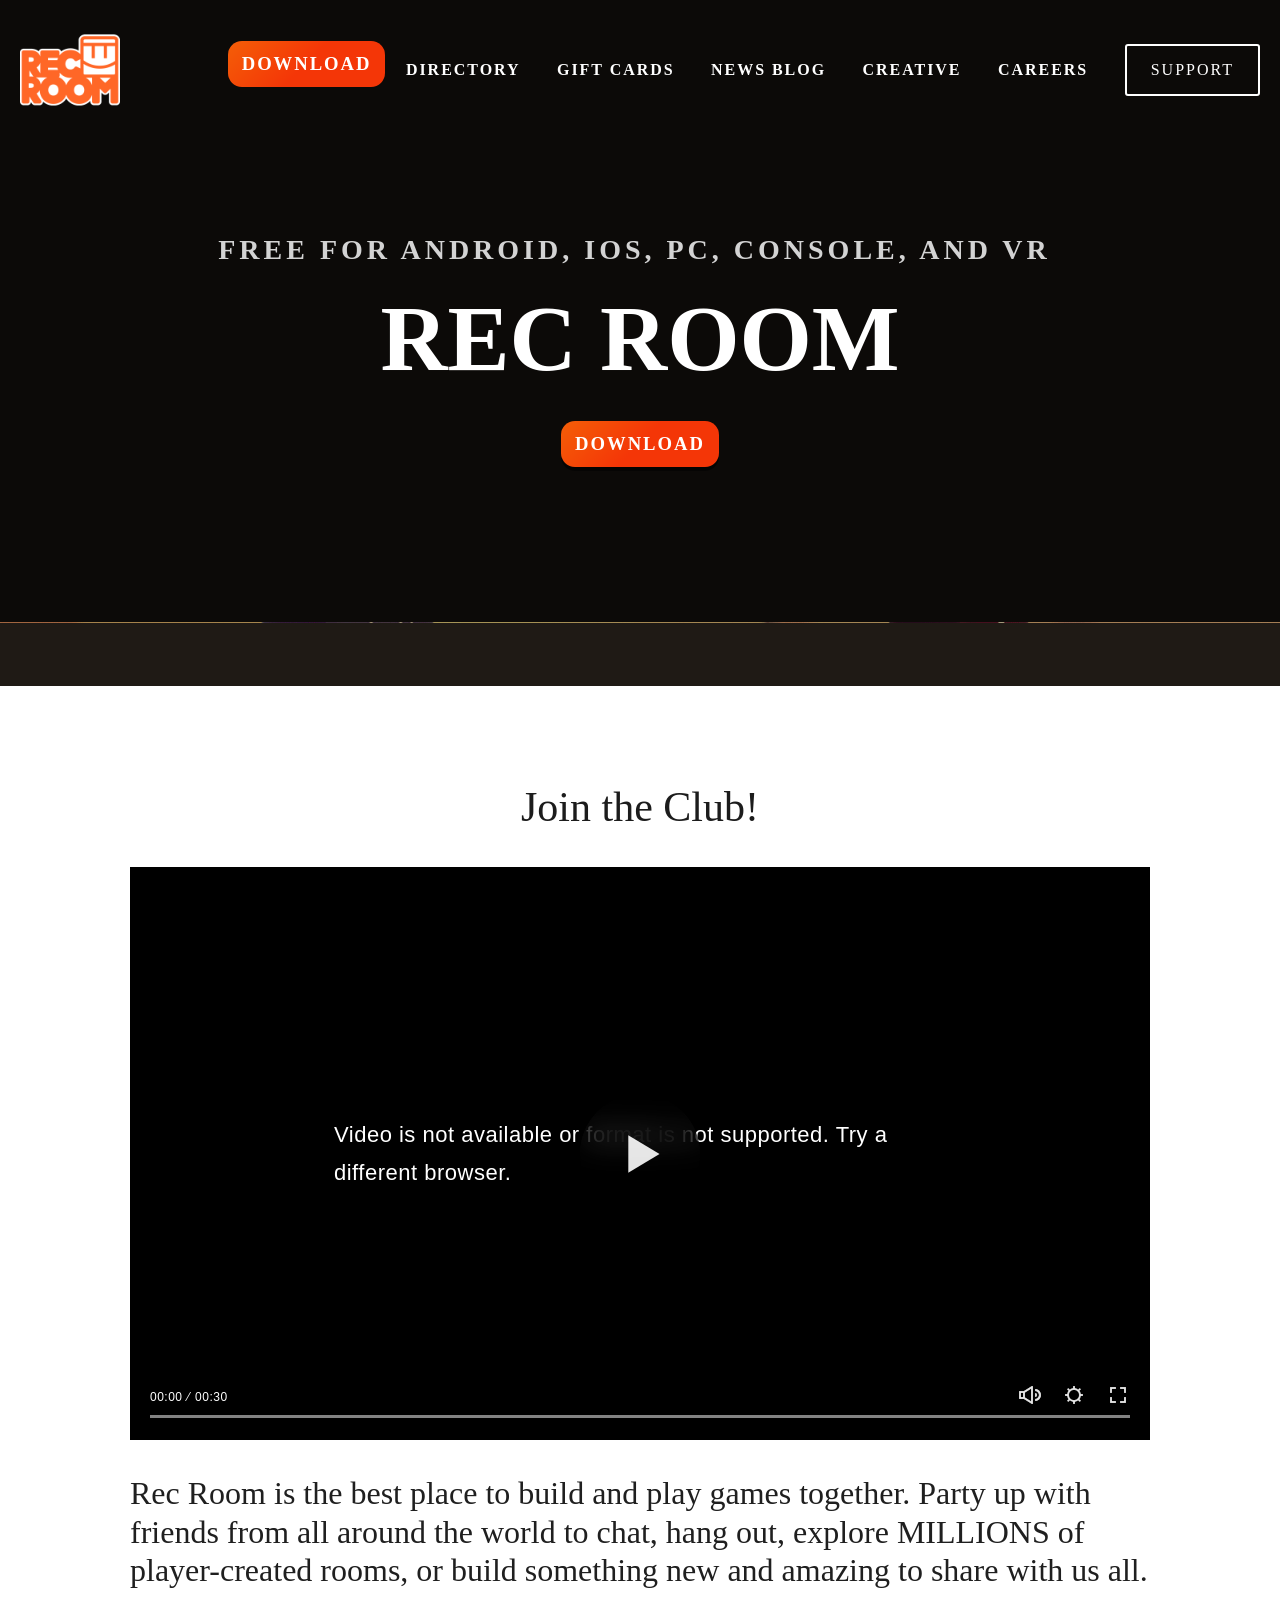
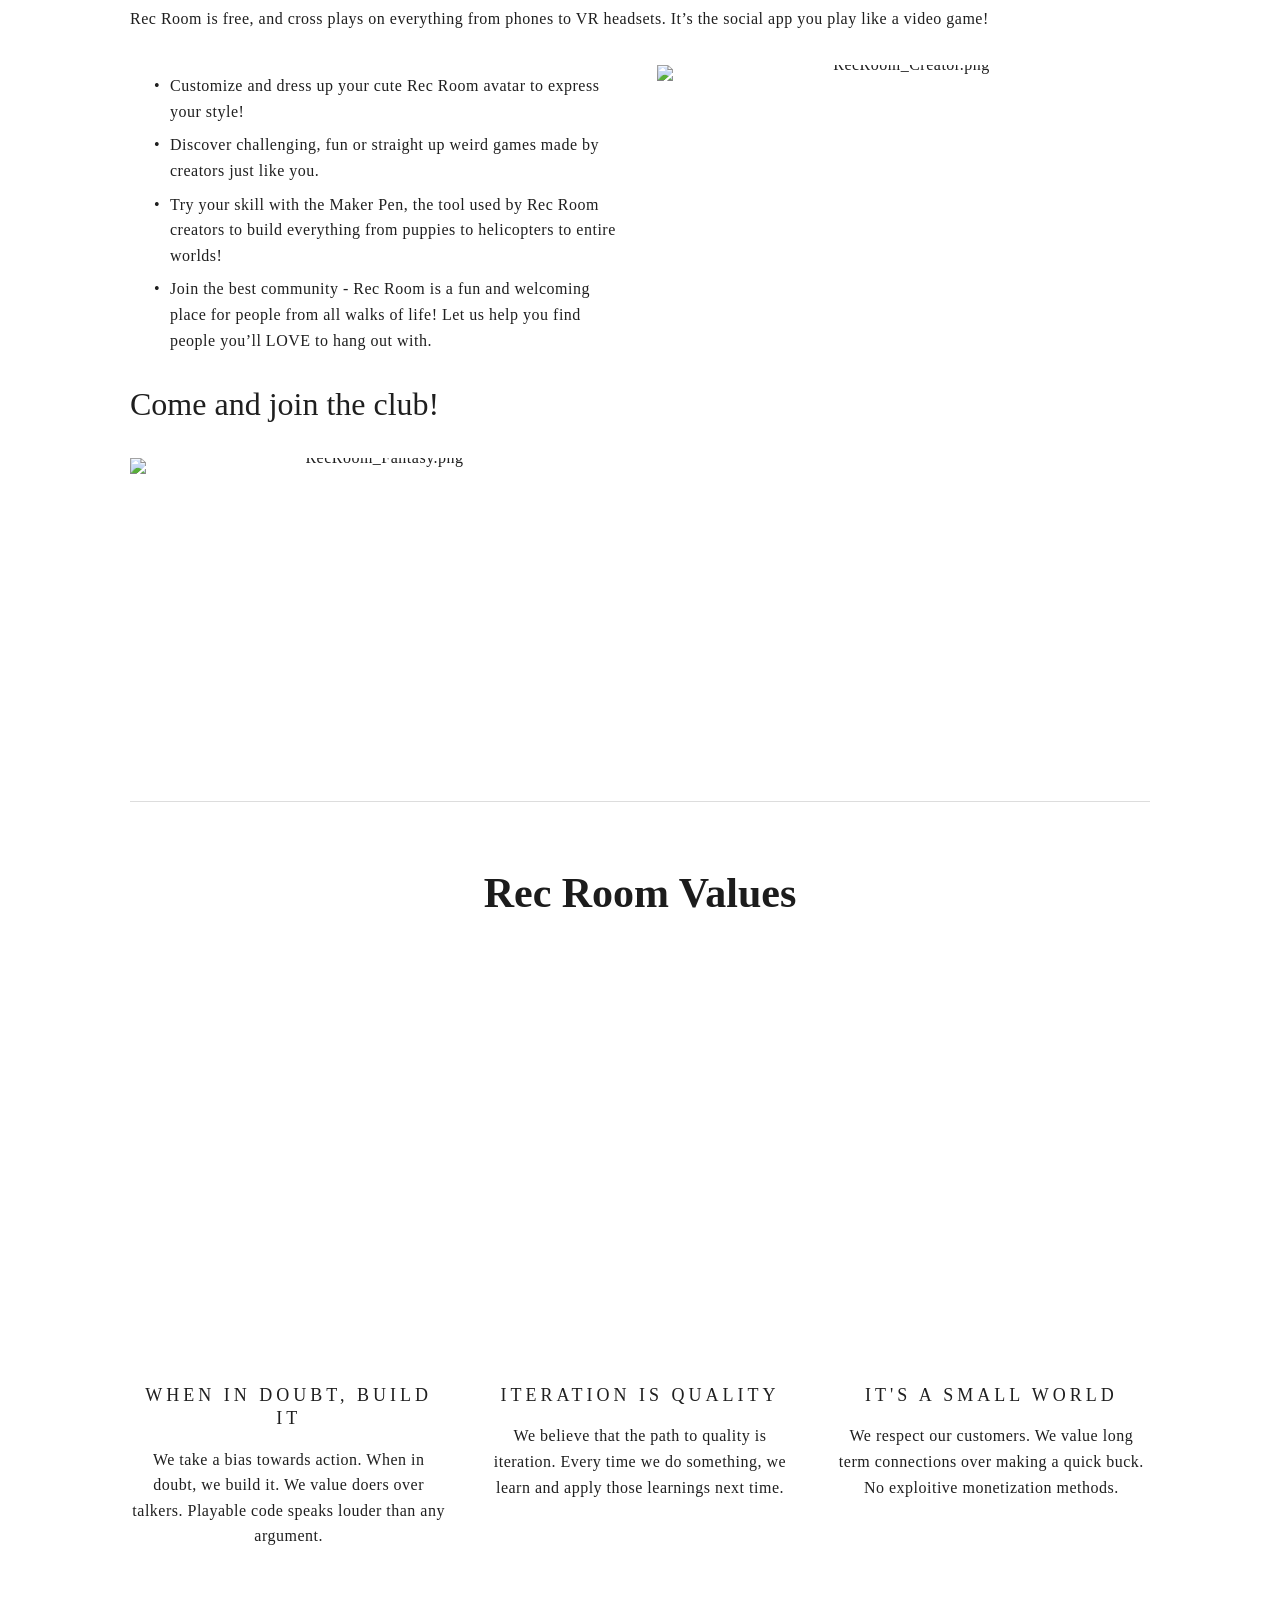
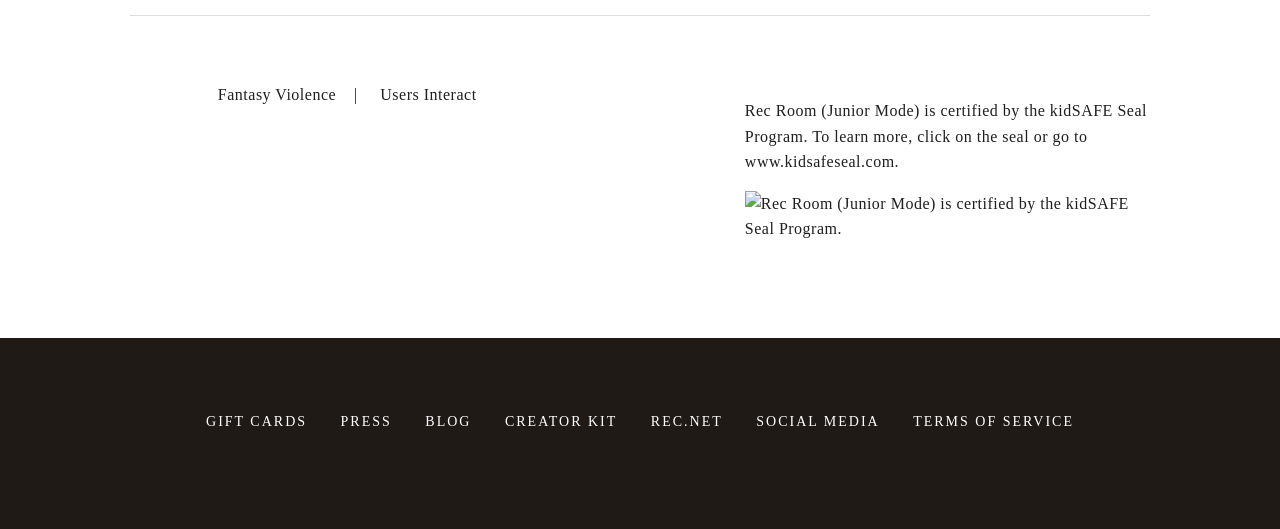
==== commit 092ee08f: "Rename Rec Room.html to index.html" ====
--- a/index.html
+++ b/index.html
@@ -534,7 +534,7 @@
           <div class="color-overlay"></div>
           <figure id="thumbnail" class="loading content-fill">
             
-  <div class="sqs-video-background content-fill" data-config-url="https://www.youtube.com/embed/8o32m_b4oqU&amp;ab_channel=RecRoom" data-config-playback-speed="1" data-config-filter="1" data-config-filter-strength="" style="overflow: hidden;">
+  <div class="sqs-video-background content-fill" data-config-url="https://www.youtube.com/watch?v=8o32m_b4oqU&amp;ab_channel=RecRoom" data-config-playback-speed="1" data-config-filter="1" data-config-filter-strength="" style="overflow: hidden;">
     
       <img data-src="https://images.squarespace-cdn.com/content/v1/582e7271bebafbd72792bd97/1571338189521-VZHQ3G3HJ95F8K1KSCNC/group.png" data-image="https://images.squarespace-cdn.com/content/v1/582e7271bebafbd72792bd97/1571338189521-VZHQ3G3HJ95F8K1KSCNC/group.png" data-image-dimensions="2500x1406" data-image-focal-point="0.5,0.5" class="custom-fallback-image loaded" data-load="false" data-parent-ratio="2.3" style="left: 0px; top: -63.7316px; width: 993px; height: 558.463px; position: relative;" alt="group.png" data-image-resolution="1500w" src="./Rec Room_files/group.png">
     
